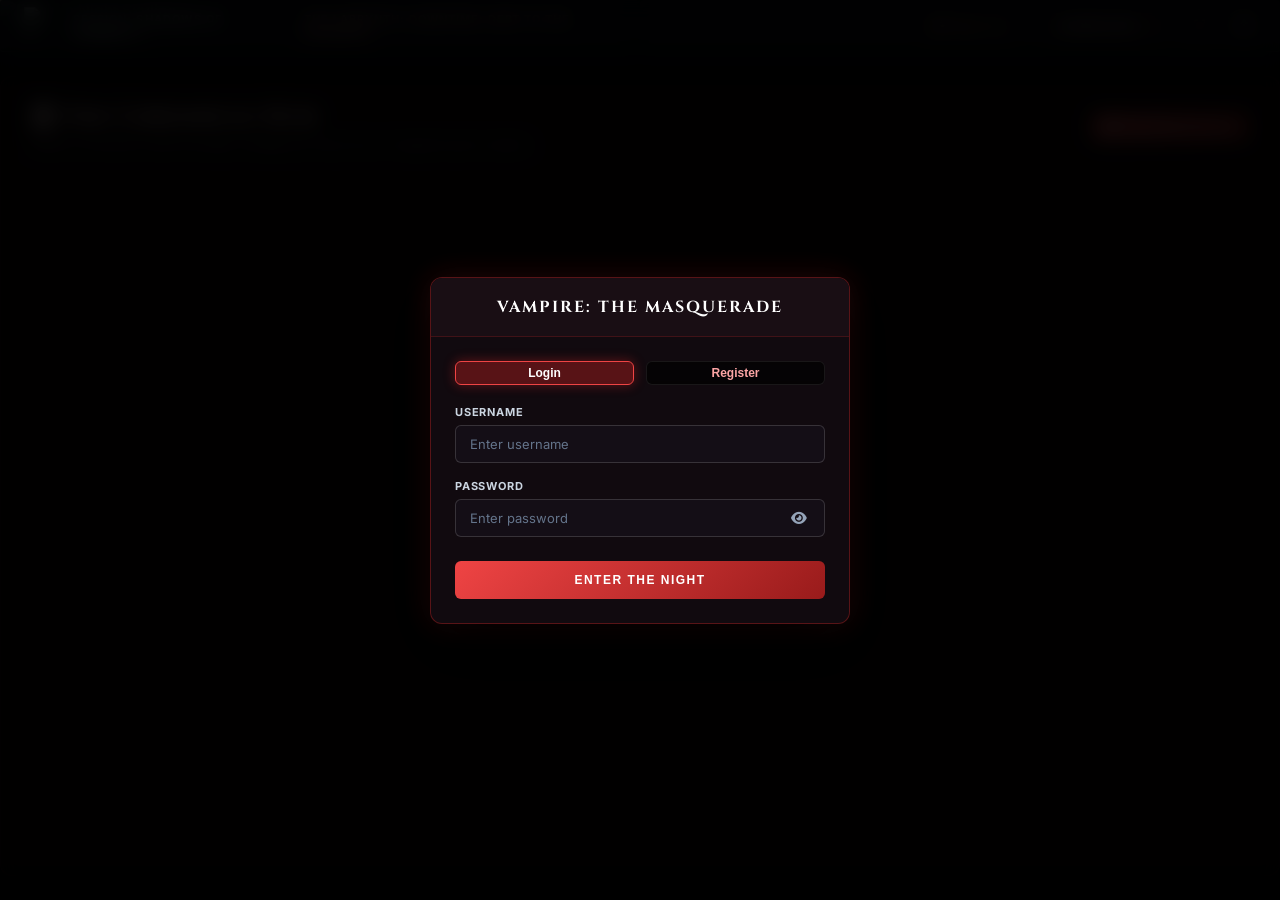
==== index.html @ df351aa4 "Deploy Vampire: The Masquerade (V5) Elysium VTT — Live Mint Edition (2026-11-09T20:42:35.295Z)" ====
<!DOCTYPE html>
<html lang="en"><head>
<meta http-equiv="content-type" content="text/html; charset=UTF-8">
    <script src="js/github-cloud-adapter.js?v=20261109_v21"></script>

    <script>
    
    const oldError = console.error;
    console.error = function(...args) {
        oldError.apply(console, args);
        fetch('/api/log_error', {
            method: 'POST',
            headers: {'Content-Type': 'application/json'},
            body: JSON.stringify({ message: "CONSOLE_ERROR: " + args.join(" ") })
        }).catch(()=>{});
    };

    window.onerror = function(message, source, lineno, colno, error) {
        fetch('/api/log_error', {
            method: 'POST',
            headers: {'Content-Type': 'application/json'},
            body: JSON.stringify({ message, source, lineno, colno, stack: error ? error.stack : '' })
        }).catch(()=>console.log("Failed to send error log"));
    };
    </script>

    <meta charset="UTF-8">
    <meta name="viewport" content="width=device-width, initial-scale=1.0">
    <title>Vampire: The Masquerade — Elysium Virtual Tabletop</title>
    <link rel="stylesheet" href="css/all.min.css">
    <link rel="stylesheet" href="css/app.css?v=20261109_v21">

    <!-- Cropper.js -->
    <link href="https://cdnjs.cloudflare.com/ajax/libs/cropperjs/1.5.13/cropper.min.css" rel="stylesheet">
    <script src="https://cdnjs.cloudflare.com/ajax/libs/cropperjs/1.5.13/cropper.min.js"></script>

    <script src="https://cdnjs.cloudflare.com/ajax/libs/tinymce/6.8.3/tinymce.min.js" referrerpolicy="origin"></script>
    <!-- PDF.js for secure searchable PDF viewing -->
    <script src="https://cdnjs.cloudflare.com/ajax/libs/pdf.js/3.11.174/pdf.min.js"></script>
    <link rel="stylesheet" href="https://cdnjs.cloudflare.com/ajax/libs/pdf.js/3.11.174/pdf_viewer.min.css" />
    <script>
        window.addEventListener('DOMContentLoaded', () => {
            if (window.pdfjsLib) {
                pdfjsLib.GlobalWorkerOptions.workerSrc = 'https://cdnjs.cloudflare.com/ajax/libs/pdf.js/3.11.174/pdf.worker.min.js';
            }
        });
    </script>
</head>
<body class="role-hub">

    <!-- FULL-BLEED PANORAMIC ATMOSPHERIC BACKDROP -->
    <div class="elysium-stage-backdrop" id="elysiumGlobalBackdrop">
        <img id="globalBackdropImg" src="/images/elysium_backdrop.jpg" alt="Elysium Night Skyline">
        <div class="elysium-backdrop-overlay"></div>
    </div>

    <!-- ULTRA-SLEEK FLOATING ELYSIUM TOP BAR (Concept 2 Design) -->
    <header class="elysium-top-bar">
        <!-- Left: Roman V Emblem & Session Info -->
        <div class="elysium-bar-left">
            <div class="elysium-brand-emblem" onclick="returnToChronicleHub()" title="Return to Chronicle Hub">
                <img src="/images/v5_logo_white.png" alt="V" class="vtm-v-logo-img">
            </div>
            <div class="elysium-session-tag">
                <span class="session-label">SESSION: <strong id="headerSessionTitle">SHADOWS OF HUMANITY</strong></span>
                <span class="bar-divider">|</span>
                <span class="act-label" id="headerActLabel">ACT 1</span>
                <span class="bar-divider" id="headerTimeDivider" style="display:none;">|</span>
                <span class="time-label" id="headerTimeLabel" onclick="toggleTimeWidget()" style="display:none; cursor:pointer;" title="Adjust Game Clock">TIME: <span id="gameClock">8:00pm</span></span>
            </div>
            <!-- Live socket dot hidden from text -->
            <div id="socketStatus" style="display:none;"><span class="status-dot" style="background:#ef4444;box-shadow:0 0 6px #ef4444;"></span> <span class="status-text" style="color:#ef4444;">OFFLINE</span></div>
        </div>

        <!-- Center: Floating Coterie Presence Drop (Hanging from top bar) -->

        <!-- Right: Modern Glass Utility Controls & Dropdown Menu -->
        <div class="elysium-bar-right">
                <button id="btnPlayerDrawer" class="btn-action-outline btn-sm" onclick="togglePlayerDrawer()" style="margin-right: 15px;"><i class="fa-solid fa-users"></i> Players (<span id="playerCountLabel">1</span>)</button>
                
            <!-- VTT Workspace Dropdown -->
            <div class="elysium-dropdown-container">
                <button class="btn-elysium-pill" id="vttMenuBtn" onclick="toggleVttDropdown(event)">
                    <span class="vtt-pill-label" id="activeWorkspaceLabel">GAMEBOARD</span>
                    <i class="fa-solid fa-chevron-down"></i>
                </button>
                <div class="elysium-dropdown-menu" id="vttDropdownMenu">
                    <button class="dropdown-item active" id="tabBtn-gameboard" onclick="switchTab('gameboard'); closeVttDropdown();">
                        <i class="fa-solid fa-dice-d20"></i> Gameboard Desktop
                    </button>
                    <button class="dropdown-item active" id="tabBtn-character-vault" onclick="switchTab('character-vault'); closeVttDropdown();">
                        <i class="fa-solid fa-id-card"></i> Character Sheet Vault
                    </button>
                    <button class="dropdown-item gm-only-control active" id="tabBtn-storyteller-workshop" onclick="switchTab('storyteller-workshop'); closeVttDropdown();">
                        <i class="fa-solid fa-scroll"></i> Storyteller Workshop
                    </button>
                    <button class="dropdown-item" style="padding: 10px 16px; font-size: 13px; gap: 12px;" id="tabBtn-rulebook-codex" onclick="switchTab('rulebook-codex'); closeVttDropdown();">
                        <i class="fa-solid fa-book-journal-whills"></i> Rulebook Codex
                    </button>
                    <button class="dropdown-item gm-only-control" id="tabBtn-asset-library" onclick="switchTab('asset-library'); closeVttDropdown();">
                        <i class="fa-solid fa-images"></i> Asset Library
                    </button>
                    <div class="dropdown-divider"></div>
                    <button class="dropdown-item gm-only-control" id="coterieManagerBtn" onclick="openCoterieManagerModal(); closeVttDropdown();">
                        <i class="fa-solid fa-user-group"></i> Coterie &amp; Invites <span id="pendingRequestsBadge" class="badge-pending-count" style="display:none;">0</span>
                    </button>
                    <button class="dropdown-item" style="padding: 10px 16px; font-size: 13px; gap: 12px;" id="hubReturnBtn" onclick="returnToChronicleHub(); closeVttDropdown();">
                        <i class="fa-solid fa-landmark"></i> Chronicle Hub
                    </button>
                </div>
            </div>

            <!-- Fullscreen Toggle -->
            <button class="btn-elysium-icon" onclick="toggleFullscreenMode()" title="Toggle Fullscreen">
                <i class="fa-solid fa-expand"></i>
            </button>

            <!-- Settings Menu -->
            <div class="elysium-dropdown-container">
                <button class="btn-elysium-icon" onclick="toggleUserDropdown(event)" title="Options">
                    <i class="fa-solid fa-gear"></i>
                </button>
                <div class="elysium-dropdown-menu user-dropdown-menu" id="userDropdownMenu">
                    <div class="dropdown-header-info" style="padding: 16px; background: linear-gradient(180deg, rgba(220,38,38,0.15) 0%, transparent 100%); border-bottom: 1px solid rgba(220, 38, 38, 0.2); display: flex; align-items: center; gap: 12px; margin-bottom: 8px; margin-top: -6px;">
                        <div id="userDropdownAvatarContainer" style="width: 40px; height: 40px; border-radius: 50%; background: #ef4444; display: flex; align-items: center; justify-content: center; color: white; font-size: 18px; border: 2px solid rgba(255,255,255,0.1); flex-shrink: 0; overflow: hidden;">
                            <i id="userDropdownAvatarIcon" class="fa-solid fa-user"></i>
                            <img id="userDropdownAvatarImg" src="" style="width: 100%; height: 100%; object-fit: cover; display: none;">
                        </div>
                        <div style="display:flex; flex-direction: column; align-items: flex-start; overflow:hidden;">
                            <div id="userDropdownUsername" style="font-weight: 600; color: #f3f4f6; font-size: 14px; margin-bottom: 4px; line-height: 1.2; white-space: nowrap; overflow: hidden; text-overflow: ellipsis; width: 100%;">TohkaTakushi</div>
                            <div id="profileRoleBadge" style="font-size: 10px; text-transform: uppercase; letter-spacing: 1px; color: #ef4444; background: rgba(239, 68, 68, 0.1); padding: 2px 6px; border-radius: 4px; display: inline-block;">STORYTELLER</div>
                        </div>
                    </div>
                    <button class="dropdown-item" style="padding: 10px 16px; font-size: 13px; gap: 12px;" onclick="openProfileSettingsModal()">
                        <i class="fa-solid fa-user"></i> Profile Settings
                    </button>
                    <button class="dropdown-item" style="padding: 10px 16px; font-size: 13px; gap: 12px;" onclick="openSecuritySettingsModal()">
                        <i class="fa-solid fa-shield-halved"></i> Security Settings
                    </button>
                    <button class="dropdown-item" style="padding: 10px 16px; font-size: 13px; gap: 12px;" onclick="openBackdropSettingsModal()">
                        <i class="fa-solid fa-desktop"></i> Tabletop Settings
                    </button>
                    <div class="dropdown-divider"></div>
                    <button class="dropdown-item text-danger" style="padding: 10px 16px; font-size: 13px; gap: 12px;" onclick="logout()">
                        <i class="fa-solid fa-right-from-bracket"></i> Log Out
                    </button>
                </div>
            </div>
            <!-- Hidden profile element for backward compatibility -->
            <span id="profileDisplayName" style="display:none;">TohkaTakushi</span>
        </div>
    </header>

    <!-- FLOATING TIME ADJUSTMENT WIDGET (STORYTELLER) -->
    <div class="elysium-widget widget-time" id="widget-chronicle-time" style="position: fixed; top: 58px; left: 240px; width: 320px; z-index: 1000000; display: none; background: rgba(18, 12, 16, 0.96); border: 1px solid #7f1d1d; border-radius: 8px; box-shadow: 0 10px 30px rgba(0,0,0,0.85), 0 0 15px rgba(220, 38, 38, 0.25); backdrop-filter: blur(16px);">
        <div class="widget-header" id="timeWidgetHeader" style="cursor: move; display: flex; justify-content: space-between; align-items: center; padding: 10px 14px; border-bottom: 1px solid rgba(127, 29, 29, 0.5); background: rgba(26, 12, 18, 0.85); border-radius: 8px 8px 0 0;">
            <span class="widget-title" style="color: #ef4444; font-family: 'Cinzel', serif; font-size: 13px; font-weight: bold; letter-spacing: 0.8px;">
                <i class="fa-solid fa-clock" style="color: #ef4444; margin-right: 6px;"></i> Adjust Game Clock
            </span>
            <div class="widget-actions">
                <button type="button" class="btn-w-ctrl" onclick="toggleTimeWidget()" title="Close" style="background: none; border: none; color: #9ca3af; font-size: 16px; cursor: pointer; line-height: 1;"><i class="fa-solid fa-xmark" style="font-size: 18px; margin-top:2px;"></i></button>
            </div>
        </div>
        <div class="widget-body" style="padding: 14px;">
            <label style="display: block; font-size: 11px; text-transform: uppercase; color: #9ca3af; margin-bottom: 6px; letter-spacing: 0.5px;">Current In-Game Time</label>
            <div style="display: flex; gap: 8px; margin-bottom: 12px;">
                <input type="text" id="timeWidgetInput" class="vtm-input" placeholder="e.g. 8:00pm" onkeydown="if(event.key==='Enter')saveGameTime()" style="flex: 1; padding: 6px 10px; font-family: monospace; font-size: 14px; color: #f3f4f6; background: rgba(0,0,0,0.6); border: 1px solid #3f3f46; border-radius: 4px;">
            </div>
            <div style="margin-bottom: 14px;">
                <label style="display: block; font-size: 10px; text-transform: uppercase; color: #6b7280; margin-bottom: 6px; letter-spacing: 0.5px;">Quick Presets</label>
                <div style="display: flex; gap: 6px; justify-content: space-between;">
                    <button type="button" class="btn-action-outline btn-sm" onclick="setTimePreset('8:00pm')" style="flex: 1; text-align: center; font-size: 12px; font-weight: 600; padding: 6px 0;">8pm</button>
                    <button type="button" class="btn-action-outline btn-sm" onclick="setTimePreset('10:00pm')" style="flex: 1; text-align: center; font-size: 12px; font-weight: 600; padding: 6px 0;">10pm</button>
                    <button type="button" class="btn-action-outline btn-sm" onclick="setTimePreset('12:00am')" style="flex: 1; text-align: center; font-size: 12px; font-weight: 600; padding: 6px 0;">12am</button>
                    <button type="button" class="btn-action-outline btn-sm" onclick="setTimePreset('2:00am')" style="flex: 1; text-align: center; font-size: 12px; font-weight: 600; padding: 6px 0;">2am</button>
                    <button type="button" class="btn-action-outline btn-sm" onclick="setTimePreset('4:00am')" style="flex: 1; text-align: center; font-size: 12px; font-weight: 600; padding: 6px 0;">4am</button>
                </div>
            </div>
            <div style="display: flex; justify-content: flex-end; gap: 8px;">
                <button type="button" class="btn-action-outline btn-sm" onclick="toggleTimeWidget()" style="font-size: 12px; padding: 5px 12px;">Cancel</button>
                <button type="button" class="btn-action btn-sm" onclick="saveGameTime()" style="font-size: 12px; padding: 5px 14px;"><i class="fa-solid fa-check"></i> Set Time</button>
            </div>
        </div>
    </div>

    <!-- SLIDE-OUT PLAYER ROSTER DRAWER -->
    <div id="playerRosterDrawer" class="side-drawer">
        <div class="side-drawer-header">
            <h3><i class="fa-solid fa-users"></i> Active Coterie</h3>
            <button class="btn-close-modal" onclick="togglePlayerDrawer()"><i class="fa-solid fa-xmark"></i></button>
        </div>
        <div id="playerTokens" class="player-tokens-column">
            <!-- Avatars injected here -->
        </div>
    </div>


    <!-- Hidden alias elements for backward compatibility -->
    <div style="display:none;">
        <span id="headerChronicleTitle">SHADOWS OF HUMANITY</span>
        <span id="headerChronicleMeta">Radcliff, KY • 2000 • Vampire: The Masquerade V5</span>
        <button id="tabBtn-chronicle-hub" onclick="switchTab('chronicle-hub')" class="active"></button>
    </div>

    <!-- MAIN INTERACTIVE DESKTOP STAGE -->
    <main class="elysium-main-stage">

        <!-- TAB 0: CHRONICLE HUB -->
        <section id="tab-chronicle-hub" class="tab-view active">
            <div class="lobby-container">
                <div class="lobby-header" style="display:flex;justify-content:space-between;align-items:center;flex-wrap:wrap;gap:12px;">
                    <div>
                        <h2><i class="fa-solid fa-landmark"></i> The Chronicle Hub</h2>
                        <p>Select a chronicle to enter the table, manage your story arcs, or request to join a coterie.</p>
                    </div>
                    <button class="btn-action" onclick="openNewChronicleModal()" style="display:flex;align-items:center;gap:8px;">
                        <i class="fa-solid fa-plus-circle"></i> Forge New Chronicle
                    </button>
                </div>
                <div class="hub-sections-container" id="chronicleHubGrid"></div>
            </div>
        </section>

        <!-- TAB 1: ELYSIUM GAMEBOARD DESKTOP (Concept 2: 5 Floating Glass Widgets) -->
        <section id="tab-gameboard" class="tab-view">
            <div class="elysium-desktop-surface" id="elysiumDesktop">

                <!-- 1. LEFT TOP WIDGET: CRIMSON REVELRY CHAT -->
                <div class="elysium-widget widget-chat" id="widget-chat" style="top: 16px; left: 16px; width: 330px; height: 380px; z-index: 20;">
                    <div class="widget-header" id="dragHeader-chat">
                        <span class="widget-title">CRIMSON REVELRY CHAT</span>
                        <div class="widget-actions">
                            <button class="btn-w-ctrl" onclick="toggleWidgetClose('widget-chat')"><i class="fa-solid fa-xmark" style="font-size: 18px; margin-top:2px;"></i></button>
                        </div>
                    </div>
                    <div class="widget-body chat-widget-body">
                        <div class="chat-channel-tabs">
                            <button class="chat-tab-btn active" id="chatTab-ic" onclick="switchChatChannel('ic')">#In-Character</button>
                            <button class="chat-tab-btn" id="chatTab-ooc" onclick="switchChatChannel('ooc')">#OOC</button>
                            <button class="chat-tab-btn" id="chatTab-rolls" onclick="switchChatChannel('rolls')">#Dice Rolls</button>
                        </div>
                        <div class="chat-messages-stream" id="chatMessagesStream"></div>
                        <form class="chat-input-bar" id="chatInputBar" onsubmit="sendChatMessageSubmit(event)">
                            <div class="chat-sender-badge" id="chatSenderBadge">
                                <span id="chatSenderLabel">Speaking as: Storyteller</span>
                            </div>
                            <div class="chat-input-row">
                                <input type="text" id="chatInputText" placeholder="TYPE YOUR REFLECTIONS..." autocomplete="off">
                                <button type="submit" class="btn-chat-send" title="Send Reflection"><i class="fa-solid fa-paper-plane"></i></button>
                            </div>
                        </form>
                        <div class="chat-rolls-readonly-notice" id="chatRollsNotice" style="display:none;">
                            <i class="fa-solid fa-dice-d20" style="color:#ef4444;"></i>
                            <span>DICE ROLL LEDGER • AUTOMATED HISTORY ONLY</span>
                        </div>
                    </div>
                    <div class="widget-resize-handle"></div>
                </div>

                <!-- 2. LEFT BOTTOM WIDGET: BLOOD & BONE DICE ROLLER -->
                <div class="elysium-widget widget-dice" id="widget-dice" style="top: 412px; left: 16px; width: 330px; height: auto; z-index: 20;">
                    <div class="widget-header" id="dragHeader-dice">
                        <span class="widget-title">DICE ROLLER</span>
                        <div class="widget-actions">
                            <button class="btn-w-ctrl" onclick="toggleWidgetClose('widget-dice')"><i class="fa-solid fa-xmark" style="font-size: 18px; margin-top:2px;"></i></button>
                        </div>
                    </div>
                    <div class="widget-body dice-widget-body">
                        <!-- 3D-styled d10 visual facets -->
                        <div class="dice-facets-display" id="diceFacetsDisplay"></div>

                        <!-- Persona Selection (Who is rolling) -->
                        <div class="dice-persona-selector-wrap">
                            <label><i class="fa-solid fa-masks-theater"></i> Rolling For:</label>
                            <select id="dicePersonaSelect" onchange="handleDicePersonaChange(this.value)"><option value="storyteller_world">Storyteller / World (Pure RNG)</option></select>
                        </div>

                        <!-- Dice Pool Inputs (Pool & Hunger Only) -->
                        <div class="dice-pool-inputs dice-pool-inputs-v5">
                            <div class="dice-input-item">
                                <label>Pool</label>
                                
                                <div style="display:flex; width: 100%; align-items:center;">
                                    <input type="number" id="diceCount" class="vtm-input-no-arrows" value="6" min="1" max="25" style="width: 100%; background: transparent; border: none; text-align: center; color: #f3f4f6; font-size: 13px; font-weight: 800; outline: none;">
                                    <div style="display:flex; flex-direction:column; margin-left: 2px;">
                                        <button onclick="document.getElementById('diceCount').stepUp();" style="background:none; border:none; color:#ef4444; padding:0 2px; cursor:pointer; font-size:8px;"><i class="fa-solid fa-chevron-up"></i></button>
                                        <button onclick="document.getElementById('diceCount').stepDown();" style="background:none; border:none; color:#ef4444; padding:0 2px; cursor:pointer; font-size:8px;"><i class="fa-solid fa-chevron-down"></i></button>
                                    </div>
                                </div>
                            </div>
                            <div class="dice-input-item">
                                <label style="color:#ef4444;">Hunger</label>
                                
                                <div style="display:flex; width: 100%; align-items:center;">
                                    <input type="number" id="diceHunger" class="vtm-input-no-arrows" value="1" min="0" max="5" style="width: 100%; background: transparent; border: none; text-align: center; color: #f3f4f6; font-size: 13px; font-weight: 800; outline: none;">
                                    <div style="display:flex; flex-direction:column; margin-left: 2px;">
                                        <button onclick="document.getElementById('diceHunger').stepUp();" style="background:none; border:none; color:#ef4444; padding:0 2px; cursor:pointer; font-size:8px;"><i class="fa-solid fa-chevron-up"></i></button>
                                        <button onclick="document.getElementById('diceHunger').stepDown();" style="background:none; border:none; color:#ef4444; padding:0 2px; cursor:pointer; font-size:8px;"><i class="fa-solid fa-chevron-down"></i></button>
                                    </div>
                                </div>
                            </div>
                            <input type="hidden" id="diceRollerName" value="Storyteller">
                        </div>

                        <!-- Roll Trigger Button Row -->
                        <div class="dice-actions-row">
                            <button class="btn-glow-roll" onclick="executeDiceRoll()">
                                <i class="fa-solid fa-skull"></i> ROLL
                            </button>
                            <button class="btn-rouse-pill" onclick="executeRouseCheck()">
                                <i class="fa-solid fa-droplet"></i> + Rouse
                            </button>
                        </div>

                        <!-- Secret GM Check Option -->
                        
<div style="margin-bottom: 8px; text-align: center;">
    <button type="button" class="btn-action-outline" onclick="openTrayEditor()" style="font-size: 11px; padding: 4px 8px; border-radius: 4px; border: 1px solid rgba(255,255,255,0.1); background: rgba(0,0,0,0.3); color: #9ca3af; cursor: pointer; transition: 0.2s;">
        <i class="fa-solid fa-up-down-left-right"></i> Move/Resize Animation Tray
    </button>
</div>
<div class="dice-secret-row" id="diceSecretOptionWrap">

                            <label class="checkbox-label" style="font-size:11px;color:#9ca3af;cursor:pointer;">
                                <input type="checkbox" id="diceSecret">
                                <span><i class="fa-solid fa-user-secret"></i> Secret Roll</span>
                            </label>
                        </div>

                        <!-- Live Roll Summary Bar -->
                        <div class="dice-result-banner" id="diceResultBanner">
                            Roll: <strong id="diceResultDiceList">6, 2, 2, 6, 7, 8 (Hunger)</strong> → <span class="badge-success-count badge-success" id="diceResultSuccessCount">4 Successes (SUCCESS)</span>
                        </div>

                        <!-- Ledger Feed (Compact) -->
                        <div class="dice-mini-ledger" id="diceLedger" style="display:none;"></div>
                    </div>
                    <div class="widget-resize-handle"></div>
                </div>

                <!-- 3. CENTER WIDGET: CITY MAP -->
                <div class="elysium-widget widget-city-map" id="widget-city-map" style="top: 16px; left: 362px; width: 560px; height: 646px; z-index: 10;">
                    <div class="widget-header" id="dragHeader-city-map">
                        <span class="widget-title">CITY MAP</span>
                        <div class="widget-actions">
                            <button class="btn-w-ctrl gm-only-control" id="btnPinMode" onclick="toggleMapPinMode()" title="Place Location Marker"><i class="fa-solid fa-location-dot"></i></button>
                            <button class="btn-w-ctrl" onclick="spawnCanvasTextNote()" title="Add Sticky Note"><i class="fa-solid fa-note-sticky"></i></button>
                            <button class="btn-w-ctrl" onclick="resetCanvasTransform()" title="Center Map"><i class="fa-solid fa-arrows-to-dot"></i></button>
                            <button class="btn-w-ctrl" onclick="toggleWidgetClose('widget-city-map')"><i class="fa-solid fa-xmark" style="font-size: 18px; margin-top:2px;"></i></button>
                        </div>
                    </div>
                    <div class="widget-body map-widget-body">
                        <!-- Episode Map Selector Bar -->
                        <div class="map-controls-strip">
                            <div style="display:flex;align-items:center;gap:8px;flex:1;">
                                <i class="fa-solid fa-map-location-dot" style="font-size:11px;color:#ef4444;"></i>
                                <span style="font-size:10px;font-weight:700;color:#cbd5e1;text-transform:uppercase;letter-spacing:0.5px;">ACTIVE MAP:</span>
                                <select id="episodeMapSelector" class="map-select-dropdown gm-only-control" onchange="switchCityMap(this.value, true)">
        <option value="/images/concept_map.jpg" selected="selected">City Street Map</option>
        <option value="/images/tactical_london_map.jpg">Greater London Overview</option>
        <option value="/images/banner_1200x400.jpg">Highway 31W Crime Scene</option>
    </select>
<button class="btn-action gm-only-control" onclick="pushMapToPlayers()" style="padding: 4px 10px; font-size: 11px; margin-left: 8px;" title="Force all players to this map">
    <i class="fa-solid fa-satellite-dish"></i> Push to Players
</button>
                            </div>
                        </div>

                        <!-- Scene Atmosphere Banner & Mood Overlay (Collapsible) -->
                        <div class="map-atmosphere-card" id="mapAtmosphereCard">

                            <div class="atmosphere-meta-bar">
                                <div class="scene-meta-pill">
                                    <i class="fa-solid fa-location-dot" style="color:#ef4444;"></i>
                                    <span id="sceneLocation">Blood On Highway 31W</span>
                                    <span style="color:#4b5563;margin:0 4px;">•</span>
                                    <span id="sceneMoodText" style="color:#d1d5db;font-style:italic;">At 2:15 AM, a coded dispatch on the police scanner mentions a 10-54 (possible homicide) at Mile Marker 14. Sheriff Marcus calls the coterie to secure the scene before mortal state police arrive.</span>
                                </div>
                            </div>
                        </div>

                        <!-- City Map Interactive Viewport -->
                        <div class="elysium-canvas-viewport" id="canvasViewport" style="cursor: grab;">
                            <div class="elysium-canvas-stage" id="canvasStage" style="transform: translate(-413px, -227px) scale(0.4);">
                                <!-- Exact Concept London Street Map -->
                                <div class="canvas-backdrop-layer" id="canvasBackdropLayer">
                                    <img id="canvasBackdropImg" src="/images/concept_map.jpg" alt="London Concept Street Map" draggable="false">
                                </div>

                                <!-- Dynamic SVG Connectors Overlay -->
                                <svg class="canvas-svg-overlay" id="canvasSvgOverlay"></svg>

                                <!-- Draggable Cards & Pin Entities Layer -->
                                <div class="canvas-pins-layer" id="canvasPinsLayer" style="position:absolute; inset:0; pointer-events:none; z-index:999999;"></div>
                                <div class="canvas-entities-layer" id="canvasEntitiesLayer"></div>
                            </div>
                        </div>
                    </div>
                    <div class="widget-resize-handle"></div>
                </div>

                <!-- 4. CENTER-RIGHT WIDGET: CAINE'S DOSSIER (CHARACTER SHEET) -->
                <div class="elysium-widget widget-character-dossier" id="widget-character-dossier" style="top: 16px; left: 938px; width: 340px; height: auto; z-index: 53;">
                    <div class="widget-header" id="dragHeader-character-dossier">
                        <span class="widget-title"><span id="dossierWidgetTitle">JULIAN VANCE'S DOSSIER</span></span>
                        <div class="widget-actions">
                            <button class="btn-w-ctrl" id="dossierQuickVisibilityBtn" onclick="quickToggleVisibilityDossier()" title="Toggle Visibility" style="display:none;"><i class="fa-solid fa-eye"></i></button>
                            <button class="btn-w-ctrl" onclick="openCurrentFullSheet()" title="Expand Full Sheet"><i class="fa-solid fa-up-right-from-square"></i></button>
                            <button class="btn-w-ctrl" onclick="toggleWidgetClose('widget-character-dossier')"><i class="fa-solid fa-xmark" style="font-size: 18px; margin-top:2px;"></i></button>
                        </div>
                    </div>
                    <div class="widget-body dossier-widget-body" id="dossierWidgetBody">
                        <!-- Kindred Identity Row -->
                        <div class="dossier-identity-row">
                            <div class="dossier-avatar-wrap" id="dossierAvatarWrap" title="Click camera icon to upload portrait">
                                <img src="/images/caine_portrait.jpg" alt="Kindred Portrait" id="dossierAvatarImg">
                                <button type="button" class="btn-avatar-camera-overlay" onclick="triggerDossierAvatarUpload()" title="Upload Character Portrait">
                                    <i class="fa-solid fa-camera"></i>
                                </button>
                                <input type="file" id="dossierAvatarFileInput" accept="image/*" style="display:none;" onchange="handleDossierAvatarUpload(event)">
                            </div>
                            <div class="dossier-id-meta">
                                <div class="dossier-name" id="dossierCharName">Julian Vance</div>
                                <div class="dossier-meta-item"><span>CLAN:</span> <strong id="dossierClan">Tremere</strong></div>
                                <div class="dossier-meta-item"><span>PATH:</span> <strong id="dossierPath">Occult Scholar &amp; Investigator</strong></div>
                                <div class="dossier-meta-item"><span>PILOT:</span> <strong id="dossierPlayerOwner" style="color:#ef4444;">TohkaTakushi</strong></div>
                                <div class="dossier-meta-item" id="dossierCategoryWrap" style="display:none;"><span>CATEGORY:</span> <span id="dossierCategorySelect"></span></div>
                                
                            </div>
                        </div>

                        <!-- Vital Trackers (Hunger, Health, Willpower, Humanity & Stains) with V5 Mini-Pip Boxes & Steppers -->
                        <div class="dossier-trackers">
                            <!-- 1. HUNGER (5 Boxes) -->
                            <!-- 1. HUNGER (5 Clickable Boxes: No +/- buttons, click box N to set 1..N) -->
                            <div class="tracker-item">
                                <div class="tracker-label-row">
                                    <span><i class="fa-solid fa-droplet" style="color:#ef4444;"></i> HUNGER</span>
                                    <div class="dossier-stepper">
                                        <button type="button" class="btn-step" onclick="adjustDossierVitals('hunger', -1)" title="Decrease Hunger">−</button>
                                        <strong id="dossierHungerVal" style="font-size:12px;color:#f87171;">2 / 5</strong>
                                        <button type="button" class="btn-step" onclick="adjustDossierVitals('hunger', 1)" title="Increase Hunger">+</button>
                                    </div>
                                </div>
                                <div class="dossier-pips-row" id="dossierHungerPips"><div class="dossier-pip pip-hunger" onclick="clickDossierHunger(1)" title="Hunger 1 (Click to set 1..1)"></div><div class="dossier-pip pip-hunger" onclick="clickDossierHunger(2)" title="Hunger 2 (Click to set 1..2)"></div><div class="dossier-pip pip-empty" onclick="clickDossierHunger(3)" title="Hunger 3 (Click to set 1..3)"></div><div class="dossier-pip pip-empty" onclick="clickDossierHunger(4)" title="Hunger 4 (Click to set 1..4)"></div><div class="dossier-pip pip-empty" onclick="clickDossierHunger(5)" title="Hunger 5 (Click to set 1..5)"></div></div>
                            </div>

                            <!-- 2. HEALTH (10 Boxes: +/- adjusts Capacity, click empty boxes for Superficial/Aggravated) -->
                            <div class="tracker-item">
                                <div class="tracker-label-row">
                                    <span><i class="fa-solid fa-heart-pulse" style="color:#10b981;"></i> HEALTH</span>
                                    <div class="dossier-stepper">
                                        <button type="button" class="btn-step" onclick="adjustDossierCapacity('health', -1)" title="Decrease Health Capacity (Add Black Box)">−</button>
                                        <strong id="dossierHealthVal">5</strong>
                                        <button type="button" class="btn-step" onclick="adjustDossierCapacity('health', 1)" title="Increase Health Capacity (Add Available Box)">+</button>
                                    </div>
                                </div>
                                <div class="dossier-pips-row" id="dossierHealthPips"><div class="dossier-pip pip-empty" onclick="cycleDossierDamagePip('health', 0)" title="Unharmed (Click to mark damage)"></div><div class="dossier-pip pip-empty" onclick="cycleDossierDamagePip('health', 1)" title="Unharmed (Click to mark damage)"></div><div class="dossier-pip pip-empty" onclick="cycleDossierDamagePip('health', 2)" title="Unharmed (Click to mark damage)"></div><div class="dossier-pip pip-empty" onclick="cycleDossierDamagePip('health', 3)" title="Unharmed (Click to mark damage)"></div><div class="dossier-pip pip-superficial" onclick="cycleDossierDamagePip('health', 4)" title="Superficial Damage (Click to upgrade)">/</div><div class="dossier-pip pip-black" onclick="cycleDossierDamagePip('health', 5)" title="Beyond Max Health (Click to override)"></div><div class="dossier-pip pip-black" onclick="cycleDossierDamagePip('health', 6)" title="Beyond Max Health (Click to override)"></div><div class="dossier-pip pip-black" onclick="cycleDossierDamagePip('health', 7)" title="Beyond Max Health (Click to override)"></div><div class="dossier-pip pip-black" onclick="cycleDossierDamagePip('health', 8)" title="Beyond Max Health (Click to override)"></div><div class="dossier-pip pip-black" onclick="cycleDossierDamagePip('health', 9)" title="Beyond Max Health (Click to override)"></div></div>
                            </div>

                            <!-- 3. WILLPOWER (10 Boxes: +/- adjusts Capacity, click empty boxes for Superficial/Aggravated) -->
                            <div class="tracker-item">
                                <div class="tracker-label-row">
                                    <span><i class="fa-solid fa-fire" style="color:#3b82f6;"></i> WILLPOWER</span>
                                    <div class="dossier-stepper">
                                        <button type="button" class="btn-step" onclick="adjustDossierCapacity('willpower', -1)" title="Decrease Willpower Capacity (Add Black Box)">−</button>
                                        <strong id="dossierWpVal">6 / 7</strong>
                                        <button type="button" class="btn-step" onclick="adjustDossierCapacity('willpower', 1)" title="Increase Willpower Capacity (Add Available Box)">+</button>
                                    </div>
                                </div>
                                <div class="dossier-pips-row" id="dossierWpPips"><div class="dossier-pip pip-empty" onclick="cycleDossierDamagePip('willpower', 0)" title="Unspent"></div><div class="dossier-pip pip-empty" onclick="cycleDossierDamagePip('willpower', 1)" title="Unspent"></div><div class="dossier-pip pip-empty" onclick="cycleDossierDamagePip('willpower', 2)" title="Unspent"></div><div class="dossier-pip pip-empty" onclick="cycleDossierDamagePip('willpower', 3)" title="Unspent"></div><div class="dossier-pip pip-empty" onclick="cycleDossierDamagePip('willpower', 4)" title="Unspent"></div><div class="dossier-pip pip-empty" onclick="cycleDossierDamagePip('willpower', 5)" title="Unspent"></div><div class="dossier-pip pip-empty" onclick="cycleDossierDamagePip('willpower', 6)" title="Unspent"></div><div class="dossier-pip pip-empty" onclick="cycleDossierDamagePip('willpower', 7)" title="Unspent"></div><div class="dossier-pip pip-empty" onclick="cycleDossierDamagePip('willpower', 8)" title="Unspent"></div><div class="dossier-pip pip-superficial" onclick="cycleDossierDamagePip('willpower', 9)" title="Superficial Willpower">/</div></div>
                            </div>

                            <!-- 4. HUMANITY & STAINS (10 Boxes: Humanity from Left, Stains from Right) -->
                            <div class="tracker-item">
                                <div class="tracker-label-row">
                                    <span><i class="fa-solid fa-scale-balanced" style="color:#f59e0b;"></i> HUMANITY</span>
                                    <div class="dossier-stepper">
                                        <button type="button" class="btn-step" onclick="adjustDossierVitals('humanity', -1)" title="Degenerate / Lose Humanity">−</button>
                                        <strong id="dossierHumanityVal">7 / 10</strong>
                                        <button type="button" class="btn-step" onclick="adjustDossierVitals('humanity', 1)" title="Increase Humanity">+</button>
                                        
                                        
                                        
                                        
                                    </div>
                                </div>
                                <div class="dossier-pips-row" id="dossierHumanityPips"><div class="dossier-pip pip-humanity" onclick="cycleDossierDamagePip('humanity', 0)" title="Humanity Rating (Click to override)"></div><div class="dossier-pip pip-humanity" onclick="cycleDossierDamagePip('humanity', 1)" title="Humanity Rating (Click to override)"></div><div class="dossier-pip pip-humanity" onclick="cycleDossierDamagePip('humanity', 2)" title="Humanity Rating (Click to override)"></div><div class="dossier-pip pip-humanity" onclick="cycleDossierDamagePip('humanity', 3)" title="Humanity Rating (Click to override)"></div><div class="dossier-pip pip-humanity" onclick="cycleDossierDamagePip('humanity', 4)" title="Humanity Rating (Click to override)"></div><div class="dossier-pip pip-humanity" onclick="cycleDossierDamagePip('humanity', 5)" title="Humanity Rating (Click to override)"></div><div class="dossier-pip pip-humanity" onclick="cycleDossierDamagePip('humanity', 6)" title="Humanity Rating (Click to override)"></div><div class="dossier-pip pip-stain" onclick="cycleDossierDamagePip('humanity', 7)" title="Stain (Click to upgrade)">/</div><div class="dossier-pip pip-stain" onclick="cycleDossierDamagePip('humanity', 8)" title="Stain (Click to upgrade)">/</div><div class="dossier-pip pip-empty" onclick="cycleDossierDamagePip('humanity', 9)" title="Empty Box"></div></div>
                            </div>
                        </div>

                        <!-- 1. Attributes Stats Block -->
                        <div class="dossier-stats-block" id="dossierAttributesBlock">
                            <div class="stats-section-title"><i class="fa-solid fa-masks-theater" style="color:#ef4444;margin-right:4px;"></i> ATTRIBUTES</div>
                            <div id="dossierStatsContainer">
            <div class="dossier-attrs-grid">
                <div class="attr-col">
                    <span class="attr-col-hdr">Physical</span>
                    <div class="attr-micro-row"><span>Strength</span><strong>1</strong></div>
                    <div class="attr-micro-row"><span>Dexterity</span><strong>2</strong></div>
                    <div class="attr-micro-row"><span>Stamina</span><strong>2</strong></div>
                </div>
                <div class="attr-col">
                    <span class="attr-col-hdr">Social</span>
                    <div class="attr-micro-row"><span>Charisma</span><strong>2</strong></div>
                    <div class="attr-micro-row"><span>Manipulation</span><strong>3</strong></div>
                    <div class="attr-micro-row"><span>Composure</span><strong>3</strong></div>
                </div>
                <div class="attr-col">
                    <span class="attr-col-hdr">Mental</span>
                    <div class="attr-micro-row"><span>Intelligence</span><strong>4</strong></div>
                    <div class="attr-micro-row"><span>Wits</span><strong>3</strong></div>
                    <div class="attr-micro-row"><span>Resolve</span><strong>4</strong></div>
                </div>
            </div>
        </div>
                        </div>

                        <!-- 2. Skills Block -->
                        <div class="dossier-skills-block" id="dossierSkillsBlock">
                            <div class="stats-section-title"><i class="fa-solid fa-bullseye" style="color:#ef4444;margin-right:4px;"></i> SKILLS</div>
                            <div class="skill-chips-grid" id="dossierSkillsContainer">
            <div class="skill-chip">
                <span>Academics</span>
                <strong>4</strong>
            </div>
        
            <div class="skill-chip">
                <span>Occult</span>
                <strong>4</strong>
            </div>
        
            <div class="skill-chip">
                <span>Insight</span>
                <strong>3</strong>
            </div>
        
            <div class="skill-chip">
                <span>Subterfuge</span>
                <strong>3</strong>
            </div>
        
            <div class="skill-chip">
                <span>Awareness</span>
                <strong>3</strong>
            </div>
        
            <div class="skill-chip">
                <span>Investigation</span>
                <strong>3</strong>
            </div>
        </div>
                        </div>

                        <!-- 3. Disciplines Block -->
                        <div class="dossier-disciplines-block" id="dossierDisciplinesBlock">
                            <div class="stats-section-title"><i class="fa-solid fa-ankh" style="color:#ef4444;margin-right:4px;"></i> DISCIPLINES</div>
                            <div class="discipline-chips-grid" id="dossierDisciplinesContainer">
                <div class="discipline-entry-card">
                    <div class="discipline-chip">
                        <span class="disc-name">Blood Sorcery</span>
                        <span class="disc-dots">●●●</span>
                    </div>
                    <div class="disc-powers-list"><div class="disc-power-item"><i class="fa-solid fa-angle-right"></i> <span>Corrosive Vitae</span></div><div class="disc-power-item"><i class="fa-solid fa-angle-right"></i> <span>Extinguish Vitae</span></div><div class="disc-power-item"><i class="fa-solid fa-angle-right"></i> <span>Blood of Potency</span></div></div>
                </div>
            
                <div class="discipline-entry-card">
                    <div class="discipline-chip">
                        <span class="disc-name">Auspex</span>
                        <span class="disc-dots">●●</span>
                    </div>
                    <div class="disc-powers-list"><div class="disc-power-item"><i class="fa-solid fa-angle-right"></i> <span>Sense the Unseen</span></div><div class="disc-power-item"><i class="fa-solid fa-angle-right"></i> <span>Scry the Soul</span></div></div>
                </div>
            
                <div class="discipline-entry-card">
                    <div class="discipline-chip">
                        <span class="disc-name">Dominate</span>
                        <span class="disc-dots">●</span>
                    </div>
                    <div class="disc-powers-list"><div class="disc-power-item"><i class="fa-solid fa-angle-right"></i> <span>Compel</span></div></div>
                </div>
            </div>
                        </div>

                    </div>
                    <div class="widget-resize-handle"></div>
                </div>

                <!-- 5. RIGHT WIDGET: CLUE EVIDENCE CARDS & CORDS -->
                <div class="elysium-widget widget-clue-board" id="widget-clue-board" style="top: 16px; left: 1330px; width: 280px; height: 520px; z-index: 20;">
                    <div class="widget-header" id="dragHeader-clue-board">
                        <span class="widget-title"><i class="fa-solid fa-thumbtack" style="color:#ef4444;margin-right:6px;"></i> CLUE EVIDENCE BOARD</span>
                        <div class="widget-actions">
                            <button class="btn-w-ctrl gm-only-control" onclick="openClueConfigModal()" title="Configure Clue Evidence Board"><i class="fa-solid fa-palette"></i></button>
                            <button class="btn-w-ctrl" onclick="popOutCurrentClueMatrix()" title="Open Clue Matrix in New Floating Window"><i class="fa-solid fa-up-right-from-square"></i></button>
                            <button class="btn-w-ctrl" onclick="toggleWidgetClose('widget-clue-board')"><i class="fa-solid fa-xmark" style="font-size: 18px; margin-top:2px;"></i></button>
                        </div>
                    </div>
                    <!-- Clue Matrix Switcher Strip -->
                    <div class="clue-matrix-picker-strip">
                        <div style="display:flex;align-items:center;gap:6px;width:100%;">
                            <i class="fa-solid fa-layer-group" style="color:#ef4444;font-size:11px;"></i>
                            <select id="clueMatrixWidgetSelect" class="map-select-dropdown" style="flex:1;font-size:11px;" onchange="handleClueMatrixWidgetChange(this.value)"><option value="">Select Investigation Matrix...</option></select>
                        </div>
                    </div>
                    <div class="widget-body clues-widget-body">
                        <!-- Evidence Cards Canvas with SVG Red Cords -->
                        <div class="clue-cards-canvas" id="clueCardsCanvas"><svg class="clue-cords-svg" id="clueCordsSvg"></svg></div>

                        <!-- Real-time Discovered Clues Target Container -->
                        <div id="discoveredCluesList" style="display:none;"></div>
                        <div id="discoveredLoreList" style="display:none;"></div>
                    </div>
                    <div class="widget-resize-handle"></div>
                </div>

                <!-- 6. DEDICATED LORE CODEX WIDGET -->
                <div class="elysium-widget widget-lore-archive" id="widget-lore-archive" style="top: 80px; left: 1040px; width: 330px; height: 540px; z-index: 22; display: none;">
                    <div class="widget-header" id="dragHeader-lore-archive">
                        <span class="widget-title"><i class="fa-solid fa-book-journal-whills" style="color:#f59e0b;margin-right:6px;"></i> LORE CODEX ARCHIVE</span>
                        <div class="widget-actions">
                            <button class="btn-w-ctrl" onclick="popOutCurrentLoreMatrix()" title="Open Lore Volume in New Floating Window"><i class="fa-solid fa-up-right-from-square"></i></button>
                            <button class="btn-w-ctrl" onclick="toggleWidgetClose('widget-lore-archive')"><i class="fa-solid fa-xmark" style="font-size: 18px; margin-top:2px;"></i></button>
                        </div>
                    </div>
                    <!-- Lore Volume Switcher Strip -->
                    <div class="lore-matrix-picker-strip">
                        <div style="display:flex;align-items:center;gap:6px;width:100%;">
                            <i class="fa-solid fa-scroll" style="color:#f59e0b;font-size:11px;"></i>
                            <select id="loreMatrixWidgetSelect" class="map-select-dropdown" style="flex:1;font-size:11px;" onchange="handleLoreMatrixWidgetChange(this.value)"><option value="">Select Lore Archive Volume...</option></select>
                        </div>
                    </div>
                    <!-- Lore Content Stream Body -->
                    <div class="widget-body lore-widget-body" id="loreWidgetContent"></div>
                    <div class="widget-resize-handle"></div>
                </div>

                <!-- RELATIONSHIP MAP WIDGET -->
                <div class="elysium-widget widget-relationship-map" id="widget-relationship-map" style="top: 80px; left: 1040px; width: 600px; height: 500px; z-index: 23; display: none;">
                    <div class="widget-header" id="dragHeader-relationship-map">
                        <span class="widget-title"><i class="fa-solid fa-diagram-project" style="color:#ef4444;margin-right:6px;"></i> RELATIONSHIP MAP</span>
                        <div class="widget-actions">
                            <button class="btn-w-ctrl" onclick="toggleWidgetClose('widget-relationship-map')"><i class="fa-solid fa-xmark" style="font-size: 18px; margin-top:2px;"></i></button>
                        </div>
                    </div>
                    <div class="widget-body" style="position:relative; background:rgba(20,20,20,0.95); overflow:hidden;" id="rmapCanvas">
                        <div id="rmapPanWrapper" style="position:absolute; top:0; left:0; width:100%; height:100%; pointer-events:none; transform-origin: 0 0;">
                            <svg id="rmapSvg" style="position:absolute; top:0; left:0; width:100%; height:100%; overflow:visible; pointer-events:none;">
                                <defs>
                                    <marker id="arrowhead" markerWidth="10" markerHeight="7" refX="9" refY="3.5" orient="auto">
                                        <polygon points="0 0, 10 3.5, 0 7" fill="#ef4444" />
                                    </marker>
                                    <marker id="arrowhead-start" markerWidth="10" markerHeight="7" refX="1" refY="3.5" orient="auto-start-reverse">
                                        <polygon points="0 0, 10 3.5, 0 7" fill="#ef4444" />
                                    </marker>
                                </defs>
                            </svg>
                            <div id="rmapNodes" style="position:absolute; top:0; left:0; width:100%; height:100%; pointer-events:none;"></div>
                        </div>
                        <div style="position:absolute; bottom:10px; left:10px; color:rgba(255,255,255,0.4); font-size:11px; pointer-events:none;">
                            Double-click canvas to add node. Drag node to move. Drag link icon to connect. Double-click line to delete.
                        </div>
                    </div>
                    <div class="widget-resize-handle"></div>
                </div>

                <!-- 6. STORYTELLER CHARACTER CAST WIDGET (GM Only) -->
                <div class="elysium-widget widget-character-cast gm-only-control" id="widget-character-cast" style="top: 470px; left: 1333px; width: 280px; height: 500px; z-index: 52;">
                    <div class="widget-header" id="dragHeader-character-cast">
                        <span class="widget-title"><i class="fa-solid fa-masks-theater" style="color:#ef4444;margin-right:6px;"></i> CHARACTER CAST</span>
                        <div class="widget-actions">
                            <button class="btn-w-ctrl" onclick="toggleWidgetClose('widget-character-cast')"><i class="fa-solid fa-xmark" style="font-size: 18px; margin-top:2px;"></i></button>
                        </div>
                    </div>
                    <div class="npc-cast-filter-bar">
                        <div class="npc-search-wrap">
                            <i class="fa-solid fa-magnifying-glass"></i>
                            <input type="text" id="npcCastSearchInput" placeholder="Filter NPCs..." onkeyup="filterCharacterCastList(this.value)">
                        </div>
                        <div class="npc-category-chips" id="dynamicNpcCategoryChips" style="flex-wrap:wrap;">
                            <button class="npc-chip active" id="npcChip-all" onclick="filterCharacterCastCategory('all')">All</button>
                            <button class="npc-chip" id="npcChip-pc" onclick="filterCharacterCastCategory('pc')">PLAYERS</button>
                            <!-- Dynamically populated -->
                        </div>
                    </div>
                    <div class="widget-body npc-cast-body">
                        <!-- Default Storyteller Persona Entry -->
                        <div class="npc-cast-entry npc-storyteller-default active-persona" id="npcEntry-default" onclick="selectStorytellerDefaultPersona()">
                            <div class="npc-avatar-wrap">
                                <img src="/images/caine_portrait.jpg" alt="Storyteller" class="npc-thumb-img">
                                <span class="npc-active-indicator ring-active"></span>
                            </div>
                            <div class="npc-meta-block">
                                <div class="npc-name">Storyteller</div>
                            </div>
                            <span class="npc-status-badge">DEFAULT</span>
                        </div>

                        <!-- Dynamic NPC List -->
                        <div class="npc-cast-list-container" id="npcCastListContainer"></div>
                    </div>
                    <div class="widget-resize-handle"></div>
                </div>

                <!-- SLEEK FLOATING DESKTOP DOCK (Bottom Center) -->
                <div class="elysium-widget widget-storyteller-omni gm-only-control" id="widget-storyteller-omni" style="top: 100px; left: 800px; width: 800px; height: 600px; z-index: 25; display: none;">
                    <div class="widget-header" id="dragHeader-storyteller-omni">
                        <span class="widget-title"><i class="fa-solid fa-user-secret" style="color:#ef4444;margin-right:6px;"></i> STORYTELLER OMNI</span>
                        <div class="widget-actions">
                            <button class="btn-w-ctrl" onclick="toggleWidget('widget-storyteller-omni')"><i class="fa-solid fa-xmark" style="font-size: 18px; margin-top:2px;"></i></button>
                        </div>
                    </div>
                    <div class="widget-body" style="padding:16px; display:flex; flex-direction:row; gap:16px; flex:1; min-height:0;">
                        
                        <!-- LEFT COLUMN -->
                        <div style="flex:1; min-width:0; overflow-y:auto; padding-right:8px;">
                            <div style="margin-bottom:20px;">
                                <div style="display: flex; align-items: center; margin-bottom: 10px;">
                                    <label style="width: 110px; text-align: right; margin-right: 12px; font-size: 13px; color: #d1d5db;">Scene Location</label>
                                    <input type="text" id="omniLocation" class="vtm-input" placeholder="e.g. Elysium" style="flex: 1; min-width: 0;">
                                </div>
                                
                                <div style="display: flex; align-items: center; margin-bottom: 10px;">
                                    <label style="width: 110px; text-align: right; margin-right: 12px; font-size: 13px; color: #d1d5db;">Scene Mood</label>
                                    <input type="text" id="omniMood" class="vtm-input" placeholder="e.g. Tense, dimly lit" style="flex: 1; min-width: 0;">
                                </div>
                                
                                <button class="btn-action" style="margin-top:5px; width:100%;" onclick="broadcastSceneUpdate()">Push Scene Update</button>
                            </div>

                            <h4 style="color:#f59e0b; margin-bottom:10px; border-bottom:1px solid #3f3f46; padding-bottom:5px;"><i class="fa-solid fa-magnifying-glass"></i> Unrevealed Clues</h4>
                            <div id="omniUnrevealedClues" style="display:flex; flex-direction:column; gap:8px; margin-bottom:20px; min-height:50px;"></div>

                            <h4 style="color:#3b82f6; margin-bottom:10px; border-bottom:1px solid #3f3f46; padding-bottom:5px;"><i class="fa-solid fa-book-journal-whills"></i> Unrevealed Lore</h4>
                            <div id="omniUnrevealedLore" style="display:flex; flex-direction:column; gap:8px; min-height:50px;"></div>
                        </div>

                        <!-- RIGHT COLUMN -->
                        <div style="flex:1; min-width:0; overflow-y:auto; padding-left:16px; border-left:1px solid #3f3f46; padding-right:8px;">
                            
                            <h4 style="color:#10b981; margin-bottom:10px; border-bottom:1px solid #3f3f46; padding-bottom:5px;"><i class="fa-solid fa-scroll"></i> Hook</h4>
                            <div style="margin-bottom:15px;">
                                <textarea id="omniEpHook" class="vtm-input" rows="3" style="width:100%; font-size:12px; line-height:1.5;" placeholder="The premise..." onblur="saveEpisodeHookFromOmni(this.value)"></textarea>
                            </div>
                            
                            <h4 style="color:#ef4444; margin-bottom:10px; border-bottom:1px solid #3f3f46; padding-bottom:5px;"><i class="fa-solid fa-list-check"></i> Outline / Concepts</h4>
                            <div style="margin-bottom:20px;">
                                <textarea id="omniEpConcepts" class="vtm-input" rows="4" style="width:100%; font-size:12px; line-height:1.5;" placeholder="Storyteller focus, outlines..." onblur="saveEpisodeConceptsFromOmni(this.value)"></textarea>
                            </div>

                            <h4 style="color:#3b82f6; margin-bottom:10px; border-bottom:1px solid #3f3f46; padding-bottom:5px;"><i class="fa-solid fa-feather"></i> Episode Summary</h4>
                            <div style="margin-bottom:20px;">
                                <textarea id="omniEpSummary" class="vtm-input" rows="4" style="width:100%; font-size:13px; line-height:1.5;" placeholder="Note what happened this episode here..." onblur="saveEpisodeSummaryFromOmni(this.value)"></textarea>
                            </div>

                            <h4 style="color:#a855f7; margin-bottom:10px; border-bottom:1px solid #3f3f46; padding-bottom:5px;"><i class="fa-solid fa-masks-theater"></i> NPC Agendas</h4>
                            <div id="omniNpcAgendas" style="display:flex; flex-direction:column; gap:8px; min-height:50px;"></div>
                        </div>

                    </div>
                    <div class="widget-resize-handle"></div>
                </div>

                <nav class="elysium-floating-dock">
                    <button class="dock-btn" onclick="toggleWidget('widget-chat')" title="Crimson Revelry Chat">
                        <i class="fa-solid fa-comments"></i> <span>Chat</span>
                    </button>
                    <button class="dock-btn" onclick="toggleWidget('widget-dice')" title="Blood &amp; Bone Dice Roller">
                        <i class="fa-solid fa-dice-d10"></i> <span>Dice</span>
                    </button>
                    <button class="dock-btn" onclick="toggleWidget('widget-city-map')" title="City Map">
                        <i class="fa-solid fa-map"></i> <span>City Map</span>
                    </button>
                    <button class="dock-btn" onclick="toggleWidget('widget-character-dossier')" title="Character Dossier">
                        <i class="fa-solid fa-id-card"></i> <span>Dossier</span>
                    </button>
                    <button class="dock-btn" id="dockBtn-character-cast" onclick="toggleWidget('widget-character-cast')" title="Character Cast">
                        <i class="fa-solid fa-masks-theater"></i> <span>Cast</span>
                    </button>
                    <button class="dock-btn" onclick="toggleWidget('widget-relationship-map')" title="Relationship Map">
                        <i class="fa-solid fa-diagram-project"></i> <span>Rel Map</span>
                    </button>
                    <button class="dock-btn" onclick="toggleWidget('widget-clue-board')" title="Clue Evidence Board">
                        <i class="fa-solid fa-folder-tree"></i> <span>Clues</span>
                    </button>
                    <button class="dock-btn" onclick="toggleWidget('widget-lore-archive')" title="Lore Codex Archive">
                        <i class="fa-solid fa-book-journal-whills"></i> <span>Lore</span>
                    </button>
                    <button class="dock-btn" onclick="toggleWidget('widget-chronicle-timeline')" title="Chronicle Timeline">
                        <i class="fa-solid fa-timeline"></i> <span>Timeline</span>
                    </button>
                    <button class="dock-btn" onclick="toggleWidget('widget-personal-notes'); if(document.getElementById('widget-personal-notes').style.display !== 'none') { loadPersonalNotes(); }" title="Personal Notes">
                        <i class="fa-solid fa-pen-nib"></i> Notes
                    </button>
                    <button class="dock-btn" onclick="toggleWidget('widget-quick-rules')" title="Quick Rules Reference">
                        <i class="fa-solid fa-scale-balanced"></i> <span>Rules</span>
                    </button>
                    <button class="dock-btn gm-only-control" onclick="toggleWidget('widget-storyteller-omni'); if(document.getElementById('widget-storyteller-omni').style.display !== 'none') { loadOmniUnrevealedClues(); loadOmniUnrevealedLore(); loadOmniHookAndAgendas(); }" title="Storyteller Omni">
                        <i class="fa-solid fa-user-secret"></i> <span>Omni</span>
                    </button>
                    
                </nav>

            </div>
        </section>

        <!-- TAB 2: CHARACTER VAULT -->
        
        <section id="tab-rulebook-codex" class="tab-view" style="padding:20px; overflow-y:hidden;">
            <div class="rulebook-container" style="display:flex; height:calc(100vh - 100px); gap:20px;">
                <!-- Left Sidebar: Hierarchy -->
                <div class="rulebook-sidebar" style="width:320px; flex-shrink:0; background:rgba(20,20,20,0.8); border:1px solid #3f3f46; border-radius:6px; display:flex; flex-direction:column; overflow:hidden;">
                    <div style="padding:15px; border-bottom:1px solid #3f3f46;">
                        <input type="text" id="rulebookSearchInput" class="vtm-input" placeholder="Search codex..." onkeyup="filterRulebook()">
                        <div class="gm-only-control" style="margin-top:10px; display:flex; gap:5px; flex-wrap:nowrap;">
                            <button class="btn-action" style="flex:1; padding: 4px;" onclick="openNewRuleModal()"><i class="fa-solid fa-plus"></i> New Article</button>
                            <button class="btn-action" style="flex:1; background:#374151; padding: 4px;" onclick="document.getElementById('rulebookJsonUpload').click()"><i class="fa-solid fa-file-code"></i> Import JSON</button>
                            <button class="btn-action-outline" style="border-color:#ef4444; color:#ef4444; padding:0 8px; flex: 0 0 auto;" onclick="toggleMassDeleteMode()" title="Toggle Mass Delete"><i class="fa-solid fa-trash"></i></button>
                            <input type="file" id="rulebookJsonUpload" accept=".json" style="display:none;" onchange="handleRulebookJsonUpload(event)">
                        </div>
                        <div id="massDeleteToolbar" style="margin-top:10px; display:none; gap:5px; align-items:center; font-size:12px; background: rgba(239, 68, 68, 0.1); padding: 5px 8px; border-radius: 4px; border: 1px dashed #ef4444;">
                            <input type="checkbox" id="rulebookSelectAll" onchange="toggleSelectAllRules(this.checked)" style="margin-left:2px; cursor:pointer;">
                            <label for="rulebookSelectAll" style="flex:1; cursor:pointer; color:#ef4444; font-weight:bold;">Select All</label>
                            <button class="btn-action-outline" style="border-color:#6b7280; color:#9ca3af; padding:4px 8px; font-size:12px; min-height:0; height:auto; background:transparent;" onclick="toggleMassDeleteMode()">Cancel</button>
                            <button class="btn-action" style="background:#ef4444; color:#fff; padding:4px 8px; font-size:12px; min-height:0; height:auto;" onclick="openMassDeleteModal()">Delete</button>
                        </div>
                        
                        <!-- Mass Delete Custom Modal -->
                        <div id="massDeleteRulesModal" class="vtm-modal" style="display:none; z-index:9999999;">
                            <div class="vtm-modal-content" style="max-width: 450px; background: #1a1a24; border: 1px solid #ef4444; text-align:center;">
                                <div class="vtm-modal-header" style="border-bottom: 1px solid #ef4444; padding:15px;">
                                    <h3 style="color:#ef4444; margin:0;"><i class="fa-solid fa-triangle-exclamation"></i> Confirm Deletion</h3>
                                </div>
                                <div class="vtm-modal-body" style="padding: 20px;">
                                    <p style="margin-bottom: 15px; font-size:14px;">You are about to delete <strong id="massDeleteCount" style="color:#ef4444;">0</strong> selected article(s).</p>
                                    <p style="margin-bottom: 20px; font-size:13px; color:#9ca3af;">This action cannot be undone. How would you like to handle any sub-articles nested inside them?</p>
                                    <div style="display:flex; flex-direction:column; gap:10px;">
                                        <button class="btn-action" style="background:#ef4444; color:#fff;" onclick="executeMassDelete(true)"><i class="fa-solid fa-trash-can-arrow-up"></i> Delete Selected & ALL Nested Children</button>
                                        <button class="btn-action" style="background:#b91c1c; color:#fff;" onclick="executeMassDelete(false)"><i class="fa-solid fa-trash-can"></i> Delete Selected Only (Keep Children)</button>
                                        <button class="btn-action-outline" style="border-color:#6b7280; color:#9ca3af;" onclick="document.getElementById('massDeleteRulesModal').style.display='none'"><i class="fa-solid fa-xmark"></i> Cancel</button>
                                    </div>
                                </div>
                            </div>
                        </div>
                    </div>
                    <div id="rulebookHierarchy" style="flex:1; overflow-y:auto; padding:10px;"></div>
                </div>
                
                <!-- Right Content: Article View -->
                <div class="rulebook-content" style="flex:1; background:rgba(20,20,20,0.8); border:1px solid #3f3f46; border-radius:6px; overflow-y:auto; padding:30px;">
                    <div id="rulebookArticleView">
                        <div style="color:#9ca3af; font-style:italic; text-align:center; margin-top:100px;">
                            <i class="fa-solid fa-book-journal-whills" style="font-size:48px; color:#3f3f46; margin-bottom:15px; display:block;"></i>
                            Select an article from the hierarchy to read.
                        </div>
                    </div>
                </div>
            </div>
        </section>

        <section id="tab-character-vault" class="tab-view" style="background:transparent;">
            <div class="characters-container">
                <div class="celtic-header-wrapper"><div class="characters-header" style="border-bottom: none; margin-bottom: 0;">
                    <div class="characters-title">
                        <h2><i class="fa-solid fa-id-card"></i> Character Sheet Vault</h2>
                        <p>Chronicle Rosters • Interactive V5 Character Sheets with Fog of War &amp; Ownership Lock</p>
                    </div>
                    <div class="characters-actions">
                        <button class="btn-action-outline gm-only-control" onclick="openNpcCategoryManager()" style="margin-right: 10px;">
                            <i class="fa-solid fa-folder-tree"></i> Manage Categories
                        </button>
                        <button class="btn-action-outline gm-only-control" onclick="openClanSymbolsModal()" style="margin-right: 10px;">
                            <i class="fa-solid fa-khanda"></i> Clan Symbols
                        </button>
                        <button class="btn-action gm-only-control" onclick="openChronicleXpManagerModal()" style="margin-right: 10px; background: #b45309; border-color: #d97706;">
                            <i class="fa-solid fa-star"></i> Award / Manage XP
                        </button>
                        <button class="btn-action-outline" onclick="openFloatingRulebookCodex()" style="margin-right: 10px; border-color: #a855f7; color: #e9d5ff;" title="Open the movable Rulebook Codex alongside your character sheets">
                            <i class="fa-solid fa-book-journal-whills"></i> Rulebook Codex
                        </button>
                        <button class="btn-action" id="btn-guided-creator" onclick="openCharacterCreatorModal()" style="margin-right: 10px; background: #6b21a8;"><i class="fa-solid fa-wand-magic-sparkles"></i> Guided Creator</button>
                        <button class="btn-action-outline" onclick="openNewCharacterModal()"><i class="fa-solid fa-plus"></i> Blank Sheet</button>
                        <button class="btn-action-outline" onclick="switchTab('gameboard')" style="margin-left: 10px;"><i class="fa-solid fa-arrow-left"></i> Return to Gameboard</button>
                    </div>
                </div><div class="celtic-divider"><div class="celtic-line-left"></div><img src="/images/celtic_diamond_center.png" class="celtic-knot-center"><div class="celtic-line-right"></div></div></div>
                <!-- Dynamic Carousels -->
                <div id="dynamicCharacterCarousels"></div>
            </div>
        </section>

        <!-- TAB 3: WORKSHOP & ARCS (STORYTELLER EXCLUSIVE) -->
        
        <!-- STORYTELLER WORKSHOP -->
        <section id="tab-storyteller-workshop" class="tab-view">
            <div class="lobby-container" style="padding:0; display:flex; flex-direction:row; background:transparent; height: calc(100vh - 60px);">
                
                <!-- WORKSHOP SIDEBAR (Left) -->
                <div class="workshop-sidebar" style="width:320px; background:rgba(15,15,20,0.95); border-right:1px solid #2a2a35; display:flex; flex-direction:column; box-shadow: 2px 0 10px rgba(0,0,0,0.5);">
                    <div style="padding:16px; border-bottom:1px solid #2a2a35;">
                        <h3 style="margin:0; font-family:'Cinzel', serif; color:#ef4444; font-size:16px;"><i class="fa-solid fa-masks-theater"></i> STORYTELLER WORKSHOP</h3>
                        <div style="margin-top:12px; display:flex; gap:8px;">
                            <button class="btn-action-outline btn-sm" onclick="saveEpisodeDetails()" style="flex:1;"><i class="fa-solid fa-floppy-disk"></i> Save</button>
                            <button class="btn-action-outline btn-sm" onclick="switchTab('gameboard')" style="flex:1;"><i class="fa-solid fa-arrow-left"></i> GAMEBOARD</button>
                        </div>
                    </div>
                    
                    <div style="padding:16px; display:flex; flex-direction:column; gap:12px; border-bottom:1px solid #2a2a35;">
                        <!-- Chronicle Select -->
                        <div>
                            <label style="font-size:11px; color:#9ca3af; text-transform:uppercase; letter-spacing:1px; margin-bottom:4px; display:block;"><i class="fa-solid fa-book-skull"></i> Chronicle</label>
                            <div style="display:flex; gap:6px;">
                                <select id="chronicleSelect" class="vtm-input" style="flex:1; font-size:13px; min-width:0; text-overflow:ellipsis;" onchange="switchChronicle(this.value)"></select>
                                <button class="btn-action-outline btn-sm" onclick="renameChronicle()" title="Rename Chronicle" style="padding:0 10px; color:#3b82f6;"><i class="fa-solid fa-pen"></i></button>
                                <button class="btn-action-outline btn-sm text-danger" onclick="deleteChronicle()" title="Delete Chronicle" style="padding:0 10px;"><i class="fa-solid fa-trash"></i></button>
                                <button class="btn-action-outline btn-sm" onclick="openNewChronicleModal()" title="Forge New Chronicle" style="padding:0 10px; color:#10b981;"><i class="fa-solid fa-plus"></i></button>
                            </div>
                        </div>
                        
                        <!-- Campaign Select -->
                        <div>
                            <label style="font-size:11px; color:#9ca3af; text-transform:uppercase; letter-spacing:1px; margin-bottom:4px; display:block;"><i class="fa-solid fa-scroll"></i> Campaign / Arc</label>
                            <div style="display:flex; gap:6px;">
                                <select id="campaignSelect" class="vtm-input" style="flex:1; font-size:13px; min-width:0; text-overflow:ellipsis;" onchange="switchCampaign(this.value)"></select>
                                <button class="btn-action-outline btn-sm" onclick="renameCampaign()" title="Rename Campaign" style="padding:0 10px; color:#3b82f6;"><i class="fa-solid fa-pen"></i></button>
                                <button class="btn-action-outline btn-sm text-danger" onclick="deleteCampaign()" title="Delete Campaign" style="padding:0 10px;"><i class="fa-solid fa-trash"></i></button>
                                <button class="btn-action-outline btn-sm" onclick="openNewCampaignModal()" title="New Campaign" style="padding:0 10px; color:#10b981;"><i class="fa-solid fa-plus"></i></button>
                            </div>
                        </div>
                    </div>
                    
                    <!-- Episodes List -->
                    <div style="flex:1; overflow-y:auto; padding:16px;">
                        <div style="display:flex; justify-content:space-between; align-items:center; margin-bottom:12px;">
                            <label style="font-size:11px; color:#9ca3af; text-transform:uppercase; letter-spacing:1px; margin:0;"><i class="fa-solid fa-film"></i> Episodes</label>
                            <button class="btn-action-outline btn-sm" onclick="openNewEpisodeModal()" style="padding:2px 6px; font-size:10px;"><i class="fa-solid fa-plus"></i> Add</button>
                        </div>
                        <div id="episodeCardsList" style="display:flex; flex-direction:column; gap:8px;"></div>
                    </div>
                </div>

                <!-- EPISODE DETAILS PANE (Right) -->
                <div class="episode-details-pane" style="flex:1; padding:32px; overflow-y:auto; background:rgba(20,20,25,0.9);">
                    
                    <!-- Episode Title Header -->
                    <div style="display:flex; justify-content:space-between; align-items:center; border-bottom:1px solid #3f3f46; padding-bottom:16px; margin-bottom:24px; gap: 24px;">
                        <div style="flex: 1; display:flex; flex-direction:column;">
                            <label style="font-size:11px; color:#ef4444; text-transform:uppercase; letter-spacing:1px; margin-bottom:4px;">Episode Title</label>
                            <input type="text" id="epTitleInput" class="vtm-input" style="font-size:24px; font-family:'Cinzel', serif; font-weight:bold; color:#fff; background:transparent; border:none; border-bottom:1px dashed #52525b; padding:4px 0; border-radius:0; width:100%;" placeholder="Episode Title..." onblur="saveEpisodeDetails()">
                        </div>
                        <button class="btn-action" onclick="pushEpisodeToGameboard()" style="white-space: nowrap; font-size:12px; padding:6px 12px; border-radius:4px;"><i class="fa-solid fa-satellite-dish"></i> Set Active</button>
                    </div>

                    <div class="ep-meta-form" style="display:grid; grid-template-columns: 1fr; gap:24px;">
                        <!-- Primary Location -->
                        <div class="matrices-section" style="background:rgba(0,0,0,0.4); border:1px solid #2a2a35; border-radius:8px; padding:20px;">
                            <h4 style="margin:0 0 16px 0; font-size:14px; color:#f8fafc; border-bottom:1px solid #3f3f46; padding-bottom:12px;"><i class="fa-solid fa-location-dot" style="color:#ef4444;"></i> Primary Location</h4>
                            <input type="text" id="epLocation" class="vtm-input" style="width:100%; font-size:13px;" placeholder="e.g. Radcliff Mile Marker 14" onkeyup="saveEpisodeDetails()">
                        </div>
                        
                        <!-- Location Maps Cartography -->
                        <div class="matrices-section" style="background:rgba(0,0,0,0.4); border:1px solid #2a2a35; border-radius:8px; padding:20px;">
                            <div class="section-header-row" style="display:flex; justify-content:space-between; align-items:center; border-bottom:1px solid #3f3f46; padding-bottom:12px; margin-bottom:16px;">
                                <h4 style="margin:0; font-size:14px; color:#f8fafc;"><i class="fa-solid fa-map-location-dot" style="color:#3b82f6;"></i> Location Maps Cartography</h4>
                                <input type="hidden" id="hiddenNewMapTarget" onchange="addMapToEpisode(this.value)">
                                <button class="btn-action-outline btn-sm" onclick="openImagePicker('hiddenNewMapTarget')"><i class="fa-solid fa-plus"></i> Add Map</button>
                            </div>
                            <div id="epMapsListContainer" style="display:flex; flex-direction:column; gap:8px;"></div>
                            <!-- Map Pins Container -->
                            <div id="epMapPinsContainer" style="margin-top:16px; border-top:1px dashed #3f3f46; padding-top:16px; display:block;">
    <div style="display:flex; justify-content:space-between; align-items:center; margin-bottom:8px;">
        <h5 style="margin:0; font-size:12px; color:#9ca3af;"><i class="fa-solid fa-location-dot" style="color:#ef4444;"></i> Interactive Map &amp; Pins</h5>
        <div style="display:flex; gap:4px; background:#140e11; padding:4px; border-radius:4px; border:1px solid #3f3f46;">
            <button id="btnMapModeAdd" type="button" class="btn-action-outline btn-sm active" style="padding:4px 8px; font-size:10px;" onclick="vtmMapSetMode('add')"><i class="fa-solid fa-location-dot"></i> Add Marker</button>
            <button id="btnMapModeMove" type="button" class="btn-action-outline btn-sm" style="padding:4px 8px; font-size:10px;" onclick="vtmMapSetMode('move')"><i class="fa-solid fa-arrows-up-down-left-right"></i> Move Marker</button>
            <button id="btnMapModeDelete" type="button" class="btn-action-outline btn-sm text-danger" style="padding:4px 8px; font-size:10px;" onclick="vtmMapSetMode('delete')"><i class="fa-solid fa-eraser"></i> Delete Marker</button>
            <div style="width:1px; background:#3f3f46; margin:0 4px;"></div>
            <span id="mapModeLabel" style="color:#d1d5db; font-size:10px; display:flex; align-items:center; margin-left:4px;">Mode: Add (Click Map)</span>
        </div>
    </div>
    
    <div id="mapDiagnosticHUD" style="display:none; background:#000; border:1px solid #ef4444; border-radius:4px; padding:8px; margin-bottom:8px; font-size:10px; max-height:80px; overflow-y:auto; box-shadow: inset 0 0 10px rgba(239,68,68,0.2);"></div>
    
    <div class="workshop-minimap-container" id="workshopMinimapContainer" style="position:relative; width:100%; aspect-ratio: 28/20; background:#000; border:2px solid #7f1d1d; border-radius:4px; overflow:hidden; margin-bottom:16px; cursor:crosshair;" onclick="vtmHandleMapClick(event)">
        <img id="workshopMinimapImg" src="/images/concept_map.jpg" style="width:100%; height:100%; object-fit:cover; opacity:0.8;">
        <div id="workshopMinimapPins" style="position:absolute; inset:0; pointer-events:none;"></div>
    </div>
    
    <div id="workshopMapPinsList" style="display:flex; flex-direction:column; gap:6px;"></div>
</div>

                        </div>

                        <!-- Outline & Notes -->
                        
                        <div class="matrices-section" style="background:rgba(0,0,0,0.4); border:1px solid #2a2a35; border-radius:8px; padding:20px;">
                            <h4 style="margin:0 0 16px 0; font-size:14px; color:#f8fafc; border-bottom:1px solid #3f3f46; padding-bottom:12px;"><i class="fa-solid fa-feather" style="color:#a855f7;"></i> Hook &amp; Outline</h4>
                            <textarea id="epHook" class="vtm-input" rows="4" style="width:100%; font-size:13px; line-height:1.5; margin-bottom: 12px;" placeholder="The premise, opening scene, and overarching dilemma for this episode..." onkeyup="syncWorkshopToOmni(this.id, this.value)" onblur="saveEpisodeDetails()"></textarea>
                            
                            <h4 style="margin:16px 0 16px 0; font-size:14px; color:#f8fafc; border-bottom:1px solid #3f3f46; padding-bottom:12px;"><i class="fa-solid fa-list-check" style="color:#ef4444;"></i> Outline / Concepts</h4>
                            <textarea id="epConcepts" class="vtm-input" rows="4" style="width:100%; font-size:13px; line-height:1.5;" placeholder="Storyteller focus, key scenes, or bullet-point outlines..." onkeyup="syncWorkshopToOmni(this.id, this.value)" onblur="saveEpisodeDetails()" ></textarea>
                        </div>

                        <div class="matrices-section" style="background:rgba(0,0,0,0.4); border:1px solid #2a2a35; border-radius:8px; padding:20px;">
                            <h4 style="margin:0 0 16px 0; font-size:14px; color:#f8fafc; border-bottom:1px solid #3f3f46; padding-bottom:12px;"><i class="fa-solid fa-scroll" style="color:#3b82f6;"></i> Episode Summary</h4>
                            <textarea id="epSummary" class="vtm-input" rows="5" style="width:100%; font-size:13px; line-height:1.5;" placeholder="Summarize what happened in this episode. Players will be able to read this summary in the Story Widget..." onkeyup="syncWorkshopToOmni(this.id, this.value)" onblur="saveEpisodeDetails()" ></textarea>
                        </div>

                        <!-- NPC Agendas -->
                        <div class="matrices-section" style="background:rgba(0,0,0,0.4); border:1px solid #2a2a35; border-radius:8px; padding:20px;">
                            <div class="section-header-row" style="display:flex; justify-content:space-between; align-items:center; border-bottom:1px solid #3f3f46; padding-bottom:12px; margin-bottom:16px;">
                                <h4 style="margin:0; font-size:14px; color:#f8fafc;"><i class="fa-solid fa-user-secret" style="color:#10b981;"></i> NPC Agendas</h4>
                                <button class="btn-action-small" onclick="addNpcAgendaPrompt()"><i class="fa-solid fa-plus"></i> Add NPC</button>
                            </div>
                            <div id="epAgendasList"></div>
                        </div>

                        <!-- Clue Matrices Section -->
                        <div class="matrices-section" style="background:rgba(0,0,0,0.4); border:1px solid #2a2a35; border-radius:8px; padding:20px;">
                            <div class="section-header-row" style="display:flex; justify-content:space-between; align-items:center; border-bottom:1px solid #3f3f46; padding-bottom:12px; margin-bottom:16px;">
                                <h4 style="margin:0; font-size:14px; color:#f8fafc;"><i class="fa-solid fa-magnifying-glass" style="color:#f59e0b;"></i> Investigation Clue Matrices</h4>
                                <button class="btn-action-small" onclick="openNewMatrixModal()"><i class="fa-solid fa-plus"></i> New Matrix</button>
                            </div>
                            <div id="epMatricesContainer"></div>
                        </div>

                        <!-- Lore Matrices Section -->
                        <div class="matrices-section" style="background:rgba(0,0,0,0.4); border:1px solid #2a2a35; border-radius:8px; padding:20px;">
                            <div class="section-header-row" style="display:flex; justify-content:space-between; align-items:center; border-bottom:1px solid #3f3f46; padding-bottom:12px; margin-bottom:16px;">
                                <h4 style="margin:0; font-size:14px; color:#f8fafc;"><i class="fa-solid fa-book" style="color:#3b82f6;"></i> Episode Lore</h4>
                                <button class="btn-action-small" onclick="openNewLoreMatrixModal()"><i class="fa-solid fa-plus"></i> New Volume</button>
                            </div>
                            <div id="epLoreMatricesContainer"></div>
                        </div>

                    </div>
                </div>
            </div>
        </section>

        <!-- ASSETS VIEW -->
        <section id="tab-asset-library" class="tab-view" style="padding:20px; overflow-y:hidden;">
            <div class="assets-container" style="display:flex; height:calc(100vh - 100px); gap:20px; width:100%; max-width:1400px; margin:0 auto;">
            <!-- Category Sidebar -->
            <div class="assets-sidebar" style="width: 260px; background: rgba(20, 20, 20, 0.95); border: 1px solid #3f3f46; border-radius: 6px; display: flex; flex-direction: column; padding: 20px; flex-shrink: 0;">
                <h2 style="font-family: 'Cinzel', serif; color: #fff; margin-top: 0; font-size: 20px; border-bottom: 1px solid rgba(255,255,255,0.1); padding-bottom: 10px;">Asset Library</h2>
                
                <div id="assetCategoriesList" style="flex: 1; overflow-y: auto; margin-top: 10px; display: flex; flex-direction: column; gap: 8px;">
                    <!-- Populated by JS -->
                </div>
                
                <div style="margin-top: auto; padding-top: 16px; border-top: 1px solid rgba(255,255,255,0.1);">
                    <input type="text" id="newAssetCategoryInput" class="vtm-input" placeholder="New Category Name..." style="width: 100%; box-sizing: border-box; margin-bottom: 8px;" onkeydown="if(event.key === 'Enter') createNewAssetCategory()">
                    <button class="btn-action-outline" style="width: 100%;" onclick="createNewAssetCategory()">+ Add Category</button>
                </div>
            </div>
            
            <!-- Asset Grid Area -->
            <div class="assets-main" style="flex: 1; padding: 30px; display: flex; flex-direction: column; overflow-y: auto; background: rgba(20, 20, 20, 0.95); border: 1px solid #3f3f46; border-radius: 6px;">
                <div style="display: flex; justify-content: space-between; align-items: center; margin-bottom: 24px;">
                    <h3 id="currentAssetCategoryTitle" style="font-family: 'Cinzel', serif; color: #ef4444; font-size: 28px; margin: 0;">Uncategorized</h3>
                    <div style="display: flex; gap: 12px;">
                        <input type="file" id="bulkAssetUploadInput" multiple accept="image/*" style="display: none;" onchange="handleBulkAssetUpload(event)">
                        <div id="bulkActionsContainer" style="display: none; gap: 8px;">
                            <span id="bulkSelectCount" style="color: #cbd5e1; font-size: 13px; align-self: center; margin-right: 8px;">0 selected</span>
                            <button class="btn-action-outline" onclick="bulkMoveAssets()"><i class="fas fa-folder-open"></i> Move</button>
                            <button class="btn-action-outline text-danger" style="color: #ef4444; border-color: #ef4444;" onclick="bulkDeleteAssets()"><i class="fas fa-trash"></i> Delete</button>
                        </div>
                        <button class="btn-action-outline" id="selectAllAssetsBtn" onclick="toggleSelectAllAssets()" style="margin-right: 8px;">
                            <i class="fas fa-check-double"></i> Select All
                        </button>
                        <button class="btn-action" onclick="document.getElementById('bulkAssetUploadInput').click()">
                            <i class="fas fa-upload"></i> Upload Assets
                        </button>
                    </div>
                </div>
                
                <div id="assetGrid" style="display: grid; grid-template-columns: repeat(auto-fill, minmax(180px, 1fr)); gap: 20px; grid-auto-rows: 180px;">
                    <!-- Images here -->
                </div>
            </div>
            </div>
        </section>
    </main>

    <!-- MODALS -->

    <!-- CUSTOM GLOBAL DIALOGS -->
    <div id="vtmDialogModal" class="modal-overlay" style="z-index: 99999;">
        <div class="modal-container" style="max-width: 400px; border: 1px solid rgba(239, 68, 68, 0.4); box-shadow: 0 0 30px rgba(0,0,0,0.9), inset 0 0 20px rgba(239, 68, 68, 0.05); background: #0a0a0c;">
            <div class="modal-header" style="justify-content: flex-start; gap: 10px;">
                <i class="fa-solid fa-triangle-exclamation" style="color: #ef4444;" id="vtmDialogIcon"></i>
                <h3 id="vtmDialogTitle" style="margin: 0; font-family: 'Cinzel', serif; font-size: 18px; color: #f1f5f9; text-transform: uppercase;">Notice</h3>
            </div>
            <div style="padding: 24px 20px;">
                <p id="vtmDialogMessage" style="margin: 0 0 16px 0; color: #cbd5e1; font-size: 14px; line-height: 1.5;"></p>
                <div id="vtmDialogInputContainer" style="display: none; margin-bottom: 16px;">
                    <input type="text" id="vtmDialogInput" class="vtm-input" style="width: 100%; background: rgba(22, 16, 24, 0.85); border: 1px solid rgba(255, 255, 255, 0.15); border-radius: 6px; padding: 10px 14px; color: #f1f5f9; font-family: inherit;">
                    <select id="vtmDialogSelect" style="display: none; width: 100%; background: rgba(22, 16, 24, 0.85); border: 1px solid rgba(255, 255, 255, 0.15); border-radius: 6px; padding: 10px 14px; color: #f1f5f9; font-family: inherit; margin-top: 10px;"></select>
                </div>
                <div style="display: flex; justify-content: flex-end; gap: 12px; margin-top: 24px;">
                    <button id="vtmDialogCancelBtn" class="btn-action-outline" style="display: none;">Cancel</button>
                    <button id="vtmDialogConfirmBtn" class="btn-action">OK</button>
                </div>
            </div>
        </div>
    </div>

    
    <!-- CLUE CONFIG MODAL -->
    <div id="clueConfigModal" class="modal-overlay" style="z-index: 11000;">
        <div class="modal-container" style="width: 700px; max-width: 95vw;">
            <div class="modal-header">
                <h3><i class="fa-solid fa-palette" style="color:#ef4444;"></i> Clue Board Configuration</h3>
                <span class="close-btn" onclick="document.getElementById('clueConfigModal').classList.remove('active')">&times;</span>
            </div>
            <div class="modal-body" style="display:flex; flex-direction:column; gap:20px;">
                
                <!-- VISUAL TEXT PLACEMENT TOOL -->
                <div style="display:flex; gap:20px; border-bottom:1px solid rgba(255,255,255,0.1); padding-bottom:15px; margin-bottom:15px;">
                    <div style="flex:1;">
                        <label style="font-size:11px; color:#ef4444; font-weight:bold; text-transform:uppercase; margin-bottom:10px; display:block;"><i class="fa-solid fa-arrows-up-down-left-right"></i> 1. Corkboard Thumbnail Text Box</label>
                        <p style="font-size:10px; color:#94a3b8; margin-top:0;">Define the boundary for the short title text as it appears on the tiny clues pinned to the main corkboard.</p>
                        
                        <div style="display:grid; grid-template-columns: 1fr 1fr; gap:10px; margin-top:10px;">
                            <div><label style="font-size:10px; color:#94a3b8;">Top (%)</label>
    <div style="display:flex; align-items:center; background:rgba(0,0,0,0.3); border:1px solid #3f3f46; border-radius:4px; overflow:hidden;">
        <input type="number" id="clueTextTop" class="vtm-input vtm-input-no-arrows" value="18" onchange="updateClueBoxFromInputs()" style="flex:1; width:30px; text-align:center; border:none; background:transparent; padding:6px 4px; box-shadow:none;">
        <div style="display:flex; flex-direction:column; background:rgba(255,255,255,0.05); border-left:1px solid #3f3f46;">
            <button onclick="document.getElementById('clueTextTop').stepUp(); updateClueBoxFromInputs();" style="background:none; border:none; color:#ef4444; padding:2px 6px; cursor:pointer; font-size:8px;"><i class="fa-solid fa-chevron-up"></i></button>
            <button onclick="document.getElementById('clueTextTop').stepDown(); updateClueBoxFromInputs();" style="background:none; border:none; color:#ef4444; padding:2px 6px; cursor:pointer; font-size:8px; border-top:1px solid #3f3f46;"><i class="fa-solid fa-chevron-down"></i></button>
        </div>
    </div></div>
                            <div><label style="font-size:10px; color:#94a3b8;">Left (%)</label>
    <div style="display:flex; align-items:center; background:rgba(0,0,0,0.3); border:1px solid #3f3f46; border-radius:4px; overflow:hidden;">
        <input type="number" id="clueTextLeft" class="vtm-input vtm-input-no-arrows" value="10" onchange="updateClueBoxFromInputs()" style="flex:1; width:30px; text-align:center; border:none; background:transparent; padding:6px 4px; box-shadow:none;">
        <div style="display:flex; flex-direction:column; background:rgba(255,255,255,0.05); border-left:1px solid #3f3f46;">
            <button onclick="document.getElementById('clueTextLeft').stepUp(); updateClueBoxFromInputs();" style="background:none; border:none; color:#ef4444; padding:2px 6px; cursor:pointer; font-size:8px;"><i class="fa-solid fa-chevron-up"></i></button>
            <button onclick="document.getElementById('clueTextLeft').stepDown(); updateClueBoxFromInputs();" style="background:none; border:none; color:#ef4444; padding:2px 6px; cursor:pointer; font-size:8px; border-top:1px solid #3f3f46;"><i class="fa-solid fa-chevron-down"></i></button>
        </div>
    </div></div>
                            <div><label style="font-size:10px; color:#94a3b8;">Width (%)</label>
    <div style="display:flex; align-items:center; background:rgba(0,0,0,0.3); border:1px solid #3f3f46; border-radius:4px; overflow:hidden;">
        <input type="number" id="clueTextWidth" class="vtm-input vtm-input-no-arrows" value="80" onchange="updateClueBoxFromInputs()" style="flex:1; width:30px; text-align:center; border:none; background:transparent; padding:6px 4px; box-shadow:none;">
        <div style="display:flex; flex-direction:column; background:rgba(255,255,255,0.05); border-left:1px solid #3f3f46;">
            <button onclick="document.getElementById('clueTextWidth').stepUp(); updateClueBoxFromInputs();" style="background:none; border:none; color:#ef4444; padding:2px 6px; cursor:pointer; font-size:8px;"><i class="fa-solid fa-chevron-up"></i></button>
            <button onclick="document.getElementById('clueTextWidth').stepDown(); updateClueBoxFromInputs();" style="background:none; border:none; color:#ef4444; padding:2px 6px; cursor:pointer; font-size:8px; border-top:1px solid #3f3f46;"><i class="fa-solid fa-chevron-down"></i></button>
        </div>
    </div></div>
                            <div><label style="font-size:10px; color:#94a3b8;">Height (%)</label>
    <div style="display:flex; align-items:center; background:rgba(0,0,0,0.3); border:1px solid #3f3f46; border-radius:4px; overflow:hidden;">
        <input type="number" id="clueTextHeight" class="vtm-input vtm-input-no-arrows" value="60" onchange="updateClueBoxFromInputs()" style="flex:1; width:30px; text-align:center; border:none; background:transparent; padding:6px 4px; box-shadow:none;">
        <div style="display:flex; flex-direction:column; background:rgba(255,255,255,0.05); border-left:1px solid #3f3f46;">
            <button onclick="document.getElementById('clueTextHeight').stepUp(); updateClueBoxFromInputs();" style="background:none; border:none; color:#ef4444; padding:2px 6px; cursor:pointer; font-size:8px;"><i class="fa-solid fa-chevron-up"></i></button>
            <button onclick="document.getElementById('clueTextHeight').stepDown(); updateClueBoxFromInputs();" style="background:none; border:none; color:#ef4444; padding:2px 6px; cursor:pointer; font-size:8px; border-top:1px solid #3f3f46;"><i class="fa-solid fa-chevron-down"></i></button>
        </div>
    </div></div>
                        </div>
                    </div>
                    
                    <div style="width:150px; display:flex; flex-direction:column; align-items:center;">
                        <label style="font-size:11px; color:#94a3b8; text-transform:uppercase; margin-bottom:10px;">Live Preview</label>
                        <!-- Exactly 96x132 (the size of the real card) or scaled up 1.5x (144x198) for easier dragging -->
                        <div id="clueVisualPlacer" style="width: 144px; height: 198px; position: relative; background: #f3f4f6; border: 1px solid #d1d5db; box-shadow: 0 4px 10px rgba(0,0,0,0.5); overflow: hidden; user-select: none;">
                            
                            <!-- The Drag Box -->
                            <div id="clueDragBox" style="position: absolute; top: 18%; left: 10%; width: 80%; height: 60%; border: 2px dashed #ef4444; background: rgba(239, 68, 68, 0.1); cursor: move; display: flex; align-items: flex-start; justify-content: center; overflow: hidden; padding-top:4px;">
                                <div id="cluePreviewText" style="font-size: 14px; font-weight: 800; color: #111827; text-align: center; line-height: 1.1; pointer-events: none; width: 100%;">Evidence Title</div>
                                
                                <!-- Resize Handles -->
                                <div class="clue-resize-handle" data-dir="nw" style="position:absolute; top:0; left:0; width:10px; height:10px; background:#ef4444; cursor:nwse-resize;"></div>
                                <div class="clue-resize-handle" data-dir="ne" style="position:absolute; top:0; right:0; width:10px; height:10px; background:#ef4444; cursor:nesw-resize;"></div>
                                <div class="clue-resize-handle" data-dir="sw" style="position:absolute; bottom:0; left:0; width:10px; height:10px; background:#ef4444; cursor:nesw-resize;"></div>
                                <div class="clue-resize-handle" data-dir="se" style="position:absolute; bottom:0; right:0; width:10px; height:10px; background:#ef4444; cursor:nwse-resize;"></div>
                            </div>
                        </div>
                    </div>
                </div>
                <div style="display:flex; gap:15px; border-bottom:1px solid rgba(255,255,255,0.1); padding-bottom:15px;">
                    <div style="flex:1;">
                        <label style="font-size:11px; color:#94a3b8; text-transform:uppercase;">Hidden Clue Image (e.g. Envelope)</label>
                        <div style="display:flex; gap:10px; margin-top:8px;">
                            <img id="clueConfigEnvPreview" src="" style="width:40px; height:40px; object-fit:contain; background:rgba(0,0,0,0.3); border:1px solid #3f3f46; border-radius:4px; display:none;">
                            <button class="btn-action-outline" onclick="openClueBgPicker('envelope')" style="flex:1;"><i class="fa-solid fa-envelope"></i> Select Asset</button>
                        </div>
                    </div>
                    <div style="flex:1;">
                        <label style="font-size:11px; color:#94a3b8; text-transform:uppercase;">Revealed Clue Image (e.g. Paper)</label>
                        <div style="display:flex; gap:10px; margin-top:8px;">
                            <img id="clueConfigPaperPreview" src="" style="width:40px; height:40px; object-fit:contain; background:rgba(0,0,0,0.3); border:1px solid #3f3f46; border-radius:4px; display:none;">
                            <button class="btn-action-outline" onclick="openClueBgPicker('paper')" style="flex:1;"><i class="fa-solid fa-file-lines"></i> Select Asset</button>
                        </div>
                    </div>
                </div>
                
                <div style="display:flex; gap:20px; border-bottom:1px solid rgba(255,255,255,0.1); padding-bottom:15px; margin-bottom:15px;">
                    <div style="flex:1;">
                        <label style="font-size:11px; color:#10b981; font-weight:bold; text-transform:uppercase; margin-bottom:10px; display:block;"><i class="fa-solid fa-arrows-up-down-left-right"></i> 2. Full Document Text Box</label>
                        <p style="font-size:10px; color:#94a3b8; margin-top:0;">Define the boundary for the massive block of detailed text that players read when they click to open a clue.</p>
                        
                        <div style="display:grid; grid-template-columns: 1fr 1fr; gap:10px; margin-top:10px;">
                            <div><label style="font-size:10px; color:#94a3b8;">Top (%)</label>
                                <div style="display:flex; align-items:center; background:rgba(0,0,0,0.3); border:1px solid #3f3f46; border-radius:4px; overflow:hidden;">
                                    <input type="number" id="clueDetailTop" class="vtm-input vtm-input-no-arrows" value="10" onchange="updateClueDetailBoxFromInputs()" style="flex:1; width:30px; text-align:center; border:none; background:transparent; padding:6px 4px; box-shadow:none;">
                                    <div style="display:flex; flex-direction:column; background:rgba(255,255,255,0.05); border-left:1px solid #3f3f46;">
                                        <button onclick="document.getElementById('clueDetailTop').stepUp(); updateClueDetailBoxFromInputs();" style="background:none; border:none; color:#10b981; padding:2px 6px; cursor:pointer; font-size:8px;"><i class="fa-solid fa-chevron-up"></i></button>
                                        <button onclick="document.getElementById('clueDetailTop').stepDown(); updateClueDetailBoxFromInputs();" style="background:none; border:none; color:#10b981; padding:2px 6px; cursor:pointer; font-size:8px; border-top:1px solid #3f3f46;"><i class="fa-solid fa-chevron-down"></i></button>
                                    </div>
                                </div>
                            </div>
                            <div><label style="font-size:10px; color:#94a3b8;">Left (%)</label>
                                <div style="display:flex; align-items:center; background:rgba(0,0,0,0.3); border:1px solid #3f3f46; border-radius:4px; overflow:hidden;">
                                    <input type="number" id="clueDetailLeft" class="vtm-input vtm-input-no-arrows" value="10" onchange="updateClueDetailBoxFromInputs()" style="flex:1; width:30px; text-align:center; border:none; background:transparent; padding:6px 4px; box-shadow:none;">
                                    <div style="display:flex; flex-direction:column; background:rgba(255,255,255,0.05); border-left:1px solid #3f3f46;">
                                        <button onclick="document.getElementById('clueDetailLeft').stepUp(); updateClueDetailBoxFromInputs();" style="background:none; border:none; color:#10b981; padding:2px 6px; cursor:pointer; font-size:8px;"><i class="fa-solid fa-chevron-up"></i></button>
                                        <button onclick="document.getElementById('clueDetailLeft').stepDown(); updateClueDetailBoxFromInputs();" style="background:none; border:none; color:#10b981; padding:2px 6px; cursor:pointer; font-size:8px; border-top:1px solid #3f3f46;"><i class="fa-solid fa-chevron-down"></i></button>
                                    </div>
                                </div>
                            </div>
                            <div><label style="font-size:10px; color:#94a3b8;">Width (%)</label>
                                <div style="display:flex; align-items:center; background:rgba(0,0,0,0.3); border:1px solid #3f3f46; border-radius:4px; overflow:hidden;">
                                    <input type="number" id="clueDetailWidth" class="vtm-input vtm-input-no-arrows" value="80" onchange="updateClueDetailBoxFromInputs()" style="flex:1; width:30px; text-align:center; border:none; background:transparent; padding:6px 4px; box-shadow:none;">
                                    <div style="display:flex; flex-direction:column; background:rgba(255,255,255,0.05); border-left:1px solid #3f3f46;">
                                        <button onclick="document.getElementById('clueDetailWidth').stepUp(); updateClueDetailBoxFromInputs();" style="background:none; border:none; color:#10b981; padding:2px 6px; cursor:pointer; font-size:8px;"><i class="fa-solid fa-chevron-up"></i></button>
                                        <button onclick="document.getElementById('clueDetailWidth').stepDown(); updateClueDetailBoxFromInputs();" style="background:none; border:none; color:#10b981; padding:2px 6px; cursor:pointer; font-size:8px; border-top:1px solid #3f3f46;"><i class="fa-solid fa-chevron-down"></i></button>
                                    </div>
                                </div>
                            </div>
                            <div><label style="font-size:10px; color:#94a3b8;">Height (%)</label>
                                <div style="display:flex; align-items:center; background:rgba(0,0,0,0.3); border:1px solid #3f3f46; border-radius:4px; overflow:hidden;">
                                    <input type="number" id="clueDetailHeight" class="vtm-input vtm-input-no-arrows" value="80" onchange="updateClueDetailBoxFromInputs()" style="flex:1; width:30px; text-align:center; border:none; background:transparent; padding:6px 4px; box-shadow:none;">
                                    <div style="display:flex; flex-direction:column; background:rgba(255,255,255,0.05); border-left:1px solid #3f3f46;">
                                        <button onclick="document.getElementById('clueDetailHeight').stepUp(); updateClueDetailBoxFromInputs();" style="background:none; border:none; color:#10b981; padding:2px 6px; cursor:pointer; font-size:8px;"><i class="fa-solid fa-chevron-up"></i></button>
                                        <button onclick="document.getElementById('clueDetailHeight').stepDown(); updateClueDetailBoxFromInputs();" style="background:none; border:none; color:#10b981; padding:2px 6px; cursor:pointer; font-size:8px; border-top:1px solid #3f3f46;"><i class="fa-solid fa-chevron-down"></i></button>
                                    </div>
                                </div>
                            </div>
                        </div>
                    </div>
                    
                    <div style="width:150px; display:flex; flex-direction:column; align-items:center;">
                        <label style="font-size:11px; color:#94a3b8; text-transform:uppercase; margin-bottom:10px;">Live Preview</label>
                        <!-- Keep aspect ratio of standard widget ~400x500 = 0.8 -->
                        <div id="clueDetailVisualPlacer" style="width: 144px; height: 180px; position: relative; background: #f3f4f6; border: 1px solid #d1d5db; box-shadow: 0 4px 10px rgba(0,0,0,0.5); overflow: hidden; user-select: none;">
                            <!-- The Drag Box -->
                            <div id="clueDetailDragBox" style="position: absolute; top: 10%; left: 10%; width: 80%; height: 80%; border: 2px dashed #10b981; background: rgba(16, 185, 129, 0.1); cursor: move; display: flex; align-items: flex-start; justify-content: flex-start; overflow: hidden; padding:4px;">
                                <div id="clueDetailPreviewText" style="font-size: 8px; font-weight: normal; color: #111827; text-align: left; line-height: 1.2; pointer-events: none; width: 100%;"><strong>Matrix:</strong> Evidence<br><strong>Method:</strong> Inspection<br><br>Detailed description of the evidence found at the crime scene goes here.</div>
                                
                                <!-- Resize Handles -->
                                <div class="clue-detail-resize-handle" data-dir="nw" style="position:absolute; top:0; left:0; width:10px; height:10px; background:#10b981; cursor:nwse-resize;"></div>
                                <div class="clue-detail-resize-handle" data-dir="ne" style="position:absolute; top:0; right:0; width:10px; height:10px; background:#10b981; cursor:nesw-resize;"></div>
                                <div class="clue-detail-resize-handle" data-dir="sw" style="position:absolute; bottom:0; left:0; width:10px; height:10px; background:#10b981; cursor:nesw-resize;"></div>
                                <div class="clue-detail-resize-handle" data-dir="se" style="position:absolute; bottom:0; right:0; width:10px; height:10px; background:#10b981; cursor:nwse-resize;"></div>
                            </div>
                        </div>
                    </div>
                </div>
                <div>
                    <label style="font-size:11px; color:#ef4444; font-weight:bold; text-transform:uppercase; margin-bottom:10px; display:block;"><i class="fa-solid fa-font"></i> Global Font Overrides</label>
                    
                    <div style="display:grid; grid-template-columns: 1fr 1fr; gap:15px;">

                        <div>
                            <label style="font-size:11px; color:#94a3b8;">Font Size (px)</label>
                            
    <div style="display:flex; align-items:center; background:rgba(0,0,0,0.3); border:1px solid #3f3f46; border-radius:4px; overflow:hidden;">
        <input type="number" id="clueConfigFontSize" class="vtm-input vtm-input-no-arrows" value="10" onchange="updateClueTextConfigLive()" style="flex:1; width:30px; text-align:center; border:none; background:transparent; padding:6px 4px; box-shadow:none;">
        <div style="display:flex; flex-direction:column; background:rgba(255,255,255,0.05); border-left:1px solid #3f3f46;">
            <button onclick="document.getElementById('clueConfigFontSize').stepUp(); updateClueTextConfigLive();" style="background:none; border:none; color:#ef4444; padding:2px 6px; cursor:pointer; font-size:8px;"><i class="fa-solid fa-chevron-up"></i></button>
            <button onclick="document.getElementById('clueConfigFontSize').stepDown(); updateClueTextConfigLive();" style="background:none; border:none; color:#ef4444; padding:2px 6px; cursor:pointer; font-size:8px; border-top:1px solid #3f3f46;"><i class="fa-solid fa-chevron-down"></i></button>
        </div>
    </div>
                        </div>
                        <div>
                            <label style="font-size:11px; color:#94a3b8;">Font Color</label>
                            <input type="color" id="clueConfigColor" style="width:100%; height:36px; border:none; background:transparent; cursor:pointer;" value="#111827" onchange="updateClueTextConfigLive()">
                        </div>
                        <div style="display:flex; align-items:center; padding-top:15px;">
                            <input type="checkbox" id="clueConfigHalo" checked style="margin-right:8px;" onchange="updateClueTextConfigLive()">
                            <label for="clueConfigHalo" style="font-size:12px; color:#f1f5f9; cursor:pointer;">Enable White Halo</label>
                        </div>
                    </div>
                </div>
                
                <div style="text-align:right; margin-top:10px;">
                    <button class="btn-action" onclick="saveClueConfig()">Save Configuration</button>
                </div>
            </div>
        </div>
    </div>

    <!-- NEW EPISODE MODAL -->
    <div class="modal-overlay" id="newEpisodeModal" onclick="if(event.target===this)closeModal('newEpisodeModal')">
        <div class="modal-container" style="max-width:520px;">
            <div class="modal-header">
                <h3><i class="fa-solid fa-clapperboard" style="color:#ef4444;margin-right:6px;"></i> Draft New Episode</h3>
                <button class="btn-close-modal" onclick="closeModal('newEpisodeModal')"><i class="fa-solid fa-xmark"></i></button>
            </div>
            <div class="modal-body form-body">
                <div class="form-col">
                    <label>Episode Title</label>
                    <input type="text" id="newEpTitle" placeholder="e.g. A Shot in the Dark" required="">
                </div>
                <div class="form-row" style="display:flex;gap:12px;">
                    <div class="form-col" style="display:none;">
                        <label>Episode Number</label>
                        
                        <div style="display:flex; align-items:center; background:rgba(0,0,0,0.3); border:1px solid #3f3f46; border-radius:4px; overflow:hidden;">
                            <input type="number" id="newEpNum" class="vtm-input vtm-input-no-arrows" value="1" min="1" style="flex:1; width:30px; text-align:center; border:none; background:transparent; padding:6px 4px; box-shadow:none;">
                            <div style="display:flex; flex-direction:column; background:rgba(255,255,255,0.05); border-left:1px solid #3f3f46;">
                                <button onclick="document.getElementById('newEpNum').stepUp();" style="background:none; border:none; color:#ef4444; padding:2px 6px; cursor:pointer; font-size:8px;"><i class="fa-solid fa-chevron-up"></i></button>
                                <button onclick="document.getElementById('newEpNum').stepDown();" style="background:none; border:none; color:#ef4444; padding:2px 6px; cursor:pointer; font-size:8px; border-top:1px solid #3f3f46;"><i class="fa-solid fa-chevron-down"></i></button>
                            </div>
                        </div>
                    </div>
                    <div class="form-col" style="flex:2;">
                        <label>Primary Location</label>
                        <input type="text" id="newEpLoc" placeholder="e.g. Radcliff Mile Marker 14">
                    </div>
                </div>
                <div class="form-col">
                    <label>Hook & Outline</label>
                    <input type="text" id="newEpMood" placeholder="e.g. A coded dispatch on the police scanner mentions a 10-54...">
                </div>
                <div class="form-col">
                    <label>Concepts / Storyteller Focus</label>
                    <textarea id="newEpConcepts" rows="2" placeholder="e.g. Camarilla/Anarch tension simmering at the diner"></textarea>
                </div>
                <div style="display:flex; justify-content:flex-end; gap:12px; margin-top:20px;">
                    <button type="button" class="btn-action-outline" onclick="closeModal('newEpisodeModal')">Cancel</button>
                    <button type="button" class="btn-action" onclick="createEpisodeSubmit()">Create Episode</button>
                </div>
            </div>
        </div>
    </div>


    <!-- PROFILE SETTINGS MODAL -->
    <div class="modal-overlay" id="profileSettingsModal">
        <div class="modal-container">
            <div class="modal-header">
                <h3>User Profile</h3>
                <button class="btn-close-modal" onclick="closeModal('profileSettingsModal')"><i class="fa-solid fa-xmark"></i></button>
            </div>
            <div class="modal-body form-body">
                <div class="drawer-input">
                    <label>Avatar URL</label>
                    <div style="display:flex; gap:8px;">
                        <input type="text" id="profileAvatarInput" placeholder="https://..." style="flex:1;">
                        <button class="btn-action-outline btn-sm" onclick="openImagePicker('profileAvatarInput')"><i class="fa-solid fa-image"></i> Browse</button>
                    </div>
                </div>
                <div class="drawer-input">
                    <label>Bio</label>
                    <textarea id="profileBioInput" rows="4"></textarea>
                </div>
                <div style="display:flex; justify-content:flex-end; gap:12px; margin-top:24px;">
                    <button class="btn-action-outline" onclick="closeModal('profileSettingsModal')">Cancel</button>
                    <button class="btn-action" onclick="saveProfileSettings()">Save Changes</button>
                </div>
            </div>
        </div>
    </div>

    <!-- SECURITY SETTINGS MODAL -->
    <div class="modal-overlay" id="securitySettingsModal">
        <div class="modal-container">
            <div class="modal-header">
                <h3>Security Settings</h3>
                <button class="btn-close-modal" onclick="closeModal('securitySettingsModal')"><i class="fa-solid fa-xmark"></i></button>
            </div>
            <div class="modal-body form-body">
                <div class="drawer-input">
                    <label>Username</label>
                    <input type="text" id="securityUsernameInput" placeholder="Enter username">
                </div>
                <div class="drawer-input">
                    <label>New Password</label>
                    <input type="password" id="securityPasswordInput" placeholder="Leave blank to keep current">
                </div>
                <div class="drawer-input">
                    <label>Confirm Password</label>
                    <input type="password" id="securityPasswordConfirmInput" placeholder="Confirm new password">
                </div>
                <div style="display:flex; justify-content:flex-end; gap:12px; margin-top:24px;">
                    <button class="btn-action-outline" onclick="closeModal('securitySettingsModal')">Cancel</button>
                    <button class="btn-action" onclick="saveSecuritySettings()">Save Settings</button>
                </div>
            </div>
        </div>
    </div>


    <!-- AUTHENTICATION GATEWAY -->
    <div id="authGateway" class="modal-overlay" style="display:none; z-index:99999; background: rgba(0,0,0,0.92); backdrop-filter: blur(10px);">
        <div class="modal-container" style="max-width: 420px; width: 92%; border-color: rgba(220, 38, 38, 0.35); box-shadow: 0 20px 60px rgba(0, 0, 0, 0.95), 0 0 30px rgba(220, 38, 38, 0.2);">
            <div class="modal-header" style="justify-content: center; padding: 18px 20px; border-bottom: 1px solid rgba(220, 38, 38, 0.2);">
                <h3 style="letter-spacing: 2px; font-size: 16px; text-transform: uppercase;">Vampire: The Masquerade</h3>
            </div>
            <div class="modal-body form-body" style="padding: 24px;">
                <div style="display:flex; gap:12px; margin-bottom:20px;">
                    <button type="button" class="btn-action-outline btn-sm active" id="authTabLogin" onclick="switchAuthTab('login')" style="flex:1; padding: 9px 0;">Login</button>
                    <button type="button" class="btn-action-outline btn-sm" id="authTabRegister" onclick="switchAuthTab('register')" style="flex:1; padding: 9px 0;">Register</button>
                </div>
                
                <div id="authErrorMessage" style="display:none; color:#f87171; background:rgba(239, 68, 68, 0.15); padding:10px 14px; border:1px solid rgba(239, 68, 68, 0.4); border-radius:6px; margin-bottom:18px; font-size:12px; text-align:center;"></div>
                
                <form id="authGatewayForm" onsubmit="handleAuthSubmit(event)">
                    <div class="form-col">
                        <label for="authUsername">Username</label>
                        <input type="text" id="authUsername" placeholder="Enter username" autocomplete="username" required="" value="">
                    </div>
                    <div class="form-col" id="authDisplayNameGroup" style="display:none;">
                        <label for="authDisplayName">Display Name (Storyteller / Player Name)</label>
                        <input type="text" id="authDisplayName" placeholder="How others see you">
                    </div>
                    <div class="form-col">
                        <label for="authPassword">Password</label>
                        <div class="password-input-wrapper">
                            <input type="password" id="authPassword" placeholder="Enter password" autocomplete="current-password" required="">
                            <button type="button" class="btn-toggle-password" id="togglePasswordBtn" onclick="togglePasswordVisibility('authPassword', 'togglePasswordIcon')" title="Toggle password visibility" aria-label="Toggle password visibility">
                                <i class="fa-solid fa-eye" id="togglePasswordIcon"></i>
                            </button>
                        </div>
                    </div>
                    
                    <div style="display:flex; justify-content:center; margin-top:24px;">
                        <button type="submit" class="btn-action" id="authSubmitBtn" style="width:100%; padding:12px; font-size:12px; letter-spacing:1.5px; text-transform:uppercase;">ENTER THE NIGHT</button>
                    </div>
                </form>
            </div>
        </div>
    </div>


    <!-- NEW CHRONICLE MODAL -->
    <div class="modal-overlay" id="newChronicleModal">
        <div class="modal-container">
            <div class="modal-header">
                <h3>Forge New Chronicle</h3>
                <button class="btn-close-modal" onclick="closeModal('newChronicleModal')"><i class="fa-solid fa-xmark"></i></button>
            </div>
            <div class="modal-body form-body">
                <div class="form-col">
                    <label>Chronicle Title</label>
                    <input type="text" id="newChronicleTitle" placeholder="e.g. Shadows of New York">
                </div>
                <div class="form-col">
                    <label>Setting City</label>
                    <input type="text" id="newChronicleCity" placeholder="e.g. New York">
                </div>
                <div class="form-col">
                    <label>Setting Year</label>
                    <input type="text" id="newChronicleYear" placeholder="e.g. 2024">
                </div>
                <div class="form-col">
                    <label>Description</label>
                    <textarea id="newChronicleDesc" rows="3"></textarea>
                </div>
                <div style="display:flex; justify-content:flex-end; gap:12px; margin-top:24px;">
                    <button class="btn-action-outline" onclick="closeModal('newChronicleModal')">Cancel</button>
                    <button class="btn-action" onclick="createChronicleSubmit()">Create Chronicle</button>
                </div>
            </div>
        </div>
    </div>
    
    <!-- NEW CAMPAIGN MODAL (Middle Tier) -->
    <div class="modal-overlay" id="newCampaignModal">
        <div class="modal-container">
            <div class="modal-header">
                <h3>Start New Campaign</h3>
                <button class="btn-close-modal" onclick="closeModal('newCampaignModal')"><i class="fa-solid fa-xmark"></i></button>
            </div>
            <div class="modal-body form-body">
                <div class="form-col">
                    <label>Campaign Title</label>
                    <input type="text" id="newCampaignTitle" placeholder="e.g. Act I: The Blood Hunt">
                </div>
                <div style="display:flex; justify-content:flex-end; gap:12px; margin-top:24px;">
                    <button class="btn-action-outline" onclick="closeModal('newCampaignModal')">Cancel</button>
                    <button class="btn-action" onclick="createCampaignSubmit()">Create Campaign</button>
                </div>
            </div>
        </div>
    </div>


    <!-- UNIVERSAL IMAGE PICKER MODAL -->
    <div class="modal-overlay" id="imagePickerModal" style="z-index:9999;">
        <div class="modal-container">
            <div class="modal-header">
                <h3>Select Image</h3>
                <button class="btn-close-modal" onclick="closeImagePicker()"><i class="fa-solid fa-xmark"></i></button>
            </div>
            <div class="modal-body form-body">
                <input type="hidden" id="imagePickerTargetId" value="profileAvatarInput">
                <div style="display:flex; gap:12px; margin-bottom:16px;">
                    <button class="btn-action-outline btn-sm active" id="btnTabUrl" onclick="switchImageTab('url')">Web URL</button>
                    <button class="btn-action-outline btn-sm" id="btnTabUpload" onclick="switchImageTab('upload')">Upload File</button>
                    <button class="btn-action-outline btn-sm" id="btnTabGallery" onclick="switchImageTab('gallery')">Gallery</button>
                </div>
                
                <div id="tabContentUrl" style="display:block;">
                    <label>Paste Image URL</label>
                    <input type="text" id="pickerUrlInput" placeholder="https://...">
                </div>
                
                <div id="tabContentUpload" style="display:none;">
                    <label>Upload Image from PC</label>
                    <input type="file" id="pickerFileInput" accept="image/*" style="margin-top:8px;">
                    <div id="uploadStatus" style="margin-top:8px; font-size:12px; color:#9ca3af;"></div>
                </div>

                <div id="tabContentGallery" style="display:none;">
                    <label>Internal Gallery</label>
                    <div style="display:flex; gap:8px; flex-wrap:wrap; margin-top:12px; max-height:200px; overflow-y:auto;">
                        <img src="/images/concept_map.jpg" class="gallery-thumb" onclick="selectGalleryImage(this.src)">
                        <img src="/images/caine_portrait.jpg" class="gallery-thumb" onclick="selectGalleryImage(this.src)">
                    </div>
                </div>

                <div style="display:flex; justify-content:flex-end; gap:12px; margin-top:24px;">
                    <button class="btn-action-outline" onclick="closeImagePicker()">Cancel</button>
                    <button class="btn-action" onclick="confirmImageSelection()">Select Image</button>
                </div>
            </div>
        </div>
    </div>

    <!-- FULL CHARACTER SHEET FLOATING WIDGET WINDOW (MOVEABLE & RESIZABLE, CLEAR BACKGROUND) -->
    <div class="modal-overlay sheet-floating-overlay" id="characterSheetModal">
        <div class="modal-container sheet-modal-container sheet-modal-sidebar-layout" id="characterSheetWindow" onmousedown="bringCharacterSheetWindowToFront()">
            <!-- TOP WINDOW DRAG BAR -->
            <div class="sheet-window-drag-bar" id="sheetWindowDragBar">
                <div class="sheet-window-drag-title">
                    <i class="fa-solid fa-up-down-left-right" style="color:#ef4444; font-size:12px;"></i>
                    <span id="sheetWindowHeaderTitle">CHARACTER WORKSHEET</span>
                    <span class="sheet-window-drag-hint">Drag bar to move • Drag any edge or corner to resize</span>
                </div>
                <div class="sheet-window-drag-actions">
                    <button type="button" class="sheet-window-ctrl-btn sheet-window-codex-btn" onclick="openFloatingRulebookCodex()" title="Open Rulebook Codex alongside this Character Sheet">
                        <i class="fa-solid fa-book-journal-whills"></i> Rulebook Codex
                    </button>
                    <button type="button" class="sheet-window-ctrl-btn" onclick="tileSheetAndRulebookSideBySide()" title="Snap Character Sheet and Rulebook Codex Side-by-Side">
                        <i class="fa-solid fa-table-columns"></i> Side-by-Side
                    </button>
                    <button type="button" class="sheet-window-ctrl-btn" id="btnSheetWindowMaximize" onclick="toggleMaximizeCharacterSheetWindow()" title="Maximize / Restore Window Size">
                        <i class="fa-solid fa-expand"></i>
                    </button>
                    <button type="button" class="sheet-window-ctrl-btn sheet-window-close-top-btn" onclick="closeSheetModal()" title="Close Character Sheet">
                        <i class="fa-solid fa-xmark"></i>
                    </button>
                </div>
            </div>

            <div class="sheet-window-body-row">
            <!-- LEFT SIDEBAR NAVIGATION -->
            <aside class="sheet-left-sidebar" id="sheetLeftSidebar">
                <div class="sheet-sidebar-top">
                    <!-- Character Identity Block -->
                    <div class="sheet-sidebar-identity" id="sheetSidebarIdentityDragArea">
                        <div class="sheet-modal-avatar-box sheet-sidebar-avatar-box" title="Change Character Portrait">
                            <img src="/images/caine_portrait.jpg" id="modalCharAvatarImg" alt="Portrait" class="modal-avatar-thumb sheet-sidebar-avatar-img">
                            <button type="button" class="btn-avatar-camera-overlay" onclick="triggerModalAvatarUpload()" title="Upload Custom Portrait">
                                <i class="fa-solid fa-camera"></i>
                            </button>
                            <input type="file" id="modalCharAvatarFile" accept="image/*" style="display:none;" onchange="handleModalAvatarUpload(event)">
                        </div>
                        <h3 id="modalCharName" class="sheet-sidebar-char-name">Julian Vance</h3>
                        <div class="sheet-sidebar-char-meta">
                            <span id="modalCharClan">Tremere</span>
                            <span class="sheet-sidebar-meta-dot">•</span>
                            <span id="modalSidebarXpBadge" style="color:#fca5a5; font-weight:600;">0 XP</span>
                        </div>
                        <div id="modalOwnershipStatus" class="sheet-sidebar-access-badge">
                            <span class="badge-edit-unlocked"><i class="fa-solid fa-lock-open"></i> Owner</span>
                        </div>
                    </div>

                    <!-- Clean Vertical Navigation Tabs -->
                    <nav class="sheet-sidebar-nav" id="sheetSidebarNav">
                        <button type="button" class="sheet-sidebar-tab active" id="sheetNavTabSheet" onclick="switchSheetModalTab('sheet')">
                            <i class="fa-regular fa-file-lines sheet-sidebar-tab-icon"></i>
                            <div class="sheet-sidebar-tab-text">
                                <span class="sheet-sidebar-tab-title">Character Sheet</span>
                                <span class="sheet-sidebar-tab-sub" id="sheetNavSubSheet">Pure Sheet View</span>
                            </div>
                        </button>

                        <button type="button" class="sheet-sidebar-tab" id="sheetNavTabPrivacy" onclick="switchSheetModalTab('privacy')">
                            <i class="fa-solid fa-user-secret sheet-sidebar-tab-icon"></i>
                            <div class="sheet-sidebar-tab-text">
                                <span class="sheet-sidebar-tab-title">Privacy &amp; Redactions</span>
                                <span class="sheet-sidebar-tab-sub" id="sheetNavSubPrivacy">Click Sheet to Redact</span>
                            </div>
                        </button>

                        <button type="button" class="sheet-sidebar-tab" id="btnModalExperienceToggle" onclick="switchSheetModalTab('xp')">
                            <i class="fa-solid fa-wand-magic-sparkles sheet-sidebar-tab-icon"></i>
                            <div class="sheet-sidebar-tab-text">
                                <span class="sheet-sidebar-tab-title">Experience &amp; Upgrades</span>
                                <span class="sheet-sidebar-tab-sub" id="modalXpBtnLabel">0 XP Available</span>
                            </div>
                        </button>

                        <button type="button" class="sheet-sidebar-tab" id="sheetNavTabNpc" onclick="switchSheetModalTab('npc')" style="display:none;">
                            <i class="fa-solid fa-masks-theater sheet-sidebar-tab-icon"></i>
                            <div class="sheet-sidebar-tab-text">
                                <span class="sheet-sidebar-tab-title">Biography &amp; NPC</span>
                                <span class="sheet-sidebar-tab-sub">7-Point Profile &amp; Plot</span>
                            </div>
                        </button>

                        <button type="button" class="sheet-sidebar-tab" id="btnModalStSheetTools" onclick="switchSheetModalTab('settings')">
                            <i class="fa-solid fa-crown sheet-sidebar-tab-icon" id="sheetNavSettingsIcon"></i>
                            <div class="sheet-sidebar-tab-text">
                                <span class="sheet-sidebar-tab-title" id="sheetNavSettingsTitle">Storyteller &amp; Settings</span>
                                <span class="sheet-sidebar-tab-sub" id="sheetNavSettingsSub">Layout, Rules &amp; Tools</span>
                            </div>
                        </button>

                        <button type="button" class="sheet-sidebar-tab" id="sheetNavTabRulebook" onclick="openFloatingRulebookCodex()" style="border-top:1px solid rgba(255,255,255,0.06); margin-top:4px; padding-top:12px;">
                            <i class="fa-solid fa-book-journal-whills sheet-sidebar-tab-icon" style="color:#c084fc;"></i>
                            <div class="sheet-sidebar-tab-text">
                                <span class="sheet-sidebar-tab-title" style="color:#e9d5ff;">Rulebook Codex</span>
                                <span class="sheet-sidebar-tab-sub" style="color:#a855f7;">Open Rules Alongside Sheet</span>
                            </div>
                        </button>
                    </nav>
                </div>

                <!-- Sidebar Footer -->
                <div class="sheet-sidebar-footer">
                    <button type="button" id="btnSidebarExitPlayerPreview" class="sheet-sidebar-exit-preview-btn" onclick="toggleSheetPlayerPreviewMode()" style="display:none;" title="Switch between Storyteller View and exact Player View">
                        <i class="fa-solid fa-eye"></i> View as Player
                    </button>
                    <button type="button" class="sheet-sidebar-close-btn" onclick="closeSheetModal()">
                        <i class="fa-solid fa-xmark"></i> Close Sheet
                    </button>
                </div>
            </aside>

            <!-- RIGHT MAIN WORKSPACE (85% OF SCREEN) -->
            <div class="sheet-main-workspace">
                <!-- VIEW 1 & 2: CHARACTER SHEET IFRAME (100% Uninterrupted) -->
                <div class="modal-body sheet-frame-body" id="sheetIframeContainer" style="padding:0; overflow:hidden; flex:1; display:flex;">
                    <iframe id="sheetFrame" src="/sheets/V5-Character-Sheet.html" style="width:100%; height:100%; border:none; background:#0b080b;"></iframe>
                </div>

                <!-- VIEW 3: BIOGRAPHY & 7-POINT NPC PROFILE (Only shown when 'Biography & NPC' tab is active) -->
                <div id="gmNpcProfileSidebar" class="sheet-tab-panel" style="display:none;">
                    <div class="sheet-panel-inner">
                        <div class="sheet-panel-header">
                            <div>
                                <h3 style="margin:0; font-size:18px; color:#f8fafc; display:flex; align-items:center; gap:10px;">
                                    <i class="fa-solid fa-masks-theater" style="color:#ef4444;"></i> 7-Point NPC Profile &amp; Plot Spine
                                </h3>
                                <p style="font-size:12px; color:#9ca3af; margin:4px 0 0 0;">Secret Storyteller dossier fields globally attached to this character across the Chronicle.</p>
                            </div>
                            <button type="button" class="btn-action-outline btn-sm" onclick="switchSheetModalTab('sheet')">
                                <i class="fa-solid fa-arrow-left"></i> Back to Sheet
                            </button>
                        </div>

                        <div class="sheet-npc-grid">
                            <div class="sheet-settings-card">
                                <label class="sheet-field-label">Current Want (Tonight)</label>
                                <textarea id="sheet_npc_npc_current_want" class="vtm-input" rows="3" style="width:100%; font-size:13px; resize:vertical;" onchange="updateCharacterNpcField(currentLoadedCharacterId, 'npc_current_want', this.value)"></textarea>
                            </div>
                            <div class="sheet-settings-card">
                                <label class="sheet-field-label">Mask vs Truth</label>
                                <textarea id="sheet_npc_npc_mask_truth" class="vtm-input" rows="3" style="width:100%; font-size:13px; resize:vertical;" onchange="updateCharacterNpcField(currentLoadedCharacterId, 'npc_mask_truth', this.value)"></textarea>
                            </div>
                            <div class="sheet-settings-card">
                                <label class="sheet-field-label">Line in the Sand</label>
                                <textarea id="sheet_npc_npc_taboos" class="vtm-input" rows="3" style="width:100%; font-size:13px; resize:vertical;" onchange="updateCharacterNpcField(currentLoadedCharacterId, 'npc_taboos', this.value)"></textarea>
                            </div>
                            <div class="sheet-settings-card">
                                <label class="sheet-field-label">Mannerisms</label>
                                <textarea id="sheet_npc_npc_mannerisms" class="vtm-input" rows="3" style="width:100%; font-size:13px; resize:vertical;" onchange="updateCharacterNpcField(currentLoadedCharacterId, 'npc_mannerisms', this.value)"></textarea>
                            </div>
                            <div class="sheet-settings-card">
                                <label class="sheet-field-label">Biases</label>
                                <textarea id="sheet_npc_npc_biases" class="vtm-input" rows="3" style="width:100%; font-size:13px; resize:vertical;" onchange="updateCharacterNpcField(currentLoadedCharacterId, 'npc_biases', this.value)"></textarea>
                            </div>
                            <div class="sheet-settings-card">
                                <label class="sheet-field-label" style="color:#f59e0b;">The Hidden Secret</label>
                                <textarea id="sheet_npc_npc_hidden_secret" class="vtm-input" rows="3" style="width:100%; font-size:13px; resize:vertical;" onchange="updateCharacterNpcField(currentLoadedCharacterId, 'npc_hidden_secret', this.value)"></textarea>
                            </div>
                            <div class="sheet-settings-card">
                                <label class="sheet-field-label">Active Memories</label>
                                <textarea id="sheet_npc_npc_active_memories" class="vtm-input" rows="3" style="width:100%; font-size:13px; resize:vertical;" onchange="updateCharacterNpcField(currentLoadedCharacterId, 'npc_active_memories', this.value)"></textarea>
                            </div>
                            <div class="sheet-settings-card" style="border-color:#7f1d1d;">
                                <label class="sheet-field-label" style="color:#ef4444;"><i class="fa-solid fa-clock-rotate-left"></i> Faction Timeline / Plot Spine</label>
                                <textarea id="sheet_npc_npc_faction_timeline" class="vtm-input" rows="3" placeholder="What will they do across the episodes if players never intervene?" style="width:100%; font-size:13px; resize:vertical;" onchange="updateCharacterNpcField(currentLoadedCharacterId, 'npc_faction_timeline', this.value)"></textarea>
                            </div>
                        </div>
                    </div>
                </div>

                <!-- VIEW 4: STORYTELLER & SHEET SETTINGS PANEL (Only shown when 'Storyteller & Settings' tab is active) -->
                <div id="sheetSettingsViewPanel" class="sheet-tab-panel" style="display:none;">
                    <div class="sheet-panel-inner" style="max-width:1080px;">
                        <div class="sheet-panel-header">
                            <div>
                                <h3 style="margin:0; font-size:18px; color:#f8fafc; display:flex; align-items:center; gap:10px;">
                                    <i class="fa-solid fa-sliders" style="color:#ef4444;"></i> <span id="sheetSettingsPanelHeadingText">Storyteller &amp; Sheet Settings</span>
                                </h3>
                                <p style="font-size:12px; color:#9ca3af; margin:4px 0 0 0;">All sheet layout configuration, ownership assignments, Experience Point awards &amp; refunds, and V5 base stat compliance checks in one place.</p>
                            </div>
                            <button type="button" class="btn-action-outline btn-sm" onclick="switchSheetModalTab('sheet')">
                                <i class="fa-solid fa-arrow-left"></i> Back to Sheet
                            </button>
                        </div>

                        <!-- ROW 1: SHEET LAYOUT & IDENTITY + OWNERSHIP & CO-PILOTS (2-Column Grid) -->
                        <div style="display:grid; grid-template-columns: repeat(auto-fit, minmax(380px, 1fr)); gap:16px; margin-bottom:16px;">
                            <!-- LEFT: SHEET LAYOUT & IDENTITY CARD -->
                            <div class="sheet-settings-card" style="margin-bottom:0; display:flex; flex-direction:column; justify-content:space-between;">
                                <div>
                                    <h4 class="sheet-card-heading"><i class="fa-solid fa-table-columns" style="color:#ef4444;"></i> Sheet Layout &amp; Identity</h4>
                                    <div style="display:grid; grid-template-columns: repeat(auto-fit, minmax(180px, 1fr)); gap:12px;">
                                        <div>
                                            <label class="sheet-field-label">Sheet Layout Template</label>
                                            <select id="modalSheetTemplateSelect" class="vtm-input" onchange="changeSheetTemplateFromModalHeader(this.value)" style="width:100%; font-size:13px;">
                                                <option value="V5-Character-Sheet.html">Standard 2-Page Layout</option>
                                                <option value="V5-Character-Sheet-ALT.html">Alternative 2-Page Layout</option>
                                                <option value="V5-Character-Sheet-4pg.html">Expanded 4-Page Layout</option>
                                            </select>
                                        </div>
                                        <div>
                                            <label class="sheet-field-label">Short Name / Chat Alias</label>
                                            <input type="text" id="modalCharShortName" class="vtm-input" placeholder="Alias (e.g. Julian)" style="width:100%; font-size:13px;" onchange="saveCharacterShortName(this.value)">
                                        </div>
                                        <div id="modalCharCategoryWrapper" style="display:none; grid-column: 1 / -1;">
                                            <label class="sheet-field-label">Character Vault Category</label>
                                            <div id="modalCharCategoryContainer"></div>
                                        </div>
                                    </div>
                                </div>
                            </div>

                            <!-- RIGHT: OWNERSHIP & SAFETY NET PILOTS CARD (Storyteller Only) -->
                            <div class="sheet-settings-card gm-controller-panel" id="gmReassignControl" style="display:none; margin-bottom:0; flex-direction:column; justify-content:space-between; align-items:stretch; gap:12px;">
                                <div>
                                    <h4 class="sheet-card-heading"><i class="fa-solid fa-user-shield" style="color:#3b82f6;"></i> Ownership &amp; Safety Net Pilots</h4>
                                    <div style="display:grid; grid-template-columns: repeat(auto-fit, minmax(180px, 1fr)); gap:12px;">
                                        <div class="gm-controller-section" style="flex-direction:column; align-items:flex-start;">
                                            <label class="sheet-field-label"><i class="fa-solid fa-crown" style="color:#ef4444; margin-right:4px;"></i> Primary Owner</label>
                                            <select id="charOwnerSelect" class="vtm-input" style="width:100%; font-size:13px;"><option value="">NPC / Storyteller Owned</option></select>
                                        </div>
                                        <div class="gm-controller-section safety-net-section" style="flex-direction:column; align-items:flex-start;">
                                            <label class="sheet-field-label"><i class="fa-solid fa-shield-halved" style="color:#3b82f6; margin-right:4px;"></i> Safety Net Co-Pilots</label>
                                            <div id="charSafetyNetCheckboxes" class="safety-net-checkboxes" style="margin-top:4px; max-height:85px; overflow-y:auto; width:100%;"></div>
                                        </div>
                                    </div>
                                </div>
                                <div style="display:flex; justify-content:flex-end; padding-top:8px; border-top:1px solid rgba(255,255,255,0.06);">
                                    <button type="button" class="btn-action btn-sm" onclick="saveCharacterControllersSubmit()">
                                        <i class="fa-solid fa-floppy-disk"></i> Save Ownership &amp; Co-Pilots
                                    </button>
                                </div>
                            </div>
                        </div>

                        <!-- ROW 2: STORYTELLER EXPERIENCE & V5 BASE STAT COMPLIANCE (2-Column Inline Grid, Storyteller Only) -->
                        <div id="sheetStToolsCard" style="display:grid; grid-template-columns: repeat(auto-fit, minmax(420px, 1fr)); gap:16px; margin-bottom:16px;">
                            <!-- LEFT: EXPERIENCE POINTS & INLINE REFUND LOG -->
                            <div class="sheet-settings-card" style="margin-bottom:0; border-color:rgba(245,158,11,0.35); display:flex; flex-direction:column;">
                                <div style="display:flex; justify-content:space-between; align-items:center; gap:8px; margin-bottom:12px; padding-bottom:8px; border-bottom:1px solid rgba(255,255,255,0.07);">
                                    <h4 class="sheet-card-heading" style="margin:0; padding:0; border:none;">
                                        <i class="fa-solid fa-sparkles" style="color:#f59e0b;"></i> Experience Points &amp; Refund Log
                                    </h4>
                                    <div id="settingsInlineXpSummaryPills" style="display:flex; gap:6px; font-size:11px; font-weight:bold;">
                                        <span style="background:rgba(255,255,255,0.06); color:#e5e7eb; padding:3px 8px; border-radius:4px;">Total: <span id="settingsXpTotalVal">0</span></span>
                                        <span style="background:rgba(239,68,68,0.15); color:#fca5a5; padding:3px 8px; border-radius:4px;">Spent: <span id="settingsXpSpentVal">0</span></span>
                                        <span style="background:rgba(16,185,129,0.18); color:#6ee7b7; padding:3px 8px; border-radius:4px;">Avail: <span id="settingsXpAvailVal">0</span></span>
                                    </div>
                                </div>

                                <!-- Give / Remove XP Form -->
                                <div style="background:rgba(0,0,0,0.35); border:1px solid rgba(255,255,255,0.08); border-radius:6px; padding:10px 12px; margin-bottom:12px;">
                                    <label class="sheet-field-label" style="margin-bottom:6px; display:block; color:#fcd34d;">Award or Deduct Experience (+ to Give, - to Remove)</label>
                                    <div style="display:flex; gap:6px; flex-wrap:wrap; align-items:center;">
                                        <input type="number" id="modalStAwardXpAmount" value="3" step="1" class="vtm-input" style="width:68px; font-weight:bold; font-size:13px; text-align:center; padding:6px;" title="Positive number = Award XP, Negative number = Remove XP">
                                        <select id="modalStAwardXpTarget" class="vtm-input" style="width:175px; font-size:12px; padding:6px;">
                                            <option value="character">This Character Only</option>
                                            <option value="campaign">All Campaign PCs</option>
                                        </select>
                                        <input type="text" id="modalStAwardXpReason" class="vtm-input" placeholder="Reason (e.g. Episode XP)" style="flex:1; min-width:130px; font-size:12px; padding:6px 8px;">
                                        <button type="button" class="btn-action btn-sm" onclick="submitModalStorytellerXpAward()" style="padding:6px 12px; font-weight:bold; white-space:nowrap;">
                                            <i class="fa-solid fa-check"></i> Apply XP
                                        </button>
                                    </div>
                                    <div id="settingsXpAwardFeedback" style="display:none; margin-top:6px; font-size:11px; color:#6ee7b7; font-weight:bold;"></div>
                                </div>

                                <!-- Inline XP History & Refunds List -->
                                <div style="font-size:11px; font-weight:700; text-transform:uppercase; letter-spacing:0.6px; color:#9ca3af; margin-bottom:6px; display:flex; justify-content:space-between; align-items:center;">
                                    <span><i class="fa-solid fa-clock-rotate-left"></i> XP History &amp; One-Click Refunds</span>
                                </div>
                                <div id="settingsInlineXpLogList" style="display:flex; flex-direction:column; gap:6px; max-height:230px; overflow-y:auto; padding-right:4px;">
                                    <div style="color:#6b7280; font-style:italic; font-size:12px; padding:12px; text-align:center;">No Experience Point entries recorded yet.</div>
                                </div>
                            </div>

                            <!-- RIGHT: V5 BASE STAT COMPLIANCE & BASE DOT CONTROLS -->
                            <div class="sheet-settings-card" style="margin-bottom:0; border-color:rgba(59,130,246,0.35); display:flex; flex-direction:column;">
                                <div style="display:flex; justify-content:space-between; align-items:center; gap:8px; margin-bottom:12px; padding-bottom:8px; border-bottom:1px solid rgba(255,255,255,0.07);">
                                    <h4 class="sheet-card-heading" style="margin:0; padding:0; border:none;">
                                        <i class="fa-solid fa-clipboard-check" style="color:#60a5fa;"></i> V5 Base Stat Compliance
                                    </h4>
                                    <span id="btnModalComplianceStatus" style="font-size:11px; font-weight:bold; padding:3px 10px; border-radius:999px; border:1px solid #10b981; background:rgba(16,185,129,0.15); color:#6ee7b7;">
                                        <i class="fa-solid fa-circle-check"></i> Checking...
                                    </span>
                                </div>

                                <!-- Base Dots Action Buttons -->
                                <div style="display:flex; gap:8px; flex-wrap:wrap; margin-bottom:12px;">
                                    <button type="button" id="btnSettingsTogglePlayerBaseUnlock" class="btn-action-outline btn-sm" onclick="togglePlayerBaseStatsUnlockFromSettings()" style="flex:1 1 100%; justify-content:center; border-color:#f59e0b; background:rgba(245,158,11,0.12); color:#fcd34d; padding:8px 10px; font-size:12px; font-weight:bold;" title="Allow the player to freely edit their Black Base Dots on the sheet (e.g. for a new Blank Sheet), then click again to Lock &amp; Snapshot">
                                        <i class="fa-solid fa-lock-open"></i> Unlock Base Dots for Player
                                    </button>
                                    <button type="button" class="btn-action-outline btn-sm" onclick="activateSheetBaseDotsEditMode()" style="flex:1; justify-content:center; border-color:#60a5fa; color:#93c5fd; padding:7px 10px; font-size:12px;">
                                        <i class="fa-solid fa-screwdriver-wrench"></i> Edit Base Dots Yourself
                                    </button>
                                    <button type="button" class="btn-action-outline btn-sm" onclick="resnapshotSheetBaseStatsFromSettings()" style="border-color:#9ca3af; color:#d1d5db; padding:7px 10px; font-size:12px;" title="Overwrite permanent Black Base Dots with current sheet ratings and clear Red XP dots">
                                        <i class="fa-solid fa-camera"></i> Re-Snapshot All as Base
                                    </button>
                                </div>

                                <!-- Auto-Fix Banner when a Pre-Snapshot 1-Dot Skill Upgrade is Detected -->
                                <div id="settingsInlineSkillAutoFixBox" style="display:none; background:rgba(245,158,11,0.14); border:1px solid #f59e0b; border-radius:6px; padding:10px 12px; margin-bottom:10px;">
                                    <div style="font-size:12px; font-weight:bold; color:#fcd34d; margin-bottom:4px;">
                                        <i class="fa-solid fa-wand-magic-sparkles"></i> Pre-Snapshot Skill Upgrade Detected
                                    </div>
                                    <div id="settingsInlineSkillAutoFixDesc" style="font-size:11px; color:#fef3c7; line-height:1.4; margin-bottom:8px;">
                                        This character's Base Skills have 1 extra dot above a standard V5 creation array. Select the upgraded skill below to convert that dot into a Crimson Red XP Upgrade:
                                    </div>
                                    <div style="display:flex; gap:8px; align-items:center; flex-wrap:wrap;">
                                        <select id="settingsInlineSkillAutoFixSelect" class="vtm-input" style="flex:1; min-width:180px; font-size:12px; padding:5px 8px;"></select>
                                        <button type="button" class="btn-action btn-sm" onclick="convertPreSnapshotSkillUpgradeFromSettings()" style="background:#b45309; border-color:#f59e0b; color:#fffbeb; padding:6px 12px; font-size:12px; font-weight:bold; white-space:nowrap;">
                                            <i class="fa-solid fa-bolt"></i> Convert to Red XP Dot
                                        </button>
                                    </div>
                                </div>

                                <!-- Inline V5 Base Rules Checklist -->
                                <div id="settingsInlineComplianceList" style="display:flex; flex-direction:column; gap:6px; max-height:240px; overflow-y:auto; padding-right:4px;">
                                    <div style="color:#6b7280; font-style:italic; font-size:12px; padding:12px; text-align:center;">Evaluating V5 creation rules...</div>
                                </div>
                            </div>
                        </div>

                        <!-- ROW 3: DANGER ZONE CARD -->
                        <div id="sheetDangerZoneCard" class="sheet-settings-card" style="border-color:rgba(239,68,68,0.25); display:flex; justify-content:space-between; align-items:center; margin-bottom:0;">
                            <div>
                                <div style="font-size:13px; font-weight:bold; color:#fca5a5;">Delete Character</div>
                                <div style="font-size:11px; color:#9ca3af;">Permanently remove this character sheet from the Chronicle.</div>
                            </div>
                            <button type="button" class="btn-action-outline btn-sm" id="btnModalDeleteChar" onclick="deleteCharacterSubmit()" style="display:none; color:#ef4444; border-color:#ef4444;">
                                <i class="fa-solid fa-trash"></i> Delete Character
                            </button>
                        </div>
                    </div>
                </div>
            </div>
            </div>

            <!-- 8-Direction Resize Handles for Moveable & Resizable Character Sheet Window -->
            <div class="sheet-window-resize-handle sheet-resize-n" data-resize-dir="n"></div>
            <div class="sheet-window-resize-handle sheet-resize-s" data-resize-dir="s"></div>
            <div class="sheet-window-resize-handle sheet-resize-e" data-resize-dir="e"></div>
            <div class="sheet-window-resize-handle sheet-resize-w" data-resize-dir="w"></div>
            <div class="sheet-window-resize-handle sheet-resize-ne" data-resize-dir="ne"></div>
            <div class="sheet-window-resize-handle sheet-resize-nw" data-resize-dir="nw"></div>
            <div class="sheet-window-resize-handle sheet-resize-sw" data-resize-dir="sw"></div>
            <div class="sheet-window-resize-handle sheet-resize-se" data-resize-dir="se" title="Drag to Resize Character Sheet"></div>
        </div>
    </div>

    <!-- TABLETOP SETTINGS & ATMOSPHERE MODAL -->
    <div class="modal-overlay glass-modal-overlay" id="canvasBackdropModal" onclick="if(event.target===this)closeModal('canvasBackdropModal')">
        <div class="modal-container glass-modal-container small-modal" style="max-width:480px;">
            <div class="modal-header glass-modal-header" style="display:flex;justify-content:space-between;align-items:center;">
                <h3 style="margin:0;font-size:14px;color:#f1f5f9;display:flex;align-items:center;gap:8px;">
                    <i class="fa-solid fa-sliders" style="color:#ef4444;"></i> Tabletop Settings &amp; Atmosphere
                </h3>
                <button class="btn-close-modal" onclick="closeModal('canvasBackdropModal')" title="Close Settings"><i class="fa-solid fa-xmark" style="font-size: 18px; margin-top:2px;"></i></button>
            </div>
            <div class="modal-body form-body">
                
                <!-- 0. Dice Animations Option -->
                <div style="margin-bottom:24px; border-bottom:1px solid rgba(255,255,255,0.05); padding-bottom:16px;">
                    <div style="display:flex; justify-content:space-between; align-items:center; margin-bottom:8px;">
                        <label style="font-size:11px;color:#9ca3af;font-weight:600;letter-spacing:1px;text-transform:uppercase;"><i class="fa-solid fa-dice-d20" style="color:#ef4444;margin-right:6px;"></i> Enable Cinematic Dice</label>
                        <label class="toggle-switch">
                            <input type="checkbox" id="settingDiceAnimations" checked onchange="saveTabletopSettings()">
                            <span class="slider round"></span>
                        </label>
                    </div>
                    <p style="font-size:11px; color:#6b7280; margin:0; line-height:1.4;">If enabled, dice rolls will trigger a massive 3D physical soft-box animation overlay.</p>
                </div>
                
                <!-- 0.5. Default Startup Widgets -->
                <div style="margin-bottom:24px; border-bottom:1px solid rgba(255,255,255,0.05); padding-bottom:16px;">
                    <label style="font-size:11px;color:#cbd5e1;text-transform:uppercase;font-weight:700;letter-spacing:0.8px;display:block;margin-bottom:6px;">
                        <i class="fa-solid fa-power-off" style="color:#ef4444;margin-right:4px;"></i> Default Startup Widgets
                    </label>
                    <p style="font-size:10px; color:#6b7280; margin-top:0; margin-bottom:12px;">Select which widgets should open automatically when you first launch the tabletop.</p>
                    <div style="display:grid; grid-template-columns: 1fr 1fr; gap:10px;" id="startupWidgetsContainer">
                        <label class="checkbox-label" style="font-size:11px;color:#9ca3af;cursor:pointer;display:flex;align-items:center;gap:6px;"><input type="checkbox" value="widget-chat" class="startup-widget-cb"> <span>Crimson Revelry Chat</span></label>
                        <label class="checkbox-label" style="font-size:11px;color:#9ca3af;cursor:pointer;display:flex;align-items:center;gap:6px;"><input type="checkbox" value="widget-dice" class="startup-widget-cb"> <span>Dice Roller</span></label>
                        <label class="checkbox-label" style="font-size:11px;color:#9ca3af;cursor:pointer;display:flex;align-items:center;gap:6px;"><input type="checkbox" value="widget-city-map" class="startup-widget-cb"> <span>City Map</span></label>
                        <label class="checkbox-label" style="font-size:11px;color:#9ca3af;cursor:pointer;display:flex;align-items:center;gap:6px;"><input type="checkbox" value="widget-character-dossier" class="startup-widget-cb"> <span>Character Dossier</span></label>
                        <label class="checkbox-label" style="font-size:11px;color:#9ca3af;cursor:pointer;display:flex;align-items:center;gap:6px;"><input type="checkbox" value="widget-clue-board" class="startup-widget-cb"> <span>Clue Evidence Board</span></label>
                        <label class="checkbox-label" style="font-size:11px;color:#9ca3af;cursor:pointer;display:flex;align-items:center;gap:6px;"><input type="checkbox" value="widget-personal-notes" class="startup-widget-cb"> <span>Personal Notes</span></label>
                        <label class="checkbox-label" style="font-size:11px;color:#9ca3af;cursor:pointer;display:flex;align-items:center;gap:6px;"><input type="checkbox" value="widget-quick-rules" class="startup-widget-cb"> <span>Quick Rules Reference</span></label>
                        <label class="checkbox-label" style="font-size:11px;color:#9ca3af;cursor:pointer;display:flex;align-items:center;gap:6px;"><input type="checkbox" value="widget-chronicle-timeline" class="startup-widget-cb"> <span>Chronicle Timeline</span></label>
                    </div>
                </div>
                
                <!-- 1. Window Transparency Option -->

                <div style="margin-bottom:16px;padding-bottom:14px;border-bottom:1px solid rgba(255,255,255,0.08);">
                    <div style="display:flex;justify-content:space-between;align-items:center;margin-bottom:8px;">
                        <label style="font-size:11px;color:#cbd5e1;text-transform:uppercase;font-weight:700;letter-spacing:0.8px;">
                            <i class="fa-solid fa-window-restore" style="color:#ef4444;margin-right:4px;"></i> Widget Window Opacity
                        </label>
                        <strong id="widgetOpacityValueText" style="font-size:11px;color:#ef4444;">92%</strong>
                    </div>
                    <input type="range" id="widgetOpacitySlider" min="20" max="100" value="92" style="width:100%;" oninput="updateWidgetOpacity(this.value)">
                </div>

                <!-- 2. Global Backdrop Brightness Option -->
                <div style="margin-bottom:16px;padding-bottom:14px;border-bottom:1px solid rgba(255,255,255,0.08);">
                    <div style="display:flex;justify-content:space-between;align-items:center;margin-bottom:8px;">
                        <label style="font-size:11px;color:#cbd5e1;text-transform:uppercase;font-weight:700;letter-spacing:0.8px;">
                            <i class="fa-solid fa-sun" style="color:#ef4444;margin-right:4px;"></i> Atmosphere Brightness
                        </label>
                        <strong id="backdropBrightnessValueText" style="font-size:11px;color:#ef4444;">40%</strong>
                    </div>
                    <input type="range" id="backdropBrightnessSlider" min="10" max="100" value="40" style="width:100%;" oninput="updateBackdropBrightness(this.value)">
                </div>

                <!-- 3. Atmosphere Preset Backdrop -->
                <div style="margin-bottom:16px;">
                    <label style="font-size:11px;color:#cbd5e1;text-transform:uppercase;font-weight:700;letter-spacing:0.8px;">
                        <i class="fa-solid fa-image" style="color:#ef4444;margin-right:4px;"></i> Atmosphere Backdrop URL
                    </label>
                    <div style="display:flex;gap:8px;margin-top:6px;">
                        <input type="text" id="backdropUrlInput" placeholder="/images/elysium_backdrop.jpg or https://..." style="flex:1;">
                        <button type="button" class="btn-action-outline btn-sm" onclick="openImagePicker('backdropUrlInput')"><i class="fa-solid fa-image"></i> Browse</button>
                    </div>
                    <div style="margin-top:10px;">
                        <label style="font-size:10px;color:#94a3b8;text-transform:uppercase;font-weight:700;">Atmospheric Presets</label>
                        <div style="display:grid;grid-template-columns:1fr 1fr;gap:8px;margin-top:6px;">
                            <button type="button" class="btn-action-outline btn-sm" onclick="setBackdropPreset('/images/elysium_backdrop.jpg')">Elysium Skyline</button>
                            <button type="button" class="btn-action-outline btn-sm" onclick="setBackdropPreset('/images/banner_1200x400.jpg')">Highway Fog</button>
                            <button type="button" class="btn-action-outline btn-sm" onclick="setBackdropPreset('/images/tactical_london_map.jpg')">London Night</button>
                            <button type="button" class="btn-action-outline btn-sm" onclick="setBackdropPreset('https://images.unsplash.com/photo-1518709268805-4e9042af9f23?auto=format&amp;fit=crop&amp;w=1600&amp;q=80')">Gothic Penthouse</button>
                        </div>
                    </div>
                </div>

                <!-- Action / Exit Buttons -->
                <div style="display:flex;gap:10px;margin-top:16px;">
                    <button type="button" class="btn-action-outline" style="flex:1;" onclick="closeModal('canvasBackdropModal')">Exit / Cancel</button>
                    <button type="button" class="btn-glow-roll" style="flex:2;" onclick="saveCanvasBackdropSubmit()">Apply Atmosphere</button>
                </div>
            </div>
        </div>
    </div>

    <!-- CANVAS ADD IMAGE MODAL -->
    <div class="modal-overlay glass-modal-overlay" id="canvasAddImageModal" onclick="if(event.target===this)closeModal('canvasAddImageModal')">
        <div class="modal-container glass-modal-container small-modal" style="max-width:480px;">
            <div class="modal-header glass-modal-header" style="display:flex;justify-content:space-between;align-items:center;">
                <h3 style="margin:0;font-size:14px;color:#f1f5f9;"><i class="fa-solid fa-camera"></i> Add Evidence Image</h3>
                <button class="btn-close-modal" onclick="closeModal('canvasAddImageModal')"><i class="fa-solid fa-xmark"></i></button>
            </div>
            <div class="modal-body form-body">
                <div class="form-col">
                    <label>Image Title / Evidence Label</label>
                    <input type="text" id="newCanvasImageTitle" placeholder="e.g. Crime Scene Photograph">
                </div>
                <div class="form-col">
                    <label>Image Source (URL or File Upload)</label>
                    <div style="display:flex;gap:8px;">
                        <input type="text" id="newCanvasImageUrl" placeholder="https://... or /uploads/..." style="flex:1;">
                        <button type="button" class="btn-action-outline btn-sm" onclick="openImagePicker('newCanvasImageUrl')"><i class="fa-solid fa-image"></i> Browse</button>
                    </div>
                    <input type="file" id="canvasImageFileInput" accept="image/*" style="margin-top:6px;" onchange="handleCanvasImageFileUpload(event)">
                    <div id="canvasImageUploadStatus" style="font-size:11px;margin-top:4px;display:none;"></div>
                </div>
                <div class="form-col">
                    <label>Notes / Forensic Caption</label>
                    <textarea id="newCanvasImageCaption" rows="2" placeholder="Brief notes visible on the canvas..."></textarea>
                </div>
                <div style="display:flex;justify-content:flex-end;gap:10px;margin-top:16px;">
                    <button type="button" class="btn-action-outline" onclick="closeModal('canvasAddImageModal')">Cancel</button>
                    <button type="button" class="btn-action" onclick="createCanvasImageSubmit()">Pin Evidence to Map</button>
                </div>
            </div>
        </div>
    </div>

    <!-- FLOATING CLUE MATRIX MODAL -->
    <div class="modal-overlay glass-modal-overlay" id="floatingClueMatrixModal" onclick="if(event.target===this)toggleFloatingClueMatrix()">
        <div class="modal-container glass-modal-container" style="max-width:850px; width:90%; max-height:85vh; display:flex; flex-direction:column;">
            <div class="modal-header glass-modal-header" style="display:flex;justify-content:space-between;align-items:center;">
                <div style="display:flex; align-items:center; gap:12px;">
                    <h3 style="margin:0;font-size:15px;color:#f1f5f9;"><i class="fa-solid fa-network-wired" style="color:#ef4444;"></i> Clues &amp; Lore Matrix Explorer</h3>
                    <div class="tab-pill-group" style="display:flex; gap:6px;">
                        <button type="button" class="btn-action-outline btn-sm active" id="matrixTab-clues" onclick="switchMatrixModalTab('clues')">Clue Matrices</button>
                        <button type="button" class="btn-action-outline btn-sm" id="matrixTab-lore" onclick="switchMatrixModalTab('lore')">Lore Archives</button>
                    </div>
                </div>
                <button class="btn-close-modal" onclick="toggleFloatingClueMatrix()"><i class="fa-solid fa-xmark"></i></button>
            </div>
            <div class="modal-body" style="padding:16px; overflow-y:auto; flex:1;">
                <div id="matrixModalCluesView" style="display:block;">
                    <div id="matrixModalCluesContent"></div>
                </div>
                <div id="matrixModalLoreView" style="display:none;">
                    <div id="matrixModalLoreContent"></div>
                </div>
            </div>
        </div>
    </div>

    <!-- CLUE DOSSIER READER MODAL -->
    <div class="modal-overlay glass-modal-overlay" id="clueReaderModal" onclick="if(event.target===this)closeModal('clueReaderModal')">
        <div class="modal-container forensic-dossier-modal" style="max-width:650px; width:90%;">
            <div class="modal-header glass-modal-header" style="display:flex;justify-content:space-between;align-items:center;">
                <div style="display:flex;align-items:center;gap:10px;">
                    <span class="clue-stamp-badge" id="modalClueBadge">EVIDENCE</span>
                    <h3 id="modalClueTitle" style="margin:0;font-size:15px;color:#f1f5f9;">Case Evidence Dossier</h3>
                </div>
                <button class="btn-close-modal" onclick="closeModal('clueReaderModal')"><i class="fa-solid fa-xmark"></i></button>
            </div>
            <div class="modal-body" style="padding:20px;">
                <div class="forensic-meta-strip">
                    <span class="forensic-meta-pill">Status: <strong id="modalClueStatus" class="status-uncovered">Discovered</strong></span>
                    <span class="forensic-meta-pill">Vector: <strong id="modalClueVector">Forensics</strong></span>
                    <span class="forensic-meta-pill">Location: <strong id="modalClueLocation">Unknown</strong></span>
                </div>
                <div class="forensic-paper-view">
                    <div class="forensic-classified-stamp" id="modalClueStamp">
                        RESTRICTED // CLASSIFIED (FOUO)<br>
                        <span style="font-size:9.5px;letter-spacing:1px;font-weight:700;">ASSIGNED TO: COTERIE</span>
                    </div>
                    <h4 id="modalClueHeading" style="margin:0 0 12px 0;font-size:15px;color:#1e293b;font-weight:800;border-bottom:1px solid rgba(0,0,0,0.15);padding-bottom:6px;">RESTRICTED ARCHIVE FILE</h4>
                    <p id="modalClueFullText" style="margin:0;font-size:13px;line-height:1.6;color:#334155;white-space:pre-wrap;">Forensic file contents...</p>
                </div>
                <div style="display:flex;justify-content:flex-end;margin-top:16px;">
                    <button type="button" class="btn-action-outline" onclick="closeModal('clueReaderModal')">Close Dossier</button>
                </div>
            </div>
        </div>
    </div>

    <!-- NEW CHARACTER MODAL -->
    <div class="modal-overlay" id="newCharacterModal" onclick="if(event.target===this)closeModal('newCharacterModal')">
        <div class="modal-container" style="max-width:520px;">
            <div class="modal-header">
                <h3><i class="fa-solid fa-user-plus" style="color:#ef4444;margin-right:6px;"></i> Create New Character</h3>
                <button class="btn-close-modal" onclick="closeModal('newCharacterModal')"><i class="fa-solid fa-xmark"></i></button>
            </div>
            <div class="modal-body form-body">
                <div class="form-col">
                    <label>Character Name</label>
                    <input type="text" id="newCharName" placeholder="e.g. Victor Temple" required="">
                </div>
                <div class="form-row" style="display:flex;gap:12px;">
                    <div class="form-col" style="flex:1;">
                        <label>Clan</label>
                        <select id="newCharClan">
                            <option value="Brujah" selected="selected">Brujah</option>
                            <option value="Gangrel">Gangrel</option>
                            <option value="Malkavian">Malkavian</option>
                            <option value="Nosferatu">Nosferatu</option>
                            <option value="Toreador">Toreador</option>
                            <option value="Tremere">Tremere</option>
                            <option value="Ventrue">Ventrue</option>
                            <option value="Caitiff">Caitiff</option>
                            <option value="Thin-Blood">Thin-Blood</option>
                            <option value="Lasombra">Lasombra</option>
                            <option value="Hecata">Hecata</option>
                            <option value="Tzimisce">Tzimisce</option>
                            <option value="Ravnos">Ravnos</option>
                            <option value="Salubri">Salubri</option>
                            <option value="Banu Haqim">Banu Haqim</option>
                            <option value="The Ministry">The Ministry</option>
                            <option value="Ghoul">Ghoul</option>
                            <option value="Mortal">Mortal</option>
                        </select>
                    </div>
                    <div class="form-col" style="flex:1;">
                        <label>Category</label>
                        <select id="newCharCategory" onchange="document.getElementById('newCharNpcFields').style.display = (this.value === 'pc' ? 'none' : 'block');">
                            <option value="pc" selected="selected">Player Character (PC)</option>
                            <option value="npc">Non-Player Character (NPC)</option>
                            <option value="retainer">Retainer / Ally</option>
                        </select>
                    </div>
                </div>
                <div class="form-col">
                    <label>Concept / Archetype</label>
                    <input type="text" id="newCharConcept" placeholder="e.g. Ventrue Fixer / Nightclub Owner">
                </div>
                
                <div id="newCharNpcFields" style="display:none; background:rgba(0,0,0,0.3); padding:10px; border-radius:6px; border:1px solid rgba(255,255,255,0.05); margin-top:12px;">
                    <h4 style="margin:0 0 10px 0; font-size:12px; color:#f59e0b;">NPC 7-Point Storyteller Profile</h4>
                    <div class="form-col" style="margin-bottom:8px;"><label style="font-size:10px;">1. Mask vs. Truth</label><input type="text" id="newCharNpcMask" style="font-size:11px; padding:4px;"></div>
                    <div class="form-col" style="margin-bottom:8px;"><label style="font-size:10px;">2. Core Objective / Want</label><input type="text" id="newCharNpcWant" style="font-size:11px; padding:4px;"></div>
                    <div class="form-col" style="margin-bottom:8px;"><label style="font-size:10px;">3. Line in the Sand (Taboo)</label><input type="text" id="newCharNpcLine" style="font-size:11px; padding:4px;"></div>
                    <div class="form-col" style="margin-bottom:8px;"><label style="font-size:10px;">4. Mannerisms</label><input type="text" id="newCharNpcMannerisms" style="font-size:11px; padding:4px;"></div>
                    <div class="form-col" style="margin-bottom:8px;"><label style="font-size:10px;">5. Biases</label><input type="text" id="newCharNpcBiases" style="font-size:11px; padding:4px;"></div>
                    <div class="form-col" style="margin-bottom:8px;"><label style="font-size:10px;">6. Hidden Secret</label><input type="text" id="newCharNpcSecret" style="font-size:11px; padding:4px;"></div>
                    <div class="form-col" style="margin-bottom:8px;"><label style="font-size:10px;">7. Active Memories (Coterie Impressions)</label><input type="text" id="newCharNpcMemories" style="font-size:11px; padding:4px;"></div>
                </div>

                <div class="form-col">
                    <label>Avatar Portrait (URL or Upload)</label>
                    <div style="display:flex;gap:8px;">
                        <input type="text" id="newCharAvatar" placeholder="https://... or /images/..." style="flex:1;">
                        <button type="button" class="btn-action-outline btn-sm" onclick="openImagePicker('newCharAvatar')"><i class="fa-solid fa-image"></i> Browse</button>
                    </div>
                    
                </div>
                <div style="display:flex;justify-content:flex-end;gap:12px;margin-top:20px;">
                    <button type="button" class="btn-action-outline" onclick="closeModal('newCharacterModal')">Cancel</button>
                    <button type="button" class="btn-action" onclick="createCharacterSubmit()">Create Character</button>
                </div>
            </div>
        </div>
    </div>
    
    <!-- CHARACTER CREATOR MODAL -->
    <div class="modal-overlay" id="characterCreatorModal" style="display:none;" onclick="if(event.target===this)closeCharacterCreator()">
        <div class="modal-container" style="max-width: 960px; width: 95%; max-height: 90vh; padding: 0; display: flex; flex-direction: column; overflow: hidden;">
            <div class="modal-header" style="padding: 16px 24px; border-bottom: 1px solid #3f3f46; flex-shrink: 0;">
                <h3 id="cw-title" style="font-family:'Cinzel', serif; color:#ef4444; margin:0; font-size: 18px;">Step 1</h3>
                <button class="btn-close-modal" onclick="closeCharacterCreator()"><i class="fa-solid fa-xmark"></i></button>
            </div>
            <div id="cw-stepper" style="padding: 10px 24px; background: rgba(0,0,0,0.45); border-bottom: 1px solid #27272a; flex-shrink: 0;"></div>
            <div class="modal-body form-body" style="padding: 20px 24px; overflow-y: auto; flex: 1;">
                <div id="cw-prompt" style="font-size:14px; font-style:italic; color:#e4e4e7; border-left: 3px solid #ef4444; padding-left: 15px; margin-bottom:18px; line-height:1.5; background: rgba(239, 68, 68, 0.05); padding-top:8px; padding-bottom:8px;"></div>
                <div id="cw-content" style="min-height: 220px;"></div>
                <div id="cw-error" style="color: #ef4444; font-size: 13px; margin-top: 15px; display: none; background: rgba(239, 68, 68, 0.1); border: 1px solid #ef4444; padding: 10px; border-radius: 4px;"></div>
            </div>
            <div style="display:flex;justify-content:space-between;align-items:center;padding:14px 24px;border-top:1px solid #3f3f46;background:rgba(15,15,20,0.95);flex-shrink:0;">
                <button type="button" id="cw-btn-prev" class="btn-action-outline" onclick="prevWizardStep()"><i class="fa-solid fa-arrow-left"></i> Back</button>
                <div id="cw-step-summary" style="font-size:12px; color:#a1a1aa;"></div>
                <button type="button" id="cw-btn-next" class="btn-action" onclick="nextWizardStep()" style="margin-left:auto;">Next <i class="fa-solid fa-arrow-right"></i></button>
            </div>
        </div>
    </div>

    
    <!-- ADD NPC TO EPISODE MODAL -->
        <!-- ADD NPC TO EPISODE MODAL (7-Point Profile) -->
    <div class="modal-overlay" id="addEpisodeNpcModal" onclick="if(event.target===this)closeModal('addEpisodeNpcModal')">
        <div class="modal-container" style="max-width:560px; max-height:85vh; overflow:hidden; display:flex; flex-direction:column;">
            <div class="modal-header" style="flex-shrink:0;">
                <h3><i class="fa-solid fa-masks-theater" style="color:#f59e0b;margin-right:6px;"></i> Add NPC (7-Point Profile)</h3>
                <button class="btn-close-modal" onclick="closeModal('addEpisodeNpcModal')"><i class="fa-solid fa-xmark"></i></button>
            </div>
            <div class="modal-body form-body" style="overflow-y:auto; padding:16px;">
                <div class="form-col">
                    <label>Select NPC from Vault</label>
                    <select id="epNpcSelect" class="vtm-input" onchange="autofillNpcProfile(this.value)"></select>
                </div>
                <div class="form-col">
                    <label>Or Enter Custom Name</label>
                    <input type="text" id="epNpcCustomName" placeholder="Leave blank to use selected NPC">
                </div>
                <hr style="border-color:rgba(255,255,255,0.05); margin:12px 0;">
                
                <div class="form-col">
                    <label>1. Mask vs. Truth (Demeanor &amp; Nature)</label>
                    <input type="text" id="epNpcMask" placeholder="Outward presentation vs. genuine core">
                </div>
                <div class="form-col">
                    <label>2. Current Want</label>
                    <input type="text" id="epNpcWant" placeholder="Their immediate objective when introduced">
                </div>
                <div class="form-col">
                    <label>3. Line in the Sand (Taboos)</label>
                    <input type="text" id="epNpcLine" placeholder="What they will refuse to do under any circumstances">
                </div>
                <div class="form-col">
                    <label>4. Mannerisms</label>
                    <input type="text" id="epNpcMannerisms" placeholder="Distinct speech patterns, physical habits, or tics">
                </div>
                <div class="form-col">
                    <label>5. Biases</label>
                    <input type="text" id="epNpcBiases" placeholder="Prejudices toward specific clans, sects, or mortals">
                </div>
                <div class="form-col">
                    <label>6. The Hidden Secret</label>
                    <input type="text" id="epNpcSecret" placeholder="A concealed vulnerability or piece of info they protect">
                </div>
                <div class="form-col">
                    <label>7. Active Memories</label>
                    <input type="text" id="epNpcMemories" placeholder="Initial starting relationship and impressions of the coterie">
                </div>
                
                <hr style="border-color:rgba(255,255,255,0.05); margin:12px 0;">
                
                <div class="form-col">
                    <label style="color:#f59e0b;"><i class="fa-solid fa-thumbtack"></i> Episode-Specific Agenda / Note</label>
                    <textarea id="epNpcWants" rows="3" placeholder="What are they doing or what do they want in THIS specific episode?"></textarea>
                </div>
                <input type="hidden" id="epNpcReaction" value="">
            </div>
            <div class="form-actions" style="padding:16px; background:rgba(0,0,0,0.4); border-top:1px solid rgba(255,255,255,0.05); margin:0;">
                <button class="btn-cancel" onclick="closeModal('addEpisodeNpcModal')">Cancel</button>
                <button class="btn-action" onclick="addEpisodeNpcSubmit()">Add to Episode</button>
            </div>
        </div>
    </div>

    <!-- COTERIE & TABLE MANAGEMENT MODAL (STORYTELLER DEDICATED) -->
    <div class="modal-overlay" id="coterieManagerModal" onclick="if(event.target===this)closeModal('coterieManagerModal')">
        <div class="modal-container" style="max-width:700px; width:92%;">
            <div class="modal-header">
                <h3><i class="fa-solid fa-users-gear" style="color:#ef4444;margin-right:6px;"></i> Coterie &amp; Player Management <span id="modalPendingRequestsBadge" class="badge-pending" style="display:none;">0</span></h3>
                <button class="btn-close-modal" onclick="closeModal('coterieManagerModal')"><i class="fa-solid fa-xmark"></i></button>
            </div>
            <div class="modal-body form-body" style="padding:20px;">
                <!-- Pending Join Requests -->
                <div style="margin-bottom:20px;">
                    <h4 style="margin:0 0 10px 0;font-size:12px;text-transform:uppercase;color:#cbd5e1;letter-spacing:1px;"><i class="fa-solid fa-user-clock" style="color:#f59e0b;margin-right:4px;"></i> Pending Join Requests</h4>
                    <div id="coteriePendingList">
                        <div style="color:#9ca3af;font-size:12px;font-style:italic;">No pending join requests right now.</div>
                    </div>
                </div>

                <!-- Invite Existing User -->
                <div style="margin-bottom:20px;padding:14px;background:rgba(255,255,255,0.03);border:1px solid rgba(255,255,255,0.08);border-radius:6px;">
                    <label style="font-size:11px;font-weight:700;color:#cbd5e1;text-transform:uppercase;display:block;margin-bottom:8px;"><i class="fa-solid fa-user-plus" style="color:#ef4444;margin-right:4px;"></i> Invite Registered Player</label>
                    <div style="display:flex;gap:10px;">
                        <select id="modalAvailablePlayersSelect" class="vtm-input" style="flex:1;"><option value="" selected="selected">Select a registered player to invite...</option></select>
                        <button type="button" class="btn-action" onclick="invitePlayerFromModal()"><i class="fa-solid fa-paper-plane"></i> Invite</button>
                    </div>
                </div>

                <!-- Active Members List -->
                <div>
                    <h4 style="margin:0 0 10px 0;font-size:12px;text-transform:uppercase;color:#cbd5e1;letter-spacing:1px;"><i class="fa-solid fa-user-check" style="color:#10b981;margin-right:4px;"></i> Active Table Members</h4>
                    <div style="overflow-x:auto;">
                        <table class="clue-matrix-table" style="width:100%;font-size:12px;">
                            <thead>
                                <tr>
                                    <th>Username</th>
                                    <th>Display Name</th>
                                    <th>Joined</th>
                                    <th>Sheets</th>
                                    <th>Role</th>
                                    <th>Action</th>
                                </tr>
                            </thead>
                            <tbody id="modalActiveMembersList"></tbody>
                        </table>
                    </div>
                </div>

                <div style="display:flex;justify-content:space-between;align-items:center;margin-top:20px;">
                    <button type="button" class="btn-action gm-only-control" onclick="closeModal('coterieManagerModal'); openChronicleXpManagerModal();" style="background:#b45309; border-color:#d97706;">
                        <i class="fa-solid fa-star"></i> Award / Manage Campaign &amp; Individual XP
                    </button>
                    <button type="button" class="btn-action-outline" onclick="closeModal('coterieManagerModal')">Close</button>
                </div>
            </div>
        </div>
    </div>

    <!-- STORYTELLER CAMPAIGN & INDIVIDUAL XP MANAGER MODAL -->
    <div class="modal-overlay" id="chronicleXpManagerModal" onclick="if(event.target===this)closeModal('chronicleXpManagerModal')">
        <div class="modal-container" style="max-width:780px; width:94%;">
            <div class="modal-header">
                <h3><i class="fa-solid fa-star" style="color:#f59e0b;margin-right:6px;"></i> Chronicle Experience Point (XP) Manager</h3>
                <button class="btn-close-modal" onclick="closeModal('chronicleXpManagerModal')"><i class="fa-solid fa-xmark"></i></button>
            </div>
            <div class="modal-body form-body" style="padding:20px; display:flex; flex-direction:column; gap:20px;">
                <!-- Campaign XP Section (All Player Characters) -->
                <div style="background:rgba(180,83,9,0.12); border:1px solid rgba(217,119,6,0.45); border-radius:8px; padding:16px;">
                    <h4 style="margin:0 0 6px 0; font-size:13px; text-transform:uppercase; color:#fde68a; letter-spacing:1px;">
                        <i class="fa-solid fa-users" style="margin-right:6px;"></i> 1. Campaign XP (Applies to All Player Characters)
                    </h4>
                    <p style="margin:0 0 12px 0; font-size:12px; color:#d1d5db;">
                        Award end-of-episode XP to every Player Character at once (e.g., <strong>+2</strong> to <strong>+4 XP</strong>), or enter a negative number (e.g., <strong>-2</strong>) to remove XP if you made a mistake.
                    </p>
                    <div style="display:flex; gap:8px; flex-wrap:wrap; margin-bottom:10px;">
                        <button type="button" class="btn-action-outline" style="padding:4px 10px; font-size:12px;" onclick="document.getElementById('campaignXpDeltaInput').value = 1">+1 XP</button>
                        <button type="button" class="btn-action-outline" style="padding:4px 10px; font-size:12px;" onclick="document.getElementById('campaignXpDeltaInput').value = 2">+2 XP</button>
                        <button type="button" class="btn-action-outline" style="padding:4px 10px; font-size:12px;" onclick="document.getElementById('campaignXpDeltaInput').value = 3">+3 XP</button>
                        <button type="button" class="btn-action-outline" style="padding:4px 10px; font-size:12px;" onclick="document.getElementById('campaignXpDeltaInput').value = 4">+4 XP</button>
                        <button type="button" class="btn-action-outline" style="padding:4px 10px; font-size:12px; border-color:#ef4444; color:#fca5a5;" onclick="document.getElementById('campaignXpDeltaInput').value = -1">-1 XP (Remove)</button>
                        <button type="button" class="btn-action-outline" style="padding:4px 10px; font-size:12px; border-color:#ef4444; color:#fca5a5;" onclick="document.getElementById('campaignXpDeltaInput').value = -2">-2 XP (Remove)</button>
                    </div>
                    <div style="display:grid; grid-template-columns:120px 1fr auto; gap:10px; align-items:center;">
                        <input type="number" id="campaignXpDeltaInput" class="vtm-input" value="2" step="1" style="font-weight:bold; font-size:14px; text-align:center;" title="Positive to award XP, negative to remove XP">
                        <input type="text" id="campaignXpReasonInput" class="vtm-input" placeholder="Episode / Session Note (e.g. Episode 3 Complete)">
                        <button type="button" class="btn-action" style="background:#d97706; border-color:#f59e0b; color:#111827; font-weight:bold;" onclick="submitChronicleXpAdjustment('campaign')">
                            <i class="fa-solid fa-bolt"></i> Apply to All PCs
                        </button>
                    </div>
                </div>

                <!-- Individual Player Character XP Section -->
                <div>
                    <h4 style="margin:0 0 8px 0; font-size:13px; text-transform:uppercase; color:#cbd5e1; letter-spacing:1px;">
                        <i class="fa-solid fa-user-check" style="color:#ef4444; margin-right:6px;"></i> 2. Individual Player Character XP &amp; Compliance Roster
                    </h4>
                    <p style="margin:0 0 12px 0; font-size:12px; color:#9ca3af;">
                        Grant bonus XP to a specific character for challenging feats, or enter a negative amount to remove XP. To refund a specific dot a player spent XP on, click <strong>Open Sheet</strong> and click their Crimson Red dot.
                    </p>
                    <div class="coterie-table-wrapper" style="max-height:320px; overflow-y:auto;">
                        <table class="coterie-table">
                            <thead>
                                <tr>
                                    <th>Character</th>
                                    <th>Player</th>
                                    <th>Total XP</th>
                                    <th>Spent XP</th>
                                    <th>Available XP</th>
                                    <th>Adjust Individual XP (+/-)</th>
                                </tr>
                            </thead>
                            <tbody id="chronicleXpRosterTableBody"></tbody>
                        </table>
                    </div>
                </div>

                <div style="display:flex; justify-content:flex-end;">
                    <button type="button" class="btn-action-outline" onclick="closeModal('chronicleXpManagerModal')">Close</button>
                </div>
            </div>
        </div>
    </div>

    <!-- NEW CLUE MATRIX MODAL -->
    <div class="modal-overlay" id="newMatrixModal" onclick="if(event.target===this)closeModal('newMatrixModal')">
        <div class="modal-container" style="max-width:480px;">
            <div class="modal-header">
                <h3><i class="fa-solid fa-diagram-project" style="color:#ef4444;margin-right:6px;"></i> Create Clue Investigation Matrix</h3>
                <button class="btn-close-modal" onclick="closeModal('newMatrixModal')"><i class="fa-solid fa-xmark"></i></button>
            </div>
            <div class="modal-body form-body">
                <div class="form-col">
                    <label>Matrix Title</label>
                    <input type="text" id="newMatrixTitle" placeholder="e.g. Radcliff Warehouse Autopsy" required="">
                </div>
                <div class="form-col">
                    <label>Investigation Objective / Notes</label>
                    <textarea id="newMatrixNotes" rows="3" placeholder="Context notes for this mystery or crime scene..."></textarea>
                </div>
                <div style="display:flex;justify-content:flex-end;gap:12px;margin-top:20px;">
                    <button type="button" class="btn-action-outline" onclick="closeModal('newMatrixModal')">Cancel</button>
                    <button type="button" class="btn-action" onclick="createMatrixSubmit()">Create Matrix</button>
                </div>
            </div>
        </div>
    </div>

    <!-- NEW CLUE MODAL -->
    <div class="modal-overlay" id="newClueModal" onclick="if(event.target===this)closeModal('newClueModal')">
        <div class="modal-container" style="max-width:520px;">
            <div class="modal-header">
                <h3><i class="fa-solid fa-magnifying-glass" style="color:#ef4444;margin-right:6px;"></i> Add Evidence / Clue</h3>
                <button class="btn-close-modal" onclick="closeModal('newClueModal')"><i class="fa-solid fa-xmark"></i></button>
            </div>
            <div class="modal-body form-body">
                <input type="hidden" id="targetMatrixId">
                <input type="hidden" id="newClueMatrixId">
                <div class="form-col">
                    <label>Clue Title / Brief Name</label>
                    <input type="text" id="newClueTitle" placeholder="e.g. Burned Shipping Manifest" required="">
                </div>
                <div class="form-row" style="display:flex;gap:12px;">
                    <div class="form-col" style="flex:1;">
                        <label>Delivery Method / Source</label>
                        <input type="text" id="newClueDelivery" placeholder="e.g. Found on corpse / Hacked server">
                    </div>
                    <div class="form-col" style="flex:1;">
                        <label>Location Hint</label>
                        <input type="text" id="newClueLocation" placeholder="e.g. Warehouse 4B Safe">
                    </div>
                </div>
                <div class="form-col">
                    <label style="color:#3b82f6;"><i class="fa-solid fa-shoe-prints"></i> Plot Progression / Mechanical Lead</label>
                    <textarea id="newClueDesc" rows="3" placeholder="What concrete information points them to the next scene/objective? (e.g., A ledger showing a $50k wire transfer to the docks)" style="border-left: 2px solid #3b82f6;"></textarea>
                </div>
                <div class="form-col" style="margin-top:10px;">
                    <label style="color:#8b5cf6;"><i class="fa-solid fa-heart-crack"></i> Emotional / Background Depth</label>
                    <textarea id="newClueEmotional" rows="3" placeholder="How does this complicate the morality or reveal deep character history? (e.g., The transfer was authorized by the Sheriff's deceased wife)" style="border-left: 2px solid #8b5cf6;"></textarea>
                </div>
                <div style="display:flex;justify-content:flex-end;gap:12px;margin-top:20px;">
                    <button type="button" class="btn-action-outline" onclick="closeModal('newClueModal')">Cancel</button>
                    <button type="button" class="btn-action" onclick="createClueSubmit()">Add Clue Revelation</button>
                </div>
            </div>
        </div>
    </div>

    
    <!-- EDIT CLUE MODAL -->
    <div class="modal-overlay" id="editClueModal" onclick="if(event.target===this)closeModal('editClueModal')">
        <div class="modal-container" style="max-width:520px;">
            <div class="modal-header">
                <h3><i class="fa-solid fa-magnifying-glass" style="color:#ef4444;margin-right:6px;"></i> Edit Evidence / Clue</h3>
                <button class="btn-close-modal" onclick="closeModal('editClueModal')"><i class="fa-solid fa-xmark"></i></button>
            </div>
            <div class="modal-body form-body">
                <input type="hidden" id="editClueId">
                <div class="form-col">
                    <label>Clue Title / Brief Name</label>
                    <input type="text" id="editClueTitle" placeholder="e.g. Burned Shipping Manifest" required="">
                </div>
                <div class="form-row" style="display:flex;gap:12px;">
                    <div class="form-col" style="flex:1;">
                        <label>Delivery Method / Source</label>
                        <input type="text" id="editClueDelivery" placeholder="e.g. Found on corpse / Hacked server">
                    </div>
                    <div class="form-col" style="flex:1;">
                        <label>Location Hint</label>
                        <input type="text" id="editClueLocation" placeholder="e.g. Warehouse 4B Safe">
                    </div>
                </div>
                <div class="form-col">
                    <label style="color:#3b82f6;"><i class="fa-solid fa-shoe-prints"></i> Plot Progression / Mechanical Lead</label>
                    <textarea id="editClueDesc" rows="3" placeholder="What concrete information points them to the next scene/objective?" style="border-left: 2px solid #3b82f6;"></textarea>
                </div>
                <div class="form-col" style="margin-top:10px;">
                    <label style="color:#8b5cf6;"><i class="fa-solid fa-heart-crack"></i> Emotional / Background Depth</label>
                    <textarea id="editClueEmotional" rows="3" placeholder="How does this complicate the morality or reveal deep character history?" style="border-left: 2px solid #8b5cf6;"></textarea>
                </div>
                <div style="display:flex;justify-content:flex-end;gap:12px;margin-top:20px;">
                    <button type="button" class="btn-action-outline" onclick="closeModal('editClueModal')">Cancel</button>
                    <button type="button" class="btn-action" onclick="editClueSubmit()">Save Changes</button>
                </div>
            </div>
        </div>
    </div>

    <!-- NEW LORE MATRIX MODAL -->
    <div class="modal-overlay" id="newLoreMatrixModal" onclick="if(event.target===this)closeModal('newLoreMatrixModal')">
        <div class="modal-container" style="max-width:480px;">
            <div class="modal-header">
                <h3><i class="fa-solid fa-book-skull" style="color:#ef4444;margin-right:6px;"></i> Create Lore Archive Matrix</h3>
                <button class="btn-close-modal" onclick="closeModal('newLoreMatrixModal')"><i class="fa-solid fa-xmark"></i></button>
            </div>
            <div class="modal-body form-body">
                <div class="form-col">
                    <label>Lore Archive Title</label>
                    <input type="text" id="newLoreMatrixTitle" placeholder="e.g. Ancient Kindred Lineages" required="">
                </div>
                <div class="form-col">
                    <label>Archive Theme / Scope Notes</label>
                    <textarea id="newLoreMatrixNotes" rows="3" placeholder="Context notes for these historical or occult revelations..."></textarea>
                </div>
                <div style="display:flex;justify-content:flex-end;gap:12px;margin-top:20px;">
                    <button type="button" class="btn-action-outline" onclick="closeModal('newLoreMatrixModal')">Cancel</button>
                    <button type="button" class="btn-action" onclick="createLoreMatrixSubmit()">Create Archive Matrix</button>
                </div>
            </div>
        </div>
    </div>

    <!-- NEW LORE ENTRY MODAL -->
    <div class="modal-overlay" id="newLoreModal" onclick="if(event.target===this)closeModal('newLoreModal')">
        <div class="modal-container" style="max-width:550px;">
            <div class="modal-header">
                <h3><i class="fa-solid fa-scroll" style="color:#ef4444;margin-right:6px;"></i> Add Lore Revelation</h3>
                <button class="btn-close-modal" onclick="closeModal('newLoreModal')"><i class="fa-solid fa-xmark"></i></button>
            </div>
            <div class="modal-body form-body">
                <input type="hidden" id="targetLoreMatrixId">
                <input type="hidden" id="newLoreMatrixId">
                <div class="form-col">
                    <label>Revelation Title</label>
                    <input type="text" id="newLoreTitle" placeholder="e.g. The Treaty of Tyre (1493)" required="">
                </div>
                <div class="form-col">
                        <label>How to Learn</label>
                        <input type="text" id="newLoreVector" placeholder="e.g. Elder Whispers / Ancient Tome">
                    </div>
                <div class="form-col">
                    <label>Lore Revelation Text</label>
                    <textarea id="newLoreContent" rows="5" placeholder="Deep vampire lore or secret information revealed to players..."></textarea>
                </div>
                <div style="display:flex;justify-content:flex-end;gap:12px;margin-top:20px;">
                    <button type="button" class="btn-action-outline" onclick="closeModal('newLoreModal')">Cancel</button>
                    <button type="button" class="btn-action" onclick="createLoreSubmit()">Save Lore Revelation</button>
                </div>
            </div>
        </div>
    </div>

    <!-- NEW / EDIT RULE ARTICLE MODAL (CODEX) -->
    <div class="modal-overlay" id="newRuleModal" onclick="if(event.target===this)closeModal('newRuleModal')">
        <div class="modal-container" style="max-width:550px;">
            <div class="modal-header">
                <h3 id="ruleModalTitle"><i class="fa-solid fa-book-medical" style="color:#ef4444;margin-right:6px;"></i> Add Codex Article</h3>
                <button class="btn-close-modal" onclick="closeModal('newRuleModal')"><i class="fa-solid fa-xmark"></i></button>
            </div>
            <div class="modal-body form-body">
                <input type="hidden" id="ruleEditId">
                <div class="form-col">
                    <label>Article Title</label>
                    <input type="text" id="ruleTitleInput" placeholder="e.g. Rouse Checks &amp; Hunger Mechanics" required="">
                </div>
                <div class="form-col">
                    <label>Parent Article</label>
                    <select id="ruleParentSelect">
                        <option value="">-- No Parent (Top Level) --</option>
                    </select>
                </div>
                <div class="form-col">
                    <label>Tags (comma-separated)</label>
                    <input type="text" id="ruleTagsInput" placeholder="e.g. dice, hunger, frenzy, rouse">
                </div>
                <div class="form-col">
                    <label>Rulebook PDF Upload (Optional)</label>
                    <div style="display: flex; gap: 10px; align-items: center;">
                        <input type="file" id="rulePdfInput" accept=".pdf" class="vtm-input" style="flex: 1;">
                        <button type="button" class="btn-action-outline btn-sm" onclick="document.getElementById('rulePdfInput').value='';" style="padding: 4px 8px;" title="Clear PDF Upload"><i class="fa-solid fa-xmark"></i></button>
                    </div>
                </div>
                <div class="form-col">
                    <label>Codex Content / Rule Explanation</label>
                    <textarea id="ruleContentInput" rows="6" placeholder="Explanation of the rule or mechanic..." required=""></textarea>
                </div>
                <div style="display:flex;justify-content:flex-end;gap:12px;margin-top:20px;">
                    <button type="button" class="btn-action-outline" onclick="closeModal('newRuleModal')">Cancel</button>
                    <button type="button" class="btn-action" onclick="saveRuleSubmit()">Save Codex Article</button>
                </div>
            </div>
        </div>
    </div>
    

    <!-- ADD MAP PIN MODAL -->
    <div class="modal-overlay" id="newMapPinModal" onclick="if(event.target===this)closeModal('newMapPinModal')">
        <div class="modal-container" style="max-width:400px;">
            <div class="modal-header">
                <h3><i class="fa-solid fa-map-pin" style="color:#ef4444;margin-right:6px;"></i> Drop Map Pin</h3>
                <button class="btn-close-modal" onclick="closeModal('newMapPinModal')"><i class="fa-solid fa-xmark"></i></button>
            </div>
            <div class="modal-body form-body" style="padding:20px;">
                <input type="hidden" id="newPinX" value="57.85438348401577">
                <input type="hidden" id="newPinY" value="49.668128187607266">
                <div class="form-col">
                    <label>Location / Pin Title</label>
                    <input type="text" id="newPinTitle" placeholder="e.g. Elysium Entrance" value="New Place">
                </div>
                <div class="form-col">
                    <label>Description (Optional)</label>
                    <textarea id="newPinDescription" placeholder="What is important about this location?" rows="2" style="background:#140e11; border:1px solid #3f3f46; color:#e2e8f0; border-radius:4px; padding:8px; width:100%; resize:vertical;"></textarea>
                </div>
                <div class="form-col" style="margin-top:10px;">
                    <label style="color:#ef4444; font-size:11px; text-transform:uppercase;"><i class="fa-solid fa-shield-halved"></i> Security Measures & Obstacles</label>
                    <textarea id="newPinSecurity" rows="2" placeholder="Guards, cameras, supernatural wards..." style="background:#140e11; border:1px solid #3f3f46; border-left:2px solid #ef4444; color:#e2e8f0; border-radius:4px; padding:8px; width:100%; resize:vertical; font-size:12px;"></textarea>
                </div>
                <div class="form-col" style="margin-top:10px;">
                    <label style="color:#10b981; font-size:11px; text-transform:uppercase;"><i class="fa-solid fa-route"></i> Alternative Infiltration Routes</label>
                    <textarea id="newPinInfiltration" rows="2" placeholder="Ventilation shafts, social engineering bypasses, secondary entrances..." style="background:#140e11; border:1px solid #3f3f46; border-left:2px solid #10b981; color:#e2e8f0; border-radius:4px; padding:8px; width:100%; resize:vertical; font-size:12px;"></textarea>
                </div>
                <div style="display:flex;justify-content:flex-end;gap:12px;margin-top:20px;">
                    <button type="button" class="btn-action-outline" onclick="closeModal('newMapPinModal')">Cancel</button>
                    <button type="button" class="btn-action" onclick="createMapPinSubmit()">Drop Pin</button>
                </div>
            </div>
        </div>
    </div>


    
    
    <!-- PERSONAL NOTES WIDGET -->
    <div class="elysium-widget widget-personal-notes" id="widget-personal-notes" style="top: 150px; left: 450px; width: 650px; height: 500px; z-index: 55; display: none; flex-direction: row; background: #0c080a; border: 1px solid #3f3f46; border-radius: 8px; box-shadow: 0 10px 30px rgba(0,0,0,0.8); overflow: hidden;">
        
        <!-- Widget Header (absolute so it overlaps or sits at top) -->
        <div class="widget-header" id="dragHeader-personal-notes" style="position:absolute; top:0; left:0; right:0; z-index: 10;">
            <span class="widget-title"><i class="fa-solid fa-pen-nib" style="color:#10b981;margin-right:6px;"></i> PERSONAL NOTES</span>
            <div class="widget-actions">
                <button class="btn-w-ctrl" onclick="createNewPersonalNote()" title="New Note"><i class="fa-solid fa-plus"></i></button>
                <button class="btn-w-ctrl" onclick="toggleWidgetClose('widget-personal-notes')"><i class="fa-solid fa-xmark" style="font-size: 18px; margin-top:2px;"></i></button>
            </div>
        </div>

        <!-- LEFT PANE: Note List -->
        <div style="flex: 0 0 200px; border-right: 1px solid #2a2a35; background: rgba(0,0,0,0.6); display: flex; flex-direction: column; margin-top: 36px; overflow-y: auto;">
            <div style="padding: 12px; border-bottom: 1px solid #2a2a35; display:flex; align-items:center; justify-content:space-between;">
                <span style="color:#9ca3af; font-size:11px; font-weight:bold; text-transform:uppercase; letter-spacing:1px;">Your Notes</span>
            </div>
            <div id="notesListContainer" style="flex: 1; padding: 8px; display:flex; flex-direction:column; gap:4px;">
                <!-- Notes injected here -->
            </div>
        </div>

        <!-- RIGHT PANE: Note Editor -->
        <div style="flex: 1; display: flex; flex-direction: column; background: rgba(0,0,0,0.2); margin-top: 36px;">
            <div id="noteEditorEmpty" style="flex: 1; display: flex; flex-direction: column; align-items: center; justify-content: center; color: #6b7280; font-size: 13px;">
                <i class="fa-solid fa-feather-pointed" style="font-size:32px; margin-bottom:12px; opacity:0.5;"></i>
                Select a note or create a new one.
            </div>
            
            <div id="noteEditorContainer" style="flex: 1; display: none; flex-direction: column; padding: 16px;">
                <input type="hidden" id="activeNoteId">
                <input type="text" id="activeNoteTitle" class="vtm-input" style="font-size:16px; font-weight:bold; margin-bottom:12px; border:none; border-bottom:1px solid #3f3f46; border-radius:0; padding:4px 0;" placeholder="Note Title" onblur="savePersonalNote()">
                <textarea id="activeNoteContent" class="vtm-input" style="flex:1; font-size:13px; line-height:1.6; resize:none; border:none; background:transparent; padding:0;" placeholder="Start typing your notes here..." onblur="savePersonalNote()"></textarea>
                <div style="display:flex; justify-content:flex-end; margin-top:12px;">
                    <button class="btn-action-outline text-danger" onclick="deletePersonalNote()"><i class="fa-solid fa-trash"></i> Delete Note</button>
                </div>
            </div>
        </div>
    </div>

    <!-- RULES WIDGET -->
    <div class="elysium-widget widget-quick-rules" id="widget-quick-rules" onmousedown="bringDesktopWidgetToFront(this)" style="top: 66px; left: 420px; width: 820px; height: 640px; z-index: 100505; display: none; flex-direction: row; background: #0d090e; border: 1px solid #581c87; border-radius: 8px; box-shadow: 0 24px 64px rgba(0,0,0,0.96), 0 0 24px rgba(168,85,247,0.28); overflow: hidden;">
        <div class="widget-header" id="dragHeader-quick-rules" style="position:absolute; top:0; left:0; right:0; z-index: 10; cursor: move; padding: 8px 12px; background: #161020; border-bottom: 1px solid #3b235a; display: flex; justify-content: space-between; align-items: center;">
            <span class="widget-title" style="font-weight: bold; font-size: 13px; letter-spacing: 1px; color:#f3e8ff;"><i class="fa-solid fa-book-journal-whills" style="color:#d946ef;margin-right:6px;"></i> RULEBOOK CODEX <span style="font-size:10px; font-weight:normal; color:#9ca3af; margin-left:6px;">(Drag to Move • Resize Corners)</span></span>
            <div class="widget-actions" style="display:flex; align-items:center; gap:6px;">
                <button type="button" class="sheet-window-ctrl-btn" onclick="tileSheetAndRulebookSideBySide()" title="Snap Character Sheet and Rulebook Codex Side-by-Side" style="font-size:11px; padding:3px 8px;">
                    <i class="fa-solid fa-table-columns"></i> Side-by-Side
                </button>
                <button class="btn-w-ctrl" onclick="toggleWidgetClose('widget-quick-rules')" style="background:none; border:none; color:#9ca3af; cursor:pointer;"><i class="fa-solid fa-xmark" style="font-size: 18px; margin-top:2px;"></i></button>
            </div>
        </div>

        <!-- LEFT PANE: Hierarchy & Search -->
        <div style="flex: 0 0 280px; border-right: 1px solid #2a2a35; background: #09060a; display: flex; flex-direction: column; margin-top: 36px; overflow-y: hidden;">
            <div style="padding: 12px; border-bottom: 1px solid #2a2a35; background: #09060a;">
                <input type="text" id="widgetRulebookSearchInput" class="vtm-input" placeholder="Search codex..." onkeyup="filterWidgetRulebook()" style="width: 100%; font-size: 13px; padding: 6px 10px; border: 1px solid #3f3f46; border-radius: 4px; background: #120d16; color: #f8fafc;">
            </div>
            <div id="widgetRulebookHierarchy" style="flex: 1; padding: 8px; overflow-y: auto; background: #09060a;">
                <!-- Widget Hierarchy injected here -->
            </div>
        </div>

        <!-- RIGHT PANE: Article Content -->
        <div style="flex: 1; display: flex; flex-direction: column; background: #0d090e; margin-top: 36px; overflow-y: auto; padding: 20px;" id="widgetRulebookArticleView">
            <div style="flex: 1; display: flex; flex-direction: column; align-items: center; justify-content: center; color: #6b7280; font-size: 13px;">
                <i class="fa-solid fa-book-journal-whills" style="font-size:32px; margin-bottom:12px; opacity:0.5;"></i>
                Select a rule or article to read.
            </div>
        </div>
        <div class="widget-resize-handle"></div>
        <div class="sheet-window-resize-handle sheet-resize-n" data-resize-dir="n"></div>
        <div class="sheet-window-resize-handle sheet-resize-s" data-resize-dir="s"></div>
        <div class="sheet-window-resize-handle sheet-resize-e" data-resize-dir="e"></div>
        <div class="sheet-window-resize-handle sheet-resize-w" data-resize-dir="w"></div>
        <div class="sheet-window-resize-handle sheet-resize-ne" data-resize-dir="ne"></div>
        <div class="sheet-window-resize-handle sheet-resize-nw" data-resize-dir="nw"></div>
        <div class="sheet-window-resize-handle sheet-resize-sw" data-resize-dir="sw"></div>
        <div class="sheet-window-resize-handle sheet-resize-se" data-resize-dir="se" title="Drag to Resize Rulebook Codex"></div>
    </div>

    <!-- STORY WIDGET -->
    <div class="elysium-widget widget-chronicle-timeline" id="widget-chronicle-timeline" style="top: 150px; left: 400px; width: 600px; height: 450px; z-index: 50; display: none;">
        <div class="widget-header" id="dragHeader-chronicle-timeline">
            <span class="widget-title"><i class="fa-solid fa-timeline" style="color:#ef4444;margin-right:6px;"></i> CHRONICLE TIMELINE</span>
            <div class="widget-actions">
                <button class="btn-w-ctrl" onclick="toggleWidgetClose('widget-chronicle-timeline')"><i class="fa-solid fa-xmark" style="font-size: 18px; margin-top:2px;"></i></button>
            </div>
        </div>
        <div class="widget-body" style="display: flex; flex-direction: row; height: calc(100% - 38px); overflow: hidden; background: rgba(0,0,0,0.2);">
            <!-- Timeline Sidebar -->
            <div style="width: 33.333%; border-right: 1px solid rgba(255,255,255,0.1); background: rgba(0,0,0,0.4); overflow-y: auto; padding: 10px;">
                <div id="storyTimelineSidebar" style="position: relative; padding-left: 16px; border-left: 2px solid rgba(255,255,255,0.1); margin-left: 8px; display: flex; flex-direction: column; gap: 16px; padding-top: 8px; padding-bottom: 8px;">
                    <!-- Timeline items injected here -->
                </div>
            </div>
            <!-- Content Panel -->
            <div style="width: 66.666%; padding: 20px; overflow-y: auto;" id="storyTimelineContent">
                <div style="display:flex; height:100%; align-items:center; justify-content:center; color:#6b7280; font-family:'Cinzel',serif; font-size:14px; text-align:center;">
                    Select an episode from the timeline to view the archive.
                </div>
            </div>
        </div>
    </div>

    
    <!-- CLUE DETAIL WIDGET (Generic Draggable) -->
    <div class="elysium-widget widget-clue-detail" id="widget-clue-detail" style="top: 150px; left: 400px; width: 400px; height: 500px; z-index: 50; display: none;">
        <div class="widget-header" id="dragHeader-clue-detail">
            <span class="widget-title"><i class="fa-solid fa-magnifying-glass" style="color:#ef4444;margin-right:6px;"></i> <span id="clueDetailTitle">Clue Detail</span></span>
            <div class="widget-actions">
                <button class="btn-w-ctrl" onclick="toggleWidgetClose('widget-clue-detail')"><i class="fa-solid fa-xmark" style="font-size: 18px; margin-top:2px;"></i></button>
            </div>
        </div>
        <div class="widget-body" id="clueDetailBody" style="padding: 20px; font-size: 14px; line-height: 1.5; color: #d1d5db; overflow-y: auto; height: calc(100% - 38px);">
            <!-- Content injected here -->
        </div>
    </div>

    <!-- STORYTELLER SECRET VAULT DRAWER -->
    
    




    <!-- CLAN SYMBOLS MODAL -->
    <div class="clan-symbols-modal" id="clanSymbolsModal">
        <div class="clan-symbols-container">
            <div style="padding: 15px; border-bottom: 1px solid rgba(255,255,255,0.1); display: flex; justify-content: space-between; align-items: center;">
                <h3 style="margin:0; font-family: 'Cinzel', serif; color: #ef4444;">Manage Clan Symbols</h3>
                <button onclick="document.getElementById('clanSymbolsModal').classList.remove('active')" style="background:none; border:none; color: white; cursor: pointer !important; z-index: 10;"><i class="fa-solid fa-xmark"></i></button>
            </div>
            
            <div style="padding: 15px; border-bottom: 1px solid rgba(255,255,255,0.1);">
                <div style="display: flex; gap: 10px; align-items: flex-end;">
                    <div style="flex: 1;">
                        <label style="display:block; font-size: 12px; color: #94a3b8; margin-bottom: 4px;">Clan Name</label>
                        <select id="newClanSymbolName" class="vtm-input" style="width: 100%; cursor: pointer;" onchange="if(this.value==='custom'){this.style.display='none'; document.getElementById('customClanSymbolNameContainer').style.display='block'; document.getElementById('customClanSymbolNameInput').focus();}">
                            <option value="" disabled selected>Select Clan...</option>
                            <option value="Banu Haqim">Banu Haqim</option>
                            <option value="Brujah">Brujah</option>
                            <option value="Caitiff">Caitiff</option>
                            <option value="Gangrel">Gangrel</option>
                            <option value="Hecata">Hecata</option>
                            <option value="Lasombra">Lasombra</option>
                            <option value="Malkavian">Malkavian</option>
                            <option value="The Ministry">The Ministry</option>
                            <option value="Nosferatu">Nosferatu</option>
                            <option value="Ravnos">Ravnos</option>
                            <option value="Salubri">Salubri</option>
                            <option value="Thin-Blood">Thin-Blood</option>
                            <option value="Toreador">Toreador</option>
                            <option value="Tremere">Tremere</option>
                            <option value="Tzimisce">Tzimisce</option>
                            <option value="Ventrue">Ventrue</option>
                            <option value="custom" style="color: #ef4444; font-weight: bold;">+ Add Custom Clan...</option>
                        </select>
                        <div id="customClanSymbolNameContainer" style="display: none; width: 100%; position: relative;">
                            <input type="text" id="customClanSymbolNameInput" class="vtm-input" placeholder="Type custom clan name..." style="width: 100%; padding-right: 30px;">
                            <button onclick="document.getElementById('customClanSymbolNameContainer').style.display='none'; document.getElementById('newClanSymbolName').style.display='block'; document.getElementById('newClanSymbolName').value='';" style="position: absolute; right: 8px; top: 50%; transform: translateY(-50%); background: none; border: none; color: #ef4444; cursor: pointer !important; z-index: 10;"><i class="fa-solid fa-xmark"></i></button>
                        </div>
                    </div>
                    <div>
                        <button class="btn-action-outline" id="newClanSymbolBtn" onclick="assignNewClanSymbol()">
                            <i class="fa-solid fa-image"></i> Pick & Crop Symbol
                        </button>
                    </div>
                </div>
            </div>
            
            <div id="clanSymbolsList" style="padding: 10px; flex: 1; overflow-y: auto;">
                <!-- list renders here -->
            </div>
        </div>
    </div>

    <!-- NPC Category Manager Modal -->
    <div class="modal-overlay" id="npcCategoryManagerModal">
        <div class="modal" style="width:400px; max-width:90%;">
            <div class="modal-header">
                <h3><i class="fa-solid fa-folder-tree" style="color:#ef4444;margin-right:8px;"></i> Manage Vault Categories</h3>
                <button class="btn-close-modal" onclick="closeNpcCategoryManager()"><i class="fa-solid fa-xmark"></i></button>
            </div>
            <div class="modal-body">
                <div style="display:flex; gap:10px; margin-bottom:15px;">
                    <div style="display:flex; flex-direction:column; gap:4px; flex:1;">
    <input type="text" id="newNpcCategoryInput" class="form-control vtm-input" placeholder="New category name..." style="width:100%;">
<input type="text" id="newNpcCategoryDescInput" class="form-control vtm-input" placeholder="Optional description..." style="width:100%; font-size:11px;">
</div>
                    <button class="btn-action" onclick="addNpcCategory()"><i class="fa-solid fa-plus"></i> Add</button>
                </div>
                <div id="npcCategoryManagerList" style="display:flex; flex-direction:column; gap:8px; max-height:300px; overflow-y:auto; padding-right:5px;">
                    <!-- Categories list injected here -->
                </div>
                <div style="margin-top:15px; font-size:11px; color:#9ca3af;">
                    <i class="fa-solid fa-circle-info"></i> Deleting a category will move its associated NPCs to "Uncategorized". Player Characters (pc) are unaffected.
                </div>
            </div>
        </div>
    </div>





    
            
            




    <!-- Pin Creation Modal -->
    <div class="vtm-modal" id="pinCreationModal">
        <div class="vtm-modal-content" style="max-width: 500px;">
            <div class="vtm-modal-header">
                <h2><i class="fa-solid fa-location-dot" style="color:#ef4444; margin-right:8px;"></i> CREATE MAP PIN</h2>
                <button class="close-btn" onclick="closeModal('pinCreationModal')"><i class="fa-solid fa-xmark" style="font-size: 18px; margin-top:2px;"></i></button>
            </div>
            <div class="vtm-modal-body">
                <input type="hidden" id="pendingPinX">
                <input type="hidden" id="pendingPinY">
                
                <div class="form-group">
                    <label>Location Title <span style="color:#ef4444">*</span></label>
                    <input type="text" id="pendingPinTitle" class="vtm-input" placeholder="e.g. Elysium, The Rack, Safehouse...">
                </div>
                
                <div class="form-group">
                    <label>Description / Intel</label>
                    <textarea id="pendingPinDesc" class="vtm-input" rows="3" placeholder="Notes about who controls this territory, what happened here, etc..."></textarea>
                </div>
                
                <div class="form-group">
                    <label>Security Measures <span style="color:#6b7280; font-size:11px; font-weight:normal;">(Optional)</span></label>
                    <textarea id="pendingPinSecurity" class="vtm-input" rows="2" placeholder="e.g. 2 Ghouls at front door, CCTV in lobby..."></textarea>
                </div>
                
                <div class="form-group">
                    <label>Infiltration Routes <span style="color:#6b7280; font-size:11px; font-weight:normal;">(Optional)</span></label>
                    <textarea id="pendingPinRoutes" class="vtm-input" rows="2" placeholder="e.g. Fire escape on the north alleyway..."></textarea>
                </div>
            </div>
            <div class="vtm-modal-footer">
                <button class="btn-action-outline" onclick="closeModal('pinCreationModal')">Cancel</button>
                <button class="btn-action-solid" onclick="confirmPinCreation()">Create Location Pin</button>
            </div>
        </div>
    </div>



<!-- ASSET PICKER MODAL -->
    <div id="assetPickerModal" class="modal-overlay" style="z-index: 9999;">
        <div class="modal-container" style="max-width: 900px; height: 80vh; display: flex; flex-direction: column; padding: 0;">
            <div class="modal-header">
                <h3 style="margin:0; font-family: 'Cinzel', serif; font-size: 24px;">Select Asset</h3>
                <span class="close-btn" onclick="closeAssetPicker()">&times;</span>
            </div>
            
            <div style="display: flex; flex: 1; overflow: hidden;">
                <!-- Picker Sidebar -->
                <div style="width: 220px; background: rgba(10, 15, 20, 0.9); border-right: 1px solid rgba(255,255,255,0.05); padding: 16px; overflow-y: auto;">
                    <h4 style="color: #94a3b8; font-size: 12px; text-transform: uppercase; margin-top: 0;">Categories</h4>
                    <div id="pickerCategoriesList" style="display: flex; flex-direction: column; gap: 6px; margin-top: 10px;"></div>
                </div>
                
                <!-- Picker Main -->
                <div style="flex: 1; padding: 20px; overflow-y: auto; display: flex; flex-direction: column;">
                    <div style="display: flex; justify-content: space-between; align-items: center; margin-bottom: 16px;">
                        <input type="text" id="pickerSearchInput" style="background: rgba(22, 16, 24, 0.85); border: 1px solid rgba(255, 255, 255, 0.15); border-radius: 6px; padding: 10px 14px; color: #f1f5f9; width: 300px; font-family: inherit;" placeholder="Search assets..." style="width: 300px;" oninput="renderPickerGrid()">
                        <div style="display:flex; gap:8px;">
                            <button class="btn-action-outline" onclick="handlePickerUrlInput()"><i class="fas fa-link"></i> From URL</button>
                            <button class="btn-action-outline" onclick="document.getElementById('pickerDirectUpload').click()"><i class="fas fa-upload"></i> Upload New</button>
                        </div>
                        <input type="file" id="pickerDirectUpload" accept="image/*" style="display: none;" onchange="handlePickerDirectUpload(event)">
                    </div>
                    
                    <div id="pickerGrid" style="display: grid; grid-template-columns: repeat(auto-fill, minmax(140px, 1fr)); gap: 16px; grid-auto-rows: 140px;">
                        <!-- Picker Images -->
                    </div>
                </div>
            </div>
        </div>
    </div>

<!-- IMAGE CROPPER MODAL -->
    <div id="imageCropperModal" class="modal-overlay" style="z-index: 10000;">
        <div class="modal-container" style="max-width: 800px; height: 80vh; display: flex; flex-direction: column; padding: 0;">
            <div class="modal-header">
                <div style="display: flex; flex-direction: column;">
                    <h3 style="margin:0; font-family: 'Cinzel', serif; font-size: 24px;">Crop Image <span id="cropperModeLabel" style="font-size: 16px; color: #ef4444; margin-left: 10px;">(Avatar)</span></h3>
                    <p id="cropperDescription" style="margin: 4px 0 0 0; font-size: 13px; color: #94a3b8; max-width: 500px;">Adjust the crop window to frame your image.</p>
                </div>
                <span class="close-btn" onclick="closeImageCropper()">&times;</span>
            </div>
            <div style="flex: 1; padding: 20px; display: flex; flex-direction: column; align-items: center; justify-content: center; background-color: #e5e5f7; background-image:  linear-gradient(45deg, #cbd5e1 25%, transparent 25%), linear-gradient(-45deg, #cbd5e1 25%, transparent 25%), linear-gradient(45deg, transparent 75%, #cbd5e1 75%), linear-gradient(-45deg, transparent 75%, #cbd5e1 75%); background-size: 20px 20px; background-position: 0 0, 0 10px, 10px -10px, -10px 0px; overflow: hidden;">
                <div style="width: 100%; height: 100%; max-height: 50vh;">
                    <img id="cropperImageElement" src="" style="max-width: 100%; max-height: 100%;">
                </div>
                <div style="margin-top: 20px; display: flex; gap: 12px; width: 100%; justify-content: center;">
                    
                    <button class="btn-action-outline" onclick="if(currentCropper) currentCropper.zoom(-0.1)" title="Zoom Out"><i class="fa-solid fa-magnifying-glass-minus"></i></button>
                    <button class="btn-action-outline" onclick="if(currentCropper) currentCropper.zoom(0.1)" title="Zoom In"><i class="fa-solid fa-magnifying-glass-plus"></i></button>
                    <button class="btn-action" onclick="confirmImageCrop()">Save Crop</button>
                    <button class="btn-action-outline" onclick="closeImageCropper()">Cancel</button>

                </div>
            </div>
        </div>
    </div>

    <script src="socket.io/socket.io.js" onerror="console.log('[VtM] Using Serverless Socket.IO Engine')"></script>
    <script src="js/v5_data.js?v=20261109_v21"></script>
    <script src="js/character_wizard.js?v=20261109_v21"></script>
    <script src="js/relationship_map.js?v=20261109_v21"></script>
    <script src="js/dice_animations.js?v=20261109_v21"></script>
    <script src="js/core_state_and_shell.js?v=20261109_v21"></script>
    <script src="js/chronicle_hub_and_coterie.js?v=20261109_v21"></script>
    <script src="js/chat_and_dice.js?v=20261109_v21"></script>
    <script src="js/city_map.js?v=20261109_v21"></script>
    <script src="js/character_vault_and_dossier.js?v=20261109_v21"></script>
    <script src="js/storyteller_workshop_and_omni.js?v=20261109_v21"></script>
    <script src="js/clues_and_lore.js?v=20261109_v21"></script>
    <script src="js/rulebook_and_notes.js?v=20261109_v21"></script>
    <script src="js/asset_library.js?v=20261109_v21"></script>
</body>
</html>
---- css/app.css ----
/* =========================================================================
   VAMPIRE: THE MASQUERADE — ELYSIUM GLASSMORPHISM VTT DESIGN SYSTEM
   Concept 2 High-Fidelity Implementation
========================================================================= */

@import url('https://fonts.googleapis.com/css2?family=Cinzel:wght@600;700;900&family=Inter:wght@400;500;600;700;800&display=swap');

:root {
    --bg-dark: #070b0e;
    --bg-glass-base: rgba(15, 22, 30, 0.82);
    --bg-glass-header: rgba(20, 28, 38, 0.55);
    --border-crimson: rgba(255, 255, 255, 0.08);
    --border-crimson-bright: #ef4444;
    --glow-crimson: rgba(220, 38, 38, 0.12);
    --text-primary: #f1f5f9;
    --text-muted: #94a3b8;
    --text-accent: #e2e8f0;
    --accent-red: #dc2626;
    --accent-darkred: #991b1b;
    --accent-amber: #f59e0b;
    --accent-emerald: #10b981;
    --widget-opacity: 0.82;
    --backdrop-brightness: 1.0;
}

* {
    box-sizing: border-box;
    margin: 0;
    padding: 0;
}

html, body {
    width: 100vw;
    height: 100vh;
    overflow: auto;
    background-color: var(--bg-dark);
    font-family: 'Inter', -apple-system, BlinkMacSystemFont, "Segoe UI", Roboto, sans-serif;
    color: var(--text-primary);
    -webkit-font-smoothing: antialiased;
}

/* ---------------- FULL-BLEED PANORAMIC ATMOSPHERIC BACKDROP ---------------- */
.elysium-stage-backdrop {
    position: fixed;
    inset: 0;
    width: 100vw;
    height: 100vh;
    z-index: 1;
    pointer-events: none;
    overflow: auto;
}

.elysium-stage-backdrop img {
    width: 100%;
    height: 100%;
    object-fit: cover;
    filter: brightness(var(--backdrop-brightness, 1.0));
    transform: scale(1.0);
    transition: filter 0.15s ease;
}

.elysium-backdrop-overlay {
    display: none !important;
}

/* ---------------- FILE UPLOAD DROP ZONE ---------------- */
.file-upload-zone {
    display: flex;
    flex-direction: column;
    align-items: center;
    justify-content: center;
    padding: 14px 16px;
    border: 1px dashed rgba(239, 68, 68, 0.35);
    border-radius: 8px;
    background: rgba(15, 23, 42, 0.55);
    cursor: pointer;
    transition: all 0.2s ease;
    text-align: center;
    /* user-select: none; removed to allow contenteditable */
}

.file-upload-zone:hover {
    border-color: #ef4444;
    background: rgba(239, 68, 68, 0.12);
    box-shadow: 0 0 12px rgba(239, 68, 68, 0.2);
}

.file-upload-zone:active {
    transform: scale(0.99);
}

/* ---------------- FLOATING TOP BAR (Concept 2 Design) ---------------- */
.elysium-top-bar {
    position: fixed;
    top: 0;
    left: 0;
    right: 0;
    height: 52px;
    z-index: 999999 !important;
    display: flex;
    align-items: flex-start;
    justify-content: space-between;
    padding: 0;
    background: transparent !important;
    border: none !important;
    box-shadow: none !important;
    pointer-events: none;
    transition: background 0.15s ease;
}

.elysium-bar-left {
    display: flex;
    align-items: center;
    gap: 12px;
    height: 52px;
    padding: 0 20px;
    background: rgba(16, 23, 31, var(--widget-opacity, 0.88));
    backdrop-filter: blur(24px);
    -webkit-backdrop-filter: blur(24px);
    border-bottom: 1px solid rgba(255, 255, 255, 0.1);
    box-shadow: 0 4px 16px rgba(0, 0, 0, 0.4);
    flex: 1;
    min-width: 0;
    border-radius: 3px;
    pointer-events: auto;
}

.elysium-brand-emblem {
    display: flex;
    align-items: center;
    justify-content: center;
    cursor: pointer;
    background: transparent !important;
    border: none !important;
    box-shadow: none !important;
    padding: 0 4px;
    margin-right: 8px;
    transition: transform 0.2s, filter 0.2s;
}

.elysium-brand-emblem:hover {
    transform: scale(1.08);
    filter: drop-shadow(0 0 10px rgba(255, 255, 255, 0.75));
}

.vtm-v-logo-img {
    height: 38px;
    width: auto;
    display: block;
    filter: drop-shadow(0 2px 5px rgba(0, 0, 0, 0.9));
}

.elysium-session-tag {
    display: flex;
    align-items: center;
    gap: 8px;
    font-size: 11px;
    font-weight: 700;
    letter-spacing: 1px;
    text-transform: uppercase;
    color: var(--text-muted);
}

.session-label strong {
    color: #f3f4f6;
    letter-spacing: 1.2px;
}

.bar-divider {
    color: rgba(255, 255, 255, 0.2);
}

.act-label {
    color: #fca5a5;
}

.time-label {
    color: #d1d5db;
    display: flex;
    align-items: center;
    gap: 5px;
}

.socket-status {
    display: flex;
    align-items: center;
    gap: 5px;
    font-size: 10px;
    font-weight: 800;
    letter-spacing: 1px;
    background: rgba(16, 185, 129, 0.12);
    border: 1px solid rgba(16, 185, 129, 0.4);
    padding: 3px 8px;
    border-radius: 12px;
    color: #10b981;
}

.status-dot {
    width: 6px;
    height: 6px;
    border-radius: 50%;
    background: #10b981;
    box-shadow: 0 0 6px #10b981;
}

/* Center Coterie Hanging Tab (Flush to top, bars connect to its edges) */
.elysium-bar-center {
    display: flex;
    justify-content: center;
    align-items: flex-start;
    flex-shrink: 0;
    pointer-events: auto;
    z-index: 105;
}

.coterie-hanging-capsule,
.coterie-hanging-tab {
    background: rgba(16, 23, 31, var(--widget-opacity, 0.94));
    backdrop-filter: blur(24px);
    -webkit-backdrop-filter: blur(24px);
    border-left: 1px solid rgba(255, 255, 255, 0.12);
    border-right: 1px solid rgba(255, 255, 255, 0.12);
    border-bottom: 1px solid rgba(255, 255, 255, 0.12);
    border-top: none;
    border-radius: 0 0 16px 16px;
    padding: 8px 18px 10px 18px;
    display: flex;
    align-items: center;
    justify-content: center;
    box-shadow: 0 10px 28px rgba(0, 0, 0, 0.75), 0 0 16px rgba(0, 0, 0, 0.4);
    transition: width 0.2s ease, padding 0.2s ease;
    width: fit-content;
    max-width: 65vw;
}

.player-tokens-container {
    display: flex;
    gap: 20px;
    align-items: flex-start;
    justify-content: center;
    overflow-x: auto;
    scrollbar-width: none;
}
.player-tokens-container::-webkit-scrollbar {
    display: none;
}

.coterie-drop-token {
    display: flex;
    flex-direction: column;
    align-items: center;
    text-align: center;
    cursor: pointer;
    padding: 3px 8px;
    border-radius: 8px;
    transition: transform 0.15s ease, background 0.15s ease;
    min-width: 64px;
}

.coterie-drop-token:hover {
    transform: translateY(-2px);
    background: rgba(255, 255, 255, 0.04);
}

.coterie-token-avatar-wrap {
    position: relative;
    width: 38px;
    height: 38px;
    margin-bottom: 5px;
}

.coterie-token-img {
    width: 38px;
    height: 38px;
    border-radius: 50%;
    object-fit: cover;
    border: 1.5px solid rgba(255, 255, 255, 0.25);
    display: block;
    box-shadow: 0 2px 8px rgba(0, 0, 0, 0.6);
    transition: border-color 0.2s ease, box-shadow 0.2s ease;
}

.coterie-drop-token.item-active-pilot .coterie-token-img {
    border-color: #ef4444;
    box-shadow: 0 0 10px rgba(239, 68, 68, 0.6);
}

.coterie-token-avatar-circle {
    width: 38px;
    height: 38px;
    border-radius: 50%;
    display: flex;
    align-items: center;
    justify-content: center;
    font-size: 15px;
    border: 1.5px solid rgba(255, 255, 255, 0.25);
    box-shadow: 0 2px 8px rgba(0, 0, 0, 0.6);
}

.coterie-token-avatar-circle.circle-gm {
    background: radial-gradient(circle, #451a03 0%, #1e1b18 100%);
    border-color: #f59e0b;
    color: #fbbf24;
    box-shadow: 0 0 10px rgba(245, 158, 11, 0.35);
}

.coterie-token-avatar-circle.circle-spectator {
    background: radial-gradient(circle, #1e293b 0%, #0f172a 100%);
    border-color: #64748b;
    color: #94a3b8;
}

/* Hunger Ring for Hunger >= 3 */
.coterie-token-avatar-wrap.hunger-high-ring .coterie-token-img {
    border-color: #ef4444;
    box-shadow: 0 0 12px rgba(239, 68, 68, 0.85);
}

.coterie-token-hunger-badge {
    position: absolute;
    bottom: -2px;
    right: -2px;
    width: 15px;
    height: 15px;
    border-radius: 50%;
    background: #dc2626;
    color: #ffffff;
    font-size: 9px;
    font-weight: 800;
    display: flex;
    align-items: center;
    justify-content: center;
    border: 1.5px solid #0f172a;
    box-shadow: 0 0 6px #dc2626;
}

.coterie-token-status-dot {
    position: absolute;
    bottom: 0px;
    right: 0px;
    width: 9px;
    height: 9px;
    border-radius: 50%;
    border: 1.5px solid #0f172a;
}

.coterie-token-status-dot.dot-active,
.coterie-token-status-dot.dot-online {
    background: #10b981;
    box-shadow: 0 0 6px #10b981;
}

.coterie-token-labels {
    display: flex;
    flex-direction: column;
    align-items: center;
    line-height: 1.15;
    margin-bottom: 4px;
}

.coterie-token-char-name {
    font-family: 'Cinzel', Georgia, serif;
    font-size: 11px;
    font-weight: 700;
    color: #f8fafc;
    letter-spacing: 0.3px;
    white-space: nowrap;
    text-shadow: 0 1px 3px rgba(0, 0, 0, 0.9);
}

.coterie-token-player-name {
    font-size: 10px;
    font-weight: 500;
    color: #94a3b8;
    white-space: nowrap;
    display: flex;
    align-items: center;
    gap: 3px;
}

.coterie-you-dot {
    color: #ef4444;
    font-size: 14px;
    line-height: 8px;
    text-shadow: 0 0 6px rgba(239, 68, 68, 0.8);
}

.coterie-token-vitality-bar {
    width: 38px;
    height: 3px;
    background: rgba(255, 255, 255, 0.12);
    border-radius: 2px;
    overflow: auto;
}

.vitality-fill-bar {
    height: 100%;
    background: #10b981;
    border-radius: 2px;
    box-shadow: 0 0 4px #10b981;
}

.vitality-bar-gm .vitality-fill-gm {
    width: 100%;
    height: 100%;
    background: #f59e0b;
    box-shadow: 0 0 4px #f59e0b;
}

.vitality-bar-none {
    opacity: 0;
}

.avatar-ring-wrap {
    position: relative;
    width: 32px;
    height: 32px;
    flex-shrink: 0;
}

.coterie-avatar-img {
    width: 32px;
    height: 32px;
    border-radius: 50%;
    object-fit: cover;
    border: 1.5px solid rgba(156, 163, 175, 0.4);
    display: block;
    box-shadow: 0 2px 6px rgba(0, 0, 0, 0.5);
}

.coterie-avatar-item.active-speaking .coterie-avatar-img,
.coterie-avatar-item.item-active-pilot .coterie-avatar-img {
    border-color: #ef4444;
    box-shadow: 0 0 10px rgba(239, 68, 68, 0.9);
}

.status-indicator-dot {
    position: absolute;
    bottom: 0px;
    right: 0px;
    width: 12px;
    height: 12px;
    border-radius: 50%;
    border: 2px solid #0c1118;
}

.status-indicator-dot.ring-active {
    background: #10b981;
    box-shadow: 0 0 6px #10b981;
}

.status-indicator-dot.ring-hunger {
    background: #ef4444;
    box-shadow: 0 0 6px #ef4444;
}

.coterie-char-name {
    font-size: 11px;
    color: #f3f4f6;
    font-weight: 700;
    margin-top: 5px;
    letter-spacing: 0.5px;
    text-shadow: 0 1px 3px rgba(0,0,0,0.8);
}

.coterie-vitality-bar {
    width: 42px;
    height: 4px;
    background: rgba(255, 255, 255, 0.14);
    border-radius: 2px;
    overflow: auto;
    margin-top: 3px;
}

.vitality-fill {
    width: 85%;
    height: 100%;
    background: #10b981;
    border-radius: 2px;
    box-shadow: 0 0 4px #10b981;
}

/* Right Utility Controls */
.elysium-bar-right {
    display: flex;
    align-items: center;
    gap: 10px;
    height: 52px;
    padding: 0 20px;
    justify-content: flex-end;
    background: rgba(16, 23, 31, var(--widget-opacity, 0.88));
    backdrop-filter: blur(24px);
    -webkit-backdrop-filter: blur(24px);
    border-bottom: 1px solid rgba(255, 255, 255, 0.1);
    box-shadow: 0 4px 16px rgba(0, 0, 0, 0.4);
    flex: 1;
    min-width: 0;
    border-radius: 3px;
    pointer-events: auto;
}

.elysium-dropdown-container {
    position: relative;
}

.btn-elysium-pill {
    background: rgba(28, 16, 23, 0.85);
    border: 1px solid var(--border-crimson);
    color: #f3f4f6;
    padding: 6px 14px;
    border-radius: 20px;
    font-size: 11px;
    font-weight: 800;
    letter-spacing: 0.8px;
    display: flex;
    align-items: center;
    gap: 8px;
    cursor: pointer;
    transition: all 0.2s;
    box-shadow: 0 0 10px rgba(0, 0, 0, 0.4);
}

.btn-elysium-pill:hover {
    background: rgba(45, 22, 33, 0.95);
    border-color: #ef4444;
    box-shadow: 0 0 12px rgba(220, 38, 38, 0.4);
}

.btn-elysium-icon {
    width: 34px;
    height: 34px;
    border-radius: 50%;
    background: rgba(22, 13, 19, 0.7);
    border: 1px solid rgba(255, 255, 255, 0.12);
    color: var(--text-muted);
    display: flex;
    align-items: center;
    justify-content: center;
    font-size: 13px;
    cursor: pointer;
    transition: all 0.2s;
}

.btn-elysium-icon:hover {
    color: #fff;
    border-color: var(--border-crimson-bright);
    background: rgba(40, 20, 30, 0.9);
    box-shadow: 0 0 10px rgba(220, 38, 38, 0.3);
}

.elysium-user-capsule {
    display: flex;
    align-items: center;
    gap: 8px;
    padding: 4px 10px;
    background: rgba(20, 11, 16, 0.8);
    border: 1px solid rgba(255, 255, 255, 0.12);
    border-radius: 20px;
    cursor: pointer;
    position: relative;
    transition: all 0.2s;
}

.elysium-user-capsule:hover {
    border-color: var(--border-crimson);
}

.user-avatar-mini {
    width: 24px;
    height: 24px;
    border-radius: 50%;
    background: #2b141e;
    display: flex;
    align-items: center;
    justify-content: center;
    font-size: 11px;
    color: #fca5a5;
}

.user-meta-mini {
    display: flex;
    flex-direction: column;
    line-height: 1.1;
}

.user-display-name {
    font-size: 11px;
    font-weight: 700;
    color: #f3f4f6;
}

.user-role-tag {
    font-size: 8px;
    font-weight: 800;
    color: #ef4444;
    letter-spacing: 0.5px;
}

/* Glass Dropdown Menus */
.elysium-dropdown-menu {
    display: none;
    position: absolute;
    top: calc(100% + 8px);
    right: 0;
    min-width: 200px;
    background: rgba(18, 11, 16, 0.95);
    backdrop-filter: blur(20px);
    border: 1px solid var(--border-crimson);
    border-radius: 8px;
    box-shadow: 0 10px 30px rgba(0, 0, 0, 0.8), 0 0 15px rgba(220, 38, 38, 0.2);
    padding: 6px 0;
    z-index: 999999 !important;
}

.elysium-dropdown-menu.active {
    display: block;
}

.dropdown-item {
    width: 100%;
    padding: 8px 14px;
    background: transparent;
    border: none;
    color: #d1d5db;
    font-size: 12px;
    font-weight: 500;
    text-align: left;
    display: flex;
    align-items: center;
    gap: 8px;
    cursor: pointer;
    transition: background 0.15s, color 0.15s;
}

.dropdown-item:hover {
    background: rgba(220, 38, 38, 0.2);
    color: #fff;
}

.dropdown-item.active {
    color: #ef4444;
    font-weight: 700;
}

.dropdown-divider {
    height: 1px;
    background: rgba(220, 38, 38, 0.2);
    margin: 4px 0;
}

/* ---------------- MAIN ELYSIUM DESKTOP STAGE ---------------- */
.elysium-main-stage {
    position: absolute;
    top: 52px;
    left: 0;
    right: 0;
    bottom: 0;
    z-index: 9999;
    overflow: auto;
}

.tab-view {
    display: none;
    width: 100%;
    height: 100%;
}

.tab-view.active {
    display: block;
}

/* ---------------- THE ELYSIUM DESKTOP SURFACE (Absolute Windowing) ---------------- */
.elysium-desktop-surface {
    position: relative;
    width: 100%;
    height: 100%;
    overflow: hidden;
    padding: 0;
}

/* Base Floating Glass Widget Styling */
.elysium-widget {
    position: absolute;
    background: rgba(16, 23, 31, var(--widget-opacity, 0.82));
    backdrop-filter: blur(20px);
    -webkit-backdrop-filter: blur(20px);
    border: 1px solid rgba(255, 255, 255, 0.08);
    border-top: 1px solid rgba(220, 38, 38, 0.55);
    border-radius: 10px;
    box-shadow: 0 16px 40px rgba(0, 0, 0, 0.65), 0 0 14px rgba(220, 38, 38, 0.1);
    display: flex;
    flex-direction: column;
    overflow: auto;
    transition: box-shadow 0.2s, border-color 0.2s;
    min-width: 220px;
    min-height: 140px;
    box-sizing: border-box;
}

.elysium-widget:hover {
    border-color: rgba(255, 255, 255, 0.14);
    border-top-color: rgba(239, 68, 68, 0.85);
    box-shadow: 0 20px 50px rgba(0, 0, 0, 0.8), 0 0 20px rgba(220, 38, 38, 0.2);
}

.widget-resize-handle {
    position: absolute;
    bottom: 0;
    right: 0;
    width: 16px;
    height: 16px;
    cursor: nwse-resize;
    z-index: 60;
}

.widget-resize-handle::after {
    content: '';
    position: absolute;
    right: 4px;
    bottom: 4px;
    width: 6px;
    height: 6px;
    border-right: 2px solid rgba(255, 255, 255, 0.18);
    border-bottom: 2px solid rgba(255, 255, 255, 0.18);
}

.widget-header {
    background: rgba(20, 28, 38, 0.55);
    padding: 8px 12px;
    display: flex;
    justify-content: space-between;
    align-items: center;
    border-bottom: 1px solid rgba(255, 255, 255, 0.05);
    cursor: grab;
    user-select: none;
}

.widget-header:active {
    cursor: grabbing;
}

.widget-title {
    font-size: 11px;
    font-weight: 700;
    letter-spacing: 0.8px;
    text-transform: uppercase;
    color: #e2e8f0;
    display: flex;
    align-items: center;
}

.widget-actions {
    display: flex;
    align-items: center;
    gap: 6px;
}

.btn-w-ctrl {
    background: transparent;
    border: none;
    color: var(--text-muted);
    font-size: 12px;
    cursor: pointer;
    padding: 2px 4px;
    border-radius: 3px;
    transition: color 0.15s;
}

.btn-w-ctrl:hover {
    color: #ef4444;
}

.widget-body {
    flex: 1;
    overflow: auto;
    display: flex;
    flex-direction: column;
}

/* ---------------- WIDGET 1: CRIMSON REVELRY CHAT (Left Top) ---------------- */
.widget-chat {
    min-height: 200px;
}

.chat-widget-body {
    padding: 8px 10px;
}

.chat-channel-tabs {
    display: flex;
    gap: 4px;
    border-bottom: 1px solid rgba(255, 255, 255, 0.08);
    padding-bottom: 11px;
    margin-bottom: 11px;
}

.chat-tab-btn {
    background: transparent;
    border: none;
    color: var(--text-muted);
    font-size: 10px;
    font-weight: 700;
    padding: 3px 8px;
    border-radius: 4px;
    cursor: pointer;
    transition: all 0.15s;
}

.chat-tab-btn.active, .chat-tab-btn:hover {
    color: #ef4444;
    background: rgba(220, 38, 38, 0.15);
}

.chat-messages-stream {
    flex: 1;
    overflow-y: auto;
    display: flex;
    flex-direction: column;
    gap: 8px;
    padding-right: 4px;
}

.chat-msg-entry {
    background: rgba(22, 13, 19, 0.6);
    border-left: 2px solid #ef4444;
    padding: 6px 8px;
    border-radius: 4px;
}

.chat-msg-header {
    display: flex;
    justify-content: space-between;
    font-size: 10px;
    margin-bottom: 2px;
}

.chat-msg-author {
    color: #fca5a5;
    font-weight: 700;
}

.chat-msg-time {
    color: #6b7280;
}

.chat-msg-text {
    font-size: 11px;
    color: #e5e7eb;
    line-height: 1.4;
    word-break: break-word;
}

.chat-input-bar {
    margin-top: 6px;
    border-top: 1px solid rgba(255, 255, 255, 0.08);
    padding-top: 6px;
}

.chat-sender-badge {
    font-size: 9px;
    color: #9ca3af;
    margin-bottom: 3px;
    font-style: italic;
}

.chat-input-row {
    display: flex;
    gap: 6px;
}

.chat-input-row input {
    flex: 1;
    background: rgba(20, 11, 16, 0.9);
    border: 1px solid rgba(220, 38, 38, 0.3);
    border-radius: 6px;
    padding: 6px 10px;
    color: #f3f4f6;
    font-size: 11px;
    outline: none;
    letter-spacing: 0.5px;
}

.chat-input-row input:focus {
    border-color: #ef4444;
    box-shadow: 0 0 8px rgba(220, 38, 38, 0.3);
}

.btn-chat-send {
    background: linear-gradient(135deg, #ef4444 0%, #991b1b 100%);
    border: none;
    color: #fff;
    width: 32px;
    height: 30px;
    border-radius: 6px;
    cursor: pointer;
    display: flex;
    align-items: center;
    justify-content: center;
    font-size: 11px;
    transition: transform 0.15s;
}

.btn-chat-send:hover {
    transform: scale(1.05);
}

/* Chat Roll Card Formatting in #Dice Rolls */
.roll-chat-card {
    background: rgba(15, 17, 21, 0.75);
    border: 1px solid rgba(239, 68, 68, 0.25);
    border-radius: 8px;
    padding: 8px 10px;
    margin-bottom: 8px;
}

.author-roll {
    font-weight: 700;
    color: #f3f4f6;
    display: flex;
    align-items: center;
}

.chat-roll-body {
    margin-top: 6px;
    background: rgba(0, 0, 0, 0.45);
    border: 1px solid rgba(255, 255, 255, 0.06);
    border-radius: 6px;
    padding: 8px 10px;
}

.chat-roll-summary {
    display: flex;
    align-items: center;
    justify-content: space-between;
    margin-bottom: 8px;
}

.chat-roll-meta {
    font-size: 11px;
    color: #9ca3af;
    font-family: 'Cinzel', serif;
    font-weight: 700;
}

.chat-roll-dice-grid {
    display: flex;
    flex-wrap: wrap;
    align-items: center;
    gap: 6px;
}

.chat-roll-dice-grid .v5-d10-die-wrapper {
    width: 38px;
    height: 40px;
}

/* Badges for roll outcomes */
.badge-result {
    font-size: 10px;
    font-weight: 800;
    padding: 2px 7px;
    border-radius: 4px;
    text-transform: uppercase;
    letter-spacing: 0.5px;
    font-family: 'Cinzel', serif;
}
.badge-critical_win, .badge-critical_success {
    background: rgba(251, 191, 36, 0.2);
    color: #fbbf24;
    border: 1px solid rgba(251, 191, 36, 0.4);
    box-shadow: 0 0 6px rgba(251, 191, 36, 0.3);
}
.badge-messy_critical {
    background: rgba(239, 68, 68, 0.25);
    color: #f87171;
    border: 1px solid rgba(239, 68, 68, 0.5);
    box-shadow: 0 0 6px rgba(239, 68, 68, 0.4);
}
.badge-success, .badge-rouse_success {
    background: rgba(16, 185, 129, 0.2);
    color: #34d399;
    border: 1px solid rgba(16, 185, 129, 0.4);
}
.badge-failure, .badge-rouse_failure {
    background: rgba(107, 114, 128, 0.2);
    color: #9ca3af;
    border: 1px solid rgba(107, 114, 128, 0.4);
}
.badge-bestial_failure {
    background: rgba(185, 28, 28, 0.3);
    color: #ef4444;
    border: 1px solid rgba(239, 68, 68, 0.6);
    box-shadow: 0 0 8px rgba(239, 68, 68, 0.5);
}

.chat-rolls-readonly-notice {
    display: flex;
    align-items: center;
    justify-content: center;
    gap: 8px;
    padding: 10px 14px;
    background: rgba(10, 12, 16, 0.85);
    border-top: 1px solid rgba(239, 68, 68, 0.25);
    border-radius: 0 0 10px 10px;
    color: #9ca3af;
    font-size: 10px;
    font-family: 'Cinzel', serif;
    font-weight: 700;
    letter-spacing: 0.8px;
    text-transform: uppercase;
}

/* ---------------- WIDGET 2: BLOOD & BONE DICE ROLLER (Left Bottom) ---------------- */
.widget-dice {
    min-height: 220px;
}

.dice-widget-body {
    padding: 10px 12px;
    display: flex;
    flex-direction: column;
    justify-content: space-between;
}

/* 3D-styled Authentic V5 d10 Visual Facets */
.dice-facets-display {
    display: flex;
    flex-wrap: wrap;
    justify-content: center;
    align-items: center;
    gap: 8px;
    margin-bottom: 12px;
    min-height: 56px;
}

.v5-d10-die-wrapper {
    width: 46px;
    height: 48px;
    position: relative;
    display: flex;
    align-items: center;
    justify-content: center;
    transition: transform 0.2s cubic-bezier(0.34, 1.56, 0.64, 1), filter 0.2s ease;
    cursor: default;
    filter: drop-shadow(0 4px 6px rgba(0, 0, 0, 0.6));
    user-select: none;
    /* -webkit-user-select: none; */
}

.v5-d10-die-wrapper:hover {
    transform: translateY(-3px) scale(1.08);
}

.v5-d10-svg {
    width: 100%;
    height: 100%;
    overflow: visible;
    display: block;
}

/* Glow Auras */
.v5-d10-die-wrapper.glow-crit {
    filter: drop-shadow(0 0 10px rgba(251, 191, 36, 0.75)) drop-shadow(0 4px 6px rgba(0, 0, 0, 0.7));
}

.v5-d10-die-wrapper.glow-messy-crit {
    filter: drop-shadow(0 0 12px rgba(239, 68, 68, 0.9)) drop-shadow(0 4px 6px rgba(0, 0, 0, 0.7));
}

.v5-d10-die-wrapper.glow-bestial-fail {
    filter: drop-shadow(0 0 12px rgba(220, 38, 38, 0.95)) drop-shadow(0 4px 6px rgba(0, 0, 0, 0.7));
}

.v5-d10-die-wrapper.glow-hunger {
    filter: drop-shadow(0 0 8px rgba(185, 28, 28, 0.55)) drop-shadow(0 4px 6px rgba(0, 0, 0, 0.7));
}

.v5-d10-die-wrapper.glow-success {
    filter: drop-shadow(0 0 6px rgba(255, 255, 255, 0.3)) drop-shadow(0 4px 6px rgba(0, 0, 0, 0.7));
}

/* Ledger miniature d10 dice */
.roll-dice-display {
    display: flex;
    flex-wrap: wrap;
    gap: 6px;
    align-items: center;
    margin-top: 6px;
}

.roll-dice-display .v5-d10-die-wrapper {
    width: 28px;
    height: 30px;
}

.dice-pool-inputs {
    display: grid;
    grid-template-columns: 1fr 1fr 1fr;
    gap: 8px;
    margin-bottom: 10px;
}

.dice-input-item {
    display: flex;
    flex-direction: column;
    align-items: center;
    background: rgba(22, 13, 19, 0.7);
    border: 1px solid rgba(255, 255, 255, 0.08);
    padding: 4px 6px;
    border-radius: 6px;
}

.dice-input-item label {
    font-size: 9px;
    font-weight: 700;
    text-transform: uppercase;
    color: #9ca3af;
    margin-bottom: 2px;
}

.dice-input-item input {
    width: 100%;
    background: transparent;
    border: none;
    text-align: center;
    color: #f3f4f6;
    font-size: 13px;
    font-weight: 800;
    outline: none;
}

.dice-actions-row {
    display: flex;
    gap: 8px;
    margin-bottom: 8px;
}

.btn-glow-roll {
    flex: 1;
    background: linear-gradient(135deg, #ef4444 0%, #b91c1c 100%);
    border: 1px solid #f87171;
    color: #fff;
    padding: 8px 12px;
    border-radius: 6px;
    font-size: 12px;
    font-weight: 800;
    letter-spacing: 1px;
    cursor: pointer;
    box-shadow: 0 0 16px rgba(239, 68, 68, 0.5);
    transition: all 0.2s;
}

.btn-glow-roll:hover {
    box-shadow: 0 0 24px rgba(239, 68, 68, 0.8);
    transform: translateY(-1px);
}

.btn-rouse-pill {
    background: rgba(28, 14, 21, 0.85);
    border: 1px solid rgba(239, 68, 68, 0.4);
    color: #fca5a5;
    padding: 8px 12px;
    border-radius: 6px;
    font-size: 11px;
    font-weight: 700;
    cursor: pointer;
    transition: all 0.15s;
}

.btn-rouse-pill:hover {
    border-color: #ef4444;
    color: #fff;
}

.dice-result-banner {
    background: rgba(18, 10, 15, 0.9);
    border: 1px solid rgba(220, 38, 38, 0.3);
    padding: 6px 10px;
    border-radius: 6px;
    font-size: 11px;
    color: #d1d5db;
    display: flex;
    justify-content: space-between;
    align-items: center;
}

.badge-success-count {
    color: #10b981;
    font-weight: 800;
}

/* ---------------- WIDGET 3: CITY MAP (Center) ---------------- */
.widget-city-map,
.widget-map {
    min-height: 350px;
}

.map-widget-body {
    position: relative;
    padding: 0;
}

.map-scene-overlay {
    position: absolute;
    top: 8px;
    left: 8px;
    right: 8px;
    z-index: 25;
    display: flex;
    justify-content: space-between;
    align-items: center;
    background: rgba(16, 10, 15, 0.85);
    backdrop-filter: blur(12px);
    border: 1px solid rgba(220, 38, 38, 0.3);
    padding: 6px 12px;
    border-radius: 8px;
    pointer-events: auto;
}

.scene-meta-pill {
    font-size: 11px;
    display: flex;
    align-items: center;
    gap: 6px;
}

.scene-meta-pill span#sceneLocation {
    font-weight: 700;
    color: #f3f4f6;
}

.gm-persona-inline select {
    background: #190e14;
    border: 1px solid #372129;
    color: #fca5a5;
    font-size: 11px;
    padding: 2px 6px;
    border-radius: 4px;
    outline: none;
}

.elysium-canvas-viewport {
    width: 100%;
    height: 100%;
    overflow: auto;
    position: relative;
    cursor: grab;
    background: #060406;
    /* user-select: none; */
    -webkit-/* user-select: none; */
    /* -moz-/* user-select: none; */ */
    -ms-/* user-select: none; */
}

.elysium-canvas-viewport ::selection {
    background: transparent;
}

.elysium-canvas-stage {
    position: absolute;
    width: 2800px;
    height: 2000px;
    top: 0;
    left: 0;
    transform-origin: 0 0;
    will-change: transform;
    /* user-select: none; */
    -webkit-/* user-select: none; */
    -moz-/* user-select: none; */
    -ms-/* user-select: none; */
}

.canvas-backdrop-layer {
    position: absolute;
    inset: 0;
    z-index: 2;
    pointer-events: none;
    user-select: none;
    -webkit-user-select: none;
}

.canvas-backdrop-layer img {
    width: 100%;
    height: 100%;
    object-fit: cover;
    display: block;
    opacity: 0.9;
    pointer-events: none;
    user-select: none;
    -webkit-user-select: none;
    -webkit-user-drag: none;
}

.canvas-svg-overlay {
    position: absolute;
    inset: 0;
    width: 100%;
    height: 100%;
    z-index: 5;
    pointer-events: none;
}

.canvas-entities-layer {
    position: absolute;
    inset: 0;
    z-index: 8;
    pointer-events: none;
}

/* Canvas Draggable Cards */
.canvas-card {
    position: absolute;
    pointer-events: auto;
    background: rgba(16, 11, 15, 0.88);
    backdrop-filter: blur(8px);
    border-radius: 8px;
    border: 1px solid rgba(220, 38, 38, 0.4);
    box-shadow: 0 10px 30px rgba(0, 0, 0, 0.8), 0 0 15px rgba(220, 38, 38, 0.25);
    display: flex;
    flex-direction: column;
    overflow: auto;
}

.card-header {
    background: rgba(28, 16, 22, 0.9);
    padding: 14px 18px;
    display: flex;
    justify-content: space-between;
    align-items: center;
    /* removed border */
    cursor: grab;
    user-select: none;
}

.card-title-input {
    background: transparent;
    border: none;
    color: #fca5a5;
    font-weight: 700;
    font-size: 20px; letter-spacing: 1px; text-transform: uppercase;
    width: 100%;
    outline: none; cursor: grab;
}

.card-body {
    padding: 0 16px 16px 16px;
    display: flex;
    flex-direction: column;
    gap: 4px;
    margin-top: 8px; flex: 1;
    position: relative;
    z-index: 2;
}

.card-text-editor {
    flex: 1;
    outline: none;
    color: #f3f4f6;
    font-size: 12px;
    line-height: 1.4;
    word-break: break-word;
    overflow-y: auto;
    user-select: text !important;
    -webkit-user-select: text !important;
    -moz-user-select: text !important;
    -ms-user-select: text !important;
}

.card-image-wrap {
    flex: 1;
    overflow: auto;
    border-radius: 4px;
    background: #000;
}

.card-image-wrap img {
    width: 100%;
    height: 100%;
    object-fit: cover;
    display: block;
}

.card-image-caption {
    font-size: 10px;
    color: #d1d5db;
    font-style: italic;
    margin-top: 4px;
}

.card-resize-handle {
    position: absolute;
    bottom: 0;
    right: 0;
    width: 16px;
    height: 16px;
    cursor: nwse-resize;
    z-index: 20;
    background: linear-gradient(135deg, transparent 50%, rgba(239, 68, 68, 0.6) 50%);
    border-bottom-right-radius: 6px;
}

/* ---------------- WIDGET 4: CHARACTER DOSSIER (Center-Right) ---------------- */
.widget-character-dossier,
.widget-dossier {
    min-height: 350px;
}

.dossier-widget-body {
    padding: 12px 14px;
    display: flex;
    flex-direction: column;
    gap: 12px;
    overflow-y: auto;
}

.dossier-identity-row {
    display: flex;
    gap: 12px;
    align-items: center;
    padding-bottom: 10px;
    border-bottom: 1px solid rgba(255, 255, 255, 0.08);
}

.dossier-avatar-wrap {
    width: 58px;
    height: 64px;
    border-radius: 6px;
    overflow: auto;
    border: 1px solid var(--border-crimson);
    background: #000;
    box-shadow: 0 0 10px rgba(0, 0, 0, 0.8);
}

.dossier-avatar-wrap img {
    width: 100%;
    height: 100%;
    object-fit: cover;
    display: block;
}

.dossier-id-meta {
    flex: 1;
}

.dossier-name {
    font-size: 15px;
    font-weight: 800;
    color: #f3f4f6;
    letter-spacing: 0.5px;
}

.dossier-meta-item {
    font-size: 10px;
    color: #9ca3af;
    margin-top: 2px;
}

.dossier-meta-item strong {
    color: #fca5a5;
}

/* Vital Trackers */
.dossier-trackers {
    display: flex;
    flex-direction: column;
    gap: 8px;
}

.tracker-item {
    display: flex;
    flex-direction: column;
    gap: 3px;
}

.tracker-label-row {
    display: flex;
    justify-content: space-between;
    font-size: 10px;
    font-weight: 700;
    color: #d1d5db;
    letter-spacing: 0.8px;
}

.tracker-bar {
    width: 100%;
    height: 8px;
    background: rgba(255, 255, 255, 0.08);
    border-radius: 4px;
    overflow: auto;
    border: 1px solid rgba(255, 255, 255, 0.05);
}

.tracker-bar-fill {
    height: 100%;
    border-radius: 4px;
    transition: width 0.3s ease;
}

.fill-crimson {
    background: linear-gradient(90deg, #b91c1c 0%, #ef4444 100%);
    box-shadow: 0 0 8px rgba(239, 68, 68, 0.6);
}

/* V5 Interactive Pip Box Rows */
.dossier-pips-row {
    display: flex;
    gap: 3px;
    align-items: center;
    margin-top: 3px;
    padding: 3px 4px;
    background: rgba(0, 0, 0, 0.5);
    border-radius: 4px;
    border: 1px solid rgba(255, 255, 255, 0.05);
}

.dossier-pip {
    flex: 1;
    height: 16px;
    min-width: 0;
    border-radius: 4px;
    border: 1px solid #000;
    background: #ffffff;
    display: flex;
    align-items: center;
    justify-content: center;
    font-size: 14px;
    font-weight: bold;
    cursor: pointer;
    transition: all 0.1s;
    user-select: none;
}

.dossier-pip:hover {
    border-color: #ef4444;
    transform: scale(1.08);
}

.dossier-pip.pip-empty {
    background: #ffffff;
    color: transparent;
}

.dossier-pip.pip-superficial {
    color: #ef4444;
    border-color: #ef4444;
    background: rgba(239, 68, 68, 0.25);
    font-weight: 900;
}
.dossier-pip.pip-superficial::after { content: none; }

.dossier-pip.pip-aggravated {
    color: #ef4444;
    border-color: #ef4444;
    background: rgba(239, 68, 68, 0.25);
    font-weight: 900;
}
.dossier-pip.pip-aggravated::after { content: none; }

.dossier-pip.pip-black {
    background: #000000;
    border-color: #000000;
    color: transparent;
    cursor: not-allowed;
    pointer-events: none;
}

.dossier-pip.pip-hunger {
    background: #dc2626;
    border-color: #ef4444;
    box-shadow: 0 0 6px rgba(239, 68, 68, 0.5);
}

.dossier-pip.pip-humanity {
    background: #d97706;
    border-color: #f59e0b;
    box-shadow: 0 0 5px rgba(245, 158, 11, 0.4);
}

.dossier-pip.pip-stain {
    color: #ef4444;
    border-color: #ef4444;
    background: rgba(239, 68, 68, 0.25);
    font-weight: 900;
}

/* Stats Block */
.dossier-stats-block {
    display: flex;
    flex-direction: column;
    gap: 6px;
    padding: 8px 10px;
    background: rgba(18, 25, 34, 0.55);
    border-radius: 6px;
    border: 1px solid rgba(255, 255, 255, 0.05);
}

.stats-section-title {
    font-size: 9px;
    font-weight: 700;
    letter-spacing: 1px;
    text-transform: uppercase;
    color: #94a3b8;
    margin-bottom: 2px;
}

.stat-row {
    display: flex;
    align-items: center;
    gap: 8px;
    font-size: 10px;
}

.stat-name {
    width: 55px;
    color: #cbd5e1;
    font-weight: 500;
}

.stat-bar-track {
    flex: 1;
    height: 6px;
    background: rgba(255, 255, 255, 0.08);
    border-radius: 3px;
    overflow: auto;
}

.stat-bar-fill {
    height: 100%;
    background: linear-gradient(90deg, #991b1b, #dc2626);
    border-radius: 3px;
    box-shadow: 0 0 6px rgba(220, 38, 38, 0.4);
}

.stat-val {
    width: 14px;
    font-weight: 700;
    color: #f1f5f9;
    text-align: right;
}

/* Attributes Micro Grid */
.dossier-attrs-grid {
    display: grid;
    grid-template-columns: 1fr 1fr 1fr;
    gap: 6px;
    background: rgba(14, 19, 26, 0.6);
    padding: 6px 8px;
    border-radius: 6px;
    border: 1px solid rgba(255, 255, 255, 0.05);
}

.attr-col {
    display: flex;
    flex-direction: column;
    gap: 3px;
}

.attr-col-hdr {
    font-size: 8.5px;
    font-weight: 800;
    color: #ef4444;
    letter-spacing: 0.6px;
    border-bottom: 1px solid rgba(239, 68, 68, 0.25);
    padding-bottom: 2px;
    margin-bottom: 2px;
    text-transform: uppercase;
}

.attr-micro-row {
    display: flex;
    justify-content: space-between;
    align-items: center;
    font-size: 10px;
    line-height: 1.2;
}

.attr-micro-row span {
    color: #94a3af;
    font-weight: 500;
}

.attr-micro-row strong {
    color: #f3f4f6;
    font-weight: 700;
}

/* Skills Block */
.dossier-skills-block {
    display: flex;
    flex-direction: column;
    gap: 6px;
    padding: 8px 10px;
    background: rgba(18, 25, 34, 0.55);
    border-radius: 6px;
    border: 1px solid rgba(255, 255, 255, 0.05);
}

.skill-chips-grid {
    display: grid;
    grid-template-columns: 1fr 1fr;
    gap: 4px 12px;
}

.skill-chip {
    background: rgba(255, 255, 255, 0.03);
    border: 1px solid rgba(255, 255, 255, 0.04);
    border-radius: 4px;
    padding: 2px 6px;
    display: flex;
    justify-content: space-between;
    align-items: center;
    font-size: 10.5px;
}

.skill-chip span {
    color: #cbd5e1;
    white-space: nowrap;
    overflow: hidden;
    text-overflow: ellipsis;
}

.skill-chip strong {
    color: #f1f5f9;
    font-weight: 700;
    margin-left: 4px;
}

/* Disciplines Block */
.dossier-disciplines-block {
    display: flex;
    flex-direction: column;
    gap: 6px;
    padding: 8px 10px;
    background: rgba(18, 25, 34, 0.55);
    border-radius: 6px;
    border: 1px solid rgba(255, 255, 255, 0.05);
}

.discipline-chips-grid {
    display: grid;
    grid-template-columns: 1fr 1fr;
    gap: 4px 12px;
}

.discipline-chip {
    background: rgba(239, 68, 68, 0.06);
    border: 1px solid rgba(239, 68, 68, 0.2);
    border-radius: 4px;
    padding: 2px 6px;
    display: flex;
    justify-content: space-between;
    align-items: center;
    font-size: 10.5px;
}

.discipline-chip .disc-name {
    color: #fca5a5;
    font-weight: 600;
    white-space: nowrap;
    overflow: hidden;
    text-overflow: ellipsis;
}

.discipline-chip .disc-dots {
    color: #ef4444;
    font-size: 9.5px;
    letter-spacing: 1px;
    margin-left: 4px;
}

/* ---------------- WIDGET 5: CLUE EVIDENCE BOARD (Right) ---------------- */
.widget-clue-board,
.widget-clues {
    min-height: 350px;
}

.clues-widget-body {
    padding: 10px;
    overflow-y: auto;
    position: relative;
}

.clue-cards-canvas {
    position: relative;
    width: 100%;
    height: 400px;
    padding: 0;
}

.clue-cords-svg {
    position: absolute;
    top: 0;
    left: 0;
    width: 100%;
    height: 100%;
    pointer-events: none;
    z-index: 5;
}

.clue-mockup-card {
    position: absolute;
    width: 96px;
    height: 132px;
    background: rgba(18, 25, 34, 0.85);
    backdrop-filter: blur(14px);
    -webkit-backdrop-filter: blur(14px);
    border: 1px solid rgba(255, 255, 255, 0.16);
    border-radius: 8px;
    padding: 10px 10px 8px 10px;
    cursor: pointer;
    z-index: 9999;
    display: flex;
    flex-direction: column;
    justify-content: flex-start;
    box-shadow: 0 6px 18px rgba(0, 0, 0, 0.7);
    transition: transform 0.15s, border-color 0.15s, box-shadow 0.15s;
    user-select: none;
    box-sizing: border-box;
}

.clue-mockup-card:hover {
    transform: translateY(-2px);
    border-color: #ef4444;
    box-shadow: 0 8px 24px rgba(239, 68, 68, 0.35);
}

.clue-card-id {
    font-size: 11px;
    font-weight: 700;
    color: #94a3b8;
    letter-spacing: 0.5px;
    margin-bottom: 4px;
}

.clue-card-title {
    font-size: 13px;
    font-weight: 600;
    color: #f1f5f9;
    line-height: 1.25;
    word-break: break-word;
}

.clue-mockup-card.clue-paper-card {
    background: url('../images/upright_paper.jpg') center/cover no-repeat !important;
    border: 1px solid rgba(0, 0, 0, 0.35) !important;
    box-shadow: 0 8px 24px rgba(0, 0, 0, 0.85), 0 0 10px rgba(220, 38, 38, 0.25) !important;
    border-radius: 6px !important;
    overflow: hidden !important;
}

.clue-mockup-card.clue-paper-card .clue-card-id {
    color: #1e293b !important;
    font-weight: 800;
}

.clue-mockup-card.clue-paper-card .clue-card-title {
    color: #0f172a !important;
    font-weight: 700;
}

.clue-paper-stamp {
    margin-top: auto;
    border: 1.5px solid rgba(220, 38, 38, 0.85);
    border-radius: 3px;
    padding: 3px 2px;
    font-size: 7px;
    font-weight: 800;
    letter-spacing: 0.5px;
    text-transform: uppercase;
    color: #dc2626;
    text-align: center;
    line-height: 1.25;
    background: rgba(255, 255, 255, 0.65);
    transform: rotate(-2deg);
    box-shadow: inset 0 0 2px rgba(220, 38, 38, 0.3);
    pointer-events: none;
}

.clue-classified-stamp {
    font-size: 8px;
    font-weight: 800;
    color: #ef4444;
    letter-spacing: 1px;
    margin-top: auto;
    text-transform: uppercase;
}

.clue-pos-1 { top: 20px; left: 16px; }
.clue-pos-2 { top: 92px; left: 136px; }
.clue-pos-3 { top: 216px; left: 16px; }
.clue-pos-4 { top: 294px; left: 136px; }

/* Full Clue Dossier Reader Modal */
.forensic-dossier-modal {
    border: 1px solid var(--border-crimson);
    box-shadow: 0 20px 50px rgba(0, 0, 0, 0.9), 0 0 30px rgba(220, 38, 38, 0.3);
}

.clue-stamp-badge {
    background: #ef4444;
    color: #fff;
    font-size: 11px;
    font-weight: 800;
    padding: 3px 8px;
    border-radius: 4px;
    box-shadow: 0 0 8px rgba(239, 68, 68, 0.6);
}

.forensic-meta-strip {
    display: flex;
    gap: 10px;
    margin-bottom: 12px;
    flex-wrap: wrap;
}

.forensic-meta-pill {
    font-size: 11px;
    background: rgba(255, 255, 255, 0.05);
    border: 1px solid rgba(255, 255, 255, 0.1);
    padding: 3px 8px;
    border-radius: 12px;
    color: #9ca3af;
}

.forensic-meta-pill strong {
    color: #f3f4f6;
    margin-left: 4px;
}

.forensic-meta-pill strong.status-uncovered {
    color: #10b981;
}

.forensic-paper-view {
    background: url('../images/upright_paper.jpg') center/cover no-repeat;
    padding: 24px;
    border-radius: 6px;
    box-shadow: 0 10px 30px rgba(0,0,0,0.85);
    position: relative;
    color: #0f172a;
    border: 1px solid rgba(0,0,0,0.3);
}

.forensic-classified-stamp {
    display: inline-block;
    border: 2px solid #b91c1c;
    color: #b91c1c;
    font-weight: 900;
    font-size: 11px;
    letter-spacing: 1.5px;
    padding: 6px 12px;
    transform: rotate(-1.5deg);
    border-radius: 3px;
    text-transform: uppercase;
    margin-bottom: 12px;
    background: rgba(255, 255, 255, 0.65);
    box-shadow: inset 0 0 4px rgba(185, 28, 28, 0.4), 0 2px 6px rgba(0, 0, 0, 0.12);
    line-height: 1.4;
    text-align: center;
}

.clue-content-box {
    flex: 1;
}

.clue-card-title {
    font-size: 11px;
    font-weight: 700;
    color: #f3f4f6;
    margin-bottom: 2px;
}

.clue-card-desc {
    font-size: 10px;
    color: #9ca3af;
    line-height: 1.3;
}

/* ---------------- SLEEK FLOATING DOCK (Bottom Center) ---------------- */
.elysium-floating-dock {
    position: fixed;
    bottom: 14px;
    left: 50%;
    transform: translateX(-50%);
    z-index: 50;
    background: rgba(14, 9, 14, 0.86);
    backdrop-filter: blur(24px);
    -webkit-backdrop-filter: blur(24px);
    border: 1px solid var(--border-crimson);
    border-radius: 30px;
    padding: 6px 14px;
    display: flex;
    align-items: center;
    gap: 8px;
    box-shadow: 0 10px 30px rgba(0, 0, 0, 0.8), 0 0 20px var(--glow-crimson);
}

.dock-btn {
    background: transparent;
    border: none;
    color: #9ca3af;
    display: flex;
    align-items: center;
    gap: 5px;
    padding: 4px 8px;
    border-radius: 14px;
    font-size: 11px;
    font-weight: 600;
    cursor: pointer;
    transition: all 0.15s;
}

.dock-btn i {
    font-size: 12px;
}

.dock-btn:hover {
    color: #fff;
    background: rgba(220, 38, 38, 0.2);
}

.dock-divider {
    width: 1px;
    height: 18px;
    background: rgba(255, 255, 255, 0.15);
    margin: 0 4px;
}

/* ---------------- LOBBY, CHARACTERS, WORKSHOP & CODEX STYLING ---------------- */
.lobby-container, .characters-container, .campaign-container, .rulebook-container {
    padding: 24px 30px;
    max-width: 1400px;
    margin: 0 auto;
    overflow-y: auto;
    height: 100%;
    box-sizing: border-box;
}

.characters-header {
    display: flex;
    justify-content: space-between;
    align-items: center;
    flex-wrap: wrap;
    gap: 16px;
    margin-bottom: 24px;
    padding-bottom: 16px;
    /* removed border */
}

.characters-actions {
    display: flex;
    align-items: center;
    gap: 10px;
}

/* Character Vault Carousels */
.carousel-section {
    margin-bottom: 28px;
}

.carousel-header {
    font-family: 'Cinzel', serif;
    font-size: 13px;
    font-weight: 700;
    letter-spacing: 1px;
    text-transform: uppercase;
    color: #f1f5f9;
    display: flex;
    align-items: center;
    gap: 8px;
    margin-bottom: 12px;
    padding-bottom: 11px;
    border-bottom: 1px solid rgba(255, 255, 255, 0.08);
}

.carousel-header i {
    color: #ef4444;
}

.carousel-track {
    display: flex;
    flex-wrap: wrap;
    gap: 16px;
    padding: 8px 4px 16px 4px;
}

.character-card {
    min-width: 220px;
    width: 220px;
    background: rgba(16, 23, 31, 0.4);
    backdrop-filter: blur(12px);
    -webkit-backdrop-filter: blur(12px);
    border-radius: 8px;
    border: 1px solid rgba(255, 255, 255, 0.05);
    cursor: pointer;
    overflow: hidden;
    position: relative;
    transition: transform 0.2s cubic-bezier(0.4, 0, 0.2, 1), box-shadow 0.2s cubic-bezier(0.4, 0, 0.2, 1), border-color 0.2s;
    display: flex;
    flex-direction: column;
}

.character-card:hover {
    transform: translateY(-4px) scale(1.02);
    border-color: rgba(239, 68, 68, 0.8);
    box-shadow: 0 16px 36px rgba(0, 0, 0, 0.8), 0 0 15px rgba(239, 68, 68, 0.4);
}

.character-card-thumb-wrap {
    position: relative;
    width: 100%;
    height: 130px;
    background: #090d14;
    overflow: auto;
}

.character-card-thumb {
    width: 100%;
    height: 100%;
    object-fit: cover;
    transition: transform 0.3s;
}

.character-card:hover .character-card-thumb {
    transform: scale(1.05);
}

.character-card-clan-tag {
    position: absolute;
    bottom: 11px;
    right: 8px;
    background: rgba(0, 0, 0, 0.75);
    backdrop-filter: blur(6px);
    color: #fca5a5;
    font-size: 9px;
    font-weight: 700;
    text-transform: uppercase;
    padding: 2px 7px;
    border-radius: 10px;
    border: 1px solid rgba(239, 68, 68, 0.4);
}

.character-card-body {
    padding: 10px 12px;
    display: flex;
    flex-direction: column;
    gap: 4px;
}

.character-card-name {
    font-size: 13px;
    font-weight: 700;
    color: #f1f5f9;
    white-space: nowrap;
    overflow: hidden;
    text-overflow: ellipsis;
}

.character-card-owner {
    font-size: 10px;
    color: #94a3b8;
    display: flex;
    align-items: center;
    gap: 4px;
}

/* Dossier Vitals Steppers */
.dossier-stepper {
    display: flex;
    align-items: center;
    gap: 6px;
}

.btn-step {
    background: rgba(255, 255, 255, 0.08);
    border: 1px solid rgba(255, 255, 255, 0.15);
    color: #f1f5f9;
    width: 20px;
    height: 20px;
    border-radius: 4px;
    display: flex;
    align-items: center;
    justify-content: center;
    font-size: 13px;
    font-weight: 700;
    cursor: pointer;
    line-height: 1;
    transition: all 0.15s;
    padding: 0;
}

.btn-step:hover {
    background: rgba(220, 38, 38, 0.5);
    border-color: #ef4444;
    color: #ffffff;
    transform: scale(1.1);
}

/* Clue Matrix Picker Strip */
.clue-matrix-picker-strip {
    display: flex;
    align-items: center;
    padding: 6px 10px;
    background: rgba(14, 20, 28, 0.85);
    border-bottom: 1px solid rgba(255, 255, 255, 0.08);
}

/* Rulebook Codex Wiki Styling */
.wiki-category-chips {
    display: flex;
    gap: 8px;
    flex-wrap: wrap;
    margin-top: 14px;
}

.wiki-chip {
    background: rgba(255, 255, 255, 0.05);
    border: 1px solid rgba(255, 255, 255, 0.12);
    color: #94a3b8;
    padding: 5px 12px;
    border-radius: 16px;
    font-size: 11px;
    font-weight: 600;
    cursor: pointer;
    transition: all 0.15s;
}

.wiki-chip:hover {
    background: rgba(220, 38, 38, 0.2);
    border-color: rgba(239, 68, 68, 0.5);
    color: #fff;
}

.wiki-chip.active {
    background: linear-gradient(135deg, #ef4444 0%, #991b1b 100%);
    border-color: #ef4444;
    color: #fff;
    box-shadow: 0 0 10px rgba(239, 68, 68, 0.4);
}

.rule-articles-grid {
    display: grid;
    grid-template-columns: repeat(auto-fill, minmax(360px, 1fr));
    gap: 16px;
    margin-top: 24px;
}

.rule-card {
    background: rgba(16, 23, 31, 0.85);
    backdrop-filter: blur(8px);
    -webkit-backdrop-filter: blur(8px);
    border: 1px solid rgba(255, 255, 255, 0.1);
    border-top: 2px solid rgba(239, 68, 68, 0.7);
    border-radius: 10px;
    padding: 16px;
    display: flex;
    flex-direction: column;
    box-shadow: 0 10px 24px rgba(0, 0, 0, 0.5);
    transition: transform 0.2s, box-shadow 0.2s, border-color 0.2s;
}

.rule-card:hover {
    border-color: rgba(239, 68, 68, 0.8);
    box-shadow: 0 14px 32px rgba(0, 0, 0, 0.7), 0 0 16px rgba(220, 38, 38, 0.25);
    transform: translateY(-2px);
}

.rule-card-header {
    display: flex;
    justify-content: space-between;
    align-items: flex-start;
    margin-bottom: 8px;
}

.rule-card-title {
    font-size: 15px;
    font-weight: 700;
    color: #f1f5f9;
}

.rule-card-badge {
    background: rgba(220, 38, 38, 0.2);
    border: 1px solid rgba(239, 68, 68, 0.4);
    color: #fca5a5;
    font-size: 9px;
    font-weight: 700;
    text-transform: uppercase;
    padding: 2px 8px;
    border-radius: 10px;
    white-space: nowrap;
}

.rule-card-content {
    font-size: 12px;
    color: #cbd5e1;
    line-height: 1.5;
    flex: 1;
}

.rule-card-tags {
    display: flex;
    gap: 6px;
    flex-wrap: wrap;
    margin-top: 12px;
    padding-top: 10px;
    border-top: 1px solid rgba(255, 255, 255, 0.06);
}

.rule-card-tag {
    font-size: 9.5px;
    color: #94a3b8;
    background: rgba(255, 255, 255, 0.05);
    padding: 2px 6px;
    border-radius: 4px;
}

.rule-card-actions {
    display: flex;
    gap: 8px;
    margin-top: 10px;
    justify-content: flex-end;
}

.btn-card-ctrl {
    background: rgba(255, 255, 255, 0.06);
    border: 1px solid rgba(255, 255, 255, 0.12);
    color: #94a3b8;
    padding: 6px 12px;
    border-radius: 4px;
    font-size: 20px;
    cursor: pointer;
    transition: all 0.15s;
}

.btn-card-ctrl:hover {
    background: rgba(220, 38, 38, 0.3);
    color: #fff;
    border-color: #ef4444;
}

.lobby-header h2, .characters-title h2, .rulebook-header h2 {
    font-family: 'Cinzel', serif;
    font-size: 24px;
    color: #fff;
    text-shadow: 0 0 10px rgba(239, 68, 68, 0.5);
    margin-bottom: 4px;
}

.lobby-header p, .characters-title p, .rulebook-header p {
    font-size: 12px;
    color: #9ca3af;
}

.hub-section {
    margin-top: 24px;
}

.hub-section-title {
    font-size: 13px;
    font-weight: 800;
    letter-spacing: 1px;
    text-transform: uppercase;
    color: #ef4444;
    /* removed border */
    padding-bottom: 11px;
    margin-bottom: 12px;
}

.hub-cards-grid {
    display: grid;
    grid-template-columns: repeat(auto-fill, minmax(320px, 1fr));
    gap: 16px;
}

.chronicle-lobby-card {
    background: rgba(18, 11, 16, 0.85);
    backdrop-filter: blur(8px);
    border: 1px solid var(--border-crimson);
    border-radius: 10px;
    padding: 16px;
    display: flex;
    flex-direction: column;
    justify-content: space-between;
    transition: transform 0.2s, box-shadow 0.2s;
}

.chronicle-lobby-card:hover {
    transform: translateY(-2px);
    border-color: #ef4444;
    box-shadow: 0 10px 30px rgba(220, 38, 38, 0.3);
}

.chronicle-card-title {
    font-family: 'Cinzel', serif;
    font-size: 16px;
    font-weight: 700;
    color: #fff;
    margin-bottom: 4px;
}

.chronicle-card-meta {
    display: flex;
    gap: 12px;
    font-size: 11px;
    color: #9ca3af;
    margin: 8px 0;
}

.btn-action {
    background: linear-gradient(135deg, #ef4444 0%, #991b1b 100%);
    border: none;
    color: #fff;
    padding: 8px 14px;
    border-radius: 6px;
    font-size: 11px;
    font-weight: 700;
    cursor: pointer;
    transition: all 0.15s;
}

.btn-action:hover {
    box-shadow: 0 0 12px rgba(220, 38, 38, 0.6);
}

.btn-action-outline {
    background: rgba(0, 0, 0, 0.65);
    backdrop-filter: blur(2px);
    border: 1px solid var(--border-crimson);
    color: #fca5a5;
    padding: 7px 12px;
    border-radius: 6px;
    font-size: 11px;
    font-weight: 600;
    cursor: pointer;
    transition: all 0.15s;
}

.btn-action-outline:hover {
    border-color: #ef4444;
    color: #fff;
    background: rgba(220, 38, 38, 0.15);
}

.btn-action-outline.active {
    border-color: #ef4444;
    color: #fff;
    background: rgba(220, 38, 38, 0.35);
    box-shadow: 0 0 12px rgba(220, 38, 38, 0.4);
    font-weight: 700;
}

/* Modals & Overlays */
.modal-overlay {
    z-index: 9999999 !important;
    display: none;
    position: fixed;
    inset: 0;
    background: rgba(4, 2, 4, 0.85);
    backdrop-filter: blur(12px);
    z-index: 1000;
    align-items: center;
    justify-content: center;
}

.modal-overlay.active {
    display: flex;
}

.modal-container {
    background: rgba(18, 11, 16, 0.95);
    border: 1px solid var(--border-crimson);
    border-radius: 12px;
    box-shadow: 0 20px 60px rgba(0, 0, 0, 0.9), 0 0 30px var(--glow-crimson);
    overflow: auto;
}

.modal-header {
    background: rgba(26, 14, 21, 0.95);
    padding: 12px 18px;
    display: flex;
    justify-content: space-between;
    align-items: center;
    border-bottom: 1px solid var(--border-crimson);
}

.modal-header h3 {
    font-family: 'Cinzel', serif;
    font-size: 15px;
    color: #fff;
}

.modal-body {
    padding: 20px 24px;
}

.modal-body.form-body,
.form-body {
    display: flex;
    flex-direction: column;
}

.form-body .form-col {
    display: flex;
    flex-direction: column;
    gap: 6px;
    margin-bottom: 16px;
    width: 100%;
}

.form-body .form-col label {
    display: block;
    font-size: 11px;
    font-weight: 700;
    text-transform: uppercase;
    letter-spacing: 0.8px;
    color: #cbd5e1;
}

.form-body input[type="text"],
.form-body input[type="password"],
.form-body input[type="email"],
.form-body input[type="number"],
.form-body select,
.form-body textarea {
    width: 100%;
    background: rgba(22, 16, 24, 0.85);
    border: 1px solid rgba(255, 255, 255, 0.15);
    border-radius: 6px;
    padding: 10px 14px;
    color: #f1f5f9;
    font-size: 13px;
    font-family: inherit;
    outline: none;
    transition: border-color 0.2s, box-shadow 0.2s, background 0.2s;
    box-sizing: border-box;
}

.form-body input::placeholder {
    color: #64748b;
}

.form-body input:focus,
.form-body select:focus,
.form-body textarea:focus {
    border-color: #ef4444;
    box-shadow: 0 0 12px rgba(239, 68, 68, 0.35);
    background: rgba(30, 20, 32, 0.95);
}

.password-input-wrapper {
    position: relative;
    display: flex;
    align-items: center;
    width: 100%;
}

.password-input-wrapper input {
    width: 100%;
    padding-right: 44px !important;
}

.btn-toggle-password {
    position: absolute;
    right: 8px;
    top: 50%;
    transform: translateY(-50%);
    background: transparent;
    border: none;
    color: #94a3b8;
    cursor: pointer;
    padding: 6px 10px;
    display: flex;
    align-items: center;
    justify-content: center;
    font-size: 14px;
    transition: color 0.15s, transform 0.15s;
    outline: none;
    z-index: 5;
}

.btn-toggle-password:hover {
    color: #ef4444;
    transform: translateY(-50%) scale(1.15);
}

.btn-close-modal {
    width: 30px;
    height: 30px;
    min-width: 30px;
    border-radius: 50%;
    background: rgba(255, 255, 255, 0.08);
    border: 1px solid rgba(255, 255, 255, 0.15);
    color: #e2e8f0;
    font-size: 18px;
    line-height: 1;
    display: flex;
    align-items: center;
    justify-content: center;
    cursor: pointer;
    transition: background 0.15s, color 0.15s, transform 0.15s;
    flex-shrink: 0;
    margin-left: 12px;
}

.btn-close-modal:hover {
    background: rgba(220, 38, 38, 0.85);
    color: #ffffff;
    border-color: #ef4444;
    transform: scale(1.1);
}

/* Map Header Controls Strip */
.map-controls-strip {
    display: flex;
    align-items: center;
    justify-content: space-between;
    gap: 8px;
    padding: 6px 12px;
    background: rgba(14, 20, 28, 0.9);
    border-bottom: 1px solid rgba(255, 255, 255, 0.06);
    z-index: 9999;
}

.map-select-dropdown {
    background: rgba(22, 31, 42, 0.9);
    border: 1px solid rgba(255, 255, 255, 0.14);
    border-radius: 6px;
    color: #f1f5f9;
    font-size: 11px;
    padding: 3px 8px;
    outline: none;
    cursor: pointer;
    max-width: 280px;
}

.map-select-dropdown:focus {
    border-color: #ef4444;
}

.btn-map-quick {
    background: rgba(255, 255, 255, 0.06);
    border: 1px solid rgba(255, 255, 255, 0.12);
    border-radius: 6px;
    color: #cbd5e1;
    font-size: 10px;
    font-weight: 600;
    padding: 4px 9px;
    cursor: pointer;
    display: flex;
    align-items: center;
    gap: 5px;
    transition: background 0.15s, color 0.15s, border-color 0.15s;
}

.btn-map-quick:hover {
    background: rgba(220, 38, 38, 0.35);
    color: #fff;
    border-color: rgba(239, 68, 68, 0.6);
}

#characterSheetModal.modal-overlay.sheet-floating-overlay {
    background: transparent !important;
    backdrop-filter: none !important;
    -webkit-backdrop-filter: none !important;
    pointer-events: none !important;
    z-index: 100500 !important;
    display: none;
}

#characterSheetModal.modal-overlay.sheet-floating-overlay.active {
    display: block !important;
}

#widget-quick-rules {
    background: #0d090e !important;
    backdrop-filter: none !important;
    -webkit-backdrop-filter: none !important;
    border: 1px solid #581c87 !important;
    box-shadow: 0 24px 64px rgba(0, 0, 0, 0.96), 0 0 24px rgba(168, 85, 247, 0.28) !important;
    z-index: 100505 !important;
    opacity: 1 !important;
}

.sheet-modal-container {
    position: fixed;
    top: 56px;
    left: max(16px, calc(50vw - 550px));
    width: min(1100px, calc(100vw - 32px));
    height: min(820px, calc(100vh - 72px));
    min-width: 520px;
    min-height: 360px;
    max-width: none;
    pointer-events: auto;
}

.sheet-modal-sidebar-layout {
    display: flex;
    flex-direction: column;
    overflow: hidden;
    background: #0d090c;
    border: 1px solid #4a212b;
    border-radius: 10px;
    box-shadow: 0 24px 64px rgba(0, 0, 0, 0.94), 0 0 24px rgba(220, 38, 38, 0.18);
}

.sheet-window-drag-bar {
    height: 36px;
    flex-shrink: 0;
    background: linear-gradient(90deg, #1b0e14 0%, #120b0f 100%);
    border-bottom: 1px solid #372128;
    display: flex;
    align-items: center;
    justify-content: space-between;
    padding: 0 12px;
    cursor: move;
    user-select: none;
}

.sheet-window-drag-title {
    display: flex;
    align-items: center;
    gap: 8px;
    font-family: 'Cinzel', serif;
    font-size: 12px;
    font-weight: 700;
    color: #f8fafc;
    letter-spacing: 0.8px;
    overflow: hidden;
    white-space: nowrap;
}

.sheet-window-drag-hint {
    font-family: -apple-system, BlinkMacSystemFont, 'Segoe UI', Roboto, sans-serif;
    font-size: 10px;
    font-weight: 500;
    color: #9ca3af;
    letter-spacing: 0.2px;
    margin-left: 6px;
}

.sheet-window-drag-actions {
    display: flex;
    align-items: center;
    gap: 6px;
}

.sheet-window-ctrl-btn {
    background: rgba(255, 255, 255, 0.06);
    border: 1px solid rgba(255, 255, 255, 0.14);
    border-radius: 5px;
    color: #e2e8f0;
    font-size: 11px;
    font-weight: 600;
    padding: 4px 9px;
    cursor: pointer;
    display: inline-flex;
    align-items: center;
    gap: 5px;
    transition: all 0.15s ease;
}

.sheet-window-ctrl-btn:hover {
    background: rgba(239, 68, 68, 0.22);
    border-color: rgba(239, 68, 68, 0.55);
    color: #ffffff;
}

.sheet-window-codex-btn {
    background: rgba(168, 85, 247, 0.18);
    border-color: rgba(168, 85, 247, 0.5);
    color: #f3e8ff;
}

.sheet-window-codex-btn:hover {
    background: rgba(168, 85, 247, 0.35);
    border-color: #c084fc;
    color: #ffffff;
}

.sheet-window-close-top-btn:hover {
    background: rgba(220, 38, 38, 0.85);
    border-color: #ef4444;
    color: #ffffff;
}

.sheet-window-body-row {
    flex: 1;
    display: flex;
    flex-direction: row;
    min-height: 0;
    overflow: hidden;
    position: relative;
}

.sheet-window-resize-handle {
    position: absolute;
    z-index: 95;
}

.sheet-resize-n {
    top: 0;
    left: 14px;
    right: 14px;
    height: 8px;
    cursor: ns-resize;
}
.sheet-resize-n:hover {
    background: linear-gradient(180deg, rgba(239, 68, 68, 0.55) 0%, transparent 100%);
}
.sheet-resize-s { bottom: 0; left: 10px; right: 10px; height: 8px; cursor: ns-resize; }
.sheet-resize-e { top: 10px; bottom: 10px; right: 0; width: 8px; cursor: ew-resize; }
.sheet-resize-w { top: 10px; bottom: 10px; left: 0; width: 8px; cursor: ew-resize; }
.sheet-resize-ne {
    top: 0;
    right: 0;
    width: 16px;
    height: 16px;
    cursor: nesw-resize;
    background: linear-gradient(225deg, rgba(239, 68, 68, 0.55) 0%, rgba(239, 68, 68, 0.55) 35%, transparent 36%);
    border-top-right-radius: 9px;
}
.sheet-resize-nw {
    top: 0;
    left: 0;
    width: 16px;
    height: 16px;
    cursor: nwse-resize;
    background: linear-gradient(135deg, rgba(239, 68, 68, 0.55) 0%, rgba(239, 68, 68, 0.55) 35%, transparent 36%);
    border-top-left-radius: 9px;
}
.sheet-resize-sw {
    bottom: 0;
    left: 0;
    width: 16px;
    height: 16px;
    cursor: nesw-resize;
    background: linear-gradient(45deg, rgba(239, 68, 68, 0.55) 0%, rgba(239, 68, 68, 0.55) 35%, transparent 36%);
    border-bottom-left-radius: 9px;
}
.sheet-resize-se {
    bottom: 0;
    right: 0;
    width: 18px;
    height: 18px;
    cursor: nwse-resize;
    background: linear-gradient(135deg, transparent 50%, rgba(239, 68, 68, 0.65) 50%);
    border-bottom-right-radius: 9px;
}

body.vtm-dragging-or-resizing iframe {
    pointer-events: none !important;
}
body.vtm-dragging-or-resizing {
    user-select: none !important;
}

.sheet-left-sidebar {
    width: 220px;
    flex-shrink: 0;
    background: #120d10;
    border-right: 1px solid #291a20;
    display: flex;
    flex-direction: column;
    justify-content: space-between;
    user-select: none;
}

.sheet-sidebar-top {
    display: flex;
    flex-direction: column;
    overflow-y: auto;
}

.sheet-sidebar-identity {
    padding: 22px 16px 18px 16px;
    display: flex;
    flex-direction: column;
    align-items: center;
    text-align: center;
    border-bottom: 1px solid rgba(255, 255, 255, 0.06);
}

.sheet-sidebar-avatar-box {
    width: 72px;
    height: 72px;
    margin-bottom: 12px;
}

.sheet-sidebar-avatar-img {
    width: 72px;
    height: 72px;
    border: 2px solid rgba(220, 38, 38, 0.45);
    box-shadow: 0 4px 14px rgba(0, 0, 0, 0.65);
}

.sheet-sidebar-char-name {
    margin: 0;
    font-size: 18px;
    font-family: 'Goudy Old Style', Georgia, serif;
    font-weight: 700;
    color: #f8fafc;
    line-height: 1.2;
    word-break: break-word;
}

.sheet-sidebar-char-meta {
    margin-top: 5px;
    font-size: 12px;
    color: #9ca3af;
    display: flex;
    align-items: center;
    justify-content: center;
    gap: 6px;
    flex-wrap: wrap;
}

.sheet-sidebar-meta-dot {
    color: #4b5563;
}

.sheet-sidebar-access-badge {
    margin-top: 8px;
    font-size: 10px;
}

.sheet-sidebar-nav {
    display: flex;
    flex-direction: column;
    padding: 12px 0;
    gap: 2px;
}

.sheet-sidebar-tab {
    display: flex;
    align-items: center;
    gap: 12px;
    width: 100%;
    padding: 12px 16px;
    background: transparent;
    border: none;
    border-left: 3px solid transparent;
    color: #9ca3af;
    text-align: left;
    cursor: pointer;
    transition: all 0.18s ease;
}

.sheet-sidebar-tab:hover {
    background: rgba(255, 255, 255, 0.03);
    color: #f1f5f9;
}

.sheet-sidebar-tab.active {
    background: linear-gradient(90deg, rgba(185, 28, 28, 0.25) 0%, rgba(185, 28, 28, 0.02) 100%);
    border-left-color: #dc2626;
    color: #ffffff;
}

.sheet-sidebar-tab-icon {
    font-size: 15px;
    width: 18px;
    text-align: center;
    color: #9ca3af;
    transition: color 0.18s ease;
}

.sheet-sidebar-tab.active .sheet-sidebar-tab-icon {
    color: #ef4444;
}

.sheet-sidebar-tab-text {
    display: flex;
    flex-direction: column;
    gap: 2px;
    min-width: 0;
}

.sheet-sidebar-tab-title {
    font-size: 13px;
    font-weight: 600;
    color: inherit;
    white-space: nowrap;
    overflow: hidden;
    text-overflow: ellipsis;
}

.sheet-sidebar-tab-sub {
    font-size: 10px;
    color: #6b7280;
    white-space: nowrap;
    overflow: hidden;
    text-overflow: ellipsis;
}

.sheet-sidebar-tab.active .sheet-sidebar-tab-sub {
    color: #fca5a5;
}

.sheet-sidebar-footer {
    padding: 12px 14px;
    border-top: 1px solid rgba(255, 255, 255, 0.06);
    display: flex;
    flex-direction: column;
    gap: 8px;
}

.sheet-sidebar-exit-preview-btn {
    width: 100%;
    padding: 8px 10px;
    border-radius: 6px;
    border: 1px solid #f59e0b;
    background: rgba(245, 158, 11, 0.18);
    color: #fde68a;
    font-size: 11px;
    font-weight: 700;
    cursor: pointer;
    display: flex;
    align-items: center;
    justify-content: center;
    gap: 6px;
}

.sheet-sidebar-close-btn {
    width: 100%;
    padding: 10px 12px;
    background: transparent;
    border: 1px solid rgba(255, 255, 255, 0.08);
    border-radius: 6px;
    color: #9ca3af;
    font-size: 12px;
    font-weight: 600;
    cursor: pointer;
    display: flex;
    align-items: center;
    gap: 10px;
    transition: all 0.15s ease;
}

.sheet-sidebar-close-btn:hover {
    background: rgba(239, 68, 68, 0.14);
    border-color: rgba(239, 68, 68, 0.45);
    color: #fca5a5;
}

.sheet-main-workspace {
    flex: 1;
    display: flex;
    flex-direction: column;
    overflow: hidden;
    background: #0b080b;
    position: relative;
}

.sheet-frame-body iframe {
    width: 100%;
    height: 100%;
    border: none;
}

.sheet-tab-panel {
    flex: 1;
    overflow-y: auto;
    padding: 28px 32px;
    background: radial-gradient(circle at top right, #181015 0%, #0b080b 100%);
}

.sheet-panel-inner {
    max-width: 880px;
    margin: 0 auto;
    display: flex;
    flex-direction: column;
    gap: 18px;
}

.sheet-panel-header {
    display: flex;
    justify-content: space-between;
    align-items: center;
    padding-bottom: 14px;
    border-bottom: 1px solid rgba(255, 255, 255, 0.08);
    gap: 12px;
    flex-wrap: wrap;
}

.sheet-npc-grid {
    display: grid;
    grid-template-columns: repeat(auto-fit, minmax(340px, 1fr));
    gap: 14px;
}

.sheet-settings-card {
    background: rgba(20, 15, 19, 0.88);
    border: 1px solid rgba(255, 255, 255, 0.08);
    border-radius: 8px;
    padding: 16px 18px;
}

.sheet-card-heading {
    margin: 0 0 14px 0;
    font-size: 14px;
    color: #f3f4f6;
    display: flex;
    align-items: center;
    gap: 8px;
}

.sheet-field-label {
    display: block;
    font-size: 11px;
    font-weight: 700;
    color: #9ca3af;
    text-transform: uppercase;
    letter-spacing: 0.5px;
    margin-bottom: 6px;
}

/* Auth Gateway Portal */
.auth-gateway-overlay {
    position: fixed;
    inset: 0;
    z-index: 2000;
    background: radial-gradient(circle at center, rgba(16, 10, 16, 0.85) 0%, rgba(4, 2, 4, 0.98) 100%);
    backdrop-filter: blur(20px);
    display: none;
    align-items: center;
    justify-content: center;
}

.gateway-container {
    width: 400px;
    background: rgba(18, 11, 16, 0.9);
    border: 1px solid var(--border-crimson);
    border-radius: 12px;
    padding: 30px;
    box-shadow: 0 20px 60px rgba(0, 0, 0, 0.9), 0 0 30px rgba(220, 38, 38, 0.3);
    text-align: center;
}

.gateway-ankh {
    font-size: 40px;
    color: #ef4444;
    text-shadow: 0 0 15px rgba(239, 68, 68, 0.8);
}

.gateway-header h2 {
    font-family: 'Cinzel', serif;
    font-size: 20px;
    color: #fff;
    margin-top: 10px;
}

.gateway-header h3 {
    font-size: 11px;
    font-weight: 600;
    color: #fca5a5;
    letter-spacing: 1px;
    margin-top: 4px;
}

.gateway-header p {
    font-size: 12px;
    color: #9ca3af;
    margin-top: 6px;
    margin-bottom: 20px;
}

.auth-tabs {
    display: flex;
    margin-bottom: 18px;
    border-bottom: 1px solid rgba(255, 255, 255, 0.1);
}

.auth-tab-btn {
    flex: 1;
    background: transparent;
    border: none;
    padding: 8px;
    color: #9ca3af;
    font-size: 12px;
    font-weight: 700;
    cursor: pointer;
}

.auth-tab-btn.active {
    color: #ef4444;
    border-bottom: 2px solid #ef4444;
}

.drawer-input {
    display: flex;
    flex-direction: column;
    text-align: left;
    margin-bottom: 12px;
}

.drawer-input label {
    font-size: 10px;
    font-weight: 700;
    text-transform: uppercase;
    color: #9ca3af;
    margin-bottom: 4px;
}

.drawer-input input, .drawer-input select, .drawer-input textarea {
    background: #140d12;
    border: 1px solid #372129;
    border-radius: 6px;
    padding: 8px 10px;
    color: #f3f4f6;
    font-size: 12px;
    outline: none;
}

.drawer-input input:focus, .drawer-input textarea:focus {
    border-color: #ef4444;
}

.btn-roll-bones {
    background: linear-gradient(135deg, #ef4444 0%, #991b1b 100%);
    border: none;
    color: #fff;
    padding: 10px 16px;
    border-radius: 6px;
    font-size: 12px;
    font-weight: 800;
    letter-spacing: 1px;
    cursor: pointer;
    box-shadow: 0 0 16px rgba(220, 38, 38, 0.4);
    transition: all 0.2s;
}

.btn-roll-bones:hover {
    box-shadow: 0 0 24px rgba(220, 38, 38, 0.7);
    transform: translateY(-1px);
}

/* ---------------- MULTI-CHARACTER & PERSONA SELECTION STYLES ---------------- */
.player-tokens-container {
    display: flex;
    gap: 16px;
    align-items: center;
    max-width: 60vw;
    overflow-x: auto;
    scrollbar-width: thin;
    padding-bottom: 2px;
}

.coterie-player-subtag {
    font-size: 9.5px;
    color: #94a3b8;
    font-weight: 600;
    margin-top: 1px;
    letter-spacing: 0.3px;
    max-width: 76px;
    white-space: nowrap;
    overflow: hidden;
    text-overflow: ellipsis;
    text-align: center;
}

.coterie-avatar-item.item-active-pilot .coterie-avatar-img {
    border-color: #ef4444;
    box-shadow: 0 0 16px rgba(239, 68, 68, 0.95), 0 0 5px #fbbf24;
    animation: activePilotPulse 2.5s infinite;
}

@keyframes activePilotPulse {
    0%, 100% { box-shadow: 0 0 12px rgba(239, 68, 68, 0.8), 0 0 3px #fbbf24; }
    50% { box-shadow: 0 0 22px rgba(239, 68, 68, 1), 0 0 9px #fbbf24; }
}

.coterie-status-pill {
    position: absolute;
    top: -5px;
    right: -8px;
    font-size: 8px;
    font-weight: 800;
    letter-spacing: 0.5px;
    padding: 1px 5px;
    border-radius: 8px;
    text-transform: uppercase;
    box-shadow: 0 2px 6px rgba(0, 0, 0, 0.6);
}

.coterie-status-pill.pill-active {
    background: #ef4444;
    color: #ffffff;
    border: 1px solid #fbbf24;
}

.coterie-status-pill.pill-mine {
    background: #3b82f6;
    color: #ffffff;
    border: 1px solid rgba(255, 255, 255, 0.3);
}

.coterie-avatar-item.item-controllable:hover .coterie-avatar-img {
    border-color: #38bdf8;
}

.dice-persona-selector-wrap {
    margin-bottom: 8px;
    display: flex;
    flex-direction: column;
    gap: 3px;
}

.dice-persona-selector-wrap label {
    font-size: 10px;
    font-weight: 700;
    text-transform: uppercase;
    letter-spacing: 0.8px;
    color: #94a3b8;
    display: flex;
    align-items: center;
    gap: 4px;
}

.dice-persona-selector-wrap select {
    background: rgba(15, 23, 42, 0.85);
    border: 1px solid rgba(255, 255, 255, 0.15);
    color: #f1f5f9;
    padding: 6px 8px;
    border-radius: 6px;
    font-size: 11px;
    font-weight: 600;
    cursor: pointer;
    outline: none;
    transition: border-color 0.15s;
}

.dice-persona-selector-wrap select:focus {
    border-color: #ef4444;
}

.dice-pool-inputs-v5 {
    display: grid;
    grid-template-columns: 1fr 1fr;
    gap: 10px;
}

/* Avatar upload camera overlay buttons */
.dossier-avatar-wrap {
    position: relative;
}

.btn-avatar-camera-overlay {
    position: absolute;
    bottom: 2px;
    right: 2px;
    width: 24px;
    height: 24px;
    border-radius: 50%;
    background: rgba(15, 23, 42, 0.9);
    border: 1px solid rgba(255, 255, 255, 0.25);
    color: #f1f5f9;
    display: flex;
    align-items: center;
    justify-content: center;
    font-size: 10px;
    cursor: pointer;
    transition: all 0.2s;
}

.btn-avatar-camera-overlay:hover {
    background: #ef4444;
    border-color: #f87171;
    color: #ffffff;
    transform: scale(1.1);
}

.btn-assume-pilot {
    background: rgba(239, 68, 68, 0.2);
    border: 1px solid #ef4444;
    color: #fca5a5;
    font-size: 10px;
    font-weight: 700;
    text-transform: uppercase;
    padding: 4px 8px;
    border-radius: 4px;
    cursor: pointer;
    display: inline-flex;
    align-items: center;
    gap: 5px;
    transition: all 0.2s;
}

.btn-assume-pilot:hover {
    background: #ef4444;
    color: #ffffff;
    box-shadow: 0 0 10px rgba(239, 68, 68, 0.5);
}

.btn-assume-pilot.active-pilot {
    background: rgba(16, 185, 129, 0.2);
    border-color: #10b981;
    color: #6ee7b7;
    cursor: default;
}

/* Character Sheet Modal Controller Management */
.sheet-modal-header-flex {
    display: flex;
    justify-content: space-between;
    align-items: center;
    padding: 12px 18px;
}

.sheet-title-info {
    display: flex;
    align-items: center;
    gap: 12px;
}

.sheet-modal-avatar-box {
    position: relative;
    width: 44px;
    height: 44px;
    border-radius: 50%;
}

.modal-avatar-thumb {
    width: 44px;
    height: 44px;
    border-radius: 50%;
    object-fit: cover;
    border: 2px solid rgba(255, 255, 255, 0.2);
}

.sheet-header-actions-group {
    display: flex;
    align-items: center;
    gap: 10px;
}

.gm-controller-panel {
    background: rgba(15, 23, 42, 0.85);
    border-bottom: 1px solid rgba(255, 255, 255, 0.08);
    padding: 8px 18px;
    display: flex;
    align-items: center;
    gap: 16px;
    flex-wrap: wrap;
}

.gm-controller-section {
    display: flex;
    align-items: center;
    gap: 8px;
}

.gm-controller-section label {
    font-size: 11px;
    font-weight: 700;
    color: #cbd5e1;
    text-transform: uppercase;
}

.gm-controller-section select {
    background: #0f172a;
    border: 1px solid rgba(255, 255, 255, 0.15);
    color: #f1f5f9;
    padding: 4px 8px;
    border-radius: 4px;
    font-size: 11px;
}

.safety-net-section {
    flex: 1;
    min-width: 240px;
}

.safety-net-checkboxes {
    display: flex;
    align-items: center;
    gap: 10px;
    flex-wrap: wrap;
}

.safety-net-label {
    font-size: 11px;
    color: #94a3b8;
    display: flex;
    align-items: center;
    gap: 4px;
    cursor: pointer;
}

.safety-net-label input[type="checkbox"] {
    accent-color: #ef4444;
}

/* ---------------- STORYTELLER CHARACTER CAST & PERSONAS WIDGET ---------------- */
.widget-character-cast,
.widget-npc-cast {
    min-height: 380px;
    max-height: 600px;
}

.npc-cast-filter-bar {
    padding: 8px 12px;
    background: rgba(14, 8, 12, 0.7);
    border-bottom: 1px solid rgba(255, 255, 255, 0.08);
}

.npc-search-wrap {
    display: flex;
    align-items: center;
    gap: 8px;
    background: #140d12;
    border: 1px solid #372129;
    border-radius: 6px;
    padding: 4px 8px;
    margin-bottom: 8px;
}

.npc-search-wrap input {
    background: transparent;
    border: none;
    outline: none;
    color: #f3f4f6;
    font-size: 11px;
    width: 100%;
}

.npc-search-wrap i {
    color: #94a3b8;
    font-size: 11px;
}

.npc-category-chips {
    display: flex;
    gap: 6px;
    overflow-x: auto;
    scrollbar-width: none;
}

.npc-chip {
    background: rgba(255, 255, 255, 0.06);
    border: 1px solid rgba(255, 255, 255, 0.1);
    color: #9ca3af;
    font-size: 10px;
    font-weight: 700;
    border-radius: 4px;
    padding: 2px 8px;
    cursor: pointer;
    text-transform: uppercase;
    transition: all 0.15s;
    white-space: nowrap;
}

.npc-chip:hover {
    color: #fff;
    border-color: rgba(239, 68, 68, 0.5);
}

.npc-chip.active {
    background: rgba(220, 38, 38, 0.35);
    border-color: #ef4444;
    color: #fff;
}

.npc-cast-body {
    padding: 8px 10px;
    overflow-y: auto;
    flex: 1;
}

.npc-cast-entry {
    display: flex;
    align-items: center;
    gap: 10px;
    padding: 8px 10px;
    background: rgba(20, 12, 17, 0.75);
    border: 1px solid rgba(255, 255, 255, 0.06);
    border-radius: 6px;
    margin-bottom: 11px;
    cursor: pointer;
    transition: all 0.15s ease;
}

.npc-cast-entry:hover {
    border-color: rgba(239, 68, 68, 0.5);
    background: rgba(35, 18, 27, 0.85);
    transform: translateX(2px);
}

.npc-cast-entry.active-persona {
    border-color: #ef4444;
    background: rgba(60, 18, 26, 0.9);
    box-shadow: 0 0 14px rgba(220, 38, 38, 0.4);
}

.npc-storyteller-default {
    background: rgba(30, 16, 24, 0.85);
    border-color: rgba(239, 68, 68, 0.3);
    margin-bottom: 10px;
}

.npc-avatar-wrap {
    position: relative;
    width: 34px;
    height: 34px;
    flex-shrink: 0;
}

.npc-thumb-img {
    width: 34px;
    height: 34px;
    border-radius: 50%;
    object-fit: cover;
    border: 1px solid rgba(255, 255, 255, 0.2);
}

.npc-active-indicator {
    position: absolute;
    bottom: 0;
    right: 0;
    width: 8px;
    height: 8px;
    border-radius: 50%;
    background: #6b7280;
    border: 1.5px solid #0f172a;
}

.npc-active-indicator.ring-active {
    background: #ef4444;
    box-shadow: 0 0 8px #ef4444;
}

.npc-meta-block {
    flex: 1;
    min-width: 0;
    border-radius: 3px;
}

.npc-name {
    font-family: 'Cinzel', serif;
    font-size: 12px;
    font-weight: 700;
    color: #f1f5f9;
    white-space: nowrap;
    overflow: hidden;
    text-overflow: ellipsis;
}

.npc-subtext {
    font-size: 10px;
    color: #94a3b8;
    white-space: nowrap;
    overflow: hidden;
    text-overflow: ellipsis;
}

.npc-status-badge {
    font-size: 9px;
    font-weight: 800;
    letter-spacing: 0.6px;
    padding: 2px 6px;
    border-radius: 3px;
    background: rgba(255, 255, 255, 0.08);
    color: #cbd5e1;
}

.npc-status-badge.badge-speaking {
    background: #dc2626;
    color: #fff;
    box-shadow: 0 0 8px rgba(220, 38, 38, 0.7);
}

.btn-npc-peek {
    background: transparent;
    border: none;
    color: #94a3b8;
    font-size: 12px;
    padding: 4px;
    cursor: pointer;
    transition: color 0.15s;
}

.btn-npc-peek:hover {
    color: #ef4444;
}

/* ---------------- CHARACTER VAULT CAROUSEL LIVE VITALS ---------------- */
.card-vitals-strip {
    display: flex;
    gap: 5px;
    margin-top: 8px;
    padding-top: 6px;
    border-top: 1px solid rgba(255, 255, 255, 0.06);
}

.card-vital-pill {
    font-size: 9.5px;
    font-weight: 700;
    padding: 2px 5px;
    border-radius: 4px;
    display: inline-flex;
    align-items: center;
    gap: 3px;
    flex: 1;
    justify-content: center;
}

.card-vital-pill.pill-hunger {
    background: rgba(220, 38, 38, 0.18);
    color: #fca5a5;
    border: 1px solid rgba(220, 38, 38, 0.35);
}

.card-vital-pill.pill-health {
    background: rgba(16, 185, 129, 0.15);
    color: #6ee7b7;
    border: 1px solid rgba(16, 185, 129, 0.3);
}

.card-vital-pill.pill-humanity {
    background: rgba(245, 158, 11, 0.15);
    color: #fcd34d;
    border: 1px solid rgba(245, 158, 11, 0.3);
}

/* ---------------- CAMPAIGN WORKSHOP & EPISODES SCREEN STYLES (TAB 3) ---------------- */
.campaign-container {
    max-width: 1280px;
    margin: 0 auto;
    padding: 20px 16px;
}

.campaign-top-bar {
    display: flex;
    justify-content: space-between;
    align-items: center;
    background: rgba(18, 11, 16, 0.88);
    backdrop-filter: blur(8px);
    border: 1px solid var(--border-crimson);
    border-radius: 10px;
    padding: 12px 18px;
    margin-bottom: 20px;
    box-shadow: 0 8px 30px rgba(0, 0, 0, 0.5);
    flex-wrap: wrap;
    gap: 12px;
}

.campaign-selector-wrap {
    display: flex;
    align-items: center;
    gap: 10px;
    font-family: 'Cinzel', serif;
    font-size: 14px;
    color: #fff;
}

.campaign-selector-wrap select {
    background: #140d12;
    border: 1px solid #372129;
    border-radius: 6px;
    padding: 6px 12px;
    color: #f3f4f6;
    font-size: 13px;
    font-weight: 600;
    outline: none;
}

.campaign-top-actions {
    display: flex;
    align-items: center;
    gap: 10px;
}

.coterie-management-card,
.campaign-overview-card {
    background: rgba(18, 11, 16, 0.85);
    backdrop-filter: blur(8px);
    border: 1px solid var(--border-crimson);
    border-radius: 10px;
    padding: 18px 20px;
    margin-bottom: 20px;
    box-shadow: 0 8px 30px rgba(0, 0, 0, 0.4);
}

.section-heading {
    display: flex;
    justify-content: space-between;
    align-items: center;
    margin-bottom: 16px;
    border-bottom: 1px solid rgba(220, 38, 38, 0.25);
    padding-bottom: 10px;
}

.section-heading h3 {
    font-family: 'Cinzel', serif;
    font-size: 16px;
    color: #fff;
    margin: 0;
    display: flex;
    align-items: center;
    gap: 8px;
}

.coterie-limit-setting {
    display: flex;
    align-items: center;
    gap: 8px;
    font-size: 11px;
    color: #9ca3af;
    text-transform: uppercase;
    font-weight: 700;
}

.coterie-limit-setting input {
    width: 60px;
    background: #140d12;
    border: 1px solid #372129;
    border-radius: 6px;
    padding: 4px 8px;
    color: #f3f4f6;
    font-size: 13px;
    text-align: center;
}

.coterie-invite-row {
    margin-bottom: 16px;
}

.invite-control label {
    font-size: 10px;
    font-weight: 700;
    text-transform: uppercase;
    color: #9ca3af;
    margin-bottom: 4px;
    display: block;
}

.invite-actions-wrap {
    display: flex;
    gap: 10px;
    margin-top: 6px;
}

.invite-actions-wrap select {
    flex: 1;
    background: #140d12;
    border: 1px solid #372129;
    border-radius: 6px;
    padding: 8px 12px;
    color: #f3f4f6;
    font-size: 12px;
    outline: none;
}

.coterie-members-table-wrap,
.matrix-table-wrap {
    overflow-x: auto;
    border-radius: 6px;
    border: 1px solid rgba(255, 255, 255, 0.08);
    background: rgba(10, 6, 9, 0.6);
}

.clue-matrix-table {
    width: 100%;
    border-collapse: collapse;
    text-align: left;
    font-size: 12px;
}

.clue-matrix-table th {
    background: rgba(30, 16, 24, 0.9);
    color: #fca5a5;
    font-size: 10.5px;
    text-transform: uppercase;
    letter-spacing: 0.8px;
    padding: 10px 14px;
    /* removed border */
    font-weight: 700;
}

.clue-matrix-table td {
    padding: 10px 14px;
    border-bottom: 1px solid rgba(255, 255, 255, 0.05);
    color: #e2e8f0;
    vertical-align: middle;
}

.clue-matrix-table tr:hover td {
    background: rgba(220, 38, 38, 0.06);
}

.overview-grid {
    display: grid;
    grid-template-columns: repeat(3, 1fr);
    gap: 16px;
}

.overview-block label {
    display: block;
    font-size: 11px;
    font-weight: 700;
    text-transform: uppercase;
    color: #fca5a5;
    letter-spacing: 0.8px;
    margin-bottom: 11px;
}

.overview-block textarea {
    width: 100%;
    background: #140d12;
    border: 1px solid #372129;
    border-radius: 6px;
    padding: 10px 12px;
    color: #f3f4f6;
    font-size: 12px;
    line-height: 1.5;
    resize: vertical;
    outline: none;
    box-sizing: border-box;
}

.overview-block textarea:focus {
    border-color: #ef4444;
    box-shadow: 0 0 10px rgba(239, 68, 68, 0.3);
}

.episodes-layout {
    display: grid;
    grid-template-columns: 320px 1fr;
    gap: 20px;
    margin-top: 10px;
}

.episodes-list-pane,
.episode-content-pane {
    background: rgba(18, 11, 16, 0.85);
    backdrop-filter: blur(8px);
    border: 1px solid var(--border-crimson);
    border-radius: 10px;
    padding: 18px;
    box-shadow: 0 8px 30px rgba(0, 0, 0, 0.4);
}

.pane-header {
    display: flex;
    justify-content: space-between;
    align-items: center;
    margin-bottom: 14px;
    /* removed border */
    padding-bottom: 8px;
}

.pane-header h3 {
    font-family: 'Cinzel', serif;
    font-size: 15px;
    color: #fff;
    margin: 0;
}

.episode-card-item {
    display: flex;
    align-items: center;
    justify-content: space-between;
    gap: 12px;
    background: rgba(24, 14, 21, 0.7);
    border: 1px solid rgba(255, 255, 255, 0.08);
    border-radius: 6px;
    padding: 10px 12px;
    margin-bottom: 8px;
    cursor: pointer;
    transition: all 0.2s;
}

.episode-card-item:hover {
    border-color: #ef4444;
    background: rgba(40, 20, 30, 0.8);
}

.episode-card-item.active {
    border-color: #ef4444;
    background: rgba(60, 20, 25, 0.85);
    box-shadow: 0 0 12px rgba(220, 38, 38, 0.3);
}

.ep-meta-form .form-row {
    display: grid;
    grid-template-columns: 1fr 1fr;
    gap: 14px;
    margin-bottom: 12px;
}

.ep-meta-form .form-col label,
.ep-meta-form .form-group label {
    display: block;
    font-size: 10px;
    font-weight: 700;
    text-transform: uppercase;
    color: #9ca3af;
    margin-bottom: 4px;
}

.ep-meta-form input,
.ep-meta-form select,
.ep-meta-form textarea {
    width: 100%;
    background: #140d12;
    border: 1px solid #372129;
    border-radius: 6px;
    padding: 8px 10px;
    color: #f3f4f6;
    font-size: 12px;
    outline: none;
    box-sizing: border-box;
}

.ep-meta-form input:focus,
.ep-meta-form textarea:focus {
    border-color: #ef4444;
}

.matrices-section {
    margin-top: 20px;
}

.matrix-panel-card {
    background: rgba(22, 13, 19, 0.8);
    border: 1px solid rgba(220, 38, 38, 0.25);
    border-radius: 8px;
    padding: 14px;
    margin-bottom: 16px;
}

.matrix-card-header {
    display: flex;
    justify-content: space-between;
    align-items: center;
    margin-bottom: 10px;
}

.matrix-card-header h4 {
    font-family: 'Cinzel', serif;
    font-size: 14px;
    color: #fff;
    margin: 0;
}

.matrix-notes {
    font-size: 11px;
    color: #9ca3af;
    font-style: italic;
}

/* =========================================================================
   DOSSIER WIDGET DISCIPLINE POWERS & CARDS
   ========================================================================= */
.discipline-entry-card {
    background: rgba(18, 11, 16, 0.6);
    border: 1px solid rgba(220, 38, 38, 0.22);
    border-radius: 6px;
    padding: 5px 6px;
    margin-bottom: 11px;
    display: flex;
    flex-direction: column;
    gap: 4px;
}

.discipline-entry-card .discipline-chip {
    display: flex;
    justify-content: space-between;
    align-items: center;
    background: rgba(220, 38, 38, 0.12);
    border: 1px solid rgba(220, 38, 38, 0.35);
    border-radius: 4px;
    padding: 3px 6px;
}

.disc-powers-list {
    display: flex;
    flex-direction: column;
    gap: 2px;
    padding: 2px 2px 2px 6px;
}

.disc-power-item {
    font-size: 11px;
    color: #e2e8f0;
    display: flex;
    align-items: center;
    gap: 6px;
    line-height: 1.35;
}

.disc-power-item i {
    font-size: 8px;
    color: #ef4444;
}

.disc-no-powers {
    font-size: 10px;
    color: #64748b;
    font-style: italic;
    padding-left: 6px;
}

/* =========================================================================
   TOP BAR ACTIVE PLAYERS PRESENCE & PERSONA / SPECTATOR SELECTOR
   ========================================================================= */
.coterie-avatar-item.item-spectator {
    border-color: rgba(148, 163, 184, 0.3);
    background: rgba(255, 255, 255, 0.04);
}

.spectator-icon-wrap {
    width: 32px;
    height: 32px;
    border-radius: 50%;
    background: rgba(30, 41, 59, 0.85);
    border: 1px solid rgba(148, 163, 184, 0.4);
    display: flex;
    align-items: center;
    justify-content: center;
    color: #94a3b8;
    font-size: 13px;
    flex-shrink: 0;
    position: relative;
}

.coterie-status-pill.pill-spectator {
    background: rgba(148, 163, 184, 0.2);
    color: #cbd5e1;
    border: 1px solid rgba(148, 163, 184, 0.35);
}

.persona-selector-dropdown {
    position: fixed;
    top: 50px;
    background: rgba(16, 12, 16, 0.96);
    backdrop-filter: blur(24px);
    -webkit-backdrop-filter: blur(24px);
    border: 1px solid rgba(239, 68, 68, 0.4);
    border-radius: 12px;
    padding: 8px;
    min-width: 250px;
    max-width: 320px;
    box-shadow: 0 12px 36px rgba(0, 0, 0, 0.75), 0 0 15px rgba(220, 38, 38, 0.2);
    z-index: 100000;
    display: flex;
    flex-direction: column;
    gap: 4px;
    animation: fadeInDown 0.15s ease-out;
}

.persona-dropdown-header {
    padding: 6px 8px 4px 8px;
    border-bottom: 1px solid rgba(255, 255, 255, 0.08);
    margin-bottom: 4px;
}

.persona-dropdown-header strong {
    display: block;
    font-family: 'Cinzel', serif;
    font-size: 12px;
    color: #f87171;
    letter-spacing: 0.5px;
}

.persona-dropdown-header small {
    font-size: 10px;
    color: #94a3b8;
}

.persona-opt-item {
    display: flex;
    align-items: center;
    gap: 10px;
    padding: 6px 8px;
    border-radius: 6px;
    background: rgba(255, 255, 255, 0.02);
    border: 1px solid transparent;
    cursor: pointer;
    transition: all 0.12s ease;
    text-align: left;
}

.persona-opt-item:hover {
    background: rgba(220, 38, 38, 0.15);
    border-color: rgba(239, 68, 68, 0.35);
}

.persona-opt-item.active {
    background: rgba(220, 38, 38, 0.28);
    border-color: rgba(239, 68, 68, 0.6);
}

.persona-opt-thumb {
    width: 28px;
    height: 28px;
    border-radius: 50%;
    object-fit: cover;
    border: 1px solid rgba(255, 255, 255, 0.2);
    flex-shrink: 0;
}

.persona-opt-icon {
    width: 28px;
    height: 28px;
    border-radius: 50%;
    background: rgba(255, 255, 255, 0.06);
    display: flex;
    align-items: center;
    justify-content: center;
    font-size: 12px;
    color: #cbd5e1;
    flex-shrink: 0;
}

.persona-opt-meta {
    flex: 1;
    min-width: 0;
    border-radius: 3px;
}

.persona-opt-name {
    font-size: 12px;
    font-weight: 700;
    color: #f1f5f9;
    white-space: nowrap;
    overflow: hidden;
    text-overflow: ellipsis;
}

.persona-opt-sub {
    font-size: 10px;
    color: #94a3b8;
    white-space: nowrap;
    overflow: hidden;
    text-overflow: ellipsis;
}

.badge-active-persona {
    font-size: 9px;
    font-weight: 700;
    color: #10b981;
    background: rgba(16, 185, 129, 0.15);
    border: 1px solid rgba(16, 185, 129, 0.3);
    padding: 1px 5px;
    border-radius: 10px;
    margin-left: auto;
}

/* =========================================================================
   CHARACTER BUBBLE INSPECTION & CARET AFFORDANCES
   ========================================================================= */
.coterie-drop-token.token-viewed-in-dossier {
    background: rgba(220, 38, 38, 0.16);
    border-radius: 8px;
    box-shadow: inset 0 0 10px rgba(239, 68, 68, 0.4);
}

.coterie-drop-token.token-viewed-in-dossier .coterie-token-img {
    border-color: #ef4444;
    box-shadow: 0 0 14px rgba(239, 68, 68, 0.9);
}

.coterie-drop-token.token-viewed-in-dossier .coterie-token-char-name {
    color: #fca5a5;
    text-shadow: 0 0 8px rgba(239, 68, 68, 0.8);
}

.coterie-token-caret {
    background: rgba(255, 255, 255, 0.08);
    border: 1px solid rgba(255, 255, 255, 0.16);
    border-radius: 4px;
    color: #cbd5e1;
    font-size: 8px;
    padding: 1px 4px;
    cursor: pointer;
    margin-left: 3px;
    display: inline-flex;
    align-items: center;
    justify-content: center;
    transition: all 0.15s ease;
    vertical-align: middle;
}

.coterie-token-caret:hover {
    background: rgba(220, 38, 38, 0.45);
    color: #ffffff;
    border-color: #ef4444;
    transform: scale(1.1);
}

/* =========================================================================
   CINEMATIC ATMOSPHERE BANNER HEADER (MAP WIDGET)
   ========================================================================= */
.map-atmosphere-card {
    background: rgba(14, 18, 25, 0.95);
    border-bottom: 1px solid rgba(255, 255, 255, 0.08);
    overflow: auto;
    position: relative;
    z-index: 8;
}

.atmosphere-banner-wrap {
    position: relative;
    width: 100%;
    height: 110px;
    transition: height 0.25s cubic-bezier(0.4, 0, 0.2, 1), opacity 0.2s ease;
    overflow: auto;
}

.atmosphere-banner-wrap.collapsed {
    height: 0;
    opacity: 0;
}

.atmosphere-banner-img {
    width: 100%;
    height: 100%;
    object-fit: cover;
    object-position: center;
    display: block;
}

.atmosphere-banner-gradient {
    position: absolute;
    inset: 0;
    background: linear-gradient(180deg, rgba(14, 20, 28, 0.2) 0%, rgba(14, 20, 28, 0.85) 100%);
    pointer-events: none;
}

.btn-toggle-atmosphere {
    position: absolute;
    top: 6px;
    right: 8px;
    width: 22px;
    height: 22px;
    border-radius: 4px;
    background: rgba(0, 0, 0, 0.55);
    border: 1px solid rgba(255, 255, 255, 0.15);
    color: #cbd5e1;
    display: flex;
    align-items: center;
    justify-content: center;
    font-size: 10px;
    cursor: pointer;
    transition: background 0.15s, color 0.15s;
    z-index: 2;
}

.btn-toggle-atmosphere:hover {
    background: rgba(220, 38, 38, 0.7);
    color: #ffffff;
    border-color: #ef4444;
}

.atmosphere-meta-bar {
    padding: 5px 10px;
    background: rgba(10, 14, 20, 0.92);
    display: flex;
    align-items: center;
    justify-content: space-between;
}

/* =========================================================================
   DEDICATED LORE CODEX WIDGET & CARDS
   ========================================================================= */
.widget-lore-archive,
.widget-lore {
    border-color: rgba(245, 158, 11, 0.35);
}

.widget-lore-archive .widget-header,
.widget-lore .widget-header {
    background: linear-gradient(90deg, rgba(38, 24, 14, 0.95) 0%, rgba(20, 14, 18, 0.95) 100%);
    border-bottom: 1px solid rgba(245, 158, 11, 0.3);
}

.lore-matrix-picker-strip {
    display: flex;
    align-items: center;
    gap: 8px;
    padding: 6px 10px;
    background: rgba(18, 12, 16, 0.92);
    border-bottom: 1px solid rgba(255, 255, 255, 0.06);
}

.lore-category-chips {
    display: flex;
    gap: 4px;
    padding: 6px 10px;
    background: rgba(12, 8, 11, 0.9);
    border-bottom: 1px solid rgba(255, 255, 255, 0.06);
    overflow-x: auto;
    scrollbar-width: none;
}

.lore-category-chips::-webkit-scrollbar {
    display: none;
}

.lore-chip {
    background: rgba(255, 255, 255, 0.05);
    border: 1px solid rgba(255, 255, 255, 0.12);
    border-radius: 4px;
    color: #94a3b8;
    font-size: 9.5px;
    font-weight: 700;
    text-transform: uppercase;
    letter-spacing: 0.5px;
    padding: 3px 7px;
    cursor: pointer;
    white-space: nowrap;
    transition: all 0.15s ease;
}

.lore-chip:hover {
    background: rgba(245, 158, 11, 0.18);
    color: #fde68a;
    border-color: rgba(245, 158, 11, 0.4);
}

.lore-chip.active {
    background: rgba(245, 158, 11, 0.28);
    color: #fbbf24;
    border-color: #f59e0b;
    box-shadow: 0 0 8px rgba(245, 158, 11, 0.3);
}

.lore-widget-body {
    padding: 10px;
    overflow-y: auto;
    display: flex;
    flex-direction: column;
    gap: 10px;
    max-height: calc(100% - 100px);
}

.lore-entry-card {
    background: radial-gradient(circle at top left, #1e1319 0%, #120b0f 100%);
    border: 1px solid rgba(245, 158, 11, 0.25);
    border-left: 3px solid #f59e0b;
    border-radius: 6px;
    padding: 10px 12px;
    box-shadow: 0 4px 12px rgba(0, 0, 0, 0.5);
    transition: transform 0.15s, border-color 0.15s;
}

.lore-entry-card:hover {
    transform: translateY(-1px);
    border-color: #f59e0b;
    box-shadow: 0 6px 16px rgba(245, 158, 11, 0.2);
}

.lore-card-header {
    display: flex;
    align-items: center;
    justify-content: space-between;
    margin-bottom: 4px;
}

.lore-card-title {
    font-family: 'Cinzel', serif;
    font-size: 13px;
    font-weight: 700;
    color: #fef08a;
    margin: 0;
}

.lore-card-vector {
    font-size: 10px;
    color: #fca5a5;
    margin-bottom: 11px;
    display: flex;
    align-items: center;
    gap: 4px;
}

.lore-card-content {
    font-size: 11.5px;
    line-height: 1.45;
    color: #e2e8f0;
    font-style: normal;
}

/* =========================================================================
   POPOUT MATRIX WINDOWS (MULTI-WINDOW ENGINE)
   ========================================================================= */
.widget-clue-popout,
.widget-lore-popout {
    position: absolute;
    box-shadow: 0 16px 40px rgba(0, 0, 0, 0.8), 0 0 20px rgba(220, 38, 38, 0.25);
    animation: fadeInDown 0.15s ease-out;
}




/* Hub Backing added per user request */
#tab-chronicle-hub .lobby-container,
#tab-lobby .lobby-container {
    background: rgba(15, 10, 12, 0.85);
    backdrop-filter: blur(8px);
    -webkit-backdrop-filter: blur(8px);
    border-radius: 12px;
    border: 1px solid rgba(220, 38, 38, 0.2);
    margin-top: 24px;
    height: calc(100% - 48px);
    box-shadow: 0 10px 40px rgba(0,0,0,0.5);
}

/* Stylized Scrollbars globally */
::-webkit-scrollbar {
    width: 6px;
    height: 6px;
}
::-webkit-scrollbar-track {
    background: transparent;
}
::-webkit-scrollbar-thumb {
    background: rgba(100, 100, 110, 0.3); 
    border-radius: 3px;
}
::-webkit-scrollbar-thumb:hover {
    background: rgba(100, 100, 110, 0.5);
}
::-webkit-scrollbar-corner {
    background: transparent;
}

/* Widget Collapse State */
.elysium-widget.collapsed .widget-body {
    display: none !important;
}
.elysium-widget.collapsed {
    height: auto !important;
    min-height: 0 !important;
}

/* GAMEBOARD PINS */
.map-pin-marker {
    pointer-events: auto;
    position: absolute;
    width: 24px;
    height: 24px;
    margin-left: -12px;
    margin-top: -24px;
    color: #ef4444;
    font-size: 24px;
    cursor: pointer;
    filter: drop-shadow(0 2px 4px rgba(0,0,0,0.8));
    transition: transform 0.1s ease;
    pointer-events: auto;
}
.map-pin-marker:hover {
    z-index: 9999;
    transform: scale(1.2);
}
.map-pin-tooltip {
    position: absolute;
    bottom: 100%;
    left: 50%;
    transform: translateX(-50%);
    margin-bottom: 8px;
    background: rgba(15, 15, 15, 0.95);
    border: 1px solid #3f3f46;
    border-radius: 4px;
    padding: 8px 12px;
    width: 200px;
    color: #f3f4f6;
    font-size: 11px;
    pointer-events: none;
    visibility: hidden;
    opacity: 0;
    transition: opacity 0.15s ease, visibility 0.15s ease;
    z-index: 999999 !important;
    box-shadow: 0 4px 12px rgba(0,0,0,0.5);
}
.map-pin-tooltip::after {
    content: '';
    position: absolute;
    top: 100%;
    left: 0;
    right: 0;
    height: 10px;
}
.map-pin-marker:hover .map-pin-tooltip {
    visibility: visible;
    opacity: 1;
    pointer-events: auto;
}
.map-pin-tooltip h4 {
    margin: 0 0 4px 0;
    color: #ef4444;
    font-size: 12px;
    border-bottom: 1px solid #3f3f46;
    padding-bottom: 2px;
}
.map-pin-tooltip p {
    margin: 0;
    line-height: 1.4;
    white-space: pre-wrap;
}


.drag-hover-target {
    border: 2px dashed #ef4444 !important;
    background: rgba(239, 68, 68, 0.05) !important;
    box-shadow: inset 0 0 15px rgba(239, 68, 68, 0.2);
    border-radius: 8px;
}


.character-card {
    min-width: 200px;
    width: 200px;
    height: 320px;
    background: linear-gradient(180deg, rgba(20,25,30,0.1) 0%, rgba(10,14,20,0.9) 50%, rgba(10,14,20,0.95) 100%);
    backdrop-filter: blur(12px);
    -webkit-backdrop-filter: blur(12px);
    border-radius: 8px;
    border: 1px solid rgba(255, 255, 255, 0.08);
    cursor: pointer;
    overflow: hidden;
    position: relative;
    transition: transform 0.3s ease, box-shadow 0.3s ease, border-color 0.3s ease;
    display: flex;
    flex-direction: column;
    align-items: center;
    box-shadow: 0 8px 32px rgba(0, 0, 0, 0.5);
}

.character-card:hover {
    transform: translateY(-4px) scale(1.03);
    border-color: rgba(239, 68, 68, 0.6);
    box-shadow: 0 16px 40px rgba(0, 0, 0, 0.8), 0 0 20px rgba(239, 68, 68, 0.3);
}

.card-avatar-wrap {
    position: absolute;
    top: 0;
    left: 0;
    width: 100%;
    height: 180px;
    z-index: 1;
    -webkit-mask-image: linear-gradient(to bottom, rgba(0,0,0,1) 40%, rgba(0,0,0,0) 100%);
    mask-image: linear-gradient(to bottom, rgba(0,0,0,1) 40%, rgba(0,0,0,0) 100%);
}

.card-avatar-wrap img {
    width: 100%;
    height: 100%;
    object-fit: cover;
    object-position: center top;
    transition: transform 0.5s ease;
}

.character-card:hover .card-avatar-wrap img {
    transform: scale(1.08);
}

.character-card .card-body {
    position: relative;
    z-index: 2;
    margin-top: 150px;
    width: 100%;
    padding: 0 16px 16px 16px;
    display: flex;
    flex-direction: column;
    align-items: center;
    text-align: center;
    gap: 4px;
}

.card-name {
    font-size: 18px;
    font-weight: 600;
    color: #f8fafc;
    font-family: 'Cinzel', serif;
    letter-spacing: 0.5px;
    text-shadow: 0 2px 4px rgba(0,0,0,0.8);
    width: 100%;
    white-space: nowrap;
    overflow: hidden;
    text-overflow: ellipsis;
}

.card-clan {
    font-size: 11px;
    font-weight: 700;
    color: #ef4444;
    text-transform: uppercase;
    letter-spacing: 1px;
    margin-bottom: 4px;
}

.card-concept {
    font-size: 10px;
    color: #94a3b8;
    line-height: 1.3;
    display: -webkit-box;
    -webkit-line-clamp: 2;
    -webkit-box-orient: vertical;
    overflow: hidden;
    min-height: 26px;
}

.card-player-owner {
    font-size: 9px;
    color: #cbd5e1;
    margin-top: 6px;
    padding-top: 6px;
    border-top: 1px solid rgba(255,255,255,0.05);
    width: 80%;
}

.my-char-tag {
    position: absolute;
    top: 8px;
    right: 8px;
    background: rgba(239, 68, 68, 0.8);
    color: white;
    font-size: 9px;
    font-weight: bold;
    padding: 2px 6px;
    border-radius: 4px;
    z-index: 9999;
}

.card-vitals-strip {
    margin-top: auto;
    width: 100%;
    display: flex;
    justify-content: center;
    gap: 12px;
    padding-top: 12px;
}

.vital-icon-group {
    display: flex;
    flex-direction: column;
    align-items: center;
    gap: 4px;
}

.vital-icon-group i {
    font-size: 12px;
}

.vital-dots-row {
    display: flex;
    gap: 2px;
}

.vital-dot {
    width: 4px;
    height: 4px;
    border-radius: 50%;
}

.carousel-track {
    display: flex;
    flex-wrap: wrap;
    gap: 20px;
    padding: 12px 4px 24px 4px;
}


.character-card {
    min-width: 220px !important;
    width: 220px !important;
    height: 360px !important;
    background: rgba(10, 15, 22, 0.45) !important;
    backdrop-filter: blur(16px) !important;
    -webkit-backdrop-filter: blur(16px) !important;
    border-radius: 12px !important;
    border: 1px solid rgba(255, 255, 255, 0.15) !important;
    box-shadow: inset 0 0 20px rgba(255,255,255,0.02), 0 8px 32px rgba(0,0,0,0.8) !important;
    cursor: pointer;
    overflow: hidden !important;
    position: relative !important;
    transition: all 0.3s cubic-bezier(0.4, 0, 0.2, 1) !important;
    display: flex !important;
    flex-direction: column !important;
    align-items: center !important;
}

.character-card::before {
    content: '';
    position: absolute;
    inset: 4px;
    border: 1px solid rgba(255,255,255,0.05);
    border-radius: 8px;
    pointer-events: none;
    z-index: 5;
}

.character-card:hover {
    transform: translateY(-8px) scale(1.02) !important;
    border-color: #ef4444 !important;
    box-shadow: inset 0 0 20px rgba(239, 68, 68, 0.1), 0 16px 40px rgba(0, 0, 0, 0.9), 0 0 25px rgba(239, 68, 68, 0.4) !important;
}

.character-card:hover::before {
    border-color: rgba(239, 68, 68, 0.4);
}

.card-avatar-wrap {
    position: absolute !important;
    top: 0 !important;
    left: 0 !important;
    width: 100% !important;
    height: 220px !important;
    z-index: 1 !important;
    background: transparent !important;
    mask-image: none !important;
    -webkit-mask-image: none !important;
}

.card-avatar-wrap img {
    width: 100% !important;
    height: 100% !important;
    object-fit: cover !important;
    object-position: top center !important;
    transition: transform 0.6s ease !important;
}

.card-avatar-wrap::after {
    content: '';
    position: absolute;
    bottom: 0;
    left: 0;
    width: 100%;
    height: 140px;
    background: linear-gradient(to bottom, rgba(10,15,22,0) 0%, rgba(10,15,22,0.8) 40%, rgba(10,15,22,1) 100%) !important;
    z-index: 2;
    pointer-events: none;
}

.character-card:hover .card-avatar-wrap img {
    transform: scale(1.08) !important;
}

.character-card .card-body {
    position: relative !important;
    z-index: 3 !important;
    margin-top: 170px !important;
    width: 100% !important;
    padding: 0 16px 16px 16px !important;
    display: flex !important;
    flex-direction: column !important;
    align-items: center !important;
    text-align: center !important;
    gap: 2px !important;
}

.card-name {
    font-size: 20px !important;
    font-weight: 700 !important;
    color: #ffffff !important;
    font-family: 'Cinzel', serif !important;
    letter-spacing: 1px !important;
    text-shadow: 0 2px 8px rgba(0,0,0,1) !important;
    width: 100% !important;
    white-space: nowrap !important;
    overflow: hidden !important;
    text-overflow: ellipsis !important;
    margin-bottom: 2px !important;
}

.card-clan {
    font-size: 11px !important;
    font-weight: 800 !important;
    color: #ef4444 !important;
    text-transform: uppercase !important;
    letter-spacing: 2px !important;
    margin-bottom: 6px !important;
    text-shadow: 0 1px 4px rgba(0,0,0,0.8) !important;
}

.card-concept {
    font-size: 11px !important;
    color: #cbd5e1 !important;
    line-height: 1.4 !important;
    display: -webkit-box !important;
    -webkit-line-clamp: 2 !important;
    -webkit-box-orient: vertical !important;
    overflow: hidden !important;
    min-height: 30px !important;
    text-shadow: 0 1px 3px rgba(0,0,0,0.8) !important;
}

.card-player-owner {
    font-size: 9px !important;
    color: #94a3b8 !important;
    margin-top: 6px !important;
    padding-top: 6px !important;
    border-top: 1px solid rgba(255,255,255,0.1) !important;
    width: 80% !important;
}

.my-char-tag {
    position: absolute !important;
    top: 12px !important;
    right: 12px !important;
    background: rgba(239, 68, 68, 0.9) !important;
    color: white !important;
    font-size: 10px !important;
    font-weight: bold !important;
    padding: 3px 8px !important;
    border-radius: 4px !important;
    z-index: 10 !important;
    box-shadow: 0 2px 8px rgba(0,0,0,0.5) !important;
}

.card-vitals-strip {
    margin-top: auto !important;
    width: 100% !important;
    display: flex !important;
    justify-content: center !important;
    gap: 16px !important;
    padding-top: 14px !important;
}

.vital-icon-group {
    display: flex !important;
    flex-direction: column !important;
    align-items: center !important;
    gap: 6px !important;
}

.vital-icon-group i {
    font-size: 16px !important;
    filter: drop-shadow(0 2px 4px rgba(0,0,0,0.8)) !important;
}

.vital-dots-row {
    display: flex !important;
    gap: 3px !important;
}

.vital-dot {
    width: 5px !important;
    height: 5px !important;
    border-radius: 50% !important;
    box-shadow: inset 0 1px 2px rgba(0,0,0,0.5) !important;
}


.card-avatar-wrap {
    position: absolute !important;
    top: 0 !important;
    left: 0 !important;
    width: 100% !important;
    height: 100% !important;
    z-index: 1 !important;
    background: transparent !important;
    mask-image: linear-gradient(to bottom, rgba(0,0,0,1) 40%, rgba(0,0,0,0) 100%) !important;
    -webkit-mask-image: linear-gradient(to bottom, rgba(0,0,0,1) 40%, rgba(0,0,0,0) 100%) !important;
}

.card-avatar-wrap::after {
    display: none !important;
}

.character-card {
    height: 380px !important;
    background: rgba(16, 23, 31, 0.25) !important;
    backdrop-filter: blur(12px) !important;
    -webkit-backdrop-filter: blur(12px) !important;
    box-shadow: inset 0 0 20px rgba(255,255,255,0.05), 0 8px 32px rgba(0,0,0,0.5) !important;
}

.character-card .card-body {
    margin-top: 190px !important;
}


/* Concept 1 Headers */
.c1-category-header {
    display: flex;
    align-items: center;
    gap: 16px;
    margin-bottom: 8px;
    padding-left: 12px;
}

.c1-cat-icon {
    font-size: 38px;
    color: #ef4444;
    filter: drop-shadow(0 0 12px rgba(239, 68, 68, 0.6));
    display: flex;
    align-items: center;
    justify-content: center;
}

.c1-cat-text {
    display: flex;
    flex-direction: column;
    gap: 2px;
}

.c1-cat-title {
    font-family: 'Cinzel', serif;
    font-size: 32px;
    font-weight: 700;
    color: #ffffff;
    letter-spacing: 2px;
    text-shadow: 0 4px 12px rgba(0,0,0,0.8);
    text-transform: uppercase;
    line-height: 1;
}

.c1-cat-subtitle {
    font-size: 11px;
    color: #94a3b8;
    letter-spacing: 1px;
    text-transform: uppercase;
    font-weight: 600;
}







/* Custom Input Styles for Dark Modal */
.vtm-input {
    background: rgba(10, 15, 20, 0.8) !important;
    border: 1px solid rgba(255, 255, 255, 0.1) !important;
    color: #f1f5f9 !important;
    border-radius: 4px !important;
    padding: 8px 12px !important;
}
.vtm-input:focus {
    border-color: #ef4444 !important;
    box-shadow: 0 0 8px rgba(239, 68, 68, 0.5) !important;
    outline: none !important;
}

/* Modal Custom Prompt Replacement - We will replace browser prompt() with custom modal if needed, but for now just style the list */
.category-list-item {
    display: flex;
    justify-content: space-between;
    align-items: center;
    background: rgba(15, 20, 25, 0.6);
    padding: 10px 14px;
    border-radius: 6px;
    border: 1px solid rgba(255, 255, 255, 0.05);
    transition: border-color 0.2s;
}
.category-list-item:hover {
    border-color: rgba(239, 68, 68, 0.3);
}
.cat-btn {
    background: transparent;
    border: 1px solid rgba(255,255,255,0.1);
    color: #94a3b8;
    border-radius: 4px;
    width: 28px;
    height: 28px;
    display: flex;
    align-items: center;
    justify-content: center;
    cursor: pointer;
    transition: all 0.2s;
}
.cat-btn:hover {
    background: rgba(255,255,255,0.1);
    color: #fff;
}
.cat-btn.danger:hover {
    background: rgba(239, 68, 68, 0.2);
    border-color: #ef4444;
    color: #ef4444;
}




















/* =========================================
   VAULT CARD (CONCEPT 1 PERFECT REPLICA)
========================================= */
.carousel-track {
    display: flex !important;
    flex-wrap: wrap !important;
    gap: 24px !important;
    padding: 16px !important;
}

.vault-card {
    /* Exact aspect ratio of the generated mask (748x1106) */
    width: 300px !important;
    height: 510px !important;
    position: relative !important;
    cursor: pointer !important;
    display: flex !important;
    flex-direction: column !important;
    transition: transform 0.3s ease, filter 0.3s ease !important;
    background: transparent !important;
    border: none !important;
    box-shadow: none !important;
    
    /* THE CUSTOM SOLUTION: Card is physically shaped by the image asset */
    -webkit-mask-image: url('../images/frame_mask.png?v=2') !important;
    mask-image: url('../images/frame_mask.png?v=2') !important;
    -webkit-mask-size: 100% 100% !important;
    mask-size: 100% 100% !important;
    -webkit-mask-repeat: no-repeat !important;
    mask-repeat: no-repeat !important;
}

.vault-card:hover {
    transform: translateY(-4px) !important;
    /* Drop shadow perfectly traces the masked shape */
    filter: drop-shadow(0 0 8px rgba(239, 68, 68, 0.8)) !important;
}

.vault-glass {
    position: absolute !important;
    top: 0 !important; left: 0 !important; right: 0 !important; bottom: 0 !important;
    background: rgba(20, 25, 30, 0.6) !important;
    backdrop-filter: blur(16px) !important;
    -webkit-backdrop-filter: blur(16px) !important;
    z-index: 0 !important;
}

.vault-frame-img {
    position: absolute !important;
    top: 0 !important; left: 0 !important;
    width: 100% !important; height: 100% !important;
    z-index: 10 !important;
    mix-blend-mode: screen !important;
    pointer-events: none !important;
    object-fit: fill !important; /* perfectly maps 1:1 with the mask */
}

.vault-avatar {
    position: absolute !important;
    top: 0 !important; left: 0 !important;
    width: 100% !important;
    height: 100% !important;
    z-index: 2 !important;
    -webkit-mask-image: url('../images/portrait_mask.png?v=3') !important;
    mask-image: url('../images/portrait_mask.png?v=3') !important;
    -webkit-mask-size: 100% 100% !important;
    mask-size: 100% 100% !important;
    -webkit-mask-repeat: no-repeat !important;
    mask-repeat: no-repeat !important;
}

.vault-avatar img {
    width: 100% !important; height: 100% !important;
    object-fit: cover !important;
    transition: transform 0.4s ease !important;
}
.vault-card:hover .vault-avatar img {
    transform: scale(1.05) !important;
}

.vault-content {
    position: relative !important;
    z-index: 3 !important;
    margin-top: auto !important;
    display: flex !important;
    flex-direction: column !important;
    align-items: center !important;
    padding-bottom: 75px !important;
}

.vault-name {
    font-family: 'Inter', -apple-system, sans-serif !important;
    font-size: 32px !important;
    font-weight: 500 !important;
    color: white !important;
    margin-bottom: 2px !important;
    text-shadow: 0 2px 4px rgba(0,0,0,0.8) !important;
}

.vault-clan {
    font-family: 'Inter', -apple-system, sans-serif !important;
    font-size: 16px !important;
    font-weight: 500 !important;
    color: #ef4444 !important;
    margin-bottom: 24px !important;
    text-shadow: 0 2px 4px rgba(0,0,0,0.8) !important;
}

.vault-stats {
    width: 100% !important;
    display: flex !important;
    justify-content: center !important;
    gap: 50px !important;
}

.vault-stat {
    display: flex !important;
    flex-direction: column !important;
    align-items: center !important;
    gap: 4px !important;
}

.v-label {
    font-family: 'Inter', -apple-system, sans-serif !important;
    font-size: 11px !important;
    color: #94a3b8 !important;
}

.v-value {
    font-family: 'Inter', -apple-system, sans-serif !important;
    font-size: 16px !important;
    color: #ffffff !important;
    display: flex !important;
    align-items: center !important;
    gap: 6px !important;
}

.v-dot {
    width: 6px !important; height: 6px !important;
    border-radius: 50% !important;
}
.v-dot.active { background: #ffffff !important; box-shadow: 0 0 4px #fff !important; }
.v-dot.archon { background: #ef4444 !important; box-shadow: 0 0 4px #ef4444 !important; }

/* Hide the mathematical SVG that the user hated */
.vault-master-svg {
    display: none !important;
}


/* =========================================
   ASSET MANAGER
========================================= */
.asset-category-item {
    padding: 10px 14px;
    border-radius: 6px;
    cursor: pointer;
    color: #94a3b8;
    transition: all 0.2s;
    font-size: 14px;
    display: flex;
    justify-content: space-between;
    align-items: center;
}
.asset-category-item:hover {
    background: rgba(255,255,255,0.05);
    color: #fff;
}
.asset-category-item.active {
    background: rgba(239, 68, 68, 0.15);
    color: #ef4444;
    border-left: 3px solid #ef4444;
}

.asset-card {
    position: relative;
    border-radius: 8px;
    overflow: hidden;
    background: #0f1419;
    border: 1px solid rgba(255,255,255,0.1);
    cursor: pointer;
    transition: all 0.2s;
    display: flex;
    flex-direction: column;
}
.asset-card:hover {
    border-color: #ef4444;
    transform: translateY(-2px);
    box-shadow: 0 4px 12px rgba(239, 68, 68, 0.2);
}
.asset-card img {
    width: 100%;
    height: 100%;
    object-fit: cover;
    flex: 1;
}
.asset-card-overlay {
    position: absolute;
    bottom: 0; left: 0; right: 0;
    background: rgba(0,0,0,0.8);
    padding: 6px 8px;
    font-size: 11px;
    color: #fff;
    white-space: nowrap;
    overflow: hidden;
    text-overflow: ellipsis;
    backdrop-filter: blur(4px);
}
.asset-card-actions {
    position: absolute;
    top: 6px; right: 6px;
    display: flex;
    gap: 4px;
    opacity: 0;
    transition: opacity 0.2s;
}
.asset-card:hover .asset-card-actions {
    opacity: 1;
}
.asset-action-btn {
    background: rgba(0,0,0,0.7);
    color: #fff;
    border: none;
    border-radius: 4px;
    width: 24px; height: 24px;
    display: flex; align-items: center; justify-content: center;
    cursor: pointer;
}
.asset-action-btn:hover {
    background: #ef4444;
}
#tab-asset-library, #tab-assets { display: none !important; }
#tab-asset-library.active, #tab-assets.active { display: flex !important; }

/* Clan Symbol */
.vault-clan-symbol {
    position: absolute;
    bottom: 11px;
    left: 50%;
    transform: translateX(-50%);
    width: 32px;
    height: 32px;
    z-index: 20;
    display: flex;
    align-items: center;
    justify-content: center;
    overflow: hidden;
}
.vault-clan-symbol img {
    width: 100%;
    height: 100%;
    object-fit: contain;
}

/* Modal for Clan Symbols */
.clan-symbols-modal {
    display: none;
    position: fixed;
    inset: 0;
    z-index: 9999999 !important;
    background: rgba(0,0,0,0.8);
    backdrop-filter: blur(4px);
    align-items: center;
    justify-content: center;
}
.clan-symbols-modal.active { display: flex; }
.clan-symbols-container {
    background: #111;
    border: 1px solid rgba(255,255,255,0.1);
    border-radius: 8px;
    width: 400px;
    max-width: 90%;
    max-height: 80vh;
    overflow-y: auto;
    display: flex;
    flex-direction: column;
}
.clan-symbol-item {
    display: flex;
    align-items: center;
    justify-content: space-between;
    padding: 10px;
    border-bottom: 1px solid rgba(255,255,255,0.05);
}
.clan-symbol-item img {
    width: 40px; height: 40px; border-radius: 50%; border: 1px solid rgba(255,255,255,0.2);
}

/* Global Modal Close Button styling */
.close-btn {
    cursor: pointer !important;
    font-size: 24px;
    color: #94a3b8;
    transition: color 0.2s ease;
    user-select: none;
}
.close-btn:hover {
    color: #ef4444;
}

/* Vault Delete Hover Button */
.vault-delete-btn {
    position: absolute;
    top: 15px;
    right: 15px;
    transform: scale(0.8);
    width: 36px;
    height: 36px;
    border-radius: 50%;
    background: #100b10;
    border: 1px solid #ef4444;
    color: #ef4444;
    font-size: 16px;
    display: flex;
    justify-content: center;
    align-items: center;
    opacity: 0;
    transition: all 0.2s cubic-bezier(0.175, 0.885, 0.32, 1.275);
    cursor: pointer;
    z-index: 50;
    pointer-events: none;
    box-shadow: 0 4px 12px rgba(0,0,0,0.5);
}
.vault-card:hover .vault-delete-btn {
    opacity: 1;
    pointer-events: auto;
    transform: scale(1);
}
.vault-delete-btn:hover {
    background: rgba(239, 68, 68, 0.2);
    box-shadow: 0 0 15px rgba(239, 68, 68, 0.6), inset 0 0 10px rgba(239, 68, 68, 0.2);
}

/* Celtic Header Divider */
.celtic-header-wrapper {
    width: 100%;
}
.celtic-divider {
    display: flex;
    align-items: center;
    width: 100%;
    height: 30px;
    margin: 4px 0 16px 0;
}
.celtic-line-left {
    flex-grow: 1;
    height: 2px;
    background: linear-gradient(90deg, transparent 0%, rgba(239, 68, 68, 0.4) 50%, #ef4444 100%);
}
.celtic-line-right {
    flex-grow: 1;
    height: 2px;
    background: linear-gradient(90deg, #ef4444 0%, rgba(239, 68, 68, 0.4) 50%, transparent 100%);
}
.celtic-knot-center {
    width: 80px;
    height: 40px;
    object-fit: contain;
    /* transparent png */
    margin: 0 -2px;
    filter: brightness(1.2);
}

.btn-sm {
    padding: 4px 8px !important;
    font-size: 12px !important;
}

/* --- PLAYER ROSTER DRAWER --- */
.side-drawer {
    position: fixed;
    top: 52px; /* right below the top bar */
    right: -300px; /* hidden by default */
    bottom: 0;
    width: 250px;
    background: rgba(16, 23, 31, 0.95);
    backdrop-filter: blur(24px);
    -webkit-backdrop-filter: blur(24px);
    border-left: 1px solid rgba(255, 255, 255, 0.12);
    z-index: 10000;
    transition: right 0.3s ease;
    padding: 20px;
    box-sizing: border-box;
    box-shadow: -10px 0 20px rgba(0,0,0,0.5);
}
.side-drawer.open {
    right: 0;
}
.side-drawer-header {
    display: flex;
    justify-content: space-between;
    align-items: center;
    border-bottom: 1px solid rgba(255, 255, 255, 0.1);
    padding-bottom: 12px;
    margin-bottom: 15px;
}
.side-drawer-header h3 {
    margin: 0;
    font-family: 'Bebas Neue', sans-serif;
    letter-spacing: 1px;
    color: #e2e8f0;
}
.player-tokens-column {
    display: flex;
    flex-direction: column;
    gap: 15px;
    overflow-y: auto;
    max-height: calc(100vh - 120px);
}
/* Re-style coterie tokens for the column */
.player-tokens-column .coterie-drop-token {
    display: flex;
    align-items: center;
    gap: 12px;
    padding: 8px;
    border-radius: 8px;
    background: rgba(255,255,255,0.03);
    border: 1px solid rgba(255,255,255,0.05);
    transition: background 0.2s;
    width: 100%;
    box-sizing: border-box;
    cursor: pointer;
}
.player-tokens-column .coterie-drop-token:hover {
    background: rgba(255,255,255,0.08);
}
.player-tokens-column .coterie-token-avatar-wrap {
    position: relative;
    width: 36px;
    height: 36px;
    flex-shrink: 0;
}
.player-tokens-column .coterie-token-img {
    width: 100%;
    height: 100%;
    border-radius: 50%;
    object-fit: cover;
    border: 2px solid #10171f;
}
.player-tokens-column .player-drawer-info {
    display: flex;
    flex-direction: column;
    justify-content: center;
    overflow: hidden;
}
.player-tokens-column .player-drawer-name {
    font-weight: bold;
    color: #e2e8f0;
    font-size: 13px;
    white-space: nowrap;
    text-overflow: ellipsis;
    overflow: hidden;
}
.player-tokens-column .player-drawer-role {
    color: #9ca3af;
    font-size: 11px;
}

/* Storyteller Workshop Unstyled Buttons Fix */
.btn-action-small {
    background: transparent;
    border: 1px solid rgba(220, 38, 38, 0.4);
    color: #fca5a5;
    padding: 4px 8px;
    border-radius: 4px;
    font-size: 11px;
    font-weight: 600;
    cursor: pointer;
    transition: all 0.15s;
    font-family: 'Inter', sans-serif;
}
.btn-action-small:hover {
    border-color: #ef4444;
    color: #fff;
    background: rgba(220, 38, 38, 0.15);
}

.btn-text-danger {
    background: transparent;
    border: 1px solid transparent;
    color: #ef4444;
    padding: 4px 8px;
    border-radius: 4px;
    font-size: 12px;
    cursor: pointer;
    transition: all 0.15s;
}
.btn-text-danger:hover {
    background: rgba(239, 68, 68, 0.15);
    border: 1px solid rgba(239, 68, 68, 0.4);
    color: #fca5a5;
}

.btn-action-reveal {
    background: rgba(16, 185, 129, 0.1);
    border: 1px solid rgba(16, 185, 129, 0.4);
    color: #34d399;
    padding: 4px 10px;
    border-radius: 4px;
    font-size: 11px;
    font-weight: 700;
    cursor: pointer;
    transition: all 0.15s;
    font-family: 'Inter', sans-serif;
}
.btn-action-reveal:hover {
    background: rgba(16, 185, 129, 0.25);
    color: #fff;
    border-color: #34d399;
}

.btn-action-conceal {
    background: rgba(245, 158, 11, 0.1);
    border: 1px solid rgba(245, 158, 11, 0.4);
    color: #fbbf24;
    padding: 4px 10px;
    border-radius: 4px;
    font-size: 11px;
    font-weight: 700;
    cursor: pointer;
    transition: all 0.15s;
    font-family: 'Inter', sans-serif;
}
.btn-action-conceal:hover {
    background: rgba(245, 158, 11, 0.25);
    color: #fff;
    border-color: #fbbf24;
}

.btn-cancel {
    background: transparent;
    border: 1px solid rgba(255, 255, 255, 0.2);
    color: #9ca3af;
    padding: 8px 16px;
    border-radius: 6px;
    font-size: 12px;
    font-weight: 600;
    cursor: pointer;
    transition: all 0.15s;
    font-family: 'Inter', sans-serif;
}
.btn-cancel:hover {
    background: rgba(255, 255, 255, 0.1);
    color: #f3f4f6;
    border-color: rgba(255, 255, 255, 0.3);
}







/* Global Trashcan Color */
i.fa-trash, i.fa-trash-can {
    color: #ef4444 !important;
}

.vault-hide-btn {
    position: absolute !important;
    top: 15px !important;
    left: 15px !important;
    transform: scale(0.8) !important;
    width: 36px !important;
    height: 36px !important;
    border-radius: 50% !important;
    background: #100b10 !important;
    display: flex !important;
    justify-content: center !important;
    align-items: center !important;
    opacity: 0;
    transition: all 0.2s ease-in-out !important;
    pointer-events: none !important;
    cursor: pointer !important;
    z-index: 9999 !important;
    font-size: 16px !important;
}

.vault-card:hover .vault-hide-btn {
    opacity: 1 !important;
    pointer-events: auto !important;
    transform: scale(1) !important;
}

.vault-hide-btn.revealed-state {
    border: 1px solid #9ca3af !important;
    color: #9ca3af !important;
}

.vault-hide-btn.revealed-state:hover {
    border: 1px solid #ffffff !important;
    color: #ffffff !important;
    background: rgba(255,255,255,0.1) !important;
    box-shadow: 0 0 15px rgba(255, 255, 255, 0.2), inset 0 0 10px rgba(255, 255, 255, 0.1) !important;
}

.vault-hide-btn.hidden-state {
    opacity: 1 !important;
    pointer-events: auto !important;
    transform: scale(1) !important;
    border: 1px solid #ef4444 !important;
    color: #ef4444 !important;
    background: #100b10 !important;
}

.vault-hide-btn.hidden-state:hover {
    background: rgba(239, 68, 68, 0.2) !important;
    box-shadow: 0 0 15px rgba(239, 68, 68, 0.6), inset 0 0 10px rgba(239, 68, 68, 0.2) !important;
}

.elysium-top-bar {
    z-index: 999999 !important;
}
.elysium-dropdown-menu {
    z-index: 999999 !important;
}

/* Hide number input arrows for aesthetic */
.vtm-input-no-arrows::-webkit-inner-spin-button, 
.vtm-input-no-arrows::-webkit-outer-spin-button { 
    -webkit-appearance: none; 
    margin: 0; 
}
.vtm-input-no-arrows {
    -moz-appearance: textfield;
}

.gallery-thumb {
    width: 80px;
    height: 80px;
    object-fit: cover;
    border: 2px solid transparent;
    cursor: pointer;
    border-radius: 4px;
}
.gallery-thumb:hover {
    border-color: #ef4444;
}
.gallery-thumb.selected {
    border-color: #ef4444;
    box-shadow: 0 0 8px rgba(239, 68, 68, 0.5);
}

/* Force TinyMCE Modals to the absolute front */
.tox-tinymce-aux {
    z-index: 100000000 !important;
}
.tox.tox-silver-sink {
    z-index: 100000000 !important;
}

.custom-paper-close-btn {
    position: absolute !important;
    top: 15px !important;
    right: 15px !important;
    width: 36px !important;
    height: 36px !important;
    border-radius: 50% !important;
    background: #100b10 !important;
    display: flex !important;
    justify-content: center !important;
    align-items: center !important;
    border: 1px solid #ef4444 !important;
    color: #ef4444 !important;
    font-size: 20px !important;
    cursor: pointer !important;
    transition: all 0.2s ease !important;
    z-index: 1000 !important;
}
.custom-paper-close-btn:hover {
    background: rgba(239, 68, 68, 0.2) !important;
    box-shadow: 0 0 15px rgba(239, 68, 68, 0.6), inset 0 0 10px rgba(239, 68, 68, 0.2) !important;
}

.active-link-mode { background: #ef4444 !important; color: #fff !important; box-shadow: 0 0 10px rgba(239, 68, 68, 0.8) !important; }

/* Pin Creation Modal */
.vtm-modal {
    display: none;
    position: fixed;
    inset: 0;
    z-index: 9999;
    background: rgba(0, 0, 0, 0.85);
    backdrop-filter: blur(4px);
    align-items: center;
    justify-content: center;
}
.vtm-modal.active {
    display: flex;
}
.vtm-modal-content {
    background: #0f0f0f;
    border: 1px solid #3f3f46;
    border-radius: 6px;
    width: 100%;
    max-width: 500px;
    box-shadow: 0 10px 40px rgba(0,0,0,0.9), 0 0 0 1px rgba(239, 68, 68, 0.2);
    display: flex;
    flex-direction: column;
}
.vtm-modal-header {
    padding: 16px 20px;
    border-bottom: 1px solid #27272a;
    display: flex;
    align-items: center;
    justify-content: space-between;
}
.vtm-modal-header h2 {
    margin: 0;
    font-size: 16px;
    color: #e4e4e7;
    letter-spacing: 1px;
}
.vtm-modal-header .close-btn {
    background: transparent;
    border: none;
    color: #a1a1aa;
    font-size: 24px;
    line-height: 1;
    cursor: pointer;
    transition: color 0.15s;
}
.vtm-modal-header .close-btn:hover {
    color: #ef4444;
}
.vtm-modal-body {
    padding: 20px;
    display: flex;
    flex-direction: column;
    gap: 16px;
}
.vtm-modal-body .form-group {
    display: flex;
    flex-direction: column;
    gap: 6px;
}
.vtm-modal-body label {
    font-size: 12px;
    color: #a1a1aa;
    font-weight: bold;
    letter-spacing: 0.5px;
}
.vtm-modal-body .vtm-input {
    background: #18181b;
    border: 1px solid #3f3f46;
    border-radius: 4px;
    padding: 10px 12px;
    color: #f4f4f5;
    font-size: 14px;
    font-family: inherit;
    transition: border-color 0.15s, box-shadow 0.15s;
    resize: vertical;
}
.vtm-modal-body .vtm-input:focus {
    outline: none;
    border-color: #ef4444;
    box-shadow: 0 0 0 1px rgba(239, 68, 68, 0.5);
}
.vtm-modal-footer {
    padding: 16px 20px;
    border-top: 1px solid #27272a;
    display: flex;
    justify-content: flex-end;
    gap: 12px;
}
.vtm-modal-footer .btn-action-outline {
    background: transparent;
    border: 1px solid #3f3f46;
    color: #d4d4d8;
    padding: 8px 16px;
    border-radius: 4px;
    cursor: pointer;
    transition: all 0.15s;
}
.vtm-modal-footer .btn-action-outline:hover {
    background: #27272a;
    color: #fff;
}
.vtm-modal-footer .btn-action-solid {
    background: #ef4444;
    border: 1px solid #ef4444;
    color: #fff;
    padding: 8px 16px;
    border-radius: 4px;
    cursor: pointer;
    font-weight: bold;
    transition: all 0.15s;
}
.vtm-modal-footer .btn-action-solid:hover {
    background: #dc2626;
    box-shadow: 0 0 10px rgba(239, 68, 68, 0.4);
}

.card-title-input:focus { cursor: text; }

/* CINEMATIC DICE OVERLAY */
.dice-cinematic-overlay {
    position: fixed;
    inset: 0;
    z-index: 9999990 !important;
    display: block; /* No longer flex center */
    opacity: 0;
    pointer-events: none;
    transition: opacity 0.5s ease-in-out;
}

.dice-cinematic-overlay.active {
    opacity: 1;
}

.dice-soft-box {
    position: absolute; /* Absolute for free positioning */
    background: radial-gradient(circle at center, rgba(30, 10, 15, 0.9) 0%, rgba(10, 5, 8, 0.95) 100%);
    border: 4px solid #1f1418;
    border-radius: 24px;
    box-shadow: 
        inset 0 0 50px rgba(0,0,0,0.8),
        0 20px 50px rgba(0,0,0,0.5);
    overflow: hidden;
    pointer-events: auto; /* Allow interaction if needed */
}

/* Snapped Corners */
.dice-soft-box::before, .dice-soft-box::after {
    content: '';
    position: absolute;
    width: 60px;
    height: 60px;
    border-radius: 50%;
    background: rgba(0,0,0,0.5);
    border: 2px solid #332228;
    z-index: 2;
}

.dice-soft-box::before {
    top: -30px; left: -30px;
    box-shadow: 860px 0 0 0 rgba(0,0,0,0.5);
}

.dice-soft-box::after {
    bottom: -30px; left: -30px;
    box-shadow: 860px 0 0 0 rgba(0,0,0,0.5);
}

.dice-roller-name {
    position: absolute;
    top: -60px;
    left: 0;
    right: 0;
    text-align: center;
    font-family: 'Cinzel', serif;
    font-size: 42px;
    color: #f1f5f9;
    text-shadow: 0 4px 10px rgba(0,0,0,0.9), 0 2px 4px rgba(0,0,0,0.8);
    margin: 0;
    pointer-events: none;
    z-index: 10;
}

.dice-soft-box-tray {
    position: absolute;
    inset: 0;
    z-index: 3;
}

.cinematic-die {
    position: absolute;
    width: 100px;
    height: 100px;
    display: flex;
    align-items: center;
    justify-content: center;
    will-change: transform;
    pointer-events: none;
}

.cinematic-die .v5-d10-die-wrapper {
    width: 100%;
    height: 100%;
}

/* The SVG itself naturally provides its own drop shadow in renderD10Svg */
.cinematic-die .v5-d10-svg {
    width: 100%;
    height: 100%;
    filter: drop-shadow(0 10px 15px rgba(0,0,0,0.6));
}

#trayEditorBox {
    position: fixed;
    border: 2px dashed #ef4444;
    background: rgba(239, 68, 68, 0.1);
    resize: both;
    overflow: hidden;
    z-index: 10000;
    box-shadow: 0 0 20px rgba(0,0,0,0.5);
    display: flex;
    flex-direction: column;
    min-width: 300px;
    min-height: 200px;
}
#trayEditorHandle {
    background: #ef4444;
    color: white;
    padding: 6px 12px;
    font-size: 12px;
    font-weight: bold;
    cursor: grab;
    display: flex;
    justify-content: space-between;
    align-items: center;
    user-select: none;
}
#trayEditorHandle:active {
    cursor: grabbing;
}

.dice-watermark {
    position: absolute;
    top: 50%;
    left: 50%;
    transform: translate(-50%, -50%);
    font-family: 'Cinzel', serif;
    font-size: 64px;
    font-weight: 800;
    color: rgba(255, 255, 255, 0.06);
    white-space: nowrap;
    pointer-events: none;
    z-index: 1;
    user-select: none;
    letter-spacing: 8px;
    text-shadow: 0 4px 12px rgba(0,0,0,0.5);
}
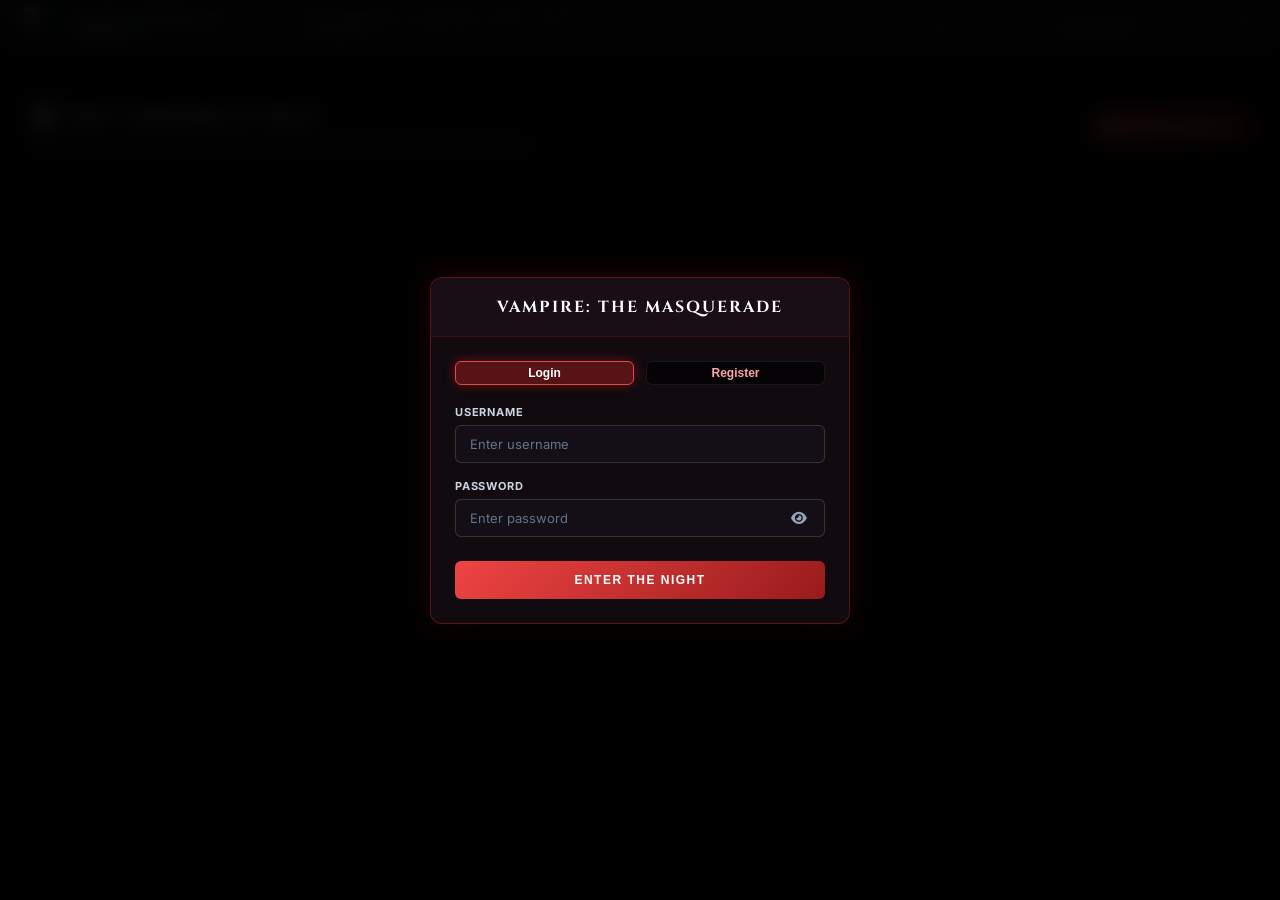
==== commit 00c8badf: "Deploy Vampire: The Masquerade (V5) Elysium VTT — Live Mint Edition (2026-11-09T23:12:21.102Z)" ====
--- a/index.html
+++ b/index.html
@@ -1,34 +1,18 @@
 <!DOCTYPE html>
-<html lang="en"><head>
+<html lang="en" style="color-scheme: dark;"><head>
 <meta http-equiv="content-type" content="text/html; charset=UTF-8">
-    <script src="js/github-cloud-adapter.js?v=20261109_v21"></script>
-
-    <script>
-    
-    const oldError = console.error;
-    console.error = function(...args) {
-        oldError.apply(console, args);
-        fetch('/api/log_error', {
-            method: 'POST',
-            headers: {'Content-Type': 'application/json'},
-            body: JSON.stringify({ message: "CONSOLE_ERROR: " + args.join(" ") })
-        }).catch(()=>{});
-    };
-
-    window.onerror = function(message, source, lineno, colno, error) {
-        fetch('/api/log_error', {
-            method: 'POST',
-            headers: {'Content-Type': 'application/json'},
-            body: JSON.stringify({ message, source, lineno, colno, stack: error ? error.stack : '' })
-        }).catch(()=>console.log("Failed to send error log"));
-    };
-    </script>
+<meta http-equiv="Cache-Control" content="no-cache, no-store, must-revalidate">
+<meta http-equiv="Pragma" content="no-cache">
+<meta http-equiv="Expires" content="0">
+<meta name="color-scheme" content="dark">
+    <script src="js/github-cloud-adapter.js?v=20261109_v26"></script>
+    <script src="js/fault_isolation.js?v=20261109_v26"></script>
 
     <meta charset="UTF-8">
     <meta name="viewport" content="width=device-width, initial-scale=1.0">
     <title>Vampire: The Masquerade — Elysium Virtual Tabletop</title>
     <link rel="stylesheet" href="css/all.min.css">
-    <link rel="stylesheet" href="css/app.css?v=20261109_v21">
+    <link rel="stylesheet" href="css/app.css?v=20261109_v26">
 
     <!-- Cropper.js -->
     <link href="https://cdnjs.cloudflare.com/ajax/libs/cropperjs/1.5.13/cropper.min.css" rel="stylesheet">
@@ -38,13 +22,6 @@
     <!-- PDF.js for secure searchable PDF viewing -->
     <script src="https://cdnjs.cloudflare.com/ajax/libs/pdf.js/3.11.174/pdf.min.js"></script>
     <link rel="stylesheet" href="https://cdnjs.cloudflare.com/ajax/libs/pdf.js/3.11.174/pdf_viewer.min.css" />
-    <script>
-        window.addEventListener('DOMContentLoaded', () => {
-            if (window.pdfjsLib) {
-                pdfjsLib.GlobalWorkerOptions.workerSrc = 'https://cdnjs.cloudflare.com/ajax/libs/pdf.js/3.11.174/pdf.worker.min.js';
-            }
-        });
-    </script>
 </head>
 <body class="role-hub">
 
@@ -260,7 +237,7 @@
                 <!-- 2. LEFT BOTTOM WIDGET: BLOOD & BONE DICE ROLLER -->
                 <div class="elysium-widget widget-dice" id="widget-dice" style="top: 412px; left: 16px; width: 330px; height: auto; z-index: 20;">
                     <div class="widget-header" id="dragHeader-dice">
-                        <span class="widget-title">DICE ROLLER</span>
+                        <span class="widget-title"><i class="fa-solid fa-dice-d10" style="color:#ef4444;margin-right:6px;"></i> DICE ROLLER</span>
                         <div class="widget-actions">
                             <button class="btn-w-ctrl" onclick="toggleWidgetClose('widget-dice')"><i class="fa-solid fa-xmark" style="font-size: 18px; margin-top:2px;"></i></button>
                         </div>
@@ -271,32 +248,39 @@
 
                         <!-- Persona Selection (Who is rolling) -->
                         <div class="dice-persona-selector-wrap">
-                            <label><i class="fa-solid fa-masks-theater"></i> Rolling For:</label>
-                            <select id="dicePersonaSelect" onchange="handleDicePersonaChange(this.value)"><option value="storyteller_world">Storyteller / World (Pure RNG)</option></select>
-                        </div>
-
-                        <!-- Dice Pool Inputs (Pool & Hunger Only) -->
+                            <label><i class="fa-solid fa-masks-theater" style="color:#ef4444;"></i> Rolling For:</label>
+                            <div class="vtm-custom-select-wrap">
+                                <select id="dicePersonaSelect" class="vtm-themed-select" onchange="handleDicePersonaChange(this.value)">
+                                    <option value="storyteller_world">Storyteller / World (Pure RNG)</option>
+                                </select>
+                                <img src="images/vtm_arrow_down.svg" alt="" class="vtm-select-custom-arrow" draggable="false">
+                            </div>
+                        </div>
+
+                        <!-- Dice Pool Inputs: "-" Left, Number Center, "+" Right -->
                         <div class="dice-pool-inputs dice-pool-inputs-v5">
-                            <div class="dice-input-item">
-                                <label>Pool</label>
-                                
-                                <div style="display:flex; width: 100%; align-items:center;">
-                                    <input type="number" id="diceCount" class="vtm-input-no-arrows" value="6" min="1" max="25" style="width: 100%; background: transparent; border: none; text-align: center; color: #f3f4f6; font-size: 13px; font-weight: 800; outline: none;">
-                                    <div style="display:flex; flex-direction:column; margin-left: 2px;">
-                                        <button onclick="document.getElementById('diceCount').stepUp();" style="background:none; border:none; color:#ef4444; padding:0 2px; cursor:pointer; font-size:8px;"><i class="fa-solid fa-chevron-up"></i></button>
-                                        <button onclick="document.getElementById('diceCount').stepDown();" style="background:none; border:none; color:#ef4444; padding:0 2px; cursor:pointer; font-size:8px;"><i class="fa-solid fa-chevron-down"></i></button>
-                                    </div>
+                            <div class="dice-input-item dice-input-card-v5">
+                                <label class="dice-card-label">Pool</label>
+                                <div class="dice-stepper-row-v5">
+                                    <button type="button" class="dice-step-btn-v5" onclick="stepDiceInput('diceCount', -1, 1, 25)" title="Decrease Dice Pool">
+                                        <img src="images/vtm_step_minus.svg" alt="−" draggable="false">
+                                    </button>
+                                    <input type="number" id="diceCount" class="vtm-input-no-arrows dice-number-display-v5" value="6" min="1" max="25">
+                                    <button type="button" class="dice-step-btn-v5" onclick="stepDiceInput('diceCount', 1, 1, 25)" title="Increase Dice Pool">
+                                        <img src="images/vtm_step_plus.svg" alt="+" draggable="false">
+                                    </button>
                                 </div>
                             </div>
-                            <div class="dice-input-item">
-                                <label style="color:#ef4444;">Hunger</label>
-                                
-                                <div style="display:flex; width: 100%; align-items:center;">
-                                    <input type="number" id="diceHunger" class="vtm-input-no-arrows" value="1" min="0" max="5" style="width: 100%; background: transparent; border: none; text-align: center; color: #f3f4f6; font-size: 13px; font-weight: 800; outline: none;">
-                                    <div style="display:flex; flex-direction:column; margin-left: 2px;">
-                                        <button onclick="document.getElementById('diceHunger').stepUp();" style="background:none; border:none; color:#ef4444; padding:0 2px; cursor:pointer; font-size:8px;"><i class="fa-solid fa-chevron-up"></i></button>
-                                        <button onclick="document.getElementById('diceHunger').stepDown();" style="background:none; border:none; color:#ef4444; padding:0 2px; cursor:pointer; font-size:8px;"><i class="fa-solid fa-chevron-down"></i></button>
-                                    </div>
+                            <div class="dice-input-item dice-input-card-v5 dice-input-card-hunger">
+                                <label class="dice-card-label" style="color:#f87171;">Hunger</label>
+                                <div class="dice-stepper-row-v5">
+                                    <button type="button" class="dice-step-btn-v5" onclick="stepDiceInput('diceHunger', -1, 0, 5)" title="Decrease Hunger">
+                                        <img src="images/vtm_step_minus.svg" alt="−" draggable="false">
+                                    </button>
+                                    <input type="number" id="diceHunger" class="vtm-input-no-arrows dice-number-display-v5" value="1" min="0" max="5" style="color:#fca5a5;">
+                                    <button type="button" class="dice-step-btn-v5" onclick="stepDiceInput('diceHunger', 1, 0, 5)" title="Increase Hunger">
+                                        <img src="images/vtm_step_plus.svg" alt="+" draggable="false">
+                                    </button>
                                 </div>
                             </div>
                             <input type="hidden" id="diceRollerName" value="Storyteller">
@@ -312,24 +296,27 @@
                             </button>
                         </div>
 
-                        <!-- Secret GM Check Option -->
-                        
-<div style="margin-bottom: 8px; text-align: center;">
-    <button type="button" class="btn-action-outline" onclick="openTrayEditor()" style="font-size: 11px; padding: 4px 8px; border-radius: 4px; border: 1px solid rgba(255,255,255,0.1); background: rgba(0,0,0,0.3); color: #9ca3af; cursor: pointer; transition: 0.2s;">
-        <i class="fa-solid fa-up-down-left-right"></i> Move/Resize Animation Tray
-    </button>
-</div>
-<div class="dice-secret-row" id="diceSecretOptionWrap">
-
-                            <label class="checkbox-label" style="font-size:11px;color:#9ca3af;cursor:pointer;">
+                        <!-- Compact Utility Row: Secret Roll + Tray Setup -->
+                        <div class="dice-utility-row-v5" id="diceSecretOptionWrap">
+                            <label class="dice-secret-pill-v5" title="Hide this roll from players">
                                 <input type="checkbox" id="diceSecret">
-                                <span><i class="fa-solid fa-user-secret"></i> Secret Roll</span>
+                                <span class="dice-secret-check-box"></span>
+                                <span><i class="fa-solid fa-user-secret" style="color:#f87171;margin-right:3px;"></i> Secret Roll</span>
                             </label>
-                        </div>
-
-                        <!-- Live Roll Summary Bar -->
-                        <div class="dice-result-banner" id="diceResultBanner">
-                            Roll: <strong id="diceResultDiceList">6, 2, 2, 6, 7, 8 (Hunger)</strong> → <span class="badge-success-count badge-success" id="diceResultSuccessCount">4 Successes (SUCCESS)</span>
+                            <button type="button" class="btn-tray-setup-v5" onclick="openTrayEditor()" title="Move or resize the 3D dice animation tray">
+                                <i class="fa-solid fa-up-down-left-right"></i> Tray Setup
+                            </button>
+                        </div>
+
+                        <!-- Clean 2-Line Live Roll Summary Card -->
+                        <div class="dice-result-banner dice-result-banner-v5" id="diceResultBanner">
+                            <div class="dice-result-top-row">
+                                <span class="dice-result-label">LAST ROLL</span>
+                                <span class="badge-success-count badge-success" id="diceResultSuccessCount">4 Successes (SUCCESS)</span>
+                            </div>
+                            <div class="dice-result-bottom-row">
+                                <strong id="diceResultDiceList">6, 2, 2, 6, 7, 8 (Hunger)</strong>
+                            </div>
                         </div>
 
                         <!-- Ledger Feed (Compact) -->
@@ -402,7 +389,7 @@
                 <!-- 4. CENTER-RIGHT WIDGET: CAINE'S DOSSIER (CHARACTER SHEET) -->
                 <div class="elysium-widget widget-character-dossier" id="widget-character-dossier" style="top: 16px; left: 938px; width: 340px; height: auto; z-index: 53;">
                     <div class="widget-header" id="dragHeader-character-dossier">
-                        <span class="widget-title"><span id="dossierWidgetTitle">JULIAN VANCE'S DOSSIER</span></span>
+                        <span class="widget-title"><span id="dossierWidgetTitle">THE STORYTELLER'S DOSSIER</span></span>
                         <div class="widget-actions">
                             <button class="btn-w-ctrl" id="dossierQuickVisibilityBtn" onclick="quickToggleVisibilityDossier()" title="Toggle Visibility" style="display:none;"><i class="fa-solid fa-eye"></i></button>
                             <button class="btn-w-ctrl" onclick="openCurrentFullSheet()" title="Expand Full Sheet"><i class="fa-solid fa-up-right-from-square"></i></button>
@@ -413,17 +400,17 @@
                         <!-- Kindred Identity Row -->
                         <div class="dossier-identity-row">
                             <div class="dossier-avatar-wrap" id="dossierAvatarWrap" title="Click camera icon to upload portrait">
-                                <img src="/images/caine_portrait.jpg" alt="Kindred Portrait" id="dossierAvatarImg">
+                                <img src="/images/st_avatar.png" onerror="this.onerror=null;this.src='/images/caine_portrait.jpg';" alt="Kindred Portrait" id="dossierAvatarImg">
                                 <button type="button" class="btn-avatar-camera-overlay" onclick="triggerDossierAvatarUpload()" title="Upload Character Portrait">
                                     <i class="fa-solid fa-camera"></i>
                                 </button>
                                 <input type="file" id="dossierAvatarFileInput" accept="image/*" style="display:none;" onchange="handleDossierAvatarUpload(event)">
                             </div>
                             <div class="dossier-id-meta">
-                                <div class="dossier-name" id="dossierCharName">Julian Vance</div>
-                                <div class="dossier-meta-item"><span>CLAN:</span> <strong id="dossierClan">Tremere</strong></div>
-                                <div class="dossier-meta-item"><span>PATH:</span> <strong id="dossierPath">Occult Scholar &amp; Investigator</strong></div>
-                                <div class="dossier-meta-item"><span>PILOT:</span> <strong id="dossierPlayerOwner" style="color:#ef4444;">TohkaTakushi</strong></div>
+                                <div class="dossier-name" id="dossierCharName">The Storyteller</div>
+                                <div class="dossier-meta-item"><span>CLAN:</span> <strong id="dossierClan">Omnipotent &bull; Generation 0</strong></div>
+                                <div class="dossier-meta-item"><span>PATH:</span> <strong id="dossierPath">Architect of Fate ("YOU LOSE")</strong></div>
+                                <div class="dossier-meta-item"><span>PILOT:</span> <strong id="dossierPlayerOwner" style="color:#ef4444;">Caine's Boss</strong></div>
                                 <div class="dossier-meta-item" id="dossierCategoryWrap" style="display:none;"><span>CATEGORY:</span> <span id="dossierCategorySelect"></span></div>
                                 
                             </div>
@@ -761,6 +748,173 @@
                     <div class="widget-resize-handle"></div>
                 </div>
 
+                <!-- 13. TURN & INITIATIVE TRACKER WIDGET (VISIBLE TO BOTH GM & PLAYERS; GM CONTROLS ONLY FOR STORYTELLER) -->
+                <div class="elysium-widget widget-turn-tracker" id="widget-turn-tracker" style="top: 90px; left: 560px; width: 350px; height: auto; z-index: 56; display: none;">
+                    <div class="widget-header" id="dragHeader-turn-tracker">
+                        <span class="widget-title"><i class="fa-solid fa-hourglass-half" style="color:#ef4444;margin-right:6px;"></i> TURN TRACKER</span>
+                        <div class="widget-actions">
+                            <button class="btn-w-ctrl gm-only-control" id="btnTurnSyncCoterie" onclick="syncTurnTrackerWithCoterie()" title="Sync Online Players into Turn Order"><i class="fa-solid fa-rotate"></i></button>
+                            <button class="btn-w-ctrl" onclick="toggleWidgetClose('widget-turn-tracker')"><i class="fa-solid fa-xmark" style="font-size: 18px; margin-top:2px;"></i></button>
+                        </div>
+                    </div>
+                    <div class="widget-body turn-tracker-widget-body" id="turnTrackerWidgetBody" style="padding:12px;">
+                        <div id="turnTrackerControlsBar" class="turn-tracker-round-bar" style="margin-bottom:10px;">
+                            <button type="button" id="btnTurnPrev" class="btn-action-outline btn-sm gm-only-control" onclick="stepTurnTracker(-1)" title="Previous Turn" style="padding:4px 8px; font-size:11px;">
+                                <i class="fa-solid fa-backward-step"></i> Prev
+                            </button>
+                            <div style="text-align:center; flex:1;">
+                                <div style="font-size:9px; color:#9ca3af; text-transform:uppercase; letter-spacing:1px;">Current Round</div>
+                                <strong id="turnTrackerRoundLabel" style="font-size:14px; color:#fbbf24; font-family:'Cinzel',serif;">Round 1</strong>
+                            </div>
+                            <button type="button" id="btnTurnNext" class="btn-action btn-sm gm-only-control" onclick="stepTurnTracker(1)" title="Advance to Next Turn" style="padding:4px 10px; font-size:11px;">
+                                Next <i class="fa-solid fa-forward-step"></i>
+                            </button>
+                        </div>
+
+                        <div id="turnTrackerNowActingBanner" style="margin-bottom:10px;"></div>
+
+                        <div id="turnTrackerAddBar" class="gm-only-control" style="display:flex; gap:6px; margin-bottom:10px;">
+                            <div class="vtm-custom-select-wrap" style="flex:1;">
+                                <select id="turnTrackerAddSelect" class="vtm-themed-select" style="padding:5px 26px 5px 8px; font-size:11px;">
+                                    <option value="">+ Override / Add Offline Player or NPC...</option>
+                                </select>
+                                <img src="images/vtm_arrow_down.svg" alt="" class="vtm-select-custom-arrow" draggable="false">
+                            </div>
+                            <button type="button" class="btn-action-outline btn-sm" onclick="addSelectedToTurnTracker()" style="padding:4px 10px; font-size:11px; white-space:nowrap;">
+                                <i class="fa-solid fa-plus"></i> Add
+                            </button>
+                        </div>
+
+                        <div id="turnTrackerGmSubbar" class="gm-only-control" style="display:flex; justify-content:space-between; align-items:center; margin-bottom:6px;">
+                            <span style="font-size:10px; color:#9ca3af; text-transform:uppercase; letter-spacing:0.8px;">Click row to set turn • Drag or arrows to reorder</span>
+                            <button type="button" class="btn-text-danger" onclick="clearTurnTrackerOrder()" title="Reset to Online Players Only" style="font-size:10px; background:none; border:none; color:#f87171; cursor:pointer; padding:2px 4px;">
+                                <i class="fa-solid fa-trash-can"></i> Reset
+                            </button>
+                        </div>
+
+                        <div id="turnTrackerWidgetList" style="display:flex; flex-direction:column; gap:6px; flex:1; min-height:0; overflow-y:auto;"></div>
+                    </div>
+                    <div class="widget-resize-handle"></div>
+                </div>
+
+                <!-- 14. PERSONAL NOTES WIDGET -->
+                <div class="elysium-widget widget-personal-notes" id="widget-personal-notes" style="top: 150px; left: 450px; width: 650px; height: 500px; z-index: 55; display: none; flex-direction: row; background: #0c080a; border: 1px solid #3f3f46; border-radius: 8px; box-shadow: 0 10px 30px rgba(0,0,0,0.8); overflow: hidden;">
+                    <div class="widget-header" id="dragHeader-personal-notes" style="position:absolute; top:0; left:0; right:0; z-index: 10;">
+                        <span class="widget-title"><i class="fa-solid fa-pen-nib" style="color:#10b981;margin-right:6px;"></i> PERSONAL NOTES</span>
+                        <div class="widget-actions">
+                            <button class="btn-w-ctrl" onclick="createNewPersonalNote()" title="New Note"><i class="fa-solid fa-plus"></i></button>
+                            <button class="btn-w-ctrl" onclick="toggleWidgetClose('widget-personal-notes')"><i class="fa-solid fa-xmark" style="font-size: 18px; margin-top:2px;"></i></button>
+                        </div>
+                    </div>
+
+                    <!-- LEFT PANE: Note List -->
+                    <div style="flex: 0 0 200px; border-right: 1px solid #2a2a35; background: rgba(0,0,0,0.6); display: flex; flex-direction: column; margin-top: 36px; overflow-y: auto;">
+                        <div style="padding: 12px; border-bottom: 1px solid #2a2a35; display:flex; align-items:center; justify-content:space-between;">
+                            <span style="color:#9ca3af; font-size:11px; font-weight:bold; text-transform:uppercase; letter-spacing:1px;">Your Notes</span>
+                        </div>
+                        <div id="notesListContainer" style="flex: 1; padding: 8px; display:flex; flex-direction:column; gap:4px;">
+                            <!-- Notes injected here -->
+                        </div>
+                    </div>
+
+                    <!-- RIGHT PANE: Note Editor -->
+                    <div style="flex: 1; display: flex; flex-direction: column; background: rgba(0,0,0,0.2); margin-top: 36px;">
+                        <div id="noteEditorEmpty" style="flex: 1; display: flex; flex-direction: column; align-items: center; justify-content: center; color: #6b7280; font-size: 13px;">
+                            <i class="fa-solid fa-feather-pointed" style="font-size:32px; margin-bottom:12px; opacity:0.5;"></i>
+                            Select a note or create a new one.
+                        </div>
+                        
+                        <div id="noteEditorContainer" style="flex: 1; display: none; flex-direction: column; padding: 16px;">
+                            <input type="hidden" id="activeNoteId">
+                            <input type="text" id="activeNoteTitle" class="vtm-input" style="font-size:16px; font-weight:bold; margin-bottom:12px; border:none; border-bottom:1px solid #3f3f46; border-radius:0; padding:4px 0;" placeholder="Note Title" onblur="savePersonalNote()">
+                            <textarea id="activeNoteContent" class="vtm-input" style="flex:1; font-size:13px; line-height:1.6; resize:none; border:none; background:transparent; padding:0;" placeholder="Start typing your notes here..." onblur="savePersonalNote()"></textarea>
+                            <div style="display:flex; justify-content:flex-end; margin-top:12px;">
+                                <button class="btn-action-outline text-danger" onclick="deletePersonalNote()"><i class="fa-solid fa-trash"></i> Delete Note</button>
+                            </div>
+                        </div>
+                    </div>
+                    <div class="widget-resize-handle"></div>
+                </div>
+
+                <!-- 15. QUICK RULES REFERENCE WIDGET -->
+                <div class="elysium-widget widget-quick-rules" id="widget-quick-rules" onmousedown="bringDesktopWidgetToFront(this)" style="top: 66px; left: 420px; width: 820px; height: 640px; z-index: 100505; display: none; flex-direction: row; background: #0d090e; border: 1px solid #581c87; border-radius: 8px; box-shadow: 0 24px 64px rgba(0,0,0,0.96), 0 0 24px rgba(168,85,247,0.28); overflow: hidden;">
+                    <div class="widget-header" id="dragHeader-quick-rules" style="position:absolute; top:0; left:0; right:0; z-index: 10; cursor: move; padding: 8px 12px; background: #161020; border-bottom: 1px solid #3b235a; display: flex; justify-content: space-between; align-items: center;">
+                        <span class="widget-title" style="font-weight: bold; font-size: 13px; letter-spacing: 1px; color:#f3e8ff;"><i class="fa-solid fa-book-journal-whills" style="color:#d946ef;margin-right:6px;"></i> RULEBOOK CODEX <span style="font-size:10px; font-weight:normal; color:#9ca3af; margin-left:6px;">(Drag to Move • Resize Corners)</span></span>
+                        <div class="widget-actions" style="display:flex; align-items:center; gap:6px;">
+                            <button type="button" class="sheet-window-ctrl-btn" onclick="tileSheetAndRulebookSideBySide()" title="Snap Character Sheet and Rulebook Codex Side-by-Side" style="font-size:11px; padding:3px 8px;">
+                                <i class="fa-solid fa-table-columns"></i> Side-by-Side
+                            </button>
+                            <button class="btn-w-ctrl" onclick="toggleWidgetClose('widget-quick-rules')" style="background:none; border:none; color:#9ca3af; cursor:pointer;"><i class="fa-solid fa-xmark" style="font-size: 18px; margin-top:2px;"></i></button>
+                        </div>
+                    </div>
+
+                    <!-- LEFT PANE: Hierarchy & Search -->
+                    <div style="flex: 0 0 280px; border-right: 1px solid #2a2a35; background: #09060a; display: flex; flex-direction: column; margin-top: 36px; overflow-y: hidden;">
+                        <div style="padding: 12px; border-bottom: 1px solid #2a2a35; background: #09060a;">
+                            <input type="text" id="widgetRulebookSearchInput" class="vtm-input" placeholder="Search codex..." onkeyup="filterWidgetRulebook()" style="width: 100%; font-size: 13px; padding: 6px 10px; border: 1px solid #3f3f46; border-radius: 4px; background: #120d16; color: #f8fafc;">
+                        </div>
+                        <div id="widgetRulebookHierarchy" style="flex: 1; padding: 8px; overflow-y: auto; background: #09060a;">
+                            <!-- Widget Hierarchy injected here -->
+                        </div>
+                    </div>
+
+                    <!-- RIGHT PANE: Article Content -->
+                    <div style="flex: 1; display: flex; flex-direction: column; background: #0d090e; margin-top: 36px; overflow-y: auto; padding: 20px;" id="widgetRulebookArticleView">
+                        <div style="flex: 1; display: flex; flex-direction: column; align-items: center; justify-content: center; color: #6b7280; font-size: 13px;">
+                            <i class="fa-solid fa-book-journal-whills" style="font-size:32px; margin-bottom:12px; opacity:0.5;"></i>
+                            Select a rule or article to read.
+                        </div>
+                    </div>
+                    <div class="widget-resize-handle"></div>
+                    <div class="sheet-window-resize-handle sheet-resize-n" data-resize-dir="n"></div>
+                    <div class="sheet-window-resize-handle sheet-resize-s" data-resize-dir="s"></div>
+                    <div class="sheet-window-resize-handle sheet-resize-e" data-resize-dir="e"></div>
+                    <div class="sheet-window-resize-handle sheet-resize-w" data-resize-dir="w"></div>
+                    <div class="sheet-window-resize-handle sheet-resize-ne" data-resize-dir="ne"></div>
+                    <div class="sheet-window-resize-handle sheet-resize-nw" data-resize-dir="nw"></div>
+                    <div class="sheet-window-resize-handle sheet-resize-sw" data-resize-dir="sw"></div>
+                    <div class="sheet-window-resize-handle sheet-resize-se" data-resize-dir="se" title="Drag to Resize Rulebook Codex"></div>
+                </div>
+
+                <!-- 16. CHRONICLE TIMELINE WIDGET -->
+                <div class="elysium-widget widget-chronicle-timeline" id="widget-chronicle-timeline" style="top: 150px; left: 400px; width: 600px; height: 450px; z-index: 50; display: none;">
+                    <div class="widget-header" id="dragHeader-chronicle-timeline">
+                        <span class="widget-title"><i class="fa-solid fa-timeline" style="color:#ef4444;margin-right:6px;"></i> CHRONICLE TIMELINE</span>
+                        <div class="widget-actions">
+                            <button class="btn-w-ctrl" onclick="toggleWidgetClose('widget-chronicle-timeline')"><i class="fa-solid fa-xmark" style="font-size: 18px; margin-top:2px;"></i></button>
+                        </div>
+                    </div>
+                    <div class="widget-body" style="display: flex; flex-direction: row; height: calc(100% - 38px); overflow: hidden; background: rgba(0,0,0,0.2);">
+                        <!-- Timeline Sidebar -->
+                        <div style="width: 33.333%; border-right: 1px solid rgba(255,255,255,0.1); background: rgba(0,0,0,0.4); overflow-y: auto; padding: 10px;">
+                            <div id="storyTimelineSidebar" style="position: relative; padding-left: 16px; border-left: 2px solid rgba(255,255,255,0.1); margin-left: 8px; display: flex; flex-direction: column; gap: 16px; padding-top: 8px; padding-bottom: 8px;">
+                                <!-- Timeline items injected here -->
+                            </div>
+                        </div>
+                        <!-- Content Panel -->
+                        <div style="width: 66.666%; padding: 20px; overflow-y: auto;" id="storyTimelineContent">
+                            <div style="display:flex; height:100%; align-items:center; justify-content:center; color:#6b7280; font-family:'Cinzel',serif; font-size:14px; text-align:center;">
+                                Select an episode from the timeline to view the archive.
+                            </div>
+                        </div>
+                    </div>
+                    <div class="widget-resize-handle"></div>
+                </div>
+
+                <!-- 17. CLUE DETAIL WIDGET -->
+                <div class="elysium-widget widget-clue-detail" id="widget-clue-detail" style="top: 150px; left: 400px; width: 400px; height: 500px; z-index: 50; display: none;">
+                    <div class="widget-header" id="dragHeader-clue-detail">
+                        <span class="widget-title"><i class="fa-solid fa-magnifying-glass" style="color:#ef4444;margin-right:6px;"></i> <span id="clueDetailTitle">Clue Detail</span></span>
+                        <div class="widget-actions">
+                            <button class="btn-w-ctrl" onclick="toggleWidgetClose('widget-clue-detail')"><i class="fa-solid fa-xmark" style="font-size: 18px; margin-top:2px;"></i></button>
+                        </div>
+                    </div>
+                    <div class="widget-body" id="clueDetailBody" style="padding: 20px; font-size: 14px; line-height: 1.5; color: #d1d5db; overflow-y: auto; height: calc(100% - 38px);">
+                        <!-- Content injected here -->
+                    </div>
+                    <div class="widget-resize-handle"></div>
+                </div>
+
                 <nav class="elysium-floating-dock">
                     <button class="dock-btn" onclick="toggleWidget('widget-chat')" title="Crimson Revelry Chat">
                         <i class="fa-solid fa-comments"></i> <span>Chat</span>
@@ -794,6 +948,9 @@
                     </button>
                     <button class="dock-btn" onclick="toggleWidget('widget-quick-rules')" title="Quick Rules Reference">
                         <i class="fa-solid fa-scale-balanced"></i> <span>Rules</span>
+                    </button>
+                    <button class="dock-btn" onclick="toggleWidget('widget-turn-tracker'); if(typeof renderTurnTrackerStates === 'function') renderTurnTrackerStates();" title="Turn &amp; Initiative Tracker">
+                        <i class="fa-solid fa-hourglass-half"></i> <span>Turns</span>
                     </button>
                     <button class="dock-btn gm-only-control" onclick="toggleWidget('widget-storyteller-omni'); if(document.getElementById('widget-storyteller-omni').style.display !== 'none') { loadOmniUnrevealedClues(); loadOmniUnrevealedLore(); loadOmniHookAndAgendas(); }" title="Storyteller Omni">
                         <i class="fa-solid fa-user-secret"></i> <span>Omni</span>
@@ -1917,6 +2074,7 @@
                         <label class="checkbox-label" style="font-size:11px;color:#9ca3af;cursor:pointer;display:flex;align-items:center;gap:6px;"><input type="checkbox" value="widget-personal-notes" class="startup-widget-cb"> <span>Personal Notes</span></label>
                         <label class="checkbox-label" style="font-size:11px;color:#9ca3af;cursor:pointer;display:flex;align-items:center;gap:6px;"><input type="checkbox" value="widget-quick-rules" class="startup-widget-cb"> <span>Quick Rules Reference</span></label>
                         <label class="checkbox-label" style="font-size:11px;color:#9ca3af;cursor:pointer;display:flex;align-items:center;gap:6px;"><input type="checkbox" value="widget-chronicle-timeline" class="startup-widget-cb"> <span>Chronicle Timeline</span></label>
+                        <label class="checkbox-label" style="font-size:11px;color:#9ca3af;cursor:pointer;display:flex;align-items:center;gap:6px;"><input type="checkbox" value="widget-turn-tracker" class="startup-widget-cb"> <span>Turn Tracker</span></label>
                     </div>
                 </div>
                 
@@ -2230,6 +2388,24 @@
                 <button class="btn-close-modal" onclick="closeModal('coterieManagerModal')"><i class="fa-solid fa-xmark"></i></button>
             </div>
             <div class="modal-body form-body" style="padding:20px;">
+                <!-- Auto-Accept Join Requests Toggle with Security Warning -->
+                <div style="margin-bottom:20px; padding:14px; background:rgba(239,68,68,0.06); border:1px solid rgba(239,68,68,0.35); border-radius:6px;">
+                    <div style="display:flex; justify-content:space-between; align-items:center; gap:12px;">
+                        <div>
+                            <div style="font-size:12px; font-weight:700; color:#f8fafc; text-transform:uppercase; letter-spacing:0.6px;">
+                                <i class="fa-solid fa-door-open" style="color:#f59e0b; margin-right:6px;"></i> Auto-Accept Join Requests
+                            </div>
+                            <div style="font-size:11px; color:#f87171; margin-top:4px; line-height:1.4;">
+                                <i class="fa-solid fa-triangle-exclamation"></i> <strong>Warning:</strong> You should <u>NOT</u> turn this on unless you are actively expecting players right now. While enabled, anyone can bypass Storyteller approval and immediately enter and view your Chronicle.
+                            </div>
+                        </div>
+                        <label style="display:flex; align-items:center; gap:6px; cursor:pointer; flex-shrink:0; font-size:12px; font-weight:700; color:#e2e8f0; background:rgba(0,0,0,0.45); padding:6px 10px; border-radius:6px; border:1px solid rgba(255,255,255,0.12);">
+                            <input type="checkbox" id="modalAutoAcceptInvitesToggle" onchange="toggleAutoAcceptJoinRequests(this)" style="accent-color:#ef4444; width:16px; height:16px; cursor:pointer;">
+                            <span id="modalAutoAcceptStatusLabel">OFF</span>
+                        </label>
+                    </div>
+                </div>
+
                 <!-- Pending Join Requests -->
                 <div style="margin-bottom:20px;">
                     <h4 style="margin:0 0 10px 0;font-size:12px;text-transform:uppercase;color:#cbd5e1;letter-spacing:1px;"><i class="fa-solid fa-user-clock" style="color:#f59e0b;margin-right:4px;"></i> Pending Join Requests</h4>
@@ -2555,146 +2731,17 @@
                 <input type="hidden" id="newPinY" value="49.668128187607266">
                 <div class="form-col">
                     <label>Location / Pin Title</label>
-                    <input type="text" id="newPinTitle" placeholder="e.g. Elysium Entrance" value="New Place">
+                    <input type="text" id="newPinTitle" placeholder="e.g. Elysium Entrance" value="">
                 </div>
                 <div class="form-col">
                     <label>Description (Optional)</label>
-                    <textarea id="newPinDescription" placeholder="What is important about this location?" rows="2" style="background:#140e11; border:1px solid #3f3f46; color:#e2e8f0; border-radius:4px; padding:8px; width:100%; resize:vertical;"></textarea>
-                </div>
-                <div class="form-col" style="margin-top:10px;">
-                    <label style="color:#ef4444; font-size:11px; text-transform:uppercase;"><i class="fa-solid fa-shield-halved"></i> Security Measures & Obstacles</label>
-                    <textarea id="newPinSecurity" rows="2" placeholder="Guards, cameras, supernatural wards..." style="background:#140e11; border:1px solid #3f3f46; border-left:2px solid #ef4444; color:#e2e8f0; border-radius:4px; padding:8px; width:100%; resize:vertical; font-size:12px;"></textarea>
-                </div>
-                <div class="form-col" style="margin-top:10px;">
-                    <label style="color:#10b981; font-size:11px; text-transform:uppercase;"><i class="fa-solid fa-route"></i> Alternative Infiltration Routes</label>
-                    <textarea id="newPinInfiltration" rows="2" placeholder="Ventilation shafts, social engineering bypasses, secondary entrances..." style="background:#140e11; border:1px solid #3f3f46; border-left:2px solid #10b981; color:#e2e8f0; border-radius:4px; padding:8px; width:100%; resize:vertical; font-size:12px;"></textarea>
+                    <textarea id="newPinDescription" placeholder="What is important about this location?" rows="3" style="background:#140e11; border:1px solid #3f3f46; color:#e2e8f0; border-radius:4px; padding:8px; width:100%; resize:vertical;"></textarea>
                 </div>
                 <div style="display:flex;justify-content:flex-end;gap:12px;margin-top:20px;">
                     <button type="button" class="btn-action-outline" onclick="closeModal('newMapPinModal')">Cancel</button>
                     <button type="button" class="btn-action" onclick="createMapPinSubmit()">Drop Pin</button>
                 </div>
             </div>
-        </div>
-    </div>
-
-
-    
-    
-    <!-- PERSONAL NOTES WIDGET -->
-    <div class="elysium-widget widget-personal-notes" id="widget-personal-notes" style="top: 150px; left: 450px; width: 650px; height: 500px; z-index: 55; display: none; flex-direction: row; background: #0c080a; border: 1px solid #3f3f46; border-radius: 8px; box-shadow: 0 10px 30px rgba(0,0,0,0.8); overflow: hidden;">
-        
-        <!-- Widget Header (absolute so it overlaps or sits at top) -->
-        <div class="widget-header" id="dragHeader-personal-notes" style="position:absolute; top:0; left:0; right:0; z-index: 10;">
-            <span class="widget-title"><i class="fa-solid fa-pen-nib" style="color:#10b981;margin-right:6px;"></i> PERSONAL NOTES</span>
-            <div class="widget-actions">
-                <button class="btn-w-ctrl" onclick="createNewPersonalNote()" title="New Note"><i class="fa-solid fa-plus"></i></button>
-                <button class="btn-w-ctrl" onclick="toggleWidgetClose('widget-personal-notes')"><i class="fa-solid fa-xmark" style="font-size: 18px; margin-top:2px;"></i></button>
-            </div>
-        </div>
-
-        <!-- LEFT PANE: Note List -->
-        <div style="flex: 0 0 200px; border-right: 1px solid #2a2a35; background: rgba(0,0,0,0.6); display: flex; flex-direction: column; margin-top: 36px; overflow-y: auto;">
-            <div style="padding: 12px; border-bottom: 1px solid #2a2a35; display:flex; align-items:center; justify-content:space-between;">
-                <span style="color:#9ca3af; font-size:11px; font-weight:bold; text-transform:uppercase; letter-spacing:1px;">Your Notes</span>
-            </div>
-            <div id="notesListContainer" style="flex: 1; padding: 8px; display:flex; flex-direction:column; gap:4px;">
-                <!-- Notes injected here -->
-            </div>
-        </div>
-
-        <!-- RIGHT PANE: Note Editor -->
-        <div style="flex: 1; display: flex; flex-direction: column; background: rgba(0,0,0,0.2); margin-top: 36px;">
-            <div id="noteEditorEmpty" style="flex: 1; display: flex; flex-direction: column; align-items: center; justify-content: center; color: #6b7280; font-size: 13px;">
-                <i class="fa-solid fa-feather-pointed" style="font-size:32px; margin-bottom:12px; opacity:0.5;"></i>
-                Select a note or create a new one.
-            </div>
-            
-            <div id="noteEditorContainer" style="flex: 1; display: none; flex-direction: column; padding: 16px;">
-                <input type="hidden" id="activeNoteId">
-                <input type="text" id="activeNoteTitle" class="vtm-input" style="font-size:16px; font-weight:bold; margin-bottom:12px; border:none; border-bottom:1px solid #3f3f46; border-radius:0; padding:4px 0;" placeholder="Note Title" onblur="savePersonalNote()">
-                <textarea id="activeNoteContent" class="vtm-input" style="flex:1; font-size:13px; line-height:1.6; resize:none; border:none; background:transparent; padding:0;" placeholder="Start typing your notes here..." onblur="savePersonalNote()"></textarea>
-                <div style="display:flex; justify-content:flex-end; margin-top:12px;">
-                    <button class="btn-action-outline text-danger" onclick="deletePersonalNote()"><i class="fa-solid fa-trash"></i> Delete Note</button>
-                </div>
-            </div>
-        </div>
-    </div>
-
-    <!-- RULES WIDGET -->
-    <div class="elysium-widget widget-quick-rules" id="widget-quick-rules" onmousedown="bringDesktopWidgetToFront(this)" style="top: 66px; left: 420px; width: 820px; height: 640px; z-index: 100505; display: none; flex-direction: row; background: #0d090e; border: 1px solid #581c87; border-radius: 8px; box-shadow: 0 24px 64px rgba(0,0,0,0.96), 0 0 24px rgba(168,85,247,0.28); overflow: hidden;">
-        <div class="widget-header" id="dragHeader-quick-rules" style="position:absolute; top:0; left:0; right:0; z-index: 10; cursor: move; padding: 8px 12px; background: #161020; border-bottom: 1px solid #3b235a; display: flex; justify-content: space-between; align-items: center;">
-            <span class="widget-title" style="font-weight: bold; font-size: 13px; letter-spacing: 1px; color:#f3e8ff;"><i class="fa-solid fa-book-journal-whills" style="color:#d946ef;margin-right:6px;"></i> RULEBOOK CODEX <span style="font-size:10px; font-weight:normal; color:#9ca3af; margin-left:6px;">(Drag to Move • Resize Corners)</span></span>
-            <div class="widget-actions" style="display:flex; align-items:center; gap:6px;">
-                <button type="button" class="sheet-window-ctrl-btn" onclick="tileSheetAndRulebookSideBySide()" title="Snap Character Sheet and Rulebook Codex Side-by-Side" style="font-size:11px; padding:3px 8px;">
-                    <i class="fa-solid fa-table-columns"></i> Side-by-Side
-                </button>
-                <button class="btn-w-ctrl" onclick="toggleWidgetClose('widget-quick-rules')" style="background:none; border:none; color:#9ca3af; cursor:pointer;"><i class="fa-solid fa-xmark" style="font-size: 18px; margin-top:2px;"></i></button>
-            </div>
-        </div>
-
-        <!-- LEFT PANE: Hierarchy & Search -->
-        <div style="flex: 0 0 280px; border-right: 1px solid #2a2a35; background: #09060a; display: flex; flex-direction: column; margin-top: 36px; overflow-y: hidden;">
-            <div style="padding: 12px; border-bottom: 1px solid #2a2a35; background: #09060a;">
-                <input type="text" id="widgetRulebookSearchInput" class="vtm-input" placeholder="Search codex..." onkeyup="filterWidgetRulebook()" style="width: 100%; font-size: 13px; padding: 6px 10px; border: 1px solid #3f3f46; border-radius: 4px; background: #120d16; color: #f8fafc;">
-            </div>
-            <div id="widgetRulebookHierarchy" style="flex: 1; padding: 8px; overflow-y: auto; background: #09060a;">
-                <!-- Widget Hierarchy injected here -->
-            </div>
-        </div>
-
-        <!-- RIGHT PANE: Article Content -->
-        <div style="flex: 1; display: flex; flex-direction: column; background: #0d090e; margin-top: 36px; overflow-y: auto; padding: 20px;" id="widgetRulebookArticleView">
-            <div style="flex: 1; display: flex; flex-direction: column; align-items: center; justify-content: center; color: #6b7280; font-size: 13px;">
-                <i class="fa-solid fa-book-journal-whills" style="font-size:32px; margin-bottom:12px; opacity:0.5;"></i>
-                Select a rule or article to read.
-            </div>
-        </div>
-        <div class="widget-resize-handle"></div>
-        <div class="sheet-window-resize-handle sheet-resize-n" data-resize-dir="n"></div>
-        <div class="sheet-window-resize-handle sheet-resize-s" data-resize-dir="s"></div>
-        <div class="sheet-window-resize-handle sheet-resize-e" data-resize-dir="e"></div>
-        <div class="sheet-window-resize-handle sheet-resize-w" data-resize-dir="w"></div>
-        <div class="sheet-window-resize-handle sheet-resize-ne" data-resize-dir="ne"></div>
-        <div class="sheet-window-resize-handle sheet-resize-nw" data-resize-dir="nw"></div>
-        <div class="sheet-window-resize-handle sheet-resize-sw" data-resize-dir="sw"></div>
-        <div class="sheet-window-resize-handle sheet-resize-se" data-resize-dir="se" title="Drag to Resize Rulebook Codex"></div>
-    </div>
-
-    <!-- STORY WIDGET -->
-    <div class="elysium-widget widget-chronicle-timeline" id="widget-chronicle-timeline" style="top: 150px; left: 400px; width: 600px; height: 450px; z-index: 50; display: none;">
-        <div class="widget-header" id="dragHeader-chronicle-timeline">
-            <span class="widget-title"><i class="fa-solid fa-timeline" style="color:#ef4444;margin-right:6px;"></i> CHRONICLE TIMELINE</span>
-            <div class="widget-actions">
-                <button class="btn-w-ctrl" onclick="toggleWidgetClose('widget-chronicle-timeline')"><i class="fa-solid fa-xmark" style="font-size: 18px; margin-top:2px;"></i></button>
-            </div>
-        </div>
-        <div class="widget-body" style="display: flex; flex-direction: row; height: calc(100% - 38px); overflow: hidden; background: rgba(0,0,0,0.2);">
-            <!-- Timeline Sidebar -->
-            <div style="width: 33.333%; border-right: 1px solid rgba(255,255,255,0.1); background: rgba(0,0,0,0.4); overflow-y: auto; padding: 10px;">
-                <div id="storyTimelineSidebar" style="position: relative; padding-left: 16px; border-left: 2px solid rgba(255,255,255,0.1); margin-left: 8px; display: flex; flex-direction: column; gap: 16px; padding-top: 8px; padding-bottom: 8px;">
-                    <!-- Timeline items injected here -->
-                </div>
-            </div>
-            <!-- Content Panel -->
-            <div style="width: 66.666%; padding: 20px; overflow-y: auto;" id="storyTimelineContent">
-                <div style="display:flex; height:100%; align-items:center; justify-content:center; color:#6b7280; font-family:'Cinzel',serif; font-size:14px; text-align:center;">
-                    Select an episode from the timeline to view the archive.
-                </div>
-            </div>
-        </div>
-    </div>
-
-    
-    <!-- CLUE DETAIL WIDGET (Generic Draggable) -->
-    <div class="elysium-widget widget-clue-detail" id="widget-clue-detail" style="top: 150px; left: 400px; width: 400px; height: 500px; z-index: 50; display: none;">
-        <div class="widget-header" id="dragHeader-clue-detail">
-            <span class="widget-title"><i class="fa-solid fa-magnifying-glass" style="color:#ef4444;margin-right:6px;"></i> <span id="clueDetailTitle">Clue Detail</span></span>
-            <div class="widget-actions">
-                <button class="btn-w-ctrl" onclick="toggleWidgetClose('widget-clue-detail')"><i class="fa-solid fa-xmark" style="font-size: 18px; margin-top:2px;"></i></button>
-            </div>
-        </div>
-        <div class="widget-body" id="clueDetailBody" style="padding: 20px; font-size: 14px; line-height: 1.5; color: #d1d5db; overflow-y: auto; height: calc(100% - 38px);">
-            <!-- Content injected here -->
         </div>
     </div>
 
@@ -2792,46 +2839,6 @@
 
 
 
-    <!-- Pin Creation Modal -->
-    <div class="vtm-modal" id="pinCreationModal">
-        <div class="vtm-modal-content" style="max-width: 500px;">
-            <div class="vtm-modal-header">
-                <h2><i class="fa-solid fa-location-dot" style="color:#ef4444; margin-right:8px;"></i> CREATE MAP PIN</h2>
-                <button class="close-btn" onclick="closeModal('pinCreationModal')"><i class="fa-solid fa-xmark" style="font-size: 18px; margin-top:2px;"></i></button>
-            </div>
-            <div class="vtm-modal-body">
-                <input type="hidden" id="pendingPinX">
-                <input type="hidden" id="pendingPinY">
-                
-                <div class="form-group">
-                    <label>Location Title <span style="color:#ef4444">*</span></label>
-                    <input type="text" id="pendingPinTitle" class="vtm-input" placeholder="e.g. Elysium, The Rack, Safehouse...">
-                </div>
-                
-                <div class="form-group">
-                    <label>Description / Intel</label>
-                    <textarea id="pendingPinDesc" class="vtm-input" rows="3" placeholder="Notes about who controls this territory, what happened here, etc..."></textarea>
-                </div>
-                
-                <div class="form-group">
-                    <label>Security Measures <span style="color:#6b7280; font-size:11px; font-weight:normal;">(Optional)</span></label>
-                    <textarea id="pendingPinSecurity" class="vtm-input" rows="2" placeholder="e.g. 2 Ghouls at front door, CCTV in lobby..."></textarea>
-                </div>
-                
-                <div class="form-group">
-                    <label>Infiltration Routes <span style="color:#6b7280; font-size:11px; font-weight:normal;">(Optional)</span></label>
-                    <textarea id="pendingPinRoutes" class="vtm-input" rows="2" placeholder="e.g. Fire escape on the north alleyway..."></textarea>
-                </div>
-            </div>
-            <div class="vtm-modal-footer">
-                <button class="btn-action-outline" onclick="closeModal('pinCreationModal')">Cancel</button>
-                <button class="btn-action-solid" onclick="confirmPinCreation()">Create Location Pin</button>
-            </div>
-        </div>
-    </div>
-
-
-
 <!-- ASSET PICKER MODAL -->
     <div id="assetPickerModal" class="modal-overlay" style="z-index: 9999;">
         <div class="modal-container" style="max-width: 900px; height: 80vh; display: flex; flex-direction: column; padding: 0;">
@@ -2850,7 +2857,7 @@
                 <!-- Picker Main -->
                 <div style="flex: 1; padding: 20px; overflow-y: auto; display: flex; flex-direction: column;">
                     <div style="display: flex; justify-content: space-between; align-items: center; margin-bottom: 16px;">
-                        <input type="text" id="pickerSearchInput" style="background: rgba(22, 16, 24, 0.85); border: 1px solid rgba(255, 255, 255, 0.15); border-radius: 6px; padding: 10px 14px; color: #f1f5f9; width: 300px; font-family: inherit;" placeholder="Search assets..." style="width: 300px;" oninput="renderPickerGrid()">
+                        <input type="text" id="pickerSearchInput" style="background: rgba(22, 16, 24, 0.85); border: 1px solid rgba(255, 255, 255, 0.15); border-radius: 6px; padding: 10px 14px; color: #f1f5f9; width: 300px; font-family: inherit;" placeholder="Search assets..." oninput="renderPickerGrid()">
                         <div style="display:flex; gap:8px;">
                             <button class="btn-action-outline" onclick="handlePickerUrlInput()"><i class="fas fa-link"></i> From URL</button>
                             <button class="btn-action-outline" onclick="document.getElementById('pickerDirectUpload').click()"><i class="fas fa-upload"></i> Upload New</button>
@@ -2893,18 +2900,19 @@
     </div>
 
     <script src="socket.io/socket.io.js" onerror="console.log('[VtM] Using Serverless Socket.IO Engine')"></script>
-    <script src="js/v5_data.js?v=20261109_v21"></script>
-    <script src="js/character_wizard.js?v=20261109_v21"></script>
-    <script src="js/relationship_map.js?v=20261109_v21"></script>
-    <script src="js/dice_animations.js?v=20261109_v21"></script>
-    <script src="js/core_state_and_shell.js?v=20261109_v21"></script>
-    <script src="js/chronicle_hub_and_coterie.js?v=20261109_v21"></script>
-    <script src="js/chat_and_dice.js?v=20261109_v21"></script>
-    <script src="js/city_map.js?v=20261109_v21"></script>
-    <script src="js/character_vault_and_dossier.js?v=20261109_v21"></script>
-    <script src="js/storyteller_workshop_and_omni.js?v=20261109_v21"></script>
-    <script src="js/clues_and_lore.js?v=20261109_v21"></script>
-    <script src="js/rulebook_and_notes.js?v=20261109_v21"></script>
-    <script src="js/asset_library.js?v=20261109_v21"></script>
+    <script src="js/v5_data.js?v=20261109_v26"></script>
+    <script src="js/character_wizard.js?v=20261109_v26"></script>
+    <script src="js/relationship_map.js?v=20261109_v26"></script>
+    <script src="js/dice_animations.js?v=20261109_v26"></script>
+    <script src="js/core_state_and_shell.js?v=20261109_v26"></script>
+    <script src="js/chronicle_hub_and_coterie.js?v=20261109_v26"></script>
+    <script src="js/turn_tracker.js?v=20261109_v26"></script>
+    <script src="js/chat_and_dice.js?v=20261109_v26"></script>
+    <script src="js/city_map.js?v=20261109_v26"></script>
+    <script src="js/character_vault_and_dossier.js?v=20261109_v26"></script>
+    <script src="js/storyteller_workshop_and_omni.js?v=20261109_v26"></script>
+    <script src="js/clues_and_lore.js?v=20261109_v26"></script>
+    <script src="js/rulebook_and_notes.js?v=20261109_v26"></script>
+    <script src="js/asset_library.js?v=20261109_v26"></script>
 </body>
 </html>
--- a/css/app.css
+++ b/css/app.css
@@ -690,10 +690,12 @@
     box-shadow: 0 16px 40px rgba(0, 0, 0, 0.65), 0 0 14px rgba(220, 38, 38, 0.1);
     display: flex;
     flex-direction: column;
-    overflow: auto;
+    overflow: hidden;
     transition: box-shadow 0.2s, border-color 0.2s;
-    min-width: 220px;
-    min-height: 140px;
+    min-width: 180px;
+    min-height: 120px;
+    max-width: none !important;
+    max-height: none !important;
     box-sizing: border-box;
 }
 
@@ -772,6 +774,7 @@
 
 .widget-body {
     flex: 1;
+    min-height: 0;
     overflow: auto;
     display: flex;
     flex-direction: column;
@@ -779,7 +782,7 @@
 
 /* ---------------- WIDGET 1: CRIMSON REVELRY CHAT (Left Top) ---------------- */
 .widget-chat {
-    min-height: 200px;
+    min-height: 120px;
 }
 
 .chat-widget-body {
@@ -1030,7 +1033,12 @@
     align-items: center;
     gap: 8px;
     margin-bottom: 12px;
-    min-height: 56px;
+    min-height: 64px;
+    padding: 10px 8px;
+    background: radial-gradient(ellipse at center, rgba(38, 12, 22, 0.85) 0%, rgba(10, 5, 8, 0.94) 100%);
+    border: 1px solid rgba(220, 38, 38, 0.25);
+    border-radius: 8px;
+    box-shadow: inset 0 2px 12px rgba(0, 0, 0, 0.75);
 }
 
 .v5-d10-die-wrapper {
@@ -1184,15 +1192,442 @@
     align-items: center;
 }
 
+.dice-result-banner-v5 {
+    flex-direction: column;
+    align-items: stretch;
+    gap: 6px;
+    padding: 8px 10px;
+    background: linear-gradient(180deg, rgba(24, 11, 17, 0.95) 0%, rgba(12, 6, 9, 0.98) 100%);
+    border: 1px solid rgba(239, 68, 68, 0.35);
+    border-radius: 7px;
+    box-shadow: inset 0 1px 6px rgba(0, 0, 0, 0.6);
+}
+
+.dice-result-top-row {
+    display: flex;
+    justify-content: space-between;
+    align-items: center;
+    gap: 8px;
+    border-bottom: 1px solid rgba(255, 255, 255, 0.06);
+    padding-bottom: 5px;
+}
+
+.dice-result-label {
+    font-size: 9px;
+    font-weight: 800;
+    letter-spacing: 1px;
+    text-transform: uppercase;
+    color: #9ca3af;
+}
+
+.dice-result-bottom-row {
+    font-size: 11.5px;
+    color: #f3f4f6;
+    line-height: 1.35;
+    word-break: break-word;
+}
+
+.vtm-custom-select-wrap {
+    position: relative;
+    display: flex;
+    align-items: center;
+    width: 100%;
+}
+
+.vtm-themed-select,
+select {
+    color-scheme: dark !important;
+    background-color: #14080e !important;
+    color: #f3f4f6 !important;
+}
+
+.vtm-themed-select {
+    width: 100%;
+    appearance: none;
+    -webkit-appearance: none;
+    -moz-appearance: none;
+    background: #14080e !important;
+    background-color: #14080e !important;
+    background-image: none !important;
+    border: 1px solid rgba(239, 68, 68, 0.35) !important;
+    color: #f3f4f6 !important;
+    padding: 7px 30px 7px 10px !important;
+    border-radius: 6px !important;
+    font-size: 11.5px !important;
+    font-weight: 600 !important;
+    cursor: pointer;
+    outline: none;
+    box-shadow: inset 0 1px 4px rgba(0, 0, 0, 0.65);
+    transition: border-color 0.15s, box-shadow 0.15s;
+}
+
+select option,
+.vtm-themed-select option {
+    background: #14080e !important;
+    background-color: #14080e !important;
+    color: #f3f4f6 !important;
+    font-weight: 600;
+    padding: 6px 10px;
+}
+
+select optgroup,
+.vtm-themed-select optgroup {
+    background: #0d0509 !important;
+    background-color: #0d0509 !important;
+    color: #fca5a5 !important;
+    font-weight: 800;
+    font-style: normal;
+}
+
+.vtm-themed-select:hover,
+.vtm-themed-select:focus {
+    border-color: #ef4444 !important;
+    box-shadow: 0 0 8px rgba(239, 68, 68, 0.25), inset 0 1px 4px rgba(0, 0, 0, 0.65);
+}
+
+.vtm-select-custom-arrow {
+    position: absolute;
+    right: 9px;
+    top: 50%;
+    transform: translateY(-50%);
+    width: 14px;
+    height: 14px;
+    pointer-events: none;
+    opacity: 0.9;
+}
+
+.dice-input-card-v5 {
+    padding: 7px 8px !important;
+    background: linear-gradient(180deg, rgba(26, 13, 19, 0.88) 0%, rgba(14, 7, 11, 0.95) 100%) !important;
+    border: 1px solid rgba(255, 255, 255, 0.1) !important;
+    border-radius: 7px !important;
+    box-shadow: inset 0 1px 5px rgba(0, 0, 0, 0.6);
+}
+
+.dice-input-card-hunger {
+    border-color: rgba(239, 68, 68, 0.32) !important;
+}
+
+.dice-card-label {
+    font-size: 9.5px !important;
+    font-weight: 800 !important;
+    letter-spacing: 1px;
+    margin-bottom: 5px !important;
+    color: #cbd5e1;
+}
+
+.dice-stepper-row-v5 {
+    display: flex;
+    align-items: center;
+    justify-content: space-between;
+    width: 100%;
+    gap: 4px;
+}
+
+.dice-step-btn-v5 {
+    width: 28px;
+    height: 28px;
+    padding: 0;
+    background: transparent;
+    border: none;
+    cursor: pointer;
+    display: flex;
+    align-items: center;
+    justify-content: center;
+    flex-shrink: 0;
+    transition: transform 0.15s ease, filter 0.15s ease;
+}
+
+.dice-step-btn-v5 img {
+    width: 24px;
+    height: 24px;
+    display: block;
+}
+
+.dice-step-btn-v5:hover {
+    transform: scale(1.12);
+    filter: drop-shadow(0 0 6px rgba(239, 68, 68, 0.75));
+}
+
+.dice-step-btn-v5:active {
+    transform: scale(0.95);
+}
+
+.dice-number-display-v5 {
+    font-size: 17px !important;
+    font-weight: 800 !important;
+    color: #f8fafc !important;
+    text-align: center !important;
+    width: 44px !important;
+    padding: 0 !important;
+    background: transparent !important;
+    border: none !important;
+}
+
+.dice-utility-row-v5 {
+    display: flex;
+    justify-content: space-between;
+    align-items: center;
+    gap: 8px;
+    margin-bottom: 10px;
+    padding: 5px 8px;
+    background: rgba(16, 9, 13, 0.65);
+    border: 1px solid rgba(255, 255, 255, 0.07);
+    border-radius: 6px;
+}
+
+.dice-secret-pill-v5 {
+    display: inline-flex;
+    align-items: center;
+    gap: 6px;
+    font-size: 11px;
+    font-weight: 600;
+    color: #cbd5e1;
+    cursor: pointer;
+    user-select: none;
+}
+
+.dice-secret-pill-v5 input[type="checkbox"] {
+    accent-color: #ef4444;
+    width: 14px;
+    height: 14px;
+    cursor: pointer;
+    margin: 0;
+}
+
+.btn-tray-setup-v5 {
+    background: rgba(239, 68, 68, 0.1);
+    border: 1px solid rgba(239, 68, 68, 0.3);
+    color: #fca5a5;
+    font-size: 10.5px;
+    font-weight: 600;
+    padding: 4px 8px;
+    border-radius: 4px;
+    cursor: pointer;
+    transition: all 0.15s ease;
+    white-space: nowrap;
+}
+
+.btn-tray-setup-v5:hover {
+    background: rgba(239, 68, 68, 0.22);
+    border-color: #ef4444;
+    color: #fff;
+}
+
+/* Turn Tracker Widget Styling */
+.turn-tracker-round-bar {
+    display: flex;
+    justify-content: space-between;
+    align-items: center;
+    gap: 8px;
+    padding: 8px 10px;
+    background: rgba(18, 10, 14, 0.85);
+    border: 1px solid rgba(239, 68, 68, 0.25);
+    border-radius: 7px;
+}
+
+.turn-tracker-now-acting {
+    display: flex;
+    align-items: center;
+    gap: 9px;
+    padding: 7px 10px;
+    background: linear-gradient(90deg, rgba(220, 38, 38, 0.22) 0%, rgba(24, 10, 16, 0.92) 100%);
+    border: 1px solid rgba(239, 68, 68, 0.45);
+    border-radius: 7px;
+    box-shadow: 0 0 10px rgba(239, 68, 68, 0.18);
+}
+
+.turn-now-acting-avatar {
+    width: 28px;
+    height: 28px;
+    border-radius: 50%;
+    object-fit: cover;
+    border: 1.5px solid #ef4444;
+    flex-shrink: 0;
+}
+
+.turn-now-acting-info {
+    min-width: 0;
+    flex: 1;
+}
+
+.turn-now-acting-kicker {
+    font-size: 9px;
+    font-weight: 800;
+    letter-spacing: 1px;
+    color: #fca5a5;
+    text-transform: uppercase;
+}
+
+.turn-now-acting-name {
+    font-size: 12.5px;
+    font-weight: 800;
+    color: #ffffff;
+    white-space: nowrap;
+    overflow: hidden;
+    text-overflow: ellipsis;
+}
+
+.turn-tracker-row {
+    display: flex;
+    align-items: center;
+    gap: 8px;
+    padding: 7px 9px;
+    background: rgba(18, 11, 15, 0.88);
+    border: 1px solid rgba(255, 255, 255, 0.08);
+    border-radius: 6px;
+    transition: all 0.15s ease;
+}
+
+.turn-tracker-row.active-turn,
+.turn-tracker-row.turn-row-acting {
+    background: linear-gradient(90deg, rgba(220, 38, 38, 0.28) 0%, rgba(28, 12, 18, 0.95) 100%);
+    border-color: #ef4444;
+    box-shadow: 0 0 12px rgba(239, 68, 68, 0.35), inset 3px 0 0 #ef4444;
+}
+
+.turn-row-index {
+    width: 20px;
+    height: 20px;
+    border-radius: 50%;
+    background: rgba(255, 255, 255, 0.08);
+    color: #fff;
+    font-size: 10.5px;
+    font-weight: 800;
+    display: inline-flex;
+    align-items: center;
+    justify-content: center;
+    flex-shrink: 0;
+}
+
+.turn-row-index.acting {
+    background: #ef4444;
+    box-shadow: 0 0 6px rgba(239, 68, 68, 0.65);
+}
+
+.turn-row-avatar {
+    width: 28px;
+    height: 28px;
+    border-radius: 50%;
+    object-fit: cover;
+    border: 1px solid rgba(255, 255, 255, 0.22);
+    flex-shrink: 0;
+}
+
+.turn-row-acting .turn-row-avatar {
+    border-color: #ef4444;
+}
+
+.turn-row-meta {
+    min-width: 0;
+    flex: 1;
+}
+
+.turn-row-name-line {
+    display: flex;
+    align-items: center;
+    gap: 6px;
+}
+
+.turn-row-name {
+    font-size: 12.5px;
+    font-weight: 700;
+    color: #e2e8f0;
+    white-space: nowrap;
+    overflow: hidden;
+    text-overflow: ellipsis;
+}
+
+.turn-row-acting .turn-row-name {
+    color: #ffffff;
+}
+
+.turn-row-subtitle {
+    font-size: 10px;
+    color: #9ca3af;
+    white-space: nowrap;
+    overflow: hidden;
+    text-overflow: ellipsis;
+}
+
+.turn-badge {
+    padding: 1px 6px;
+    border-radius: 999px;
+    font-size: 9px;
+    font-weight: 800;
+    letter-spacing: 0.5px;
+    flex-shrink: 0;
+}
+
+.turn-badge-acting {
+    background: #ef4444;
+    color: #ffffff;
+    box-shadow: 0 0 8px rgba(239, 68, 68, 0.55);
+}
+
+.turn-badge-self {
+    background: #fbbf24;
+    color: #14080e;
+    box-shadow: 0 0 8px rgba(251, 191, 36, 0.6);
+}
+
+.turn-row-gm-btns {
+    display: flex;
+    align-items: center;
+    gap: 4px;
+    flex-shrink: 0;
+}
+
+.turn-reorder-btn,
+.turn-arrow-btn,
+.turn-remove-btn {
+    width: 22px;
+    height: 22px;
+    padding: 0;
+    background: rgba(255, 255, 255, 0.04);
+    border: 1px solid rgba(239, 68, 68, 0.28);
+    border-radius: 4px;
+    cursor: pointer;
+    display: inline-flex;
+    align-items: center;
+    justify-content: center;
+    transition: all 0.15s ease;
+    color: #fca5a5;
+}
+
+.turn-reorder-btn:hover,
+.turn-arrow-btn:hover,
+.turn-remove-btn:hover {
+    background: rgba(239, 68, 68, 0.22);
+    border-color: #ef4444;
+    color: #ffffff;
+}
+
+.turn-reorder-btn img,
+.turn-arrow-btn img {
+    width: 13px;
+    height: 13px;
+    display: block;
+}
+
+.turn-tracker-empty {
+    padding: 16px 10px;
+    text-align: center;
+    color: #9ca3af;
+    font-size: 11.5px;
+    font-style: italic;
+}
+
 .badge-success-count {
     color: #10b981;
     font-weight: 800;
+    white-space: nowrap;
 }
 
 /* ---------------- WIDGET 3: CITY MAP (Center) ---------------- */
 .widget-city-map,
 .widget-map {
-    min-height: 350px;
+    min-height: 140px;
 }
 
 .map-widget-body {
@@ -1402,7 +1837,7 @@
 /* ---------------- WIDGET 4: CHARACTER DOSSIER (Center-Right) ---------------- */
 .widget-character-dossier,
 .widget-dossier {
-    min-height: 350px;
+    min-height: 140px;
 }
 
 .dossier-widget-body {
@@ -1771,7 +2206,7 @@
 /* ---------------- WIDGET 5: CLUE EVIDENCE BOARD (Right) ---------------- */
 .widget-clue-board,
 .widget-clues {
-    min-height: 350px;
+    min-height: 140px;
 }
 
 .clues-widget-body {
@@ -3493,8 +3928,8 @@
 /* ---------------- STORYTELLER CHARACTER CAST & PERSONAS WIDGET ---------------- */
 .widget-character-cast,
 .widget-npc-cast {
-    min-height: 380px;
-    max-height: 600px;
+    min-height: 140px;
+    max-height: none;
 }
 
 .npc-cast-filter-bar {
@@ -4431,7 +4866,9 @@
     display: flex;
     flex-direction: column;
     gap: 10px;
-    max-height: calc(100% - 100px);
+    flex: 1;
+    min-height: 0;
+    max-height: none;
 }
 
 .lore-entry-card {
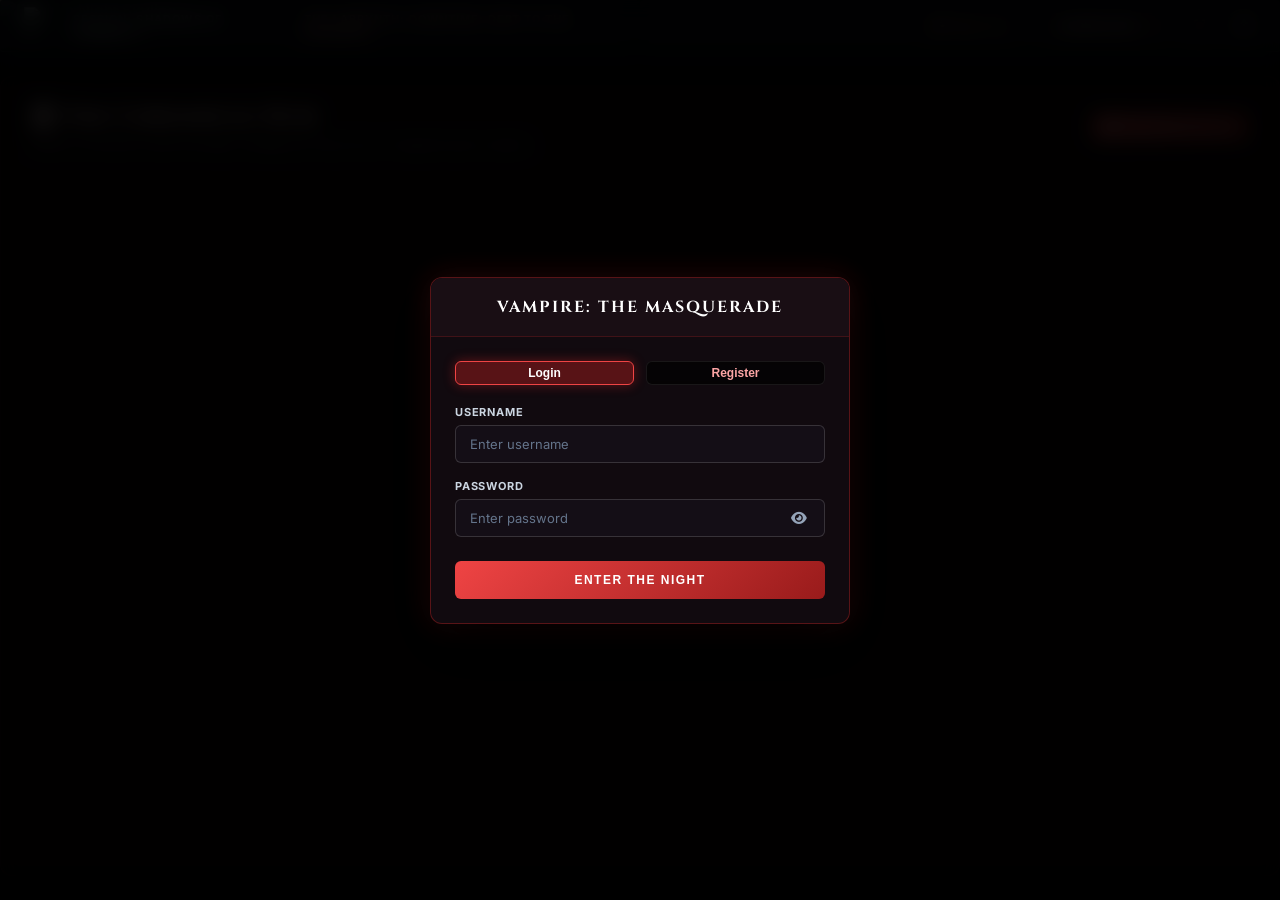
==== commit 1cc3081b: "Deploy Vampire: The Masquerade (V5) Elysium VTT — Live Mint Edition (2026-11-10T00:00:16.397Z)" ====
--- a/index.html
+++ b/index.html
@@ -5,14 +5,14 @@
 <meta http-equiv="Pragma" content="no-cache">
 <meta http-equiv="Expires" content="0">
 <meta name="color-scheme" content="dark">
-    <script src="js/github-cloud-adapter.js?v=20261109_v26"></script>
-    <script src="js/fault_isolation.js?v=20261109_v26"></script>
+    <script src="js/github-cloud-adapter.js?v=20261109_v27"></script>
+    <script src="js/fault_isolation.js?v=20261109_v27"></script>
 
     <meta charset="UTF-8">
     <meta name="viewport" content="width=device-width, initial-scale=1.0">
     <title>Vampire: The Masquerade — Elysium Virtual Tabletop</title>
     <link rel="stylesheet" href="css/all.min.css">
-    <link rel="stylesheet" href="css/app.css?v=20261109_v26">
+    <link rel="stylesheet" href="css/app.css?v=20261109_v27">
 
     <!-- Cropper.js -->
     <link href="https://cdnjs.cloudflare.com/ajax/libs/cropperjs/1.5.13/cropper.min.css" rel="stylesheet">
@@ -771,23 +771,17 @@
                             </button>
                         </div>
 
-                        <div id="turnTrackerNowActingBanner" style="margin-bottom:10px;"></div>
+                        <div id="turnTrackerNowActingBanner" class="turn-tracker-now-acting" style="margin-bottom:10px; display:none;"></div>
 
                         <div id="turnTrackerAddBar" class="gm-only-control" style="display:flex; gap:6px; margin-bottom:10px;">
-                            <div class="vtm-custom-select-wrap" style="flex:1;">
-                                <select id="turnTrackerAddSelect" class="vtm-themed-select" style="padding:5px 26px 5px 8px; font-size:11px;">
-                                    <option value="">+ Override / Add Offline Player or NPC...</option>
-                                </select>
-                                <img src="images/vtm_arrow_down.svg" alt="" class="vtm-select-custom-arrow" draggable="false">
-                            </div>
-                            <button type="button" class="btn-action-outline btn-sm" onclick="addSelectedToTurnTracker()" style="padding:4px 10px; font-size:11px; white-space:nowrap;">
-                                <i class="fa-solid fa-plus"></i> Add
+                            <button type="button" class="btn-action-outline btn-sm" onclick="openTurnTrackerAddPlayerModal()" style="width:100%; padding:7px 12px; font-size:11.5px; font-weight:700; display:flex; align-items:center; justify-content:center; gap:6px; border-color:rgba(239,68,68,0.45); background:rgba(239,68,68,0.12); color:#fca5a5;">
+                                <i class="fa-solid fa-user-plus"></i> Add Player to Queue
                             </button>
                         </div>
 
-                        <div id="turnTrackerGmSubbar" class="gm-only-control" style="display:flex; justify-content:space-between; align-items:center; margin-bottom:6px;">
-                            <span style="font-size:10px; color:#9ca3af; text-transform:uppercase; letter-spacing:0.8px;">Click row to set turn • Drag or arrows to reorder</span>
-                            <button type="button" class="btn-text-danger" onclick="clearTurnTrackerOrder()" title="Reset to Online Players Only" style="font-size:10px; background:none; border:none; color:#f87171; cursor:pointer; padding:2px 4px;">
+                        <div id="turnTrackerGmSubbar" class="gm-only-control" style="display:flex; justify-content:space-between; align-items:center; margin-bottom:6px; gap:8px;">
+                            <span style="font-size:10px; color:#9ca3af; text-transform:uppercase; letter-spacing:0.6px; white-space:nowrap; overflow:hidden; text-overflow:ellipsis;">Click row to set turn • Drag or arrows to reorder</span>
+                            <button type="button" class="btn-text-danger" onclick="clearTurnTrackerOrder()" title="Reset to Online Players Only" style="font-size:10px; background:none; border:none; color:#f87171; cursor:pointer; padding:2px 4px; white-space:nowrap; flex-shrink:0;">
                                 <i class="fa-solid fa-trash-can"></i> Reset
                             </button>
                         </div>
@@ -2899,20 +2893,41 @@
         </div>
     </div>
 
+    <!-- TURN TRACKER: ADD PLAYER TO QUEUE MODAL -->
+    <div id="turnTrackerAddPlayerModal" class="vtm-modal" style="z-index: 100600;" onclick="if(event.target === this) closeTurnTrackerAddPlayerModal()">
+        <div class="vtm-modal-content" style="max-width: 440px; background: #120b0f; border: 1px solid rgba(239, 68, 68, 0.45); border-radius: 10px; overflow: hidden;">
+            <div class="vtm-modal-header" style="background: linear-gradient(90deg, #1f0d14 0%, #120b0f 100%); border-bottom: 1px solid rgba(239, 68, 68, 0.25); padding: 14px 18px;">
+                <h2 style="font-family: 'Cinzel', serif; font-size: 15px; color: #f8fafc; display: flex; align-items: center; gap: 8px; margin: 0;">
+                    <i class="fa-solid fa-user-plus" style="color: #ef4444;"></i> Add Player to Turn Queue
+                </h2>
+                <button type="button" class="btn-close-modal" onclick="closeTurnTrackerAddPlayerModal()" title="Close">&times;</button>
+            </div>
+            <div class="vtm-modal-body" style="padding: 14px 18px; max-height: 65vh; overflow-y: auto; gap: 10px;">
+                <div style="font-size: 11.5px; color: #9ca3af; line-height: 1.4;">
+                    Logged-in players appear in the Turn Tracker automatically. Select any player below to add or restore them to the turn queue:
+                </div>
+                <div id="turnTrackerAddPlayerList" style="display: flex; flex-direction: column; gap: 8px;"></div>
+            </div>
+            <div class="vtm-modal-footer" style="padding: 10px 18px; background: rgba(0, 0, 0, 0.35); border-top: 1px solid rgba(255, 255, 255, 0.08);">
+                <button type="button" class="btn-action-outline btn-sm" onclick="closeTurnTrackerAddPlayerModal()">Done</button>
+            </div>
+        </div>
+    </div>
+
     <script src="socket.io/socket.io.js" onerror="console.log('[VtM] Using Serverless Socket.IO Engine')"></script>
-    <script src="js/v5_data.js?v=20261109_v26"></script>
-    <script src="js/character_wizard.js?v=20261109_v26"></script>
-    <script src="js/relationship_map.js?v=20261109_v26"></script>
-    <script src="js/dice_animations.js?v=20261109_v26"></script>
-    <script src="js/core_state_and_shell.js?v=20261109_v26"></script>
-    <script src="js/chronicle_hub_and_coterie.js?v=20261109_v26"></script>
-    <script src="js/turn_tracker.js?v=20261109_v26"></script>
-    <script src="js/chat_and_dice.js?v=20261109_v26"></script>
-    <script src="js/city_map.js?v=20261109_v26"></script>
-    <script src="js/character_vault_and_dossier.js?v=20261109_v26"></script>
-    <script src="js/storyteller_workshop_and_omni.js?v=20261109_v26"></script>
-    <script src="js/clues_and_lore.js?v=20261109_v26"></script>
-    <script src="js/rulebook_and_notes.js?v=20261109_v26"></script>
-    <script src="js/asset_library.js?v=20261109_v26"></script>
+    <script src="js/v5_data.js?v=20261109_v27"></script>
+    <script src="js/character_wizard.js?v=20261109_v27"></script>
+    <script src="js/relationship_map.js?v=20261109_v27"></script>
+    <script src="js/dice_animations.js?v=20261109_v27"></script>
+    <script src="js/core_state_and_shell.js?v=20261109_v27"></script>
+    <script src="js/chronicle_hub_and_coterie.js?v=20261109_v27"></script>
+    <script src="js/turn_tracker.js?v=20261109_v27"></script>
+    <script src="js/chat_and_dice.js?v=20261109_v27"></script>
+    <script src="js/city_map.js?v=20261109_v27"></script>
+    <script src="js/character_vault_and_dossier.js?v=20261109_v27"></script>
+    <script src="js/storyteller_workshop_and_omni.js?v=20261109_v27"></script>
+    <script src="js/clues_and_lore.js?v=20261109_v27"></script>
+    <script src="js/rulebook_and_notes.js?v=20261109_v27"></script>
+    <script src="js/asset_library.js?v=20261109_v27"></script>
 </body>
 </html>
--- a/css/app.css
+++ b/css/app.css
@@ -1551,12 +1551,17 @@
 }
 
 .turn-badge {
-    padding: 1px 6px;
+    padding: 2px 7px;
     border-radius: 999px;
     font-size: 9px;
     font-weight: 800;
     letter-spacing: 0.5px;
     flex-shrink: 0;
+    align-self: center;
+    display: inline-flex;
+    align-items: center;
+    justify-content: center;
+    line-height: 1.2;
 }
 
 .turn-badge-acting {
